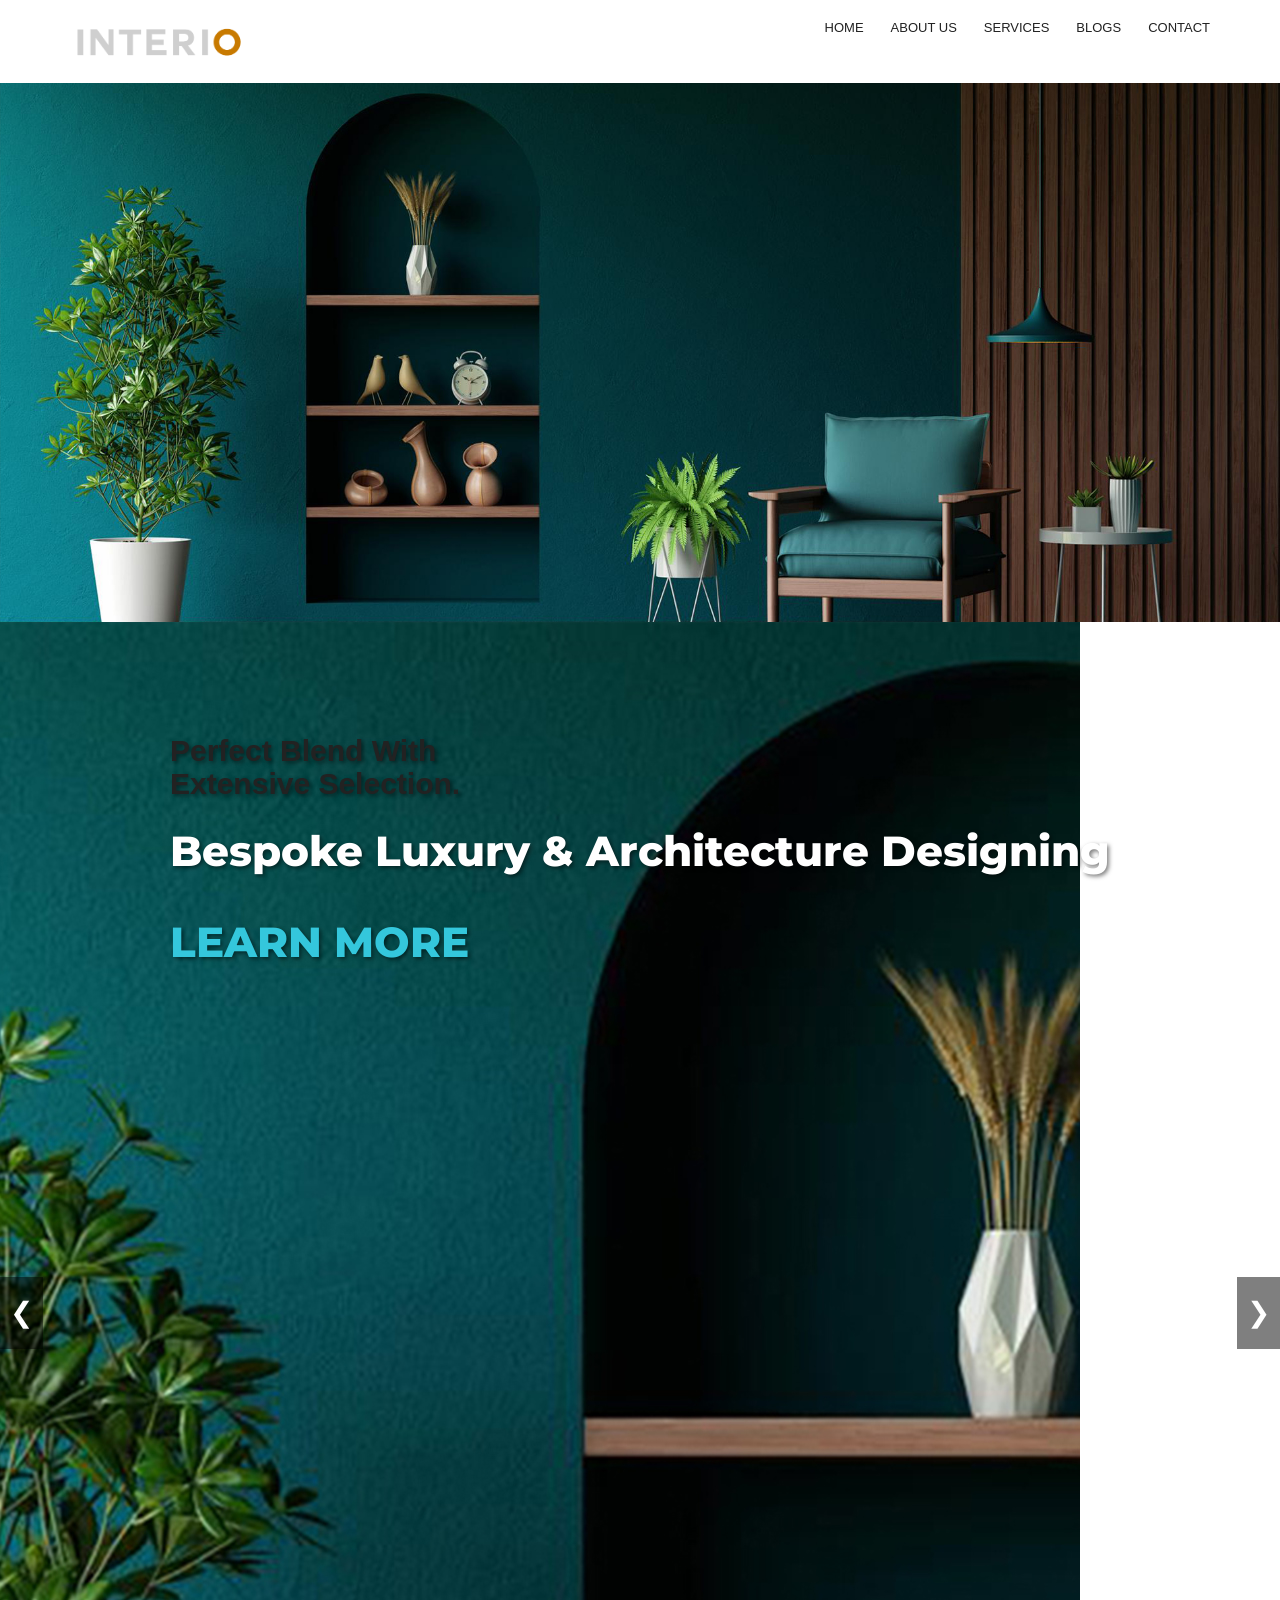
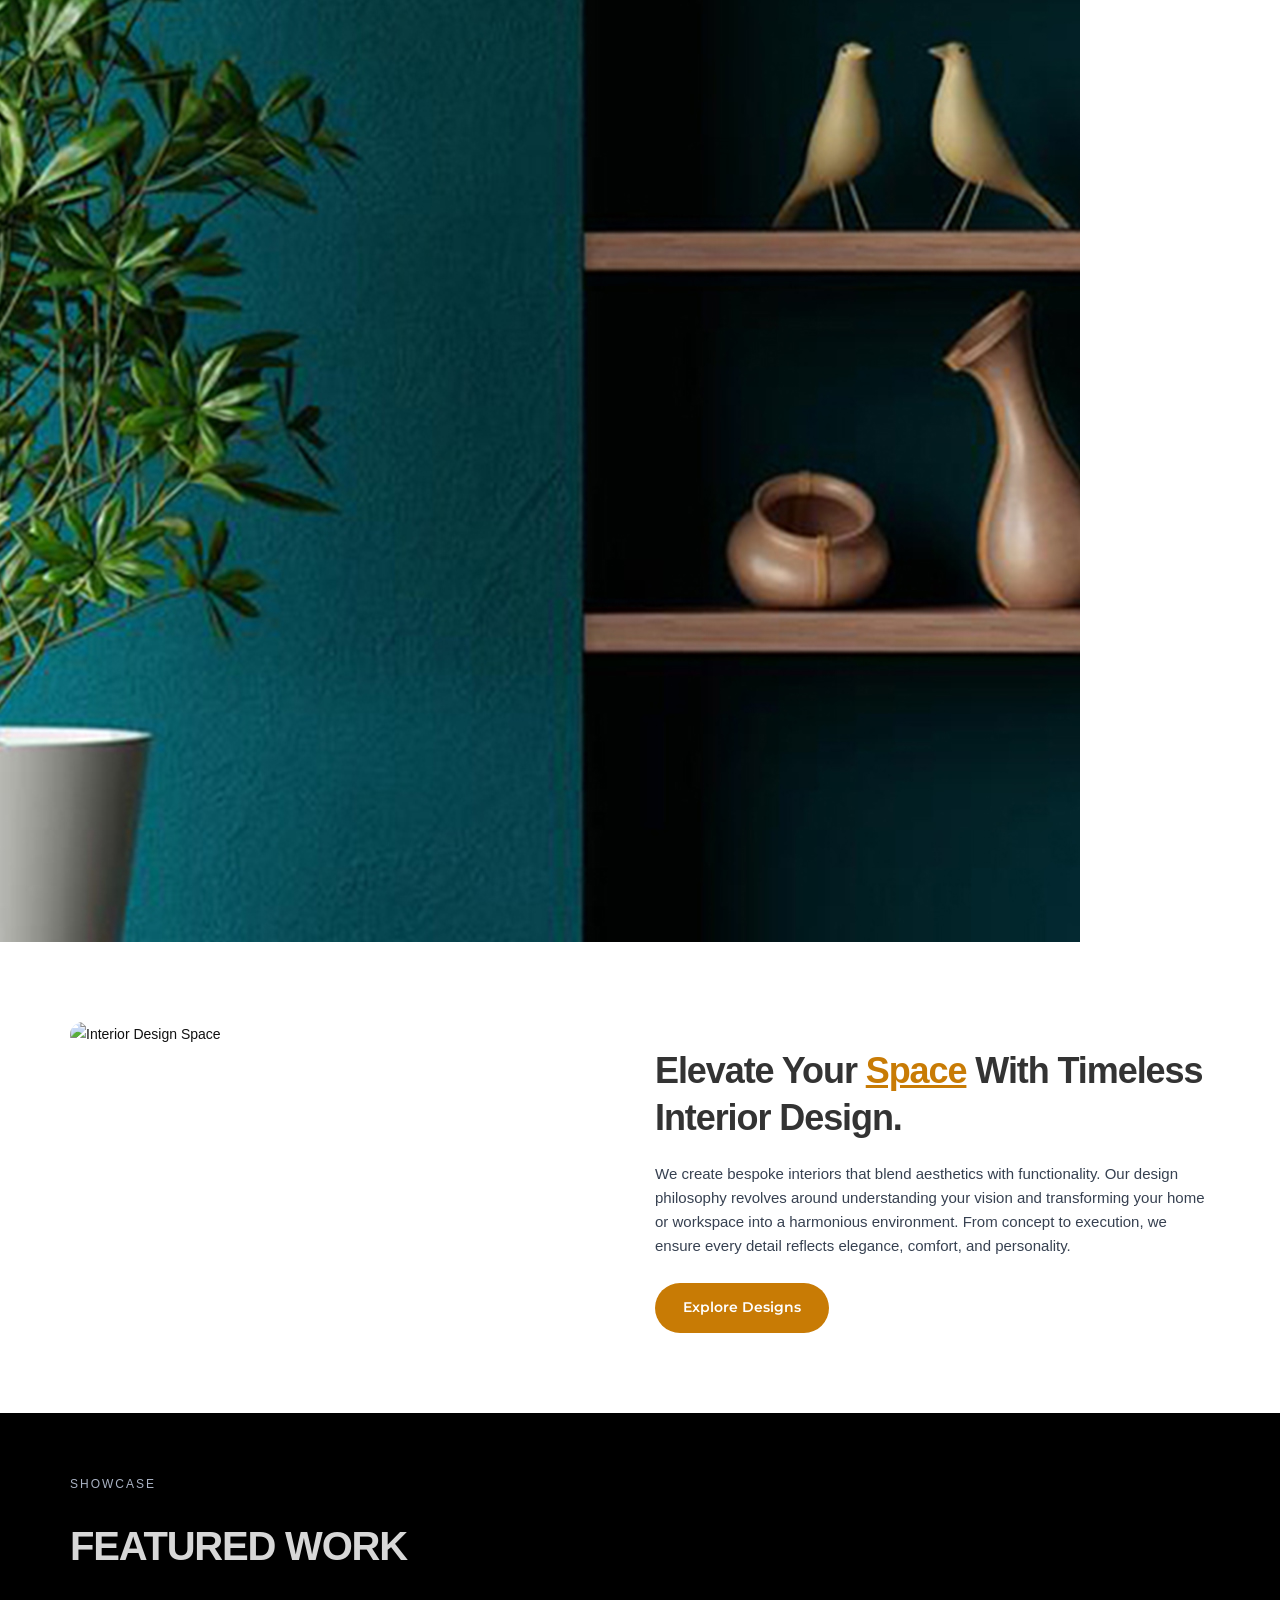
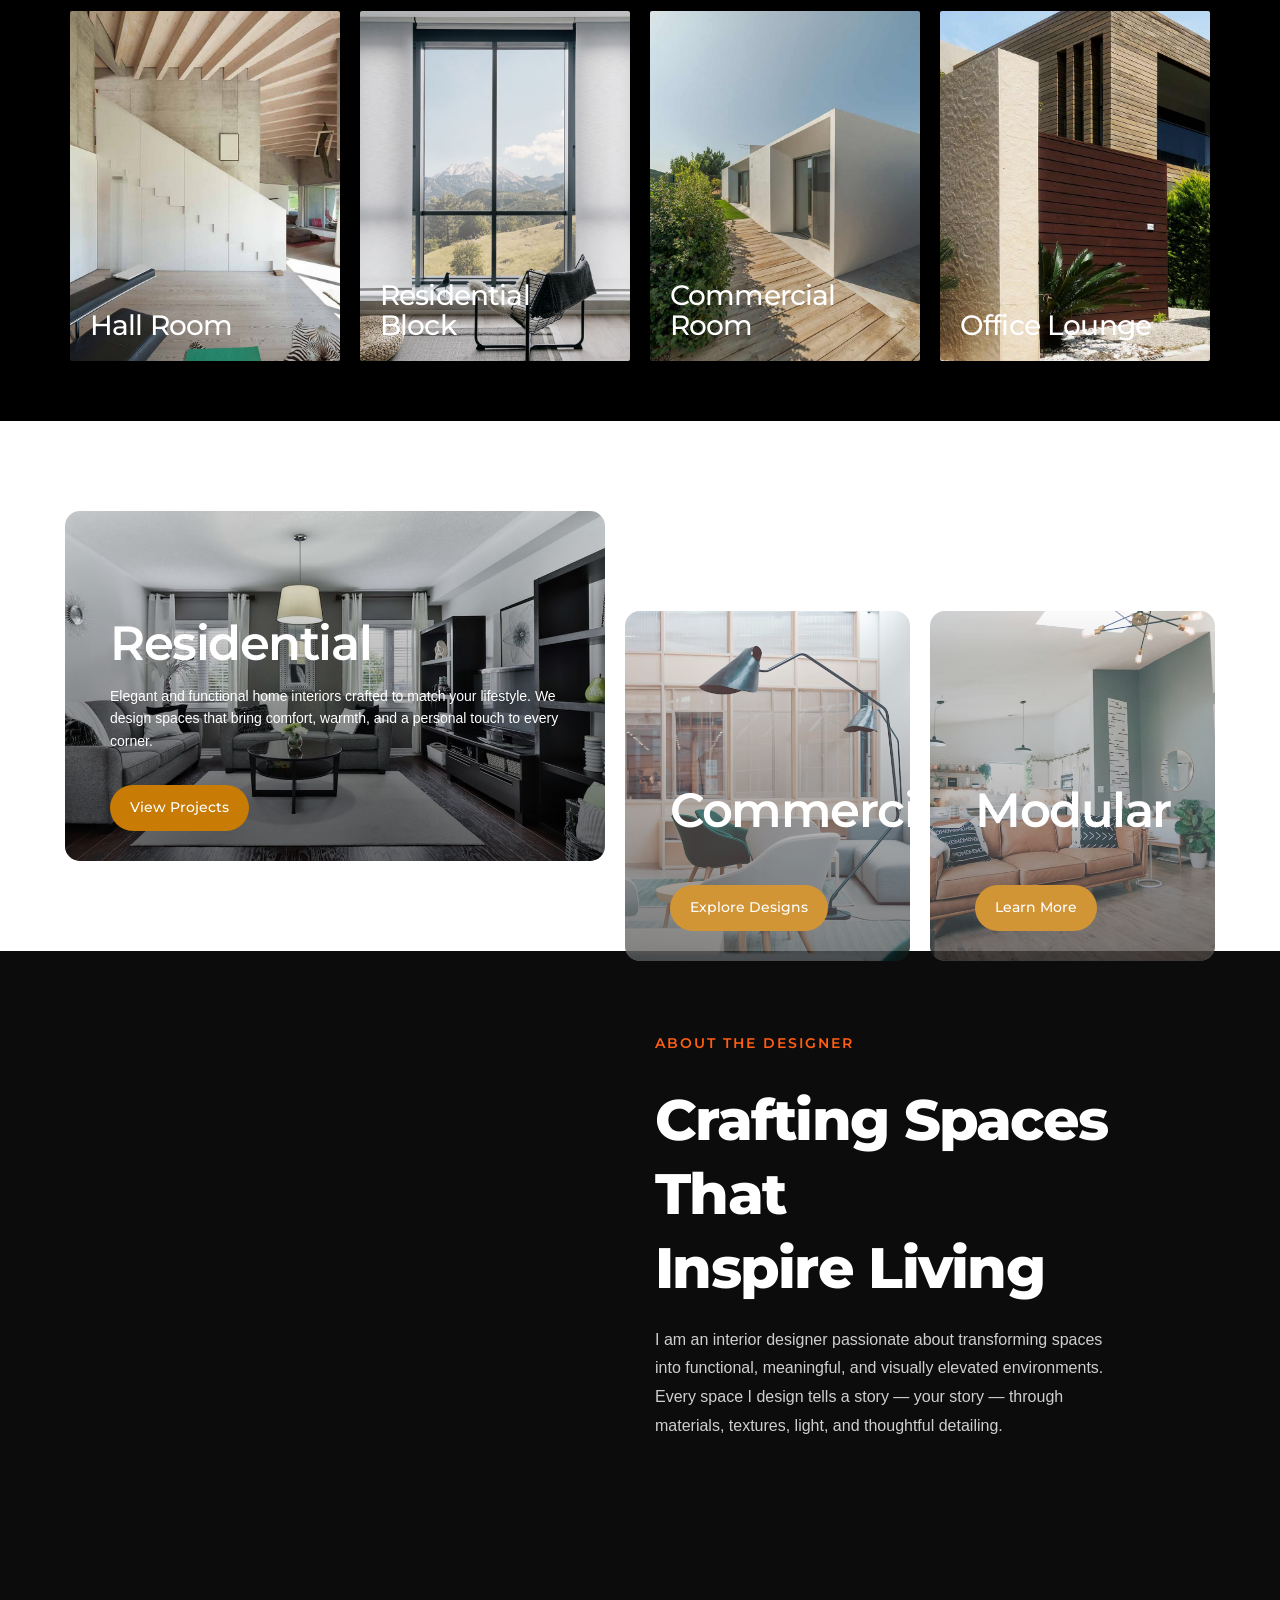
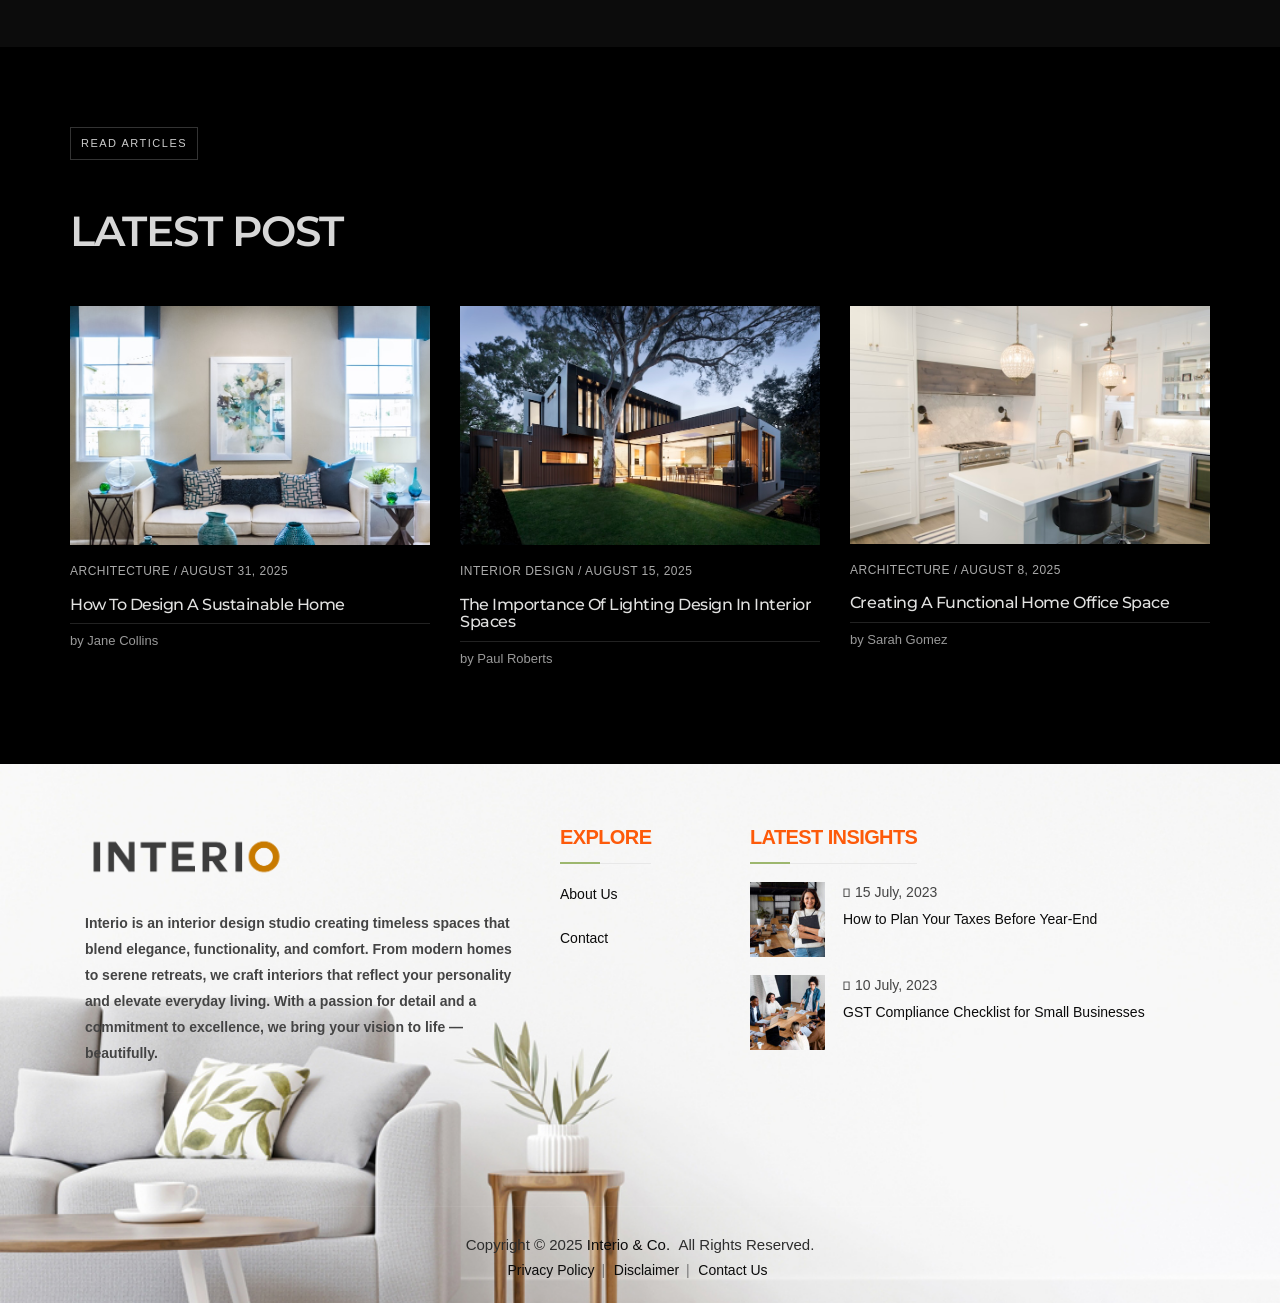
==== index.html @ 6f5ecada "initial commit" ====
<!DOCTYPE html>
<html>

<head>
    <meta charset="utf-8">
    <meta name="viewport" content="width=device-width, initial-scale=1.0">
    <meta name="description"
        content="Certified financial advisors offering investment planning, wealth management, retirement planning, and financial guidance.">
    <meta name="keywords" content="financial advisor, investment, wealth management, financial planning">
    <title>Home</title>
    <link href="https://fonts.googleapis.com/css2?family=Roboto:wght@400;700&family=Open+Sans:wght@400;600&display=swap"
        rel="stylesheet">
    <link rel="stylesheet" href="https://cdn.jsdelivr.net/npm/remixicon@2.5.0/fonts/remixicon.css">
    <link rel="stylesheet" href="https://cdnjs.cloudflare.com/ajax/libs/font-awesome/6.0.0-beta3/css/all.min.css">
    <link rel="stylesheet" href="assets/css/style.css">
    <link rel="stylesheet" href="assets/css/middle_sections.css">
    <link rel="stylesheet" href="assets/css/anim-effects.css">
    <link rel="stylesheet" href="assets/css/components/header-44.css">
    <link rel="stylesheet" href="assets/css/components/footer-12.css">
    <link rel="stylesheet" href="assets/css/bootstrap.css">
    <link rel="stylesheet" href="assets/css/plugins.css">
    <link rel="stylesheet" href="assets/css/custom-Imports.css">
    <link rel="stylesheet" href="assets/css/resonsive.css">
    <link rel="stylesheet" href="https://cdnjs.cloudflare.com/ajax/libs/OwlCarousel2/2.3.4/assets/owl.carousel.min.css">
    <link rel="stylesheet"
        href="https://cdnjs.cloudflare.com/ajax/libs/OwlCarousel2/2.3.4/assets/owl.theme.default.min.css">
    <style>
        :root {
            --site-font: 'Montserrat', sans-serif;
        }

        body,
        #wrapper,
        #wrapper * {
            font-family: var(--site-font) !important;
        }
    </style>
</head>

<body class="theme-1">
    <div id="wrapper">
        <div id="header"></div>
        <div id="mainPageContent">

            <section class="home-81 section-wrapper">
                <div class="container">
                    <div class="row align-items-center">
                        <!-- Left Image -->
                        <div class="col-md-6">
                            <div class="home-81 image-box anim-cube-rotate">
                                <img src="assets/images/home-81-1.jpeg" alt="Interior Design Space"
                                    class="img-responsive">
                            </div>
                        </div>

                        <!-- Right Content -->
                        <div class="col-md-6 home-81 content-box anim-depth-pop">
                            <h2>
                                Elevate Your <span>Space</span> with Timeless<br>
                                Interior Design.
                            </h2>
                            <p>
                                We create bespoke interiors that blend aesthetics with functionality. Our design
                                philosophy revolves around
                                understanding your vision and transforming your home or workspace into a harmonious
                                environment.
                                From concept to execution, we ensure every detail reflects elegance, comfort, and
                                personality.
                            </p>
                            <button class="home-81 btn-red">Explore Designs</button>
                        </div>
                    </div>
                </div>
            </section>



            <section class="section-wrapper home-80">
                <div class="container text-left">
                    <span class="home-80-subtitle">SHOWCASE</span>
                    <h2 class="home-80-title anim-flip3d-left">FEATURED WORK</h2>

                    <div class="home-80-carousel owl-carousel anim-fade-in">
                        <div class="home-80-item">
                            <img src="assets/images/home-80-1.jpg" alt="Exhibition Center">
                            <div class="home-80-item-content">
                                <h4>Exhibition Center</h4>
                            </div>
                        </div>

                        <div class="home-80-item">
                            <img src="assets/images/home-80-2.jpg" alt="Hall Room">
                            <div class="home-80-item-content">
                                <h4>Hall Room</h4>
                            </div>
                        </div>

                        <div class="home-80-item">
                            <img src="assets/images/home-80-3.jpg" alt="Residential Block">
                            <div class="home-80-item-content">
                                <h4>Residential Block</h4>
                            </div>
                        </div>

                        <div class="home-80-item">
                            <img src="assets/images/home-80-4.jpg" alt="Commercial Room">
                            <div class="home-80-item-content">
                                <h4>Commercial Room</h4>
                            </div>
                        </div>

                        <div class="home-80-item">
                            <img src="assets/images/home-80-5.jpg" alt="Office Lounge">
                            <div class="home-80-item-content">
                                <h4>Office Lounge</h4>
                            </div>
                        </div>
                    </div>
                </div>
            </section>






            <section class="section-wrapper home-82">
                <div class="container">
                    <div class="row home-82-row">

                        <!-- Card 1 -->
                        <div class="col-sm-4 home-82-card expanded anim-bounce-in"
                            style="background-image: url('assets/images/home-82-1.JPG');">
                            <div class="home-82-content">
                                <h3 class="home-82-title">Residential</h3>
                                <p class="home-82-text">
                                    Elegant and functional home interiors crafted to match your lifestyle. We design
                                    spaces that
                                    bring comfort, warmth, and a personal touch to every corner.
                                </p>
                                <a href="#" class="home-82-btn">View Projects</a>
                            </div>
                        </div>

                        <!-- Card 2 -->
                        <div class="col-sm-4 home-82-card anim-bounce-in"
                            style="background-image: url('assets/images/home-82-2.jpg');">
                            <div class="home-82-content">
                                <h3 class="home-82-title">Commercial</h3>
                                <p class="home-82-text">
                                    Modern and productive spaces for offices, retail stores, corporate lounges &
                                    hospitality
                                    environments designed to reflect your brand identity.
                                </p>
                                <a href="#" class="home-82-btn">Explore Designs</a>
                            </div>
                        </div>

                        <!-- Card 3 -->
                        <div class="col-sm-4 home-82-card anim-bounce-in"
                            style="background-image: url('assets/images/home-82-3.jpg');">
                            <div class="home-82-content">
                                <h3 class="home-82-title">Modular</h3>
                                <p class="home-82-text">
                                    Custom-built modular kitchens, wardrobes, and furniture solutions built for
                                    aesthetics,
                                    durability, and intelligent space utilization.
                                </p>
                                <a href="#" class="home-82-btn">Learn More</a>
                            </div>
                        </div>

                    </div>
                </div>
            </section>



            <script>
                document.querySelectorAll('.home-82-card').forEach(card => {
                    card.addEventListener('mouseenter', () => {
                        document.querySelectorAll('.home-82-card').forEach(c => c.classList.remove('expanded'));
                        card.classList.add('expanded');
                    });
                });
            </script>


            <section class="section-wrapper about-47">
                <div class="container">
                    <div class="row about-47-row">

                        <div class="col-md-6 about-47-gallery text-center ">
                            <div class="about-47-img-wrap anim-slide-right">
                                <img src="assets/images/about-47-1.JPG" alt="Interior Design Living Room"
                                    class="about-47-img">
                            </div>
                            <div class="about-47-img-wrap anim-slide-right">
                                <img src="assets/images/about-47-2.JPG" alt="Minimalist Bedroom" class="about-47-img">
                            </div>
                            <div class="about-47-img-wrap anim-slide-right">
                                <img src="assets/images/about-47-3.JPG" alt="Modern Workspace" class="about-47-img">
                            </div>
                        </div>
                        <div class="col-md-6 about-47-text anim-slide-left">
                            <p class="about-47-subtitle">About the Designer</p>
                            <h2 class="about-47-title">
                                Crafting Spaces That <br> Inspire Living
                            </h2>
                            <p class="about-47-desc">
                                I am an interior designer passionate about transforming spaces into functional,
                                meaningful, and visually elevated environments. Every space I design tells a story
                                — your story — through materials, textures, light, and thoughtful detailing.
                            </p>
                        </div>
                    </div>
                </div>
            </section>




            <section class="section-wrapper blog-17">
                <div class="container blog-17-container">
                    <div class="text-left">
                        <a href="#" class="blog-17-read-articles text-uppercase">Read Articles</a>
                        <h2 class="blog-17-title">Latest Post</h2>
                    </div>

                    <div class="row blog-17-row">
                        <!-- Post 1 -->
                        <div class="col-sm-4 blog-17-post anim-slide-up">
                            <div class="blog-17-post-wrapper">
                                <img src="assets/images/blog-17-1.jpg" class="img-responsive" alt="Sustainable Home">
                                <div class="blog-17-meta">Architecture / August 31, 2025</div>
                                <h4 class="blog-17-post-title">How to Design a Sustainable Home</h4>
                                <p class="blog-17-author">by Jane Collins</p>
                            </div>
                        </div>

                        <!-- Post 2 -->
                        <div class="col-sm-4 blog-17-post anim-slide-up">
                            <div class="blog-17-post-wrapper">
                                <img src="assets/images/blog-17-2.jpg" class="img-responsive" alt="Interior Design">
                                <div class="blog-17-meta">Interior Design / August 15, 2025</div>
                                <h4 class="blog-17-post-title">The Importance of Lighting Design in Interior Spaces</h4>
                                <p class="blog-17-author">by Paul Roberts</p>
                            </div>
                        </div>

                        <!-- Post 3 -->
                        <div class="col-sm-4 blog-17-post anim-slide-up">
                            <div class="blog-17-post-wrapper">
                                <img src="assets/images/blog-17-3.jpg" class="img-responsive" alt="Home Office">
                                <div class="blog-17-meta">Architecture / August 8, 2025</div>
                                <h4 class="blog-17-post-title">Creating a Functional Home Office Space</h4>
                                <p class="blog-17-author">by Sarah Gomez</p>
                            </div>
                        </div>
                    </div>
                </div>
            </section>
        </div>
        <div id="footer"></div>
    </div>
    <script src="assets/js/jquery.js"></script>
    <script src="assets/js/init.js"></script>
    <script src="assets/js/plugins.js"></script>
    <script src="assets/js/jquery.main.js"></script>
    <script src="assets/js/gsap.min.js"></script>
    <script src="assets/js/ScrollTrigger.min.js"></script>
    <script src="assets/js/Observer.min.js"></script>
    <script src="assets/js/gsap.effects.js"></script>
    <script src="https://cdnjs.cloudflare.com/ajax/libs/OwlCarousel2/2.3.4/owl.carousel.min.js"></script>
    <script src="assets/js/common_js/send_email.js"></script>
    <script src="assets/js/common_js/html_image_editor.js"></script>
    <script src="assets/js/common_js/windows_postmessage.js"></script>
    <script>
        var fileName = document.title || "index";

        $(document).ready(function () {
            loadHeaderFooter("header", "client-assets/ien26297/ien26297/header.html");
            loadHeaderFooter("footer", "client-assets/ien26297/ien26297/footer.html");

            loadHeaderFooter("header", "header.html");
            loadHeaderFooter("footer", "footer.html");
        });

        function loadHeaderFooter(id, file) {
            $("#" + id).load(file, function (response, status, xhr) {
                if (status === "error") {
                    console.error("Error loading " + file + ":", xhr.status, xhr.statusText);
                    return;
                }

                $("#" + id).find("a").addClass("edit-site");

                if (id === "header") {
                    if (fileName.toLowerCase() === "index" || fileName.toLowerCase() === "home") {
                        $("#" + id).find(".main-header-section").css("display", "block");
                    } else {
                        $("#" + id).find(".main-header-section").css("display", "none");
                        $("#" + id).find(".header-breadcrumb-section").css("display", "block");
                        $("#" + id).find(".header-breadcrumb-section .Page_name")
                            .text(fileName.charAt(0).toUpperCase() + fileName.slice(1));
                    }
                }
            });
        }
    </script>
    <script src="assets/js/middle-section.js"></script>
    <script>
        $(document).ready(function () {

            // Remove accidental pre-initialization
            $(".home-80-carousel").removeClass("owl-loaded").owlCarousel({
                loop: true,
                margin: 20,
                autoplay: true,
                autoplayTimeout: 2000,
                autoplayHoverPause: true,
                nav: false,
                dots: false,
                responsive: {
                    0: { items: 1 },
                    480: { items: 2 },
                    768: { items: 3 },
                    992: { items: 4 }
                }
            });

        });

    </script>


</body>

</html>
---- assets/css/style.css ----
@import url('https://fonts.googleapis.com/css2?family=Quicksand:wght@600;700;800&display=swap');
@import url('https://fonts.googleapis.com/css2?family=Lato:wght@300;400;700&display=swap');
@import url('https://fonts.googleapis.com/css2?family=Raleway:wght@300;400;700&display=swap');
@import url('https://fonts.googleapis.com/css2?family=Open+Sans:wght@300;400;700&display=swap');
@import url('https://fonts.googleapis.com/css2?family=Roboto:wght@300;400;700&display=swap');
@import url('https://fonts.googleapis.com/css2?family=Oswald:wght@300;400;700&display=swap');
@import url('https://fonts.googleapis.com/css2?family=Playfair+Display:wght@400;700&display=swap');
@import url('https://fonts.googleapis.com/css2?family=Merriweather:wght@300;400;700&display=swap');
@import url('https://fonts.googleapis.com/css2?family=Nunito:wght@300;400;700&display=swap');
@import url('https://fonts.googleapis.com/css2?family=Source+Sans+Pro:wght@300;400;700&display=swap');
@import url('https://fonts.googleapis.com/css2?family=Work+Sans:wght@300;400;700&display=swap');
@import url('https://fonts.googleapis.com/css2?family=Cabin:ital,wght@0,400..700;1,400..700&family=Poppins:ital,wght@0,100;0,200;0,300;0,400;0,500;0,600;0,700;0,800;0,900;1,100;1,200;1,300;1,400;1,500;1,600;1,700;1,800;1,900&display=swap' );
/* Predefined theme classes */
.theme-1 {
  --primary-color: #505e4b;
  --secondary-color: #9db76e;
  --tertiary-color: #ffffff;
}

.theme-2 {
  --primary-color: #283259;
  --secondary-color: #1da6a6;
  --tertiary-color: #ffffff;
}

.theme-3 {
  --primary-color: #1d4d13;
  --secondary-color: #dd5050;
  --tertiary-color: #ffffff;
}

.theme-4 {
  --primary-color: #ffffff;
  --secondary-color: #106470;
  --tertiary-color: #34c7dc;
}

.theme-5 {
  --primary-color: #f0f8ff;
  --secondary-color: #59bb2c;
  --tertiary-color: #000000;
}

.theme-6 {
  --primary-color: #0caa85;
  --secondary-color: #f4a300;
  --tertiary-color: #ffffff;
}
.theme-7 {
  --primary-color: #591036;;
  --secondary-color: #611256;
  --tertiary-color: #ffffff;
}
.theme-18 {
  --primary-color: #7fb82d;
  --secondary-color: #c4c4c4;
  --tertiary-color: #ffffff;
}
.theme-19{
  --primary-color: #fff;
  --secondary-color: #ca6303;
  --tertiary-color: #000000;
}
.theme-24 {
  --primary-color: #0fb4f5;
  --secondary-color: #c4c4c4;
  --tertiary-color: #ffffff;
}
.theme-26 {
  --primary-color: #f64f37;
  --secondary-color: #c4c4c4;
  --tertiary-color: #ffffff;
}

body {
  background-color: var(--primary-color);
  color: var(--secondary-color);
}


/* Optional - Adjusting the elements based on the theme */
button {
  background-color: var(--secondary-color);
}

/* footer {
  background-color: var(--tertiary-color);
} */


.radio-holder .radio-button-placeholder {
  margin-bottom: 10px;
  position: absolute;

}

.radio-holder {
  position: absolute;
  top: 10px;
  padding: 10px;
  z-index: 99999;
  color: #f5b800;
  cursor: pointer;
  right: 0;
}


.dynamic-font {
  font-family: var(--font-family, sans-serif)!important;
  font-size: var(--font-size, 16px)!important;
  font-weight: var(--font-weight, normal)!important;
}




:root {
  --font-family:"Lato", "Helvetica Neue", Helvetica, Arial, sans-serif;
  --background-primary-color: #ffff;
  --text-color-default:#ffffff;
  --primay-theme-color: #ffc000;
  --secondary-theme-color: #f5b800;
  --tertiary-theme-color:#ebb100;
  --hover-theme-color:#fabc00;
  --post-hover-color:rgba(255, 192, 0, 0.6);
  --primay-border-color:#aaa;
  --secondary-border-color:#34c7dc;
  --navbar-border-color:#ffc000;
  --navbar-font-size:13px;
  --banner-font-size:44px;

}
/*
.theme-1 {
  --font-family:'Oswald', sans-serif;
  --background-primary-color: #038cc2;
  --text-color-default:#ffffff;
  --primay-theme-color: #00aeff;
  --secondary-theme-color: #007ff5;
  --tertiary-theme-color:#006eeb;
  --hover-theme-color:#08549b;
  --post-hover-color:rgba(0, 225, 255, 0.6);
  --primay-border-color:#aaa;
  --secondary-border-color:#0f75c9;
  --navbar-border-color:#ffffff;
  --navbar-font-size:14px;
  --banner-font-size:50px;
}

.theme-2 {
  --font-family:'Quicksand';
  --background-primary-color: #35b35a;
  --text-color-default:#ffffff;
  --primay-theme-color: #35b35a;
  --secondary-theme-color: #229946;
  --tertiary-theme-color:#178a39;
  --hover-theme-color:#136e2f;
  --post-hover-color:rgba(69, 194, 69, 0.6);
  --primay-border-color:#aaa;
  --secondary-border-color:#1a1a1a;
  --navbar-border-color:transparent;
  --font-size-custom:12px;
  --banner-font-size:40px;
} */

/* .dynamic-font{
  --font-primary: @fontName @fontFamily;
} */


.font-Oswald{
  --font-family:'Oswald', sans-serif;
}
.font-quicksand{
  --font-family:'Quicksand', sans-serif;
}
.font-roboto{
  --font-family:'Roboto', sans-serif;
}
.bolder{
  font-weight: bold;
}

[class^="font-"] {
  font-size: var(--font-size-custom) !important;
}

.font-12 {
  --font-size-custom: 12px;
}

.font-14 {
  --font-size-custom: 14px;
}

.font-15 {
  --font-size-custom: 15px;
}

.font-16 {
  --font-size-custom: 16px;
}

.font-18 {
  --font-size-custom: 18px;
}

.font-50 {
  --font-size-custom: 50px!important;
}
.rounded{
border-radius: 30px;
}
.dropdown-menu > li > a:hover{
  background-color: var(--hover-theme-color);
}




.clearfix:after, .widget:after, .search-form:after, .post-password-form p:after, .navigation-single:after {
  content: '';
  display: block;
  clear: both;
}

a,
button, .form-control, .features-aside .view-more, .features-aside .icn-wrap, .news-post:after, .widget_intro .aligncenter img, .why-panel-group .accOpener:after, .why-panel-group .accOpener:before, .why-panel-group.panel-group .accOpener:after, .why-panel-group.panel-group .accOpener:before, .pro-column .aligncenter > a:before, .pro-column .caption, .featured-column:before, .guide-column .icn-wrap, .guide-column .icn, .guide-column .icn:after, .price-box-column .icn-wrap, .logo-wrap > a:after, .price-list .icn-wrap, .partner-block .partner-list li a:before {
  -webkit-transition: 0.25s ease;
  -o-transition: 0.25s ease;
  transition: 0.25s ease;
  -webkit-transition-property: color, background, border, visibility, opacity, left, right, top, bottom, width, height, -webkit-box-shadow, -webkit-transform;
  transition-property: color, background, border, visibility, opacity, left, right, top, bottom, width, height, -webkit-box-shadow, -webkit-transform;
  -o-transition-property: color, box-shadow, background, border, visibility, opacity, left, right, top, bottom, transform, width, height;
  transition-property: color, box-shadow, background, border, visibility, opacity, left, right, top, bottom, transform, width, height;
  transition-property: color, box-shadow, background, border, visibility, opacity, left, right, top, bottom, transform, width, height, -webkit-box-shadow, -webkit-transform;
}

.logo img, .features-aside .icn-wrap img, .popular-post img, .upcoming-events-list img, .categories-list img, .getstarted-block img {
  vertical-align: top;
  max-width: 100%;
  height: auto;
}

/* chosen select styles */
.chosen-container {
  position: relative;
  display: inline-block;
  vertical-align: middle;
  text-align: left;
  font-size: 14px;
  font-family: "Lato", "Helvetica Neue", Helvetica, Arial, sans-serif;
  -webkit-user-select: none;
  -moz-user-select: none;
  -ms-user-select: none;
  user-select: none;
}

.chosen-container .chosen-drop {
  position: absolute;
  top: 100%;
  z-index: 1010;
  width: 100%;
  border: 1px solid var(--primay-border-color);
  border-top: 0;
  background: var(--text-color-default);
  -webkit-box-shadow: 0 4px 5px rgba(0, 0, 0, 0.15);
  box-shadow: 0 4px 5px rgba(0, 0, 0, 0.15);
  clip: rect(0, 0, 0, 0);
}

.chosen-container.chosen-with-drop .chosen-drop {
  clip: auto;
}

.chosen-container a {
  cursor: pointer;
}

.chosen-container .search-choice .group-name, .chosen-container .chosen-single .group-name {
  margin-right: 4px;
  overflow: hidden;
  white-space: nowrap;
  -o-text-overflow: ellipsis;
  text-overflow: ellipsis;
  font-weight: normal;
  color: #999999;
}

.chosen-container .search-choice .group-name:after, .chosen-container .chosen-single .group-name:after {
  content: ":";
  padding-left: 2px;
  vertical-align: top;
}

/* @end */
/* @group Single Chosen */
.chosen-container-single .chosen-single {
  position: relative;
  display: block;
  overflow: hidden;
  padding: 0 0 0 8px;
  height: 100%;
  border: 1px solid #e8e8e8;
  background-color: var(--text-color-default);
  color: var(--background-primary-color);
  text-decoration: none;
  white-space: nowrap;
}

.chosen-container-single .chosen-default {
  color: #999;
}

.chosen-container-single .chosen-single span {
  display: block;
  overflow: hidden;
  margin-right: 45px;
  -o-text-overflow: ellipsis;
  text-overflow: ellipsis;
  white-space: nowrap;
  height: 100%;
  padding: 13px 0;
}

.chosen-container-single .chosen-single-with-deselect span {
  margin-right: 38px;
}

.chosen-container-single .chosen-single abbr {
  position: absolute;
  top: 6px;
  right: 26px;
  display: block;
  width: 12px;
  height: 12px;
  background: url("chosen-sprite.png") -42px 1px no-repeat;
  font-size: 1px;
}

.chosen-container-single .chosen-single abbr:hover {
  background-position: -42px -10px;
}

.chosen-container-single.chosen-disabled .chosen-single abbr:hover {
  background-position: -42px -10px;
}

.chosen-container-single .chosen-single div {
  position: absolute;
  top: 0;
  right: 0;
  display: block;
  color: inherit;
  width: 40px;
  height: 100%;
}

.chosen-container-single .chosen-single div:before {
  position: absolute;
  content: "";
  top: 50%;
  bottom: auto;
  left: 50%;
  right: auto;
}

.chosen-container-single .chosen-single div:before {
  border: solid currentColor;
  border-width: 0 2px 2px 0;
  -webkit-transform: rotate(45deg) translateX(-50%);
  -ms-transform: rotate(45deg) translateX(-50%);
  transform: rotate(45deg) translateX(-50%);
  margin-top: -2px;
  width: 10px;
  height: 10px;
}

.chosen-container-single .chosen-single div b {
  display: block;
  width: 100%;
  height: 100%;
  background: url("chosen-sprite.png") no-repeat 0px 2px;
}

.chosen-container-single .chosen-search {
  position: relative;
  z-index: 1010;
  margin: 0;
  padding: 3px 4px;
  white-space: nowrap;
}

.chosen-container-single .chosen-search input[type="text"] {
  margin: 1px 0;
  padding: 4px 20px 4px 5px;
  width: 100%;
  height: auto;
  outline: 0;
  border: 1px solid var(--primay-border-color);
  background: url("chosen-sprite.png") no-repeat 100% -20px;
  font-size: 1em;
  font-family: sans-serif;
  line-height: normal;
  border-radius: 0;
}

.chosen-container-single .chosen-drop {
  margin-top: -1px;
  border-radius: 0 0 4px 4px;
  background-clip: padding-box;
}

.chosen-container-single.chosen-container-single-nosearch .chosen-search {
  position: absolute;
  clip: rect(0, 0, 0, 0);
}

/* @end */
/* @group Results */
.chosen-container .chosen-results {
  color: #444;
  position: relative;
  overflow-x: hidden;
  overflow-y: auto;
  margin: 0 4px 4px 0;
  padding: 0 0 0 4px;
  max-height: 240px;
  -webkit-overflow-scrolling: touch;
}

.chosen-container .chosen-results li {
  display: none;
  margin: 0;
  padding: 5px 6px;
  list-style: none;
  line-height: 15px;
  word-wrap: break-word;
  -webkit-touch-callout: none;
}

.chosen-container .chosen-results li.active-result {
  display: list-item;
  cursor: pointer;
}

.chosen-container .chosen-results li.disabled-result {
  display: list-item;
  color: #ccc;
  cursor: default;
}

.chosen-container .chosen-results li.highlighted {
  background-color: #3875d7;
  color: var(--text-color-default);
}

.chosen-container .chosen-results li.no-results {
  color: #777;
  display: list-item;
  background: #f4f4f4;
}

.chosen-container .chosen-results li.group-result {
  display: list-item;
  font-weight: bold;
  cursor: default;
}

.chosen-container .chosen-results li.group-option {
  padding-left: 15px;
}

.chosen-container .chosen-results li em {
  font-style: normal;
  text-decoration: underline;
}

/* @end */
/* @group Multi Chosen */
.chosen-container-multi .chosen-choices {
  position: relative;
  overflow: hidden;
  margin: 0;
  padding: 0 5px;
  width: 100%;
  height: auto;
  border: 1px solid var(--primay-border-color);
  background-color: var(--text-color-default);
  background-image: -webkit-gradient(linear, left top, left bottom, color-stop(1%, #eee), color-stop(15%, var(--text-color-default)));
  background-image: -webkit-linear-gradient(#eee 1%, var(--text-color-default) 15%);
  background-image: -o-linear-gradient(#eee 1%, var(--text-color-default) 15%);
  background-image: linear-gradient(#eee 1%, var(--text-color-default) 15%);
  cursor: text;
}

.chosen-container-multi .chosen-choices li {
  float: left;
  list-style: none;
}

.chosen-container-multi .chosen-choices li.search-field {
  margin: 0;
  padding: 0;
  white-space: nowrap;
}

.chosen-container-multi .chosen-choices li.search-field input[type="text"] {
  margin: 1px 0;
  padding: 0;
  height: 25px;
  outline: 0;
  border: 0 !important;
  background: transparent !important;
  -webkit-box-shadow: none;
  box-shadow: none;
  color: #999;
  font-size: 100%;
  font-family: sans-serif;
  line-height: normal;
  border-radius: 0;
  width: 25px;
}

.chosen-container-multi .chosen-choices li.search-choice {
  position: relative;
  margin: 3px 5px 3px 0;
  padding: 3px 20px 3px 5px;
  border: 1px solid var(--primay-border-color);
  max-width: 100%;
  border-radius: 3px;
  background-color: #eeeeee;
  background-image: -webkit-gradient(linear, left top, left bottom, color-stop(20%, #f4f4f4), color-stop(50%, #f0f0f0), color-stop(52%, #e8e8e8), to(#eee));
  background-image: -webkit-linear-gradient(#f4f4f4 20%, #f0f0f0 50%, #e8e8e8 52%, #eee 100%);
  background-image: -o-linear-gradient(#f4f4f4 20%, #f0f0f0 50%, #e8e8e8 52%, #eee 100%);
  background-image: linear-gradient(#f4f4f4 20%, #f0f0f0 50%, #e8e8e8 52%, #eee 100%);
  background-size: 100% 19px;
  background-repeat: repeat-x;
  background-clip: padding-box;
  -webkit-box-shadow: 0 0 2px var(--text-color-default) inset, 0 1px 0 rgba(0, 0, 0, 0.05);
  box-shadow: 0 0 2px var(--text-color-default) inset, 0 1px 0 rgba(0, 0, 0, 0.05);
  color: #333;
  line-height: 13px;
  cursor: default;
}

.chosen-container-multi .chosen-choices li.search-choice span {
  word-wrap: break-word;
}

.chosen-container-multi .chosen-choices li.search-choice .search-choice-close {
  position: absolute;
  top: 4px;
  right: 3px;
  display: block;
  width: 12px;
  height: 12px;
  background: url("chosen-sprite.png") -42px 1px no-repeat;
  font-size: 1px;
}

.chosen-container-multi .chosen-choices li.search-choice .search-choice-close:hover {
  background-position: -42px -10px;
}

.chosen-container-multi .chosen-choices li.search-choice-disabled {
  padding-right: 5px;
  border: 1px solid #ccc;
  background-color: #e4e4e4;
  background-image: -webkit-gradient(linear, left top, left bottom, color-stop(20%, #f4f4f4), color-stop(50%, #f0f0f0), color-stop(52%, #e8e8e8), to(#eee));
  background-image: -webkit-linear-gradient(#f4f4f4 20%, #f0f0f0 50%, #e8e8e8 52%, #eee 100%);
  background-image: -o-linear-gradient(#f4f4f4 20%, #f0f0f0 50%, #e8e8e8 52%, #eee 100%);
  background-image: linear-gradient(#f4f4f4 20%, #f0f0f0 50%, #e8e8e8 52%, #eee 100%);
  color: #666;
}

.chosen-container-multi .chosen-choices li.search-choice-focus {
  background: #d4d4d4;
}

.chosen-container-multi .chosen-choices li.search-choice-focus .search-choice-close {
  background-position: -42px -10px;
}

.chosen-container-multi .chosen-results {
  margin: 0;
  padding: 0;
}

.chosen-container-multi .chosen-drop .result-selected {
  display: list-item;
  color: #ccc;
  cursor: default;
}

/* @end */
/* @group Active  */
.chosen-container-active .chosen-single {
  border: 1px solid var(--hover-theme-color);
}

.chosen-container-active.chosen-with-drop .chosen-single {
  border: 1px solid var(--primay-border-color);
  border-bottom-right-radius: 0;
  border-bottom-left-radius: 0;
}

.chosen-container-active.chosen-with-drop .chosen-single div {
  border-left: none;
  background: transparent;
}

.chosen-container-active.chosen-with-drop .chosen-single div b {
  background-position: -18px 2px;
}

.chosen-container-active .chosen-choices {
  border: 1px solid var(--hover-theme-color);
  -webkit-box-shadow: 0 0 5px rgba(0, 0, 0, 0.3);
  box-shadow: 0 0 5px rgba(0, 0, 0, 0.3);
}

.chosen-container-active .chosen-choices li.search-field input[type="text"] {
  color: #222 !important;
}

/* @end */
/* @group Disabled Support */
.chosen-disabled {
  opacity: 0.5 !important;
  cursor: default;
}

.chosen-disabled .chosen-single {
  cursor: default;
}

.chosen-disabled .chosen-choices .search-choice .search-choice-close {
  cursor: default;
}

/*! jQuery UI - v1.11.4 - 2015-08-12
* http://jqueryui.com
* Includes: core.css, draggable.css, resizable.css, selectable.css, sortable.css, accordion.css, autocomplete.css, button.css, datepicker.css, dialog.css, menu.css, progressbar.css, selectmenu.css, slider.css, spinner.css, tabs.css, tooltip.css, theme.css
* To view and modify this theme, visit http://jqueryui.com/themeroller/?ffDefault=Trebuchet%20MS%2CTahoma%2CVerdana%2CArial%2Csans-serif&fwDefault=bold&fsDefault=1.1em&cornerRadius=4px&bgColorHeader=f6a828&bgTextureHeader=gloss_wave&bgImgOpacityHeader=35&borderColorHeader=e78f08&fcHeader=ffffff&iconColorHeader=ffffff&bgColorContent=eeeeee&bgTextureContent=highlight_soft&bgImgOpacityContent=100&borderColorContent=dddddd&fcContent=333333&iconColorContent=222222&bgColorDefault=f6f6f6&bgTextureDefault=glass&bgImgOpacityDefault=100&borderColorDefault=cccccc&fcDefault=1c94c4&iconColorDefault=ef8c08&bgColorHover=fdf5ce&bgTextureHover=glass&bgImgOpacityHover=100&borderColorHover=fbcb09&fcHover=c77405&iconColorHover=ef8c08&bgColorActive=ffffff&bgTextureActive=glass&bgImgOpacityActive=65&borderColorActive=fbd850&fcActive=eb8f00&iconColorActive=ef8c08&bgColorHighlight=ffe45c&bgTextureHighlight=highlight_soft&bgImgOpacityHighlight=75&borderColorHighlight=fed22f&fcHighlight=363636&iconColorHighlight=228ef1&bgColorError=b81900&bgTextureError=diagonals_thick&bgImgOpacityError=18&borderColorError=cd0a0a&fcError=ffffff&iconColorError=ffd27a&bgColorOverlay=666666&bgTextureOverlay=diagonals_thick&bgImgOpacityOverlay=20&opacityOverlay=50&bgColorShadow=000000&bgTextureShadow=flat&bgImgOpacityShadow=10&opacityShadow=20&thicknessShadow=5px&offsetTopShadow=-5px&offsetLeftShadow=-5px&cornerRadiusShadow=5px
* Copyright 2015 jQuery Foundation and other contributors; Licensed MIT */
/* Layout helpers
----------------------------------*/
.ui-helper-hidden {
  display: none;
}

.ui-helper-hidden-accessible {
  border: 0;
  clip: rect(0 0 0 0);
  height: 1px;
  margin: -1px;
  overflow: hidden;
  padding: 0;
  position: absolute;
  width: 1px;
}

.ui-helper-reset {
  margin: 0;
  padding: 0;
  border: 0;
  outline: 0;
  line-height: 1.3;
  text-decoration: none;
  font-size: 100%;
  list-style: none;
}

.ui-helper-clearfix:before,
.ui-helper-clearfix:after {
  content: "";
  display: table;
  border-collapse: collapse;
}

.ui-helper-clearfix:after {
  clear: both;
}

.ui-helper-clearfix {
  min-height: 0;
  /* support: IE7 */
}

.ui-helper-zfix {
  width: 100%;
  height: 100%;
  top: 0;
  left: 0;
  position: absolute;
  opacity: 0;
  filter: Alpha(Opacity=0);
  /* support: IE8 */
}

.ui-front {
  z-index: 100;
}

/* Interaction Cues
----------------------------------*/
.ui-state-disabled {
  cursor: default !important;
}

/* Icons
----------------------------------*/
/* states and images */
.ui-icon {
  display: block;
  text-indent: -99999px;
  overflow: hidden;
  background-repeat: no-repeat;
}

/* Misc visuals
----------------------------------*/
/* Overlays */
.ui-widget-overlay {
  position: fixed;
  top: 0;
  left: 0;
  width: 100%;
  height: 100%;
}

.ui-draggable-handle {
  -ms-touch-action: none;
  touch-action: none;
}

.ui-resizable {
  position: relative;
}

.ui-resizable-handle {
  position: absolute;
  font-size: 0.1px;
  display: block;
  -ms-touch-action: none;
  touch-action: none;
}

.ui-resizable-disabled .ui-resizable-handle,
.ui-resizable-autohide .ui-resizable-handle {
  display: none;
}

.ui-resizable-n {
  cursor: n-resize;
  height: 7px;
  width: 100%;
  top: -5px;
  left: 0;
}

.ui-resizable-s {
  cursor: s-resize;
  height: 7px;
  width: 100%;
  bottom: -5px;
  left: 0;
}

.ui-resizable-e {
  cursor: e-resize;
  width: 7px;
  right: -5px;
  top: 0;
  height: 100%;
}

.ui-resizable-w {
  cursor: w-resize;
  width: 7px;
  left: -5px;
  top: 0;
  height: 100%;
}

.ui-resizable-se {
  cursor: se-resize;
  width: 12px;
  height: 12px;
  right: 1px;
  bottom: 1px;
}

.ui-resizable-sw {
  cursor: sw-resize;
  width: 9px;
  height: 9px;
  left: -5px;
  bottom: -5px;
}

.ui-resizable-nw {
  cursor: nw-resize;
  width: 9px;
  height: 9px;
  left: -5px;
  top: -5px;
}

.ui-resizable-ne {
  cursor: ne-resize;
  width: 9px;
  height: 9px;
  right: -5px;
  top: -5px;
}

.ui-selectable {
  -ms-touch-action: none;
  touch-action: none;
}

.ui-selectable-helper {
  position: absolute;
  z-index: 100;
  border: 1px dotted black;
}

.ui-sortable-handle {
  -ms-touch-action: none;
  touch-action: none;
}

.ui-accordion .ui-accordion-header {
  display: block;
  cursor: pointer;
  position: relative;
  margin: 2px 0 0 0;
  padding: .5em .5em .5em .7em;
  min-height: 0;
  /* support: IE7 */
  font-size: 100%;
}

.ui-accordion .ui-accordion-icons {
  padding-left: 2.2em;
}

.ui-accordion .ui-accordion-icons .ui-accordion-icons {
  padding-left: 2.2em;
}

.ui-accordion .ui-accordion-header .ui-accordion-header-icon {
  position: absolute;
  left: .5em;
  top: 50%;
  margin-top: -8px;
}

.ui-accordion .ui-accordion-content {
  padding: 1em 2.2em;
  border-top: 0;
  overflow: auto;
}

.ui-autocomplete {
  position: absolute;
  top: 0;
  left: 0;
  cursor: default;
}

.ui-button {
  display: inline-block;
  position: relative;
  padding: 0;
  line-height: normal;
  margin-right: .1em;
  cursor: pointer;
  vertical-align: middle;
  text-align: center;
  overflow: visible;
  /* removes extra width in IE */
}

.ui-button,
.ui-button:link,
.ui-button:visited,
.ui-button:hover,
.ui-button:active {
  text-decoration: none;
}

/* to make room for the icon, a width needs to be set here */
.ui-button-icon-only {
  width: 2.2em;
}

/* button elements seem to need a little more width */
button.ui-button-icon-only {
  width: 2.4em;
}

.ui-button-icons-only {
  width: 3.4em;
}

button.ui-button-icons-only {
  width: 3.7em;
}

/* button text element */
.ui-button .ui-button-text {
  display: block;
  line-height: normal;
}

.ui-button-text-only .ui-button-text {
  padding: .4em 1em;
}

.ui-button-icon-only .ui-button-text,
.ui-button-icons-only .ui-button-text {
  padding: .4em;
  text-indent: -9999999px;
}

.ui-button-text-icon-primary .ui-button-text,
.ui-button-text-icons .ui-button-text {
  padding: .4em 1em .4em 2.1em;
}

.ui-button-text-icon-secondary .ui-button-text,
.ui-button-text-icons .ui-button-text {
  padding: .4em 2.1em .4em 1em;
}

.ui-button-text-icons .ui-button-text {
  padding-left: 2.1em;
  padding-right: 2.1em;
}

/* no icon support for input elements, provide padding by default */
input.ui-button {
  padding: .4em 1em;
}

/* button icon element(s) */
.ui-button-icon-only .ui-icon,
.ui-button-text-icon-primary .ui-icon,
.ui-button-text-icon-secondary .ui-icon,
.ui-button-text-icons .ui-icon,
.ui-button-icons-only .ui-icon {
  position: absolute;
  top: 50%;
  margin-top: -8px;
}

.ui-button-icon-only .ui-icon {
  left: 50%;
  margin-left: -8px;
}

.ui-button-text-icon-primary .ui-button-icon-primary,
.ui-button-text-icons .ui-button-icon-primary,
.ui-button-icons-only .ui-button-icon-primary {
  left: .5em;
}

.ui-button-text-icon-secondary .ui-button-icon-secondary,
.ui-button-text-icons .ui-button-icon-secondary,
.ui-button-icons-only .ui-button-icon-secondary {
  right: .5em;
}

/* button sets */
.ui-buttonset {
  margin-right: 7px;
}

.ui-buttonset .ui-button {
  margin-left: 0;
  margin-right: -.3em;
}

/* workarounds */
/* reset extra padding in Firefox, see h5bp.com/l */
input.ui-button::-moz-focus-inner,
button.ui-button::-moz-focus-inner {
  border: 0;
  padding: 0;
}

.ui-datepicker {
  width: 17em;
  padding: .2em .2em 0;
  display: none;
}

.ui-datepicker .ui-datepicker-header {
  position: relative;
  padding: .2em 0;
}

.ui-datepicker .ui-datepicker-prev,
.ui-datepicker .ui-datepicker-next {
  position: absolute;
  top: 2px;
  width: 1.8em;
  height: 1.8em;
}

.ui-datepicker .ui-datepicker-prev-hover,
.ui-datepicker .ui-datepicker-next-hover {
  top: 1px;
}

.ui-datepicker .ui-datepicker-prev {
  left: 2px;
}

.ui-datepicker .ui-datepicker-next {
  right: 2px;
}

.ui-datepicker .ui-datepicker-prev-hover {
  left: 1px;
}

.ui-datepicker .ui-datepicker-next-hover {
  right: 1px;
}

.ui-datepicker .ui-datepicker-prev span,
.ui-datepicker .ui-datepicker-next span {
  display: block;
  position: absolute;
  left: 50%;
  margin-left: -8px;
  top: 50%;
  margin-top: -8px;
}

.ui-datepicker .ui-datepicker-title {
  margin: 0 2.3em;
  line-height: 1.8em;
  text-align: center;
}

.ui-datepicker .ui-datepicker-title select {
  font-size: 1em;
  margin: 1px 0;
}

.ui-datepicker select.ui-datepicker-month,
.ui-datepicker select.ui-datepicker-year {
  width: 45%;
}

.ui-datepicker table {
  width: 100%;
  font-size: .9em;
  border-collapse: collapse;
  margin: 0 0 .4em;
}

.ui-datepicker th {
  padding: .7em .3em;
  text-align: center;
  font-weight: bold;
  border: 0;
}

.ui-datepicker td {
  border: 0;
  padding: 1px;
}

.ui-datepicker td span,
.ui-datepicker td a {
  display: block;
  padding: .2em;
  text-align: right;
  text-decoration: none;
}

.ui-datepicker .ui-datepicker-buttonpane {
  background-image: none;
  margin: .7em 0 0 0;
  padding: 0 .2em;
  border-left: 0;
  border-right: 0;
  border-bottom: 0;
}

.ui-datepicker .ui-datepicker-buttonpane button {
  float: right;
  margin: .5em .2em .4em;
  cursor: pointer;
  padding: .2em .6em .3em .6em;
  width: auto;
  overflow: visible;
}

.ui-datepicker .ui-datepicker-buttonpane button.ui-datepicker-current {
  float: left;
}

/* with multiple calendars */
.ui-datepicker.ui-datepicker-multi {
  width: auto;
}

.ui-datepicker-multi .ui-datepicker-group {
  float: left;
}

.ui-datepicker-multi .ui-datepicker-group table {
  width: 95%;
  margin: 0 auto .4em;
}

.ui-datepicker-multi-2 .ui-datepicker-group {
  width: 50%;
}

.ui-datepicker-multi-3 .ui-datepicker-group {
  width: 33.3%;
}

.ui-datepicker-multi-4 .ui-datepicker-group {
  width: 25%;
}

.ui-datepicker-multi .ui-datepicker-group-last .ui-datepicker-header,
.ui-datepicker-multi .ui-datepicker-group-middle .ui-datepicker-header {
  border-left-width: 0;
}

.ui-datepicker-multi .ui-datepicker-buttonpane {
  clear: left;
}

.ui-datepicker-row-break {
  clear: both;
  width: 100%;
  font-size: 0;
}

/* RTL support */
.ui-datepicker-rtl {
  direction: rtl;
}

.ui-datepicker-rtl .ui-datepicker-prev {
  right: 2px;
  left: auto;
}

.ui-datepicker-rtl .ui-datepicker-next {
  left: 2px;
  right: auto;
}

.ui-datepicker-rtl .ui-datepicker-prev:hover {
  right: 1px;
  left: auto;
}

.ui-datepicker-rtl .ui-datepicker-next:hover {
  left: 1px;
  right: auto;
}

.ui-datepicker-rtl .ui-datepicker-buttonpane {
  clear: right;
}

.ui-datepicker-rtl .ui-datepicker-buttonpane button {
  float: left;
}

.ui-datepicker-rtl .ui-datepicker-buttonpane button.ui-datepicker-current,
.ui-datepicker-rtl .ui-datepicker-group {
  float: right;
}

.ui-datepicker-rtl .ui-datepicker-group-last .ui-datepicker-header,
.ui-datepicker-rtl .ui-datepicker-group-middle .ui-datepicker-header {
  border-right-width: 0;
  border-left-width: 1px;
}

.ui-dialog {
  overflow: hidden;
  position: absolute;
  top: 0;
  left: 0;
  padding: .2em;
  outline: 0;
}

.ui-dialog .ui-dialog-titlebar {
  padding: .4em 1em;
  position: relative;
}

.ui-dialog .ui-dialog-title {
  float: left;
  margin: .1em 0;
  white-space: nowrap;
  width: 90%;
  overflow: hidden;
  -o-text-overflow: ellipsis;
  text-overflow: ellipsis;
}

.ui-dialog .ui-dialog-titlebar-close {
  position: absolute;
  right: .3em;
  top: 50%;
  width: 20px;
  margin: -10px 0 0 0;
  padding: 1px;
  height: 20px;
}

.ui-dialog .ui-dialog-content {
  position: relative;
  border: 0;
  padding: .5em 1em;
  background: none;
  overflow: auto;
}

.ui-dialog .ui-dialog-buttonpane {
  text-align: left;
  border-width: 1px 0 0 0;
  background-image: none;
  margin-top: .5em;
  padding: .3em 1em .5em .4em;
}

.ui-dialog .ui-dialog-buttonpane .ui-dialog-buttonset {
  float: right;
}

.ui-dialog .ui-dialog-buttonpane button {
  margin: .5em .4em .5em 0;
  cursor: pointer;
}

.ui-dialog .ui-resizable-se {
  width: 12px;
  height: 12px;
  right: -5px;
  bottom: -5px;
  background-position: 16px 16px;
}

.ui-draggable .ui-dialog-titlebar {
  cursor: move;
}

.ui-menu {
  list-style: none;
  padding: 0;
  margin: 0;
  display: block;
  outline: none;
}

.ui-menu .ui-menu {
  position: absolute;
}

.ui-menu .ui-menu-item {
  position: relative;
  margin: 0;
  padding: 3px 1em 3px .4em;
  cursor: pointer;
  min-height: 0;
  /* support: IE7 */
  /* support: IE10, see #8844 */
  list-style-image: url("[data-uri]");
}

.ui-menu .ui-menu-divider {
  margin: 5px 0;
  height: 0;
  font-size: 0;
  line-height: 0;
  border-width: 1px 0 0 0;
}

.ui-menu .ui-state-focus,
.ui-menu .ui-state-active {
  margin: -1px;
}

/* icon support */
.ui-menu-icons {
  position: relative;
}

.ui-menu-icons .ui-menu-item {
  padding-left: 2em;
}

/* left-aligned */
.ui-menu .ui-icon {
  position: absolute;
  top: 0;
  bottom: 0;
  left: .2em;
  margin: auto 0;
}

/* right-aligned */
.ui-menu .ui-menu-icon {
  left: auto;
  right: 0;
}

.ui-progressbar {
  height: 2em;
  text-align: left;
  overflow: hidden;
}

.ui-progressbar .ui-progressbar-value {
  margin: -1px;
  height: 100%;
}

.ui-progressbar .ui-progressbar-overlay {
  background: url("[data-uri]");
  height: 100%;
  filter: alpha(opacity=25);
  /* support: IE8 */
  opacity: 0.25;
}

.ui-progressbar-indeterminate .ui-progressbar-value {
  background-image: none;
}

.ui-selectmenu-menu {
  padding: 0;
  margin: 0;
  position: absolute;
  top: 0;
  left: 0;
  display: none;
}

.ui-selectmenu-menu .ui-menu {
  overflow: auto;
  /* Support: IE7 */
  overflow-x: hidden;
  padding-bottom: 1px;
}

.ui-selectmenu-menu .ui-menu .ui-selectmenu-optgroup {
  font-size: 1em;
  font-weight: bold;
  line-height: 1.5;
  padding: 2px 0.4em;
  margin: 0.5em 0 0 0;
  height: auto;
  border: 0;
}

.ui-selectmenu-open {
  display: block;
}

.ui-selectmenu-button {
  display: inline-block;
  overflow: hidden;
  position: relative;
  text-decoration: none;
  cursor: pointer;
}

.ui-selectmenu-button span.ui-icon {
  right: 0.5em;
  left: auto;
  margin-top: -8px;
  position: absolute;
  top: 50%;
}

.ui-selectmenu-button span.ui-selectmenu-text {
  text-align: left;
  padding: 0.4em 2.1em 0.4em 1em;
  display: block;
  line-height: 1.4;
  overflow: hidden;
  -o-text-overflow: ellipsis;
  text-overflow: ellipsis;
  white-space: nowrap;
}

.ui-slider {
  position: relative;
  text-align: left;
}

.ui-slider .ui-slider-handle {
  position: absolute;
  z-index: 2;
  cursor: default;
  -ms-touch-action: none;
  touch-action: none;
  border-radius: 100%;
  width: 16px;
  height: 16px;
}

.ui-slider .ui-slider-range {
  position: absolute;
  z-index: 1;
  font-size: .7em;
  display: block;
  border: 0;
  background-position: 0 0;
}

/* support: IE8 - See #6727 */
.ui-slider.ui-state-disabled .ui-slider-handle,
.ui-slider.ui-state-disabled .ui-slider-range {
  -webkit-filter: inherit;
  filter: inherit;
}

.ui-slider-horizontal {
  height: 5px;
}

.ui-slider-horizontal .ui-slider-handle {
  top: 50%;
  margin-left: -.6em;
  -webkit-transform: translateY(-50%);
  -ms-transform: translateY(-50%);
  transform: translateY(-50%);
}

.ui-slider-horizontal .ui-slider-range {
  top: 0;
  height: 100%;
}

.ui-slider-horizontal .ui-slider-range-min {
  left: 0;
}

.ui-slider-horizontal .ui-slider-range-max {
  right: 0;
}

.ui-slider-vertical {
  width: .8em;
  height: 100px;
}

.ui-slider-vertical .ui-slider-handle {
  left: -.3em;
  margin-left: 0;
  margin-bottom: -.6em;
}

.ui-slider-vertical .ui-slider-range {
  left: 0;
  width: 100%;
}

.ui-slider-vertical .ui-slider-range-min {
  bottom: 0;
}

.ui-slider-vertical .ui-slider-range-max {
  top: 0;
}

.ui-spinner {
  position: relative;
  display: inline-block;
  overflow: hidden;
  padding: 0;
  vertical-align: middle;
}

.ui-spinner-input {
  border: none;
  background: none;
  color: inherit;
  padding: 0;
  margin: .2em 0;
  vertical-align: middle;
  margin-left: .4em;
  margin-right: 22px;
}

.ui-spinner-button {
  width: 16px;
  height: 50%;
  font-size: .5em;
  padding: 0;
  margin: 0;
  text-align: center;
  position: absolute;
  cursor: default;
  display: block;
  overflow: hidden;
  right: 0;
}

/* more specificity required here to override default borders */
.ui-spinner a.ui-spinner-button {
  border-top: none;
  border-bottom: none;
  border-right: none;
}

/* vertically center icon */
.ui-spinner .ui-icon {
  position: absolute;
  margin-top: -8px;
  top: 50%;
  left: 0;
}

.ui-spinner-up {
  top: 0;
}

.ui-spinner-down {
  bottom: 0;
}

/* TR overrides */
.ui-spinner .ui-icon-triangle-1-s {
  /* need to fix icons sprite */
  background-position: -65px -16px;
}

.ui-tabs {
  position: relative;
  /* position: relative prevents IE scroll bug (element with position: relative inside container with overflow: auto appear as "fixed") */
  padding: .2em;
}

.ui-tabs .ui-tabs-nav {
  margin: 0;
  padding: .2em .2em 0;
}

.ui-tabs .ui-tabs-nav li {
  list-style: none;
  float: left;
  position: relative;
  top: 0;
  margin: 1px .2em 0 0;
  border-bottom-width: 0;
  padding: 0;
  white-space: nowrap;
}

.ui-tabs .ui-tabs-nav .ui-tabs-anchor {
  float: left;
  padding: .5em 1em;
  text-decoration: none;
}

.ui-tabs .ui-tabs-nav li.ui-tabs-active {
  margin-bottom: -1px;
  padding-bottom: 1px;
}

.ui-tabs .ui-tabs-nav li.ui-tabs-active .ui-tabs-anchor,
.ui-tabs .ui-tabs-nav li.ui-state-disabled .ui-tabs-anchor,
.ui-tabs .ui-tabs-nav li.ui-tabs-loading .ui-tabs-anchor {
  cursor: text;
}

.ui-tabs-collapsible .ui-tabs-nav li.ui-tabs-active .ui-tabs-anchor {
  cursor: pointer;
}

.ui-tabs .ui-tabs-panel {
  display: block;
  border-width: 0;
  padding: 1em 1.4em;
  background: none;
}

.ui-tooltip {
  padding: 8px;
  position: absolute;
  z-index: 9999;
  max-width: 300px;
  -webkit-box-shadow: 0 0 5px var(--primay-border-color);
  box-shadow: 0 0 5px var(--primay-border-color);
}

body .ui-tooltip {
  border-width: 2px;
}

/* Component containers
----------------------------------*/
.ui-widget {
  font-family: Trebuchet MS,Tahoma,Verdana,Arial,sans-serif;
  font-size: 1.1em;
}

.ui-widget .ui-widget {
  font-size: 1em;
}

.ui-widget input,
.ui-widget select,
.ui-widget textarea,
.ui-widget button {
  font-family: Trebuchet MS,Tahoma,Verdana,Arial,sans-serif;
  font-size: 1em;
}

.ui-widget-content {
  background-color: #eee;
  color: #333333;
}

.ui-widget-content a {
  color: #333333;
}

.ui-widget-header {
  border: 1px solid #e78f08;
  background: #f6a828 url("images/ui-bg_gloss-wave_35_f6a828_500x100.png") 50% 50% repeat-x;
  color: var(--text-color-default);
  font-weight: bold;
}

.ui-widget-header a {
  color: var(--text-color-default);
}

/* Interaction states
----------------------------------*/
.ui-state-default,
.ui-widget-content .ui-state-default,
.ui-widget-header .ui-state-default {
  border: 1px solid #cccccc;
  background: #f6f6f6 url("images/ui-bg_glass_100_f6f6f6_1x400.png") 50% 50% repeat-x;
  font-weight: bold;
  color: #1c94c4;
}

.ui-state-default a,
.ui-state-default a:link,
.ui-state-default a:visited {
  color: #1c94c4;
  text-decoration: none;
}

.ui-state-hover,
.ui-widget-content .ui-state-hover,
.ui-widget-header .ui-state-hover,
.ui-state-focus,
.ui-widget-content .ui-state-focus,
.ui-widget-header .ui-state-focus {
  border: 1px solid #fbcb09;
  background: #fdf5ce url("images/ui-bg_glass_100_fdf5ce_1x400.png") 50% 50% repeat-x;
  font-weight: bold;
  color: #c77405;
}

.ui-state-hover a,
.ui-state-hover a:hover,
.ui-state-hover a:link,
.ui-state-hover a:visited,
.ui-state-focus a,
.ui-state-focus a:hover,
.ui-state-focus a:link,
.ui-state-focus a:visited {
  color: #c77405;
  text-decoration: none;
}

.ui-state-active,
.ui-widget-content .ui-state-active,
.ui-widget-header .ui-state-active {
  border: 1px solid #fbd850;
  background: var(--text-color-default) url("images/ui-bg_glass_65_ffffff_1x400.png") 50% 50% repeat-x;
  font-weight: bold;
  color: #eb8f00;
}

.ui-state-active a,
.ui-state-active a:link,
.ui-state-active a:visited {
  color: #eb8f00;
  text-decoration: none;
}

/* Interaction Cues
----------------------------------*/
.ui-state-highlight,
.ui-widget-content .ui-state-highlight,
.ui-widget-header .ui-state-highlight {
  border: 1px solid #fed22f;
  background: #ffe45c url("images/ui-bg_highlight-soft_75_ffe45c_1x100.png") 50% top repeat-x;
  color: #363636;
}

.ui-state-highlight a,
.ui-widget-content .ui-state-highlight a,
.ui-widget-header .ui-state-highlight a {
  color: #363636;
}

.ui-state-error,
.ui-widget-content .ui-state-error,
.ui-widget-header .ui-state-error {
  border: 1px solid #cd0a0a;
  background: #b81900 url("images/ui-bg_diagonals-thick_18_b81900_40x40.png") 50% 50% repeat;
  color: var(--text-color-default);
}

.ui-state-error a,
.ui-widget-content .ui-state-error a,
.ui-widget-header .ui-state-error a {
  color: var(--text-color-default);
}

.ui-state-error-text,
.ui-widget-content .ui-state-error-text,
.ui-widget-header .ui-state-error-text {
  color: var(--text-color-default);
}

.ui-priority-primary,
.ui-widget-content .ui-priority-primary,
.ui-widget-header .ui-priority-primary {
  font-weight: bold;
}

.ui-priority-secondary,
.ui-widget-content .ui-priority-secondary,
.ui-widget-header .ui-priority-secondary {
  opacity: .7;
  filter: Alpha(Opacity=70);
  /* support: IE8 */
  font-weight: normal;
}

.ui-state-disabled,
.ui-widget-content .ui-state-disabled,
.ui-widget-header .ui-state-disabled {
  opacity: .35;
  filter: Alpha(Opacity=35);
  /* support: IE8 */
  background-image: none;
}

.ui-state-disabled .ui-icon {
  filter: Alpha(Opacity=35);
  /* support: IE8 - See #6059 */
}

/* Icons
----------------------------------*/
/* states and images */
.ui-icon {
  width: 16px;
  height: 16px;
}

.ui-icon,
.ui-widget-content .ui-icon {
  background-image: url("images/ui-icons_222222_256x240.png");
}

.ui-widget-header .ui-icon {
  background-image: url("images/ui-icons_ffffff_256x240.png");
}

.ui-state-default .ui-icon {
  background-image: url("images/ui-icons_ef8c08_256x240.png");
}

.ui-state-hover .ui-icon,
.ui-state-focus .ui-icon {
  background-image: url("images/ui-icons_ef8c08_256x240.png");
}

.ui-state-active .ui-icon {
  background-image: url("images/ui-icons_ef8c08_256x240.png");
}

.ui-state-highlight .ui-icon {
  background-image: url("images/ui-icons_228ef1_256x240.png");
}

.ui-state-error .ui-icon,
.ui-state-error-text .ui-icon {
  background-image: url("images/ui-icons_ffd27a_256x240.png");
}

/* positioning */
.ui-icon-blank {
  background-position: 16px 16px;
}

.ui-icon-carat-1-n {
  background-position: 0 0;
}

.ui-icon-carat-1-ne {
  background-position: -16px 0;
}

.ui-icon-carat-1-e {
  background-position: -32px 0;
}

.ui-icon-carat-1-se {
  background-position: -48px 0;
}

.ui-icon-carat-1-s {
  background-position: -64px 0;
}

.ui-icon-carat-1-sw {
  background-position: -80px 0;
}

.ui-icon-carat-1-w {
  background-position: -96px 0;
}

.ui-icon-carat-1-nw {
  background-position: -112px 0;
}

.ui-icon-carat-2-n-s {
  background-position: -128px 0;
}

.ui-icon-carat-2-e-w {
  background-position: -144px 0;
}

.ui-icon-triangle-1-n {
  background-position: 0 -16px;
}

.ui-icon-triangle-1-ne {
  background-position: -16px -16px;
}

.ui-icon-triangle-1-e {
  background-position: -32px -16px;
}

.ui-icon-triangle-1-se {
  background-position: -48px -16px;
}

.ui-icon-triangle-1-s {
  background-position: -64px -16px;
}

.ui-icon-triangle-1-sw {
  background-position: -80px -16px;
}

.ui-icon-triangle-1-w {
  background-position: -96px -16px;
}

.ui-icon-triangle-1-nw {
  background-position: -112px -16px;
}

.ui-icon-triangle-2-n-s {
  background-position: -128px -16px;
}

.ui-icon-triangle-2-e-w {
  background-position: -144px -16px;
}

.ui-icon-arrow-1-n {
  background-position: 0 -32px;
}

.ui-icon-arrow-1-ne {
  background-position: -16px -32px;
}

.ui-icon-arrow-1-e {
  background-position: -32px -32px;
}

.ui-icon-arrow-1-se {
  background-position: -48px -32px;
}

.ui-icon-arrow-1-s {
  background-position: -64px -32px;
}

.ui-icon-arrow-1-sw {
  background-position: -80px -32px;
}

.ui-icon-arrow-1-w {
  background-position: -96px -32px;
}

.ui-icon-arrow-1-nw {
  background-position: -112px -32px;
}

.ui-icon-arrow-2-n-s {
  background-position: -128px -32px;
}

.ui-icon-arrow-2-ne-sw {
  background-position: -144px -32px;
}

.ui-icon-arrow-2-e-w {
  background-position: -160px -32px;
}

.ui-icon-arrow-2-se-nw {
  background-position: -176px -32px;
}

.ui-icon-arrowstop-1-n {
  background-position: -192px -32px;
}

.ui-icon-arrowstop-1-e {
  background-position: -208px -32px;
}

.ui-icon-arrowstop-1-s {
  background-position: -224px -32px;
}

.ui-icon-arrowstop-1-w {
  background-position: -240px -32px;
}

.ui-icon-arrowthick-1-n {
  background-position: 0 -48px;
}

.ui-icon-arrowthick-1-ne {
  background-position: -16px -48px;
}

.ui-icon-arrowthick-1-e {
  background-position: -32px -48px;
}

.ui-icon-arrowthick-1-se {
  background-position: -48px -48px;
}

.ui-icon-arrowthick-1-s {
  background-position: -64px -48px;
}

.ui-icon-arrowthick-1-sw {
  background-position: -80px -48px;
}

.ui-icon-arrowthick-1-w {
  background-position: -96px -48px;
}

.ui-icon-arrowthick-1-nw {
  background-position: -112px -48px;
}

.ui-icon-arrowthick-2-n-s {
  background-position: -128px -48px;
}

.ui-icon-arrowthick-2-ne-sw {
  background-position: -144px -48px;
}

.ui-icon-arrowthick-2-e-w {
  background-position: -160px -48px;
}

.ui-icon-arrowthick-2-se-nw {
  background-position: -176px -48px;
}

.ui-icon-arrowthickstop-1-n {
  background-position: -192px -48px;
}

.ui-icon-arrowthickstop-1-e {
  background-position: -208px -48px;
}

.ui-icon-arrowthickstop-1-s {
  background-position: -224px -48px;
}

.ui-icon-arrowthickstop-1-w {
  background-position: -240px -48px;
}

.ui-icon-arrowreturnthick-1-w {
  background-position: 0 -64px;
}

.ui-icon-arrowreturnthick-1-n {
  background-position: -16px -64px;
}

.ui-icon-arrowreturnthick-1-e {
  background-position: -32px -64px;
}

.ui-icon-arrowreturnthick-1-s {
  background-position: -48px -64px;
}

.ui-icon-arrowreturn-1-w {
  background-position: -64px -64px;
}

.ui-icon-arrowreturn-1-n {
  background-position: -80px -64px;
}

.ui-icon-arrowreturn-1-e {
  background-position: -96px -64px;
}

.ui-icon-arrowreturn-1-s {
  background-position: -112px -64px;
}

.ui-icon-arrowrefresh-1-w {
  background-position: -128px -64px;
}

.ui-icon-arrowrefresh-1-n {
  background-position: -144px -64px;
}

.ui-icon-arrowrefresh-1-e {
  background-position: -160px -64px;
}

.ui-icon-arrowrefresh-1-s {
  background-position: -176px -64px;
}

.ui-icon-arrow-4 {
  background-position: 0 -80px;
}

.ui-icon-arrow-4-diag {
  background-position: -16px -80px;
}

.ui-icon-extlink {
  background-position: -32px -80px;
}

.ui-icon-newwin {
  background-position: -48px -80px;
}

.ui-icon-refresh {
  background-position: -64px -80px;
}

.ui-icon-shuffle {
  background-position: -80px -80px;
}

.ui-icon-transfer-e-w {
  background-position: -96px -80px;
}

.ui-icon-transferthick-e-w {
  background-position: -112px -80px;
}

.ui-icon-folder-collapsed {
  background-position: 0 -96px;
}

.ui-icon-folder-open {
  background-position: -16px -96px;
}

.ui-icon-document {
  background-position: -32px -96px;
}

.ui-icon-document-b {
  background-position: -48px -96px;
}

.ui-icon-note {
  background-position: -64px -96px;
}

.ui-icon-mail-closed {
  background-position: -80px -96px;
}

.ui-icon-mail-open {
  background-position: -96px -96px;
}

.ui-icon-suitcase {
  background-position: -112px -96px;
}

.ui-icon-comment {
  background-position: -128px -96px;
}

.ui-icon-person {
  background-position: -144px -96px;
}

.ui-icon-print {
  background-position: -160px -96px;
}

.ui-icon-trash {
  background-position: -176px -96px;
}

.ui-icon-locked {
  background-position: -192px -96px;
}

.ui-icon-unlocked {
  background-position: -208px -96px;
}

.ui-icon-bookmark {
  background-position: -224px -96px;
}

.ui-icon-tag {
  background-position: -240px -96px;
}

.ui-icon-home {
  background-position: 0 -112px;
}

.ui-icon-flag {
  background-position: -16px -112px;
}

.ui-icon-calendar {
  background-position: -32px -112px;
}

.ui-icon-cart {
  background-position: -48px -112px;
}

.ui-icon-pencil {
  background-position: -64px -112px;
}

.ui-icon-clock {
  background-position: -80px -112px;
}

.ui-icon-disk {
  background-position: -96px -112px;
}

.ui-icon-calculator {
  background-position: -112px -112px;
}

.ui-icon-zoomin {
  background-position: -128px -112px;
}

.ui-icon-zoomout {
  background-position: -144px -112px;
}

.ui-icon-search {
  background-position: -160px -112px;
}

.ui-icon-wrench {
  background-position: -176px -112px;
}

.ui-icon-gear {
  background-position: -192px -112px;
}

.ui-icon-heart {
  background-position: -208px -112px;
}

.ui-icon-star {
  background-position: -224px -112px;
}

.ui-icon-link {
  background-position: -240px -112px;
}

.ui-icon-cancel {
  background-position: 0 -128px;
}

.ui-icon-plus {
  background-position: -16px -128px;
}

.ui-icon-plusthick {
  background-position: -32px -128px;
}

.ui-icon-minus {
  background-position: -48px -128px;
}

.ui-icon-minusthick {
  background-position: -64px -128px;
}

.ui-icon-close {
  background-position: -80px -128px;
}

.ui-icon-closethick {
  background-position: -96px -128px;
}

.ui-icon-key {
  background-position: -112px -128px;
}

.ui-icon-lightbulb {
  background-position: -128px -128px;
}

.ui-icon-scissors {
  background-position: -144px -128px;
}

.ui-icon-clipboard {
  background-position: -160px -128px;
}

.ui-icon-copy {
  background-position: -176px -128px;
}

.ui-icon-contact {
  background-position: -192px -128px;
}

.ui-icon-image {
  background-position: -208px -128px;
}

.ui-icon-video {
  background-position: -224px -128px;
}

.ui-icon-script {
  background-position: -240px -128px;
}

.ui-icon-alert {
  background-position: 0 -144px;
}

.ui-icon-info {
  background-position: -16px -144px;
}

.ui-icon-notice {
  background-position: -32px -144px;
}

.ui-icon-help {
  background-position: -48px -144px;
}

.ui-icon-check {
  background-position: -64px -144px;
}

.ui-icon-bullet {
  background-position: -80px -144px;
}

.ui-icon-radio-on {
  background-position: -96px -144px;
}

.ui-icon-radio-off {
  background-position: -112px -144px;
}

.ui-icon-pin-w {
  background-position: -128px -144px;
}

.ui-icon-pin-s {
  background-position: -144px -144px;
}

.ui-icon-play {
  background-position: 0 -160px;
}

.ui-icon-pause {
  background-position: -16px -160px;
}

.ui-icon-seek-next {
  background-position: -32px -160px;
}

.ui-icon-seek-prev {
  background-position: -48px -160px;
}

.ui-icon-seek-end {
  background-position: -64px -160px;
}

.ui-icon-seek-start {
  background-position: -80px -160px;
}

/* ui-icon-seek-first is deprecated, use ui-icon-seek-start instead */
.ui-icon-seek-first {
  background-position: -80px -160px;
}

.ui-icon-stop {
  background-position: -96px -160px;
}

.ui-icon-eject {
  background-position: -112px -160px;
}

.ui-icon-volume-off {
  background-position: -128px -160px;
}

.ui-icon-volume-on {
  background-position: -144px -160px;
}

.ui-icon-power {
  background-position: 0 -176px;
}

.ui-icon-signal-diag {
  background-position: -16px -176px;
}

.ui-icon-signal {
  background-position: -32px -176px;
}

.ui-icon-battery-0 {
  background-position: -48px -176px;
}

.ui-icon-battery-1 {
  background-position: -64px -176px;
}

.ui-icon-battery-2 {
  background-position: -80px -176px;
}

.ui-icon-battery-3 {
  background-position: -96px -176px;
}

.ui-icon-circle-plus {
  background-position: 0 -192px;
}

.ui-icon-circle-minus {
  background-position: -16px -192px;
}

.ui-icon-circle-close {
  background-position: -32px -192px;
}

.ui-icon-circle-triangle-e {
  background-position: -48px -192px;
}

.ui-icon-circle-triangle-s {
  background-position: -64px -192px;
}

.ui-icon-circle-triangle-w {
  background-position: -80px -192px;
}

.ui-icon-circle-triangle-n {
  background-position: -96px -192px;
}

.ui-icon-circle-arrow-e {
  background-position: -112px -192px;
}

.ui-icon-circle-arrow-s {
  background-position: -128px -192px;
}

.ui-icon-circle-arrow-w {
  background-position: -144px -192px;
}

.ui-icon-circle-arrow-n {
  background-position: -160px -192px;
}

.ui-icon-circle-zoomin {
  background-position: -176px -192px;
}

.ui-icon-circle-zoomout {
  background-position: -192px -192px;
}

.ui-icon-circle-check {
  background-position: -208px -192px;
}

.ui-icon-circlesmall-plus {
  background-position: 0 -208px;
}

.ui-icon-circlesmall-minus {
  background-position: -16px -208px;
}

.ui-icon-circlesmall-close {
  background-position: -32px -208px;
}

.ui-icon-squaresmall-plus {
  background-position: -48px -208px;
}

.ui-icon-squaresmall-minus {
  background-position: -64px -208px;
}

.ui-icon-squaresmall-close {
  background-position: -80px -208px;
}

.ui-icon-grip-dotted-vertical {
  background-position: 0 -224px;
}

.ui-icon-grip-dotted-horizontal {
  background-position: -16px -224px;
}

.ui-icon-grip-solid-vertical {
  background-position: -32px -224px;
}

.ui-icon-grip-solid-horizontal {
  background-position: -48px -224px;
}

.ui-icon-gripsmall-diagonal-se {
  background-position: -64px -224px;
}

.ui-icon-grip-diagonal-se {
  background-position: -80px -224px;
}

/* Misc visuals
----------------------------------*/
/* Corner radius */
.ui-corner-all,
.ui-corner-top,
.ui-corner-left,
.ui-corner-tl {
  border-top-left-radius: 4px;
}

.ui-corner-all,
.ui-corner-top,
.ui-corner-right,
.ui-corner-tr {
  border-top-right-radius: 4px;
}

.ui-corner-all,
.ui-corner-bottom,
.ui-corner-left,
.ui-corner-bl {
  border-bottom-left-radius: 4px;
}

.ui-corner-all,
.ui-corner-bottom,
.ui-corner-right,
.ui-corner-br {
  border-bottom-right-radius: 4px;
}

/* Overlays */
.ui-widget-overlay {
  background: #666666 url("images/ui-bg_diagonals-thick_20_666666_40x40.png") 50% 50% repeat;
  opacity: .5;
  filter: Alpha(Opacity=50);
  /* support: IE8 */
}

.ui-widget-shadow {
  margin: -5px 0 0 -5px;
  padding: 5px;
  background: #000000 url("images/ui-bg_flat_10_000000_40x100.png") 50% 50% repeat-x;
  opacity: .2;
  filter: Alpha(Opacity=20);
  /* support: IE8 */
  border-radius: 5px;
}

.quantity {
  position: relative;
}

.quantity input[type=number]::-webkit-inner-spin-button,
.quantity input[type=number]::-webkit-outer-spin-button {
  -webkit-appearance: none;
  margin: 0;
}

.quantity input[type=number] {
  -moz-appearance: textfield;
}

.quantity input {
  float: left;
  display: block;
  padding: 0;
  margin: 0;
  padding-left: 20px;
  border: 1px solid #eee;
  width: 100%;
  height: 42px;
}

.quantity input:focus {
  outline: 0;
}

.quantity-nav {
  float: left;
  position: relative;
  height: 42px;
}

.quantity-button {
  position: relative;
  cursor: pointer;
  border-left: 1px solid #eee;
  width: 20px;
  text-align: center;
  color: #333;
  font-size: 13px;
  font-family: "Trebuchet MS", Helvetica, sans-serif !important;
  line-height: 1.7;
  -webkit-transform: translateX(-100%);
  -ms-transform: translateX(-100%);
  transform: translateX(-100%);
  -webkit-user-select: none;
  -moz-user-select: none;
  -ms-user-select: none;
  -o-user-select: none;
  user-select: none;
}

.quantity-button.quantity-up {
  position: absolute;
  height: 50%;
  top: 0;
  border-bottom: 1px solid #eee;
}

.quantity-button.quantity-down {
  position: absolute;
  bottom: -1px;
  height: 50%;
}

/* ---------------------------------------------------------
 2. Embedded fonts styles
 ---------------------------------------------------------*/
/*!
 * Font Awesome Free 5.0.8 by @fontawesome - https://fontawesome.com
 * License - https://fontawesome.com/license (Icons: CC BY 4.0, Fonts: SIL OFL 1.1, Code: MIT License)
 */
@font-face {
  font-family: 'Font Awesome 5 Free';
  font-style: normal;
  font-weight: 400;
  src: url("./fonts//fa-regular-400.eot");
  src: url("./fonts//fa-regular-400.eot?#iefix") format("embedded-opentype"), url("./fonts//fa-regular-400.woff2") format("woff2"), url("./fonts//fa-regular-400.woff") format("woff"), url("./fonts//fa-regular-400.ttf") format("truetype"), url("./fonts//fa-regular-400.svg#fontawesome") format("svg");
}

.far {
  font-family: 'Font Awesome 5 Free';
  font-weight: 400;
}

/*!
 * Font Awesome Free 5.0.8 by @fontawesome - https://fontawesome.com
 * License - https://fontawesome.com/license (Icons: CC BY 4.0, Fonts: SIL OFL 1.1, Code: MIT License)
 */
@font-face {
  font-family: 'Font Awesome 5 Free';
  font-style: normal;
  font-weight: 900;
  src: url("./fonts//fa-solid-900.eot");
  src: url("./fonts//fa-solid-900.eot?#iefix") format("embedded-opentype"), url("./fonts//fa-solid-900.woff2") format("woff2"), url("./fonts//fa-solid-900.woff") format("woff"), url("./fonts//fa-solid-900.ttf") format("truetype"), url("./fonts//fa-solid-900.svg#fontawesome") format("svg");
}

.fa,
.fas {
  font-family: 'Font Awesome 5 Free';
  font-weight: 900;
}

/*!
 * Font Awesome Free 5.0.8 by @fontawesome - https://fontawesome.com
 * License - https://fontawesome.com/license (Icons: CC BY 4.0, Fonts: SIL OFL 1.1, Code: MIT License)
 */
@font-face {
  font-family: 'Font Awesome 5 Brands';
  font-style: normal;
  font-weight: normal;
  src: url("./fonts//fa-brands-400.eot");
  src: url("./fonts//fa-brands-400.eot?#iefix") format("embedded-opentype"), url("./fonts//fa-brands-400.woff2") format("woff2"), url("./fonts//fa-brands-400.woff") format("woff"), url("./fonts//fa-brands-400.ttf") format("truetype"), url("./fonts//fa-brands-400.svg#fontawesome") format("svg");
}

.fab {
  font-family: 'Font Awesome 5 Brands';
}

/*!
 * Font Awesome Free 5.0.8 by @fontawesome - https://fontawesome.com
 * License - https://fontawesome.com/license (Icons: CC BY 4.0, Fonts: SIL OFL 1.1, Code: MIT License)
 */
.fa,
.fas,
.far,
.fal,
.fab {
  -moz-osx-font-smoothing: grayscale;
  -webkit-font-smoothing: antialiased;
  display: inline-block;
  font-style: normal;
  font-variant: normal;
  text-rendering: auto;
  line-height: 1;
}

.fa-lg {
  font-size: 1.33333em;
  line-height: 0.75em;
  vertical-align: -.0667em;
}

.fa-xs {
  font-size: .75em;
}

.fa-sm {
  font-size: .875em;
}

.fa-1x {
  font-size: 1em;
}

.fa-2x {
  font-size: 2em;
}

.fa-3x {
  font-size: 3em;
}

.fa-4x {
  font-size: 4em;
}

.fa-5x {
  font-size: 5em;
}

.fa-6x {
  font-size: 6em;
}

.fa-7x {
  font-size: 7em;
}

.fa-8x {
  font-size: 8em;
}

.fa-9x {
  font-size: 9em;
}

.fa-10x {
  font-size: 10em;
}

.fa-fw {
  text-align: center;
  width: 1.25em;
}

.fa-ul {
  list-style-type: none;
  margin-left: 2.5em;
  padding-left: 0;
}

.fa-ul > li {
  position: relative;
}

.fa-li {
  left: -2em;
  position: absolute;
  text-align: center;
  width: 2em;
  line-height: inherit;
}

.fa-border {
  border: solid 0.08em #eee;
  border-radius: .1em;
  padding: .2em .25em .15em;
}

.fa-pull-left {
  float: left;
}

.fa-pull-right {
  float: right;
}

.fa.fa-pull-left,
.fas.fa-pull-left,
.far.fa-pull-left,
.fal.fa-pull-left,
.fab.fa-pull-left {
  margin-right: .3em;
}

.fa.fa-pull-right,
.fas.fa-pull-right,
.far.fa-pull-right,
.fal.fa-pull-right,
.fab.fa-pull-right {
  margin-left: .3em;
}

.fa-spin {
  -webkit-animation: fa-spin 2s infinite linear;
  animation: fa-spin 2s infinite linear;
}

.fa-pulse {
  -webkit-animation: fa-spin 1s infinite steps(8);
  animation: fa-spin 1s infinite steps(8);
}

@-webkit-keyframes fa-spin {
  0% {
    -webkit-transform: rotate(0deg);
    transform: rotate(0deg);
  }
  100% {
    -webkit-transform: rotate(360deg);
    transform: rotate(360deg);
  }
}

@keyframes fa-spin {
  0% {
    -webkit-transform: rotate(0deg);
    transform: rotate(0deg);
  }
  100% {
    -webkit-transform: rotate(360deg);
    transform: rotate(360deg);
  }
}

.fa-rotate-90 {
  -ms-filter: "progid:DXImageTransform.Microsoft.BasicImage(rotation=1)";
  -webkit-transform: rotate(90deg);
  -ms-transform: rotate(90deg);
  transform: rotate(90deg);
}

.fa-rotate-180 {
  -ms-filter: "progid:DXImageTransform.Microsoft.BasicImage(rotation=2)";
  -webkit-transform: rotate(180deg);
  -ms-transform: rotate(180deg);
  transform: rotate(180deg);
}

.fa-rotate-270 {
  -ms-filter: "progid:DXImageTransform.Microsoft.BasicImage(rotation=3)";
  -webkit-transform: rotate(270deg);
  -ms-transform: rotate(270deg);
  transform: rotate(270deg);
}

.fa-flip-horizontal {
  -ms-filter: "progid:DXImageTransform.Microsoft.BasicImage(rotation=0, mirror=1)";
  -webkit-transform: scale(-1, 1);
  -ms-transform: scale(-1, 1);
  transform: scale(-1, 1);
}

.fa-flip-vertical {
  -ms-filter: "progid:DXImageTransform.Microsoft.BasicImage(rotation=2, mirror=1)";
  -webkit-transform: scale(1, -1);
  -ms-transform: scale(1, -1);
  transform: scale(1, -1);
}

.fa-flip-horizontal.fa-flip-vertical {
  -ms-filter: "progid:DXImageTransform.Microsoft.BasicImage(rotation=2, mirror=1)";
  -webkit-transform: scale(-1, -1);
  -ms-transform: scale(-1, -1);
  transform: scale(-1, -1);
}

:root .fa-rotate-90,
:root .fa-rotate-180,
:root .fa-rotate-270,
:root .fa-flip-horizontal,
:root .fa-flip-vertical {
  -webkit-filter: none;
  filter: none;
}

.fa-stack {
  display: inline-block;
  height: 2em;
  line-height: 2em;
  position: relative;
  vertical-align: middle;
  width: 2em;
}

.fa-stack-1x,
.fa-stack-2x {
  left: 0;
  position: absolute;
  text-align: center;
  width: 100%;
}

.fa-stack-1x {
  line-height: inherit;
}

.fa-stack-2x {
  font-size: 2em;
}

.fa-inverse {
  color: var(--text-color-default);
}

/* Font Awesome uses the Unicode Private Use Area (PUA) to ensure screen
readers do not read off random characters that represent icons */
.fa-500px:before {
  content: "\f26e";
}

.fa-accessible-icon:before {
  content: "\f368";
}

.fa-accusoft:before {
  content: "\f369";
}

.fa-address-book:before {
  content: "\f2b9";
}

.fa-address-card:before {
  content: "\f2bb";
}

.fa-adjust:before {
  content: "\f042";
}

.fa-adn:before {
  content: "\f170";
}

.fa-adversal:before {
  content: "\f36a";
}

.fa-affiliatetheme:before {
  content: "\f36b";
}

.fa-algolia:before {
  content: "\f36c";
}

.fa-align-center:before {
  content: "\f037";
}

.fa-align-justify:before {
  content: "\f039";
}

.fa-align-left:before {
  content: "\f036";
}

.fa-align-right:before {
  content: "\f038";
}

.fa-amazon:before {
  content: "\f270";
}

.fa-amazon-pay:before {
  content: "\f42c";
}

.fa-ambulance:before {
  content: "\f0f9";
}

.fa-american-sign-language-interpreting:before {
  content: "\f2a3";
}

.fa-amilia:before {
  content: "\f36d";
}

.fa-anchor:before {
  content: "\f13d";
}

.fa-android:before {
  content: "\f17b";
}

.fa-angellist:before {
  content: "\f209";
}

.fa-angle-double-down:before {
  content: "\f103";
}

.fa-angle-double-left:before {
  content: "\f100";
}

.fa-angle-double-right:before {
  content: "\f101";
}

.fa-angle-double-up:before {
  content: "\f102";
}

.fa-angle-down:before {
  content: "\f107";
}

.fa-angle-left:before {
  content: "\f104";
}

.fa-angle-right:before {
  content: "\f105";
}

.fa-angle-up:before {
  content: "\f106";
}

.fa-angrycreative:before {
  content: "\f36e";
}

.fa-angular:before {
  content: "\f420";
}

.fa-app-store:before {
  content: "\f36f";
}

.fa-app-store-ios:before {
  content: "\f370";
}

.fa-apper:before {
  content: "\f371";
}

.fa-apple:before {
  content: "\f179";
}

.fa-apple-pay:before {
  content: "\f415";
}

.fa-archive:before {
  content: "\f187";
}

.fa-arrow-alt-circle-down:before {
  content: "\f358";
}

.fa-arrow-alt-circle-left:before {
  content: "\f359";
}

.fa-arrow-alt-circle-right:before {
  content: "\f35a";
}

.fa-arrow-alt-circle-up:before {
  content: "\f35b";
}

.fa-arrow-circle-down:before {
  content: "\f0ab";
}

.fa-arrow-circle-left:before {
  content: "\f0a8";
}

.fa-arrow-circle-right:before {
  content: "\f0a9";
}

.fa-arrow-circle-up:before {
  content: "\f0aa";
}

.fa-arrow-down:before {
  content: "\f063";
}

.fa-arrow-left:before {
  content: "\f060";
}

.fa-arrow-right:before {
  content: "\f061";
}

.fa-arrow-up:before {
  content: "\f062";
}

.fa-arrows-alt:before {
  content: "\f0b2";
}

.fa-arrows-alt-h:before {
  content: "\f337";
}

.fa-arrows-alt-v:before {
  content: "\f338";
}

.fa-assistive-listening-systems:before {
  content: "\f2a2";
}

.fa-asterisk:before {
  content: "\f069";
}

.fa-asymmetrik:before {
  content: "\f372";
}

.fa-at:before {
  content: "\f1fa";
}

.fa-audible:before {
  content: "\f373";
}

.fa-audio-description:before {
  content: "\f29e";
}

.fa-autoprefixer:before {
  content: "\f41c";
}

.fa-avianex:before {
  content: "\f374";
}

.fa-aviato:before {
  content: "\f421";
}

.fa-aws:before {
  content: "\f375";
}

.fa-backward:before {
  content: "\f04a";
}

.fa-balance-scale:before {
  content: "\f24e";
}

.fa-ban:before {
  content: "\f05e";
}

.fa-band-aid:before {
  content: "\f462";
}

.fa-bandcamp:before {
  content: "\f2d5";
}

.fa-barcode:before {
  content: "\f02a";
}

.fa-bars:before {
  content: "\f0c9";
}

.fa-baseball-ball:before {
  content: "\f433";
}

.fa-basketball-ball:before {
  content: "\f434";
}

.fa-bath:before {
  content: "\f2cd";
}

.fa-battery-empty:before {
  content: "\f244";
}

.fa-battery-full:before {
  content: "\f240";
}

.fa-battery-half:before {
  content: "\f242";
}

.fa-battery-quarter:before {
  content: "\f243";
}

.fa-battery-three-quarters:before {
  content: "\f241";
}

.fa-bed:before {
  content: "\f236";
}

.fa-beer:before {
  content: "\f0fc";
}

.fa-behance:before {
  content: "\f1b4";
}

.fa-behance-square:before {
  content: "\f1b5";
}

.fa-bell:before {
  content: "\f0f3";
}

.fa-bell-slash:before {
  content: "\f1f6";
}

.fa-bicycle:before {
  content: "\f206";
}

.fa-bimobject:before {
  content: "\f378";
}

.fa-binoculars:before {
  content: "\f1e5";
}

.fa-birthday-cake:before {
  content: "\f1fd";
}

.fa-bitbucket:before {
  content: "\f171";
}

.fa-bitcoin:before {
  content: "\f379";
}

.fa-bity:before {
  content: "\f37a";
}

.fa-black-tie:before {
  content: "\f27e";
}

.fa-blackberry:before {
  content: "\f37b";
}

.fa-blind:before {
  content: "\f29d";
}

.fa-blogger:before {
  content: "\f37c";
}

.fa-blogger-b:before {
  content: "\f37d";
}

.fa-bluetooth:before {
  content: "\f293";
}

.fa-bluetooth-b:before {
  content: "\f294";
}

.fa-bold:before {
  content: "\f032";
}

.fa-bolt:before {
  content: "\f0e7";
}

.fa-bomb:before {
  content: "\f1e2";
}

.fa-book:before {
  content: "\f02d";
}

.fa-bookmark:before {
  content: "\f02e";
}

.fa-bowling-ball:before {
  content: "\f436";
}

.fa-box:before {
  content: "\f466";
}

.fa-boxes:before {
  content: "\f468";
}

.fa-braille:before {
  content: "\f2a1";
}

.fa-briefcase:before {
  content: "\f0b1";
}

.fa-btc:before {
  content: "\f15a";
}

.fa-bug:before {
  content: "\f188";
}

.fa-building:before {
  content: "\f1ad";
}

.fa-bullhorn:before {
  content: "\f0a1";
}

.fa-bullseye:before {
  content: "\f140";
}

.fa-buromobelexperte:before {
  content: "\f37f";
}

.fa-bus:before {
  content: "\f207";
}

.fa-buysellads:before {
  content: "\f20d";
}

.fa-calculator:before {
  content: "\f1ec";
}

.fa-calendar:before {
  content: "\f133";
}

.fa-calendar-alt:before {
  content: "\f073";
}

.fa-calendar-check:before {
  content: "\f274";
}

.fa-calendar-minus:before {
  content: "\f272";
}

.fa-calendar-plus:before {
  content: "\f271";
}

.fa-calendar-times:before {
  content: "\f273";
}

.fa-camera:before {
  content: "\f030";
}

.fa-camera-retro:before {
  content: "\f083";
}

.fa-car:before {
  content: "\f1b9";
}

.fa-caret-down:before {
  content: "\f0d7";
}

.fa-caret-left:before {
  content: "\f0d9";
}

.fa-caret-right:before {
  content: "\f0da";
}

.fa-caret-square-down:before {
  content: "\f150";
}

.fa-caret-square-left:before {
  content: "\f191";
}

.fa-caret-square-right:before {
  content: "\f152";
}

.fa-caret-square-up:before {
  content: "\f151";
}

.fa-caret-up:before {
  content: "\f0d8";
}

.fa-cart-arrow-down:before {
  content: "\f218";
}

.fa-cart-plus:before {
  content: "\f217";
}

.fa-cc-amazon-pay:before {
  content: "\f42d";
}

.fa-cc-amex:before {
  content: "\f1f3";
}

.fa-cc-apple-pay:before {
  content: "\f416";
}

.fa-cc-diners-club:before {
  content: "\f24c";
}

.fa-cc-discover:before {
  content: "\f1f2";
}

.fa-cc-jcb:before {
  content: "\f24b";
}

.fa-cc-mastercard:before {
  content: "\f1f1";
}

.fa-cc-paypal:before {
  content: "\f1f4";
}

.fa-cc-stripe:before {
  content: "\f1f5";
}

.fa-cc-visa:before {
  content: "\f1f0";
}

.fa-centercode:before {
  content: "\f380";
}

.fa-certificate:before {
  content: "\f0a3";
}

.fa-chart-area:before {
  content: "\f1fe";
}

.fa-chart-bar:before {
  content: "\f080";
}

.fa-chart-line:before {
  content: "\f201";
}

.fa-chart-pie:before {
  content: "\f200";
}

.fa-check:before {
  content: "\f00c";
}

.fa-check-circle:before {
  content: "\f058";
}

.fa-check-square:before {
  content: "\f14a";
}

.fa-chess:before {
  content: "\f439";
}

.fa-chess-bishop:before {
  content: "\f43a";
}

.fa-chess-board:before {
  content: "\f43c";
}

.fa-chess-king:before {
  content: "\f43f";
}

.fa-chess-knight:before {
  content: "\f441";
}

.fa-chess-pawn:before {
  content: "\f443";
}

.fa-chess-queen:before {
  content: "\f445";
}

.fa-chess-rook:before {
  content: "\f447";
}

.fa-chevron-circle-down:before {
  content: "\f13a";
}

.fa-chevron-circle-left:before {
  content: "\f137";
}

.fa-chevron-circle-right:before {
  content: "\f138";
}

.fa-chevron-circle-up:before {
  content: "\f139";
}

.fa-chevron-down:before {
  content: "\f078";
}

.fa-chevron-left:before {
  content: "\f053";
}

.fa-chevron-right:before {
  content: "\f054";
}

.fa-chevron-up:before {
  content: "\f077";
}

.fa-child:before {
  content: "\f1ae";
}

.fa-chrome:before {
  content: "\f268";
}

.fa-circle:before {
  content: "\f111";
}

.fa-circle-notch:before {
  content: "\f1ce";
}

.fa-clipboard:before {
  content: "\f328";
}

.fa-clipboard-check:before {
  content: "\f46c";
}

.fa-clipboard-list:before {
  content: "\f46d";
}

.fa-clock:before {
  content: "\f017";
}

.fa-clone:before {
  content: "\f24d";
}

.fa-closed-captioning:before {
  content: "\f20a";
}

.fa-cloud:before {
  content: "\f0c2";
}

.fa-cloud-download-alt:before {
  content: "\f381";
}

.fa-cloud-upload-alt:before {
  content: "\f382";
}

.fa-cloudscale:before {
  content: "\f383";
}

.fa-cloudsmith:before {
  content: "\f384";
}

.fa-cloudversify:before {
  content: "\f385";
}

.fa-code:before {
  content: "\f121";
}

.fa-code-branch:before {
  content: "\f126";
}

.fa-codepen:before {
  content: "\f1cb";
}

.fa-codiepie:before {
  content: "\f284";
}

.fa-coffee:before {
  content: "\f0f4";
}

.fa-cog:before {
  content: "\f013";
}

.fa-cogs:before {
  content: "\f085";
}

.fa-columns:before {
  content: "\f0db";
}

.fa-comment:before {
  content: "\f075";
}

.fa-comment-alt:before {
  content: "\f27a";
}

.fa-comments:before {
  content: "\f086";
}

.fa-compass:before {
  content: "\f14e";
}

.fa-compress:before {
  content: "\f066";
}

.fa-connectdevelop:before {
  content: "\f20e";
}

.fa-contao:before {
  content: "\f26d";
}

.fa-copy:before {
  content: "\f0c5";
}

.fa-copyright:before {
  content: "\f1f9";
}

.fa-cpanel:before {
  content: "\f388";
}

.fa-creative-commons:before {
  content: "\f25e";
}

.fa-credit-card:before {
  content: "\f09d";
}

.fa-crop:before {
  content: "\f125";
}

.fa-crosshairs:before {
  content: "\f05b";
}

.fa-css3:before {
  content: "\f13c";
}

.fa-css3-alt:before {
  content: "\f38b";
}

.fa-cube:before {
  content: "\f1b2";
}

.fa-cubes:before {
  content: "\f1b3";
}

.fa-cut:before {
  content: "\f0c4";
}

.fa-cuttlefish:before {
  content: "\f38c";
}

.fa-d-and-d:before {
  content: "\f38d";
}

.fa-dashcube:before {
  content: "\f210";
}

.fa-database:before {
  content: "\f1c0";
}

.fa-deaf:before {
  content: "\f2a4";
}

.fa-delicious:before {
  content: "\f1a5";
}

.fa-deploydog:before {
  content: "\f38e";
}

.fa-deskpro:before {
  content: "\f38f";
}

.fa-desktop:before {
  content: "\f108";
}

.fa-deviantart:before {
  content: "\f1bd";
}

.fa-digg:before {
  content: "\f1a6";
}

.fa-digital-ocean:before {
  content: "\f391";
}

.fa-discord:before {
  content: "\f392";
}

.fa-discourse:before {
  content: "\f393";
}

.fa-dna:before {
  content: "\f471";
}

.fa-dochub:before {
  content: "\f394";
}

.fa-docker:before {
  content: "\f395";
}

.fa-dollar-sign:before {
  content: "\f155";
}

.fa-dolly:before {
  content: "\f472";
}

.fa-dolly-flatbed:before {
  content: "\f474";
}

.fa-dot-circle:before {
  content: "\f192";
}

.fa-download:before {
  content: "\f019";
}

.fa-draft2digital:before {
  content: "\f396";
}

.fa-dribbble:before {
  content: "\f17d";
}

.fa-dribbble-square:before {
  content: "\f397";
}

.fa-dropbox:before {
  content: "\f16b";
}

.fa-drupal:before {
  content: "\f1a9";
}

.fa-dyalog:before {
  content: "\f399";
}

.fa-earlybirds:before {
  content: "\f39a";
}

.fa-edge:before {
  content: "\f282";
}

.fa-edit:before {
  content: "\f044";
}

.fa-eject:before {
  content: "\f052";
}

.fa-elementor:before {
  content: "\f430";
}

.fa-ellipsis-h:before {
  content: "\f141";
}

.fa-ellipsis-v:before {
  content: "\f142";
}

.fa-ember:before {
  content: "\f423";
}

.fa-empire:before {
  content: "\f1d1";
}

.fa-envelope:before {
  content: "\f0e0";
}

.fa-envelope-open:before {
  content: "\f2b6";
}

.fa-envelope-square:before {
  content: "\f199";
}

.fa-envira:before {
  content: "\f299";
}

.fa-eraser:before {
  content: "\f12d";
}

.fa-erlang:before {
  content: "\f39d";
}

.fa-ethereum:before {
  content: "\f42e";
}

.fa-etsy:before {
  content: "\f2d7";
}

.fa-euro-sign:before {
  content: "\f153";
}

.fa-exchange-alt:before {
  content: "\f362";
}

.fa-exclamation:before {
  content: "\f12a";
}

.fa-exclamation-circle:before {
  content: "\f06a";
}

.fa-exclamation-triangle:before {
  content: "\f071";
}

.fa-expand:before {
  content: "\f065";
}

.fa-expand-arrows-alt:before {
  content: "\f31e";
}

.fa-expeditedssl:before {
  content: "\f23e";
}

.fa-external-link-alt:before {
  content: "\f35d";
}

.fa-external-link-square-alt:before {
  content: "\f360";
}

.fa-eye:before {
  content: "\f06e";
}

.fa-eye-dropper:before {
  content: "\f1fb";
}

.fa-eye-slash:before {
  content: "\f070";
}

.fa-facebook:before {
  content: "\f09a";
}

.fa-facebook-f:before {
  content: "\f39e";
}

.fa-facebook-messenger:before {
  content: "\f39f";
}

.fa-facebook-square:before {
  content: "\f082";
}

.fa-fast-backward:before {
  content: "\f049";
}

.fa-fast-forward:before {
  content: "\f050";
}

.fa-fax:before {
  content: "\f1ac";
}

.fa-female:before {
  content: "\f182";
}

.fa-fighter-jet:before {
  content: "\f0fb";
}

.fa-file:before {
  content: "\f15b";
}

.fa-file-alt:before {
  content: "\f15c";
}

.fa-file-archive:before {
  content: "\f1c6";
}

.fa-file-audio:before {
  content: "\f1c7";
}

.fa-file-code:before {
  content: "\f1c9";
}

.fa-file-excel:before {
  content: "\f1c3";
}

.fa-file-image:before {
  content: "\f1c5";
}

.fa-file-pdf:before {
  content: "\f1c1";
}

.fa-file-powerpoint:before {
  content: "\f1c4";
}

.fa-file-video:before {
  content: "\f1c8";
}

.fa-file-word:before {
  content: "\f1c2";
}

.fa-film:before {
  content: "\f008";
}

.fa-filter:before {
  content: "\f0b0";
}

.fa-fire:before {
  content: "\f06d";
}

.fa-fire-extinguisher:before {
  content: "\f134";
}

.fa-firefox:before {
  content: "\f269";
}

.fa-first-aid:before {
  content: "\f479";
}

.fa-first-order:before {
  content: "\f2b0";
}

.fa-firstdraft:before {
  content: "\f3a1";
}

.fa-flag:before {
  content: "\f024";
}

.fa-flag-checkered:before {
  content: "\f11e";
}

.fa-flask:before {
  content: "\f0c3";
}

.fa-flickr:before {
  content: "\f16e";
}

.fa-flipboard:before {
  content: "\f44d";
}

.fa-fly:before {
  content: "\f417";
}

.fa-folder:before {
  content: "\f07b";
}

.fa-folder-open:before {
  content: "\f07c";
}

.fa-font:before {
  content: "\f031";
}

.fa-font-awesome:before {
  content: "\f2b4";
}

.fa-font-awesome-alt:before {
  content: "\f35c";
}

.fa-font-awesome-flag:before {
  content: "\f425";
}

.fa-fonticons:before {
  content: "\f280";
}

.fa-fonticons-fi:before {
  content: "\f3a2";
}

.fa-football-ball:before {
  content: "\f44e";
}

.fa-fort-awesome:before {
  content: "\f286";
}

.fa-fort-awesome-alt:before {
  content: "\f3a3";
}

.fa-forumbee:before {
  content: "\f211";
}

.fa-forward:before {
  content: "\f04e";
}

.fa-foursquare:before {
  content: "\f180";
}

.fa-free-code-camp:before {
  content: "\f2c5";
}

.fa-freebsd:before {
  content: "\f3a4";
}

.fa-frown:before {
  content: "\f119";
}

.fa-futbol:before {
  content: "\f1e3";
}

.fa-gamepad:before {
  content: "\f11b";
}

.fa-gavel:before {
  content: "\f0e3";
}

.fa-gem:before {
  content: "\f3a5";
}

.fa-genderless:before {
  content: "\f22d";
}

.fa-get-pocket:before {
  content: "\f265";
}

.fa-gg:before {
  content: "\f260";
}

.fa-gg-circle:before {
  content: "\f261";
}

.fa-gift:before {
  content: "\f06b";
}

.fa-git:before {
  content: "\f1d3";
}

.fa-git-square:before {
  content: "\f1d2";
}

.fa-github:before {
  content: "\f09b";
}

.fa-github-alt:before {
  content: "\f113";
}

.fa-github-square:before {
  content: "\f092";
}

.fa-gitkraken:before {
  content: "\f3a6";
}

.fa-gitlab:before {
  content: "\f296";
}

.fa-gitter:before {
  content: "\f426";
}

.fa-glass-martini:before {
  content: "\f000";
}

.fa-glide:before {
  content: "\f2a5";
}

.fa-glide-g:before {
  content: "\f2a6";
}

.fa-globe:before {
  content: "\f0ac";
}

.fa-gofore:before {
  content: "\f3a7";
}

.fa-golf-ball:before {
  content: "\f450";
}

.fa-goodreads:before {
  content: "\f3a8";
}

.fa-goodreads-g:before {
  content: "\f3a9";
}

.fa-google:before {
  content: "\f1a0";
}

.fa-google-drive:before {
  content: "\f3aa";
}

.fa-google-play:before {
  content: "\f3ab";
}

.fa-google-plus:before {
  content: "\f2b3";
}

.fa-google-plus-g:before {
  content: "\f0d5";
}

.fa-google-plus-square:before {
  content: "\f0d4";
}

.fa-google-wallet:before {
  content: "\f1ee";
}

.fa-graduation-cap:before {
  content: "\f19d";
}

.fa-gratipay:before {
  content: "\f184";
}

.fa-grav:before {
  content: "\f2d6";
}

.fa-gripfire:before {
  content: "\f3ac";
}

.fa-grunt:before {
  content: "\f3ad";
}

.fa-gulp:before {
  content: "\f3ae";
}

.fa-h-square:before {
  content: "\f0fd";
}

.fa-hacker-news:before {
  content: "\f1d4";
}

.fa-hacker-news-square:before {
  content: "\f3af";
}

.fa-hand-lizard:before {
  content: "\f258";
}

.fa-hand-paper:before {
  content: "\f256";
}

.fa-hand-peace:before {
  content: "\f25b";
}

.fa-hand-point-down:before {
  content: "\f0a7";
}

.fa-hand-point-left:before {
  content: "\f0a5";
}

.fa-hand-point-right:before {
  content: "\f0a4";
}

.fa-hand-point-up:before {
  content: "\f0a6";
}

.fa-hand-pointer:before {
  content: "\f25a";
}

.fa-hand-rock:before {
  content: "\f255";
}

.fa-hand-scissors:before {
  content: "\f257";
}

.fa-hand-spock:before {
  content: "\f259";
}

.fa-handshake:before {
  content: "\f2b5";
}

.fa-hashtag:before {
  content: "\f292";
}

.fa-hdd:before {
  content: "\f0a0";
}

.fa-heading:before {
  content: "\f1dc";
}

.fa-headphones:before {
  content: "\f025";
}

.fa-heart:before {
  content: "\f004";
}

.fa-heartbeat:before {
  content: "\f21e";
}

.fa-hips:before {
  content: "\f452";
}

.fa-hire-a-helper:before {
  content: "\f3b0";
}

.fa-history:before {
  content: "\f1da";
}

.fa-hockey-puck:before {
  content: "\f453";
}

.fa-home:before {
  content: "\f015";
}

.fa-hooli:before {
  content: "\f427";
}

.fa-hospital:before {
  content: "\f0f8";
}

.fa-hospital-symbol:before {
  content: "\f47e";
}

.fa-hotjar:before {
  content: "\f3b1";
}

.fa-hourglass:before {
  content: "\f254";
}

.fa-hourglass-end:before {
  content: "\f253";
}

.fa-hourglass-half:before {
  content: "\f252";
}

.fa-hourglass-start:before {
  content: "\f251";
}

.fa-houzz:before {
  content: "\f27c";
}

.fa-html5:before {
  content: "\f13b";
}

.fa-hubspot:before {
  content: "\f3b2";
}

.fa-i-cursor:before {
  content: "\f246";
}

.fa-id-badge:before {
  content: "\f2c1";
}

.fa-id-card:before {
  content: "\f2c2";
}

.fa-image:before {
  content: "\f03e";
}

.fa-images:before {
  content: "\f302";
}

.fa-imdb:before {
  content: "\f2d8";
}

.fa-inbox:before {
  content: "\f01c";
}

.fa-indent:before {
  content: "\f03c";
}

.fa-industry:before {
  content: "\f275";
}

.fa-info:before {
  content: "\f129";
}

.fa-info-circle:before {
  content: "\f05a";
}

.fa-instagram:before {
  content: "\f16d";
}

.fa-internet-explorer:before {
  content: "\f26b";
}

.fa-ioxhost:before {
  content: "\f208";
}

.fa-italic:before {
  content: "\f033";
}

.fa-itunes:before {
  content: "\f3b4";
}

.fa-itunes-note:before {
  content: "\f3b5";
}

.fa-jenkins:before {
  content: "\f3b6";
}

.fa-joget:before {
  content: "\f3b7";
}

.fa-joomla:before {
  content: "\f1aa";
}

.fa-js:before {
  content: "\f3b8";
}

.fa-js-square:before {
  content: "\f3b9";
}

.fa-jsfiddle:before {
  content: "\f1cc";
}

.fa-key:before {
  content: "\f084";
}

.fa-keyboard:before {
  content: "\f11c";
}

.fa-keycdn:before {
  content: "\f3ba";
}

.fa-kickstarter:before {
  content: "\f3bb";
}

.fa-kickstarter-k:before {
  content: "\f3bc";
}

.fa-korvue:before {
  content: "\f42f";
}

.fa-language:before {
  content: "\f1ab";
}

.fa-laptop:before {
  content: "\f109";
}

.fa-laravel:before {
  content: "\f3bd";
}

.fa-lastfm:before {
  content: "\f202";
}

.fa-lastfm-square:before {
  content: "\f203";
}

.fa-leaf:before {
  content: "\f06c";
}

.fa-leanpub:before {
  content: "\f212";
}

.fa-lemon:before {
  content: "\f094";
}

.fa-less:before {
  content: "\f41d";
}

.fa-level-down-alt:before {
  content: "\f3be";
}

.fa-level-up-alt:before {
  content: "\f3bf";
}

.fa-life-ring:before {
  content: "\f1cd";
}

.fa-lightbulb:before {
  content: "\f0eb";
}

.fa-line:before {
  content: "\f3c0";
}

.fa-link:before {
  content: "\f0c1";
}

.fa-linkedin:before {
  content: "\f08c";
}

.fa-linkedin-in:before {
  content: "\f0e1";
}

.fa-linode:before {
  content: "\f2b8";
}

.fa-linux:before {
  content: "\f17c";
}

.fa-lira-sign:before {
  content: "\f195";
}

.fa-list:before {
  content: "\f03a";
}

.fa-list-alt:before {
  content: "\f022";
}

.fa-list-ol:before {
  content: "\f0cb";
}

.fa-list-ul:before {
  content: "\f0ca";
}

.fa-location-arrow:before {
  content: "\f124";
}

.fa-lock:before {
  content: "\f023";
}

.fa-lock-open:before {
  content: "\f3c1";
}

.fa-long-arrow-alt-down:before {
  content: "\f309";
}

.fa-long-arrow-alt-left:before {
  content: "\f30a";
}

.fa-long-arrow-alt-right:before {
  content: "\f30b";
}

.fa-long-arrow-alt-up:before {
  content: "\f30c";
}

.fa-low-vision:before {
  content: "\f2a8";
}

.fa-lyft:before {
  content: "\f3c3";
}

.fa-magento:before {
  content: "\f3c4";
}

.fa-magic:before {
  content: "\f0d0";
}

.fa-magnet:before {
  content: "\f076";
}

.fa-male:before {
  content: "\f183";
}

.fa-map:before {
  content: "\f279";
}

.fa-map-marker:before {
  content: "\f041";
}

.fa-map-marker-alt:before {
  content: "\f3c5";
}

.fa-map-pin:before {
  content: "\f276";
}

.fa-map-signs:before {
  content: "\f277";
}

.fa-mars:before {
  content: "\f222";
}

.fa-mars-double:before {
  content: "\f227";
}

.fa-mars-stroke:before {
  content: "\f229";
}

.fa-mars-stroke-h:before {
  content: "\f22b";
}

.fa-mars-stroke-v:before {
  content: "\f22a";
}

.fa-maxcdn:before {
  content: "\f136";
}

.fa-medapps:before {
  content: "\f3c6";
}

.fa-medium:before {
  content: "\f23a";
}

.fa-medium-m:before {
  content: "\f3c7";
}

.fa-medkit:before {
  content: "\f0fa";
}

.fa-medrt:before {
  content: "\f3c8";
}

.fa-meetup:before {
  content: "\f2e0";
}

.fa-meh:before {
  content: "\f11a";
}

.fa-mercury:before {
  content: "\f223";
}

.fa-microchip:before {
  content: "\f2db";
}

.fa-microphone:before {
  content: "\f130";
}

.fa-microphone-slash:before {
  content: "\f131";
}

.fa-microsoft:before {
  content: "\f3ca";
}

.fa-minus:before {
  content: "\f068";
}

.fa-minus-circle:before {
  content: "\f056";
}

.fa-minus-square:before {
  content: "\f146";
}

.fa-mix:before {
  content: "\f3cb";
}

.fa-mixcloud:before {
  content: "\f289";
}

.fa-mizuni:before {
  content: "\f3cc";
}

.fa-mobile:before {
  content: "\f10b";
}

.fa-mobile-alt:before {
  content: "\f3cd";
}

.fa-modx:before {
  content: "\f285";
}

.fa-monero:before {
  content: "\f3d0";
}

.fa-money-bill-alt:before {
  content: "\f3d1";
}

.fa-moon:before {
  content: "\f186";
}

.fa-motorcycle:before {
  content: "\f21c";
}

.fa-mouse-pointer:before {
  content: "\f245";
}

.fa-music:before {
  content: "\f001";
}

.fa-napster:before {
  content: "\f3d2";
}

.fa-neuter:before {
  content: "\f22c";
}

.fa-newspaper:before {
  content: "\f1ea";
}

.fa-nintendo-switch:before {
  content: "\f418";
}

.fa-node:before {
  content: "\f419";
}

.fa-node-js:before {
  content: "\f3d3";
}

.fa-npm:before {
  content: "\f3d4";
}

.fa-ns8:before {
  content: "\f3d5";
}

.fa-nutritionix:before {
  content: "\f3d6";
}

.fa-object-group:before {
  content: "\f247";
}

.fa-object-ungroup:before {
  content: "\f248";
}

.fa-odnoklassniki:before {
  content: "\f263";
}

.fa-odnoklassniki-square:before {
  content: "\f264";
}

.fa-opencart:before {
  content: "\f23d";
}

.fa-openid:before {
  content: "\f19b";
}

.fa-opera:before {
  content: "\f26a";
}

.fa-optin-monster:before {
  content: "\f23c";
}

.fa-osi:before {
  content: "\f41a";
}

.fa-outdent:before {
  content: "\f03b";
}

.fa-page4:before {
  content: "\f3d7";
}

.fa-pagelines:before {
  content: "\f18c";
}

.fa-paint-brush:before {
  content: "\f1fc";
}

.fa-palfed:before {
  content: "\f3d8";
}

.fa-pallet:before {
  content: "\f482";
}

.fa-paper-plane:before {
  content: "\f1d8";
}

.fa-paperclip:before {
  content: "\f0c6";
}

.fa-paragraph:before {
  content: "\f1dd";
}

.fa-paste:before {
  content: "\f0ea";
}

.fa-patreon:before {
  content: "\f3d9";
}

.fa-pause:before {
  content: "\f04c";
}

.fa-pause-circle:before {
  content: "\f28b";
}

.fa-paw:before {
  content: "\f1b0";
}

.fa-paypal:before {
  content: "\f1ed";
}

.fa-pen-square:before {
  content: "\f14b";
}

.fa-pencil-alt:before {
  content: "\f303";
}

.fa-percent:before {
  content: "\f295";
}

.fa-periscope:before {
  content: "\f3da";
}

.fa-phabricator:before {
  content: "\f3db";
}

.fa-phoenix-framework:before {
  content: "\f3dc";
}

.fa-phone:before {
  content: "\f095";
}

.fa-phone-square:before {
  content: "\f098";
}

.fa-phone-volume:before {
  content: "\f2a0";
}

.fa-php:before {
  content: "\f457";
}

.fa-pied-piper:before {
  content: "\f2ae";
}

.fa-pied-piper-alt:before {
  content: "\f1a8";
}

.fa-pied-piper-pp:before {
  content: "\f1a7";
}

.fa-pills:before {
  content: "\f484";
}

.fa-pinterest:before {
  content: "\f0d2";
}

.fa-pinterest-p:before {
  content: "\f231";
}

.fa-pinterest-square:before {
  content: "\f0d3";
}

.fa-plane:before {
  content: "\f072";
}

.fa-play:before {
  content: "\f04b";
}

.fa-play-circle:before {
  content: "\f144";
}

.fa-playstation:before {
  content: "\f3df";
}

.fa-plug:before {
  content: "\f1e6";
}

.fa-plus:before {
  content: "\f067";
}

.fa-plus-circle:before {
  content: "\f055";
}

.fa-plus-square:before {
  content: "\f0fe";
}

.fa-podcast:before {
  content: "\f2ce";
}

.fa-pound-sign:before {
  content: "\f154";
}

.fa-power-off:before {
  content: "\f011";
}

.fa-print:before {
  content: "\f02f";
}

.fa-product-hunt:before {
  content: "\f288";
}

.fa-pushed:before {
  content: "\f3e1";
}

.fa-puzzle-piece:before {
  content: "\f12e";
}

.fa-python:before {
  content: "\f3e2";
}

.fa-qq:before {
  content: "\f1d6";
}

.fa-qrcode:before {
  content: "\f029";
}

.fa-question:before {
  content: "\f128";
}

.fa-question-circle:before {
  content: "\f059";
}

.fa-quidditch:before {
  content: "\f458";
}

.fa-quinscape:before {
  content: "\f459";
}

.fa-quora:before {
  content: "\f2c4";
}

.fa-quote-left:before {
  content: "\f10d";
}

.fa-quote-right:before {
  content: "\f10e";
}

.fa-random:before {
  content: "\f074";
}

.fa-ravelry:before {
  content: "\f2d9";
}

.fa-react:before {
  content: "\f41b";
}

.fa-rebel:before {
  content: "\f1d0";
}

.fa-recycle:before {
  content: "\f1b8";
}

.fa-red-river:before {
  content: "\f3e3";
}

.fa-reddit:before {
  content: "\f1a1";
}

.fa-reddit-alien:before {
  content: "\f281";
}

.fa-reddit-square:before {
  content: "\f1a2";
}

.fa-redo:before {
  content: "\f01e";
}

.fa-redo-alt:before {
  content: "\f2f9";
}

.fa-registered:before {
  content: "\f25d";
}

.fa-rendact:before {
  content: "\f3e4";
}

.fa-renren:before {
  content: "\f18b";
}

.fa-reply:before {
  content: "\f3e5";
}

.fa-reply-all:before {
  content: "\f122";
}

.fa-replyd:before {
  content: "\f3e6";
}

.fa-resolving:before {
  content: "\f3e7";
}

.fa-retweet:before {
  content: "\f079";
}

.fa-road:before {
  content: "\f018";
}

.fa-rocket:before {
  content: "\f135";
}

.fa-rocketchat:before {
  content: "\f3e8";
}

.fa-rockrms:before {
  content: "\f3e9";
}

.fa-rss:before {
  content: "\f09e";
}

.fa-rss-square:before {
  content: "\f143";
}

.fa-ruble-sign:before {
  content: "\f158";
}

.fa-rupee-sign:before {
  content: "\f156";
}

.fa-safari:before {
  content: "\f267";
}

.fa-sass:before {
  content: "\f41e";
}

.fa-save:before {
  content: "\f0c7";
}

.fa-schlix:before {
  content: "\f3ea";
}

.fa-scribd:before {
  content: "\f28a";
}

.fa-search:before {
  content: "\f002";
}

.fa-search-minus:before {
  content: "\f010";
}

.fa-search-plus:before {
  content: "\f00e";
}

.fa-searchengin:before {
  content: "\f3eb";
}

.fa-sellcast:before {
  content: "\f2da";
}

.fa-sellsy:before {
  content: "\f213";
}

.fa-server:before {
  content: "\f233";
}

.fa-servicestack:before {
  content: "\f3ec";
}

.fa-share:before {
  content: "\f064";
}

.fa-share-alt:before {
  content: "\f1e0";
}

.fa-share-alt-square:before {
  content: "\f1e1";
}

.fa-share-square:before {
  content: "\f14d";
}

.fa-shekel-sign:before {
  content: "\f20b";
}

.fa-shield-alt:before {
  content: "\f3ed";
}

.fa-ship:before {
  content: "\f21a";
}

.fa-shipping-fast:before {
  content: "\f48b";
}

.fa-shirtsinbulk:before {
  content: "\f214";
}

.fa-shopping-bag:before {
  content: "\f290";
}

.fa-shopping-basket:before {
  content: "\f291";
}

.fa-shopping-cart:before {
  content: "\f07a";
}

.fa-shower:before {
  content: "\f2cc";
}

.fa-sign-in-alt:before {
  content: "\f2f6";
}

.fa-sign-language:before {
  content: "\f2a7";
}

.fa-sign-out-alt:before {
  content: "\f2f5";
}

.fa-signal:before {
  content: "\f012";
}

.fa-simplybuilt:before {
  content: "\f215";
}

.fa-sistrix:before {
  content: "\f3ee";
}

.fa-sitemap:before {
  content: "\f0e8";
}

.fa-skyatlas:before {
  content: "\f216";
}

.fa-skype:before {
  content: "\f17e";
}

.fa-slack:before {
  content: "\f198";
}

.fa-slack-hash:before {
  content: "\f3ef";
}

.fa-sliders-h:before {
  content: "\f1de";
}

.fa-slideshare:before {
  content: "\f1e7";
}

.fa-smile:before {
  content: "\f118";
}

.fa-snapchat:before {
  content: "\f2ab";
}

.fa-snapchat-ghost:before {
  content: "\f2ac";
}

.fa-snapchat-square:before {
  content: "\f2ad";
}

.fa-snowflake:before {
  content: "\f2dc";
}

.fa-sort:before {
  content: "\f0dc";
}

.fa-sort-alpha-down:before {
  content: "\f15d";
}

.fa-sort-alpha-up:before {
  content: "\f15e";
}

.fa-sort-amount-down:before {
  content: "\f160";
}

.fa-sort-amount-up:before {
  content: "\f161";
}

.fa-sort-down:before {
  content: "\f0dd";
}

.fa-sort-numeric-down:before {
  content: "\f162";
}

.fa-sort-numeric-up:before {
  content: "\f163";
}

.fa-sort-up:before {
  content: "\f0de";
}

.fa-soundcloud:before {
  content: "\f1be";
}

.fa-space-shuttle:before {
  content: "\f197";
}

.fa-speakap:before {
  content: "\f3f3";
}

.fa-spinner:before {
  content: "\f110";
}

.fa-spotify:before {
  content: "\f1bc";
}

.fa-square:before {
  content: "\f0c8";
}

.fa-square-full:before {
  content: "\f45c";
}

.fa-stack-exchange:before {
  content: "\f18d";
}

.fa-stack-overflow:before {
  content: "\f16c";
}

.fa-star:before {
  content: "\f005";
}

.fa-star-half:before {
  content: "\f089";
}

.fa-staylinked:before {
  content: "\f3f5";
}

.fa-steam:before {
  content: "\f1b6";
}

.fa-steam-square:before {
  content: "\f1b7";
}

.fa-steam-symbol:before {
  content: "\f3f6";
}

.fa-step-backward:before {
  content: "\f048";
}

.fa-step-forward:before {
  content: "\f051";
}

.fa-stethoscope:before {
  content: "\f0f1";
}

.fa-sticker-mule:before {
  content: "\f3f7";
}

.fa-sticky-note:before {
  content: "\f249";
}

.fa-stop:before {
  content: "\f04d";
}

.fa-stop-circle:before {
  content: "\f28d";
}

.fa-stopwatch:before {
  content: "\f2f2";
}

.fa-strava:before {
  content: "\f428";
}

.fa-street-view:before {
  content: "\f21d";
}

.fa-strikethrough:before {
  content: "\f0cc";
}

.fa-stripe:before {
  content: "\f429";
}

.fa-stripe-s:before {
  content: "\f42a";
}

.fa-studiovinari:before {
  content: "\f3f8";
}

.fa-stumbleupon:before {
  content: "\f1a4";
}

.fa-stumbleupon-circle:before {
  content: "\f1a3";
}

.fa-subscript:before {
  content: "\f12c";
}

.fa-subway:before {
  content: "\f239";
}

.fa-suitcase:before {
  content: "\f0f2";
}

.fa-sun:before {
  content: "\f185";
}

.fa-superpowers:before {
  content: "\f2dd";
}

.fa-superscript:before {
  content: "\f12b";
}

.fa-supple:before {
  content: "\f3f9";
}

.fa-sync:before {
  content: "\f021";
}

.fa-sync-alt:before {
  content: "\f2f1";
}

.fa-syringe:before {
  content: "\f48e";
}

.fa-table:before {
  content: "\f0ce";
}

.fa-table-tennis:before {
  content: "\f45d";
}

.fa-tablet:before {
  content: "\f10a";
}

.fa-tablet-alt:before {
  content: "\f3fa";
}

.fa-tachometer-alt:before {
  content: "\f3fd";
}

.fa-tag:before {
  content: "\f02b";
}

.fa-tags:before {
  content: "\f02c";
}

.fa-tasks:before {
  content: "\f0ae";
}

.fa-taxi:before {
  content: "\f1ba";
}

.fa-telegram:before {
  content: "\f2c6";
}

.fa-telegram-plane:before {
  content: "\f3fe";
}

.fa-tencent-weibo:before {
  content: "\f1d5";
}

.fa-terminal:before {
  content: "\f120";
}

.fa-text-height:before {
  content: "\f034";
}

.fa-text-width:before {
  content: "\f035";
}

.fa-th:before {
  content: "\f00a";
}

.fa-th-large:before {
  content: "\f009";
}

.fa-th-list:before {
  content: "\f00b";
}

.fa-themeisle:before {
  content: "\f2b2";
}

.fa-thermometer:before {
  content: "\f491";
}

.fa-thermometer-empty:before {
  content: "\f2cb";
}

.fa-thermometer-full:before {
  content: "\f2c7";
}

.fa-thermometer-half:before {
  content: "\f2c9";
}

.fa-thermometer-quarter:before {
  content: "\f2ca";
}

.fa-thermometer-three-quarters:before {
  content: "\f2c8";
}

.fa-thumbs-down:before {
  content: "\f165";
}

.fa-thumbs-up:before {
  content: "\f164";
}

.fa-thumbtack:before {
  content: "\f08d";
}

.fa-ticket-alt:before {
  content: "\f3ff";
}

.fa-times:before {
  content: "\f00d";
}

.fa-times-circle:before {
  content: "\f057";
}

.fa-tint:before {
  content: "\f043";
}

.fa-toggle-off:before {
  content: "\f204";
}

.fa-toggle-on:before {
  content: "\f205";
}

.fa-trademark:before {
  content: "\f25c";
}

.fa-train:before {
  content: "\f238";
}

.fa-transgender:before {
  content: "\f224";
}

.fa-transgender-alt:before {
  content: "\f225";
}

.fa-trash:before {
  content: "\f1f8";
}

.fa-trash-alt:before {
  content: "\f2ed";
}

.fa-tree:before {
  content: "\f1bb";
}

.fa-trello:before {
  content: "\f181";
}

.fa-tripadvisor:before {
  content: "\f262";
}

.fa-trophy:before {
  content: "\f091";
}

.fa-truck:before {
  content: "\f0d1";
}

.fa-tty:before {
  content: "\f1e4";
}

.fa-tumblr:before {
  content: "\f173";
}

.fa-tumblr-square:before {
  content: "\f174";
}

.fa-tv:before {
  content: "\f26c";
}

.fa-twitch:before {
  content: "\f1e8";
}

.fa-twitter:before {
  content: "\f099";
}

.fa-twitter-square:before {
  content: "\f081";
}

.fa-typo3:before {
  content: "\f42b";
}

.fa-uber:before {
  content: "\f402";
}

.fa-uikit:before {
  content: "\f403";
}

.fa-umbrella:before {
  content: "\f0e9";
}

.fa-underline:before {
  content: "\f0cd";
}

.fa-undo:before {
  content: "\f0e2";
}

.fa-undo-alt:before {
  content: "\f2ea";
}

.fa-uniregistry:before {
  content: "\f404";
}

.fa-universal-access:before {
  content: "\f29a";
}

.fa-university:before {
  content: "\f19c";
}

.fa-unlink:before {
  content: "\f127";
}

.fa-unlock:before {
  content: "\f09c";
}

.fa-unlock-alt:before {
  content: "\f13e";
}

.fa-untappd:before {
  content: "\f405";
}

.fa-upload:before {
  content: "\f093";
}

.fa-usb:before {
  content: "\f287";
}

.fa-user:before {
  content: "\f007";
}

.fa-user-circle:before {
  content: "\f2bd";
}

.fa-user-md:before {
  content: "\f0f0";
}

.fa-user-plus:before {
  content: "\f234";
}

.fa-user-secret:before {
  content: "\f21b";
}

.fa-user-times:before {
  content: "\f235";
}

.fa-users:before {
  content: "\f0c0";
}

.fa-ussunnah:before {
  content: "\f407";
}

.fa-utensil-spoon:before {
  content: "\f2e5";
}

.fa-utensils:before {
  content: "\f2e7";
}

.fa-vaadin:before {
  content: "\f408";
}

.fa-venus:before {
  content: "\f221";
}

.fa-venus-double:before {
  content: "\f226";
}

.fa-venus-mars:before {
  content: "\f228";
}

.fa-viacoin:before {
  content: "\f237";
}

.fa-viadeo:before {
  content: "\f2a9";
}

.fa-viadeo-square:before {
  content: "\f2aa";
}

.fa-viber:before {
  content: "\f409";
}

.fa-video:before {
  content: "\f03d";
}

.fa-vimeo:before {
  content: "\f40a";
}

.fa-vimeo-square:before {
  content: "\f194";
}

.fa-vimeo-v:before {
  content: "\f27d";
}

.fa-vine:before {
  content: "\f1ca";
}

.fa-vk:before {
  content: "\f189";
}

.fa-vnv:before {
  content: "\f40b";
}

.fa-volleyball-ball:before {
  content: "\f45f";
}

.fa-volume-down:before {
  content: "\f027";
}

.fa-volume-off:before {
  content: "\f026";
}

.fa-volume-up:before {
  content: "\f028";
}

.fa-vuejs:before {
  content: "\f41f";
}

.fa-warehouse:before {
  content: "\f494";
}

.fa-weibo:before {
  content: "\f18a";
}

.fa-weight:before {
  content: "\f496";
}

.fa-weixin:before {
  content: "\f1d7";
}

.fa-whatsapp:before {
  content: "\f232";
}

.fa-whatsapp-square:before {
  content: "\f40c";
}

.fa-wheelchair:before {
  content: "\f193";
}

.fa-whmcs:before {
  content: "\f40d";
}

.fa-wifi:before {
  content: "\f1eb";
}

.fa-wikipedia-w:before {
  content: "\f266";
}

.fa-window-close:before {
  content: "\f410";
}

.fa-window-maximize:before {
  content: "\f2d0";
}

.fa-window-minimize:before {
  content: "\f2d1";
}

.fa-window-restore:before {
  content: "\f2d2";
}

.fa-windows:before {
  content: "\f17a";
}

.fa-won-sign:before {
  content: "\f159";
}

.fa-wordpress:before {
  content: "\f19a";
}

.fa-wordpress-simple:before {
  content: "\f411";
}

.fa-wpbeginner:before {
  content: "\f297";
}

.fa-wpexplorer:before {
  content: "\f2de";
}

.fa-wpforms:before {
  content: "\f298";
}

.fa-wrench:before {
  content: "\f0ad";
}

.fa-xbox:before {
  content: "\f412";
}

.fa-xing:before {
  content: "\f168";
}

.fa-xing-square:before {
  content: "\f169";
}

.fa-y-combinator:before {
  content: "\f23b";
}

.fa-yahoo:before {
  content: "\f19e";
}

.fa-yandex:before {
  content: "\f413";
}

.fa-yandex-international:before {
  content: "\f414";
}

.fa-yelp:before {
  content: "\f1e9";
}

.fa-yen-sign:before {
  content: "\f157";
}

.fa-yoast:before {
  content: "\f2b1";
}

.fa-youtube:before {
  content: "\f167";
}

.fa-youtube-square:before {
  content: "\f431";
}

.sr-only {
  border: 0;
  clip: rect(0, 0, 0, 0);
  height: 1px;
  margin: -1px;
  overflow: hidden;
  padding: 0;
  position: absolute;
  width: 1px;
}

.sr-only-focusable:active, .sr-only-focusable:focus {
  clip: auto;
  height: auto;
  margin: 0;
  overflow: visible;
  position: static;
  width: auto;
}

/* ---------------------------------------------------------
 3. General reset
 ---------------------------------------------------------*/
img {
  max-width: 100%;
  height: auto;
}

.comment-form input[type='text'],
.search-form input[type='text'],
.post-password-form input[type='text'], .comment-form
input[type='tel'],
.search-form
input[type='tel'],
.post-password-form
input[type='tel'], .comment-form
input[type='email'],
.search-form
input[type='email'],
.post-password-form
input[type='email'], .comment-form
input[type='search'],
.search-form
input[type='search'],
.post-password-form
input[type='search'], .comment-form
input[type='password'],
.search-form
input[type='password'],
.post-password-form
input[type='password'], .comment-form
input[type='url'],
.search-form
input[type='url'],
.post-password-form
input[type='url'], .comment-form
input[type='date'],
.search-form
input[type='date'],
.post-password-form
input[type='date'], .comment-form
textarea,
.search-form
textarea,
.post-password-form
textarea {
  -webkit-appearance: none;
  -webkit-border-radius: 0;
  border: 1px solid #999;
  padding: .5em .7em;
}

.comment-form input[type='text']:focus,
.search-form input[type='text']:focus,
.post-password-form input[type='text']:focus, .comment-form
input[type='tel']:focus,
.search-form
input[type='tel']:focus,
.post-password-form
input[type='tel']:focus, .comment-form
input[type='email']:focus,
.search-form
input[type='email']:focus,
.post-password-form
input[type='email']:focus, .comment-form
input[type='search']:focus,
.search-form
input[type='search']:focus,
.post-password-form
input[type='search']:focus, .comment-form
input[type='password']:focus,
.search-form
input[type='password']:focus,
.post-password-form
input[type='password']:focus, .comment-form
input[type='url']:focus,
.search-form
input[type='url']:focus,
.post-password-form
input[type='url']:focus, .comment-form
input[type='date']:focus,
.search-form
input[type='date']:focus,
.post-password-form
input[type='date']:focus, .comment-form
textarea:focus,
.search-form
textarea:focus,
.post-password-form
textarea:focus {
  border-color: #333;
}

.comment-form input[type='text']::-webkit-input-placeholder,
.search-form input[type='text']::-webkit-input-placeholder,
.post-password-form input[type='text']::-webkit-input-placeholder, .comment-form
input[type='tel']::-webkit-input-placeholder,
.search-form
input[type='tel']::-webkit-input-placeholder,
.post-password-form
input[type='tel']::-webkit-input-placeholder, .comment-form
input[type='email']::-webkit-input-placeholder,
.search-form
input[type='email']::-webkit-input-placeholder,
.post-password-form
input[type='email']::-webkit-input-placeholder, .comment-form
input[type='search']::-webkit-input-placeholder,
.search-form
input[type='search']::-webkit-input-placeholder,
.post-password-form
input[type='search']::-webkit-input-placeholder, .comment-form
input[type='password']::-webkit-input-placeholder,
.search-form
input[type='password']::-webkit-input-placeholder,
.post-password-form
input[type='password']::-webkit-input-placeholder, .comment-form
input[type='url']::-webkit-input-placeholder,
.search-form
input[type='url']::-webkit-input-placeholder,
.post-password-form
input[type='url']::-webkit-input-placeholder, .comment-form
input[type='date']::-webkit-input-placeholder,
.search-form
input[type='date']::-webkit-input-placeholder,
.post-password-form
input[type='date']::-webkit-input-placeholder, .comment-form
textarea::-webkit-input-placeholder,
.search-form
textarea::-webkit-input-placeholder,
.post-password-form
textarea::-webkit-input-placeholder {
  color: #ccc;
}

.comment-form input[type='text']::-moz-placeholder,
.search-form input[type='text']::-moz-placeholder,
.post-password-form input[type='text']::-moz-placeholder, .comment-form
input[type='tel']::-moz-placeholder,
.search-form
input[type='tel']::-moz-placeholder,
.post-password-form
input[type='tel']::-moz-placeholder, .comment-form
input[type='email']::-moz-placeholder,
.search-form
input[type='email']::-moz-placeholder,
.post-password-form
input[type='email']::-moz-placeholder, .comment-form
input[type='search']::-moz-placeholder,
.search-form
input[type='search']::-moz-placeholder,
.post-password-form
input[type='search']::-moz-placeholder, .comment-form
input[type='password']::-moz-placeholder,
.search-form
input[type='password']::-moz-placeholder,
.post-password-form
input[type='password']::-moz-placeholder, .comment-form
input[type='url']::-moz-placeholder,
.search-form
input[type='url']::-moz-placeholder,
.post-password-form
input[type='url']::-moz-placeholder, .comment-form
input[type='date']::-moz-placeholder,
.search-form
input[type='date']::-moz-placeholder,
.post-password-form
input[type='date']::-moz-placeholder, .comment-form
textarea::-moz-placeholder,
.search-form
textarea::-moz-placeholder,
.post-password-form
textarea::-moz-placeholder {
  opacity: 1;
  color: #ccc;
}

.comment-form input[type='text']:-moz-placeholder,
.search-form input[type='text']:-moz-placeholder,
.post-password-form input[type='text']:-moz-placeholder, .comment-form
input[type='tel']:-moz-placeholder,
.search-form
input[type='tel']:-moz-placeholder,
.post-password-form
input[type='tel']:-moz-placeholder, .comment-form
input[type='email']:-moz-placeholder,
.search-form
input[type='email']:-moz-placeholder,
.post-password-form
input[type='email']:-moz-placeholder, .comment-form
input[type='search']:-moz-placeholder,
.search-form
input[type='search']:-moz-placeholder,
.post-password-form
input[type='search']:-moz-placeholder, .comment-form
input[type='password']:-moz-placeholder,
.search-form
input[type='password']:-moz-placeholder,
.post-password-form
input[type='password']:-moz-placeholder, .comment-form
input[type='url']:-moz-placeholder,
.search-form
input[type='url']:-moz-placeholder,
.post-password-form
input[type='url']:-moz-placeholder, .comment-form
input[type='date']:-moz-placeholder,
.search-form
input[type='date']:-moz-placeholder,
.post-password-form
input[type='date']:-moz-placeholder, .comment-form
textarea:-moz-placeholder,
.search-form
textarea:-moz-placeholder,
.post-password-form
textarea:-moz-placeholder {
  color: #ccc;
}

.comment-form input[type='text']:-ms-input-placeholder,
.search-form input[type='text']:-ms-input-placeholder,
.post-password-form input[type='text']:-ms-input-placeholder, .comment-form
input[type='tel']:-ms-input-placeholder,
.search-form
input[type='tel']:-ms-input-placeholder,
.post-password-form
input[type='tel']:-ms-input-placeholder, .comment-form
input[type='email']:-ms-input-placeholder,
.search-form
input[type='email']:-ms-input-placeholder,
.post-password-form
input[type='email']:-ms-input-placeholder, .comment-form
input[type='search']:-ms-input-placeholder,
.search-form
input[type='search']:-ms-input-placeholder,
.post-password-form
input[type='search']:-ms-input-placeholder, .comment-form
input[type='password']:-ms-input-placeholder,
.search-form
input[type='password']:-ms-input-placeholder,
.post-password-form
input[type='password']:-ms-input-placeholder, .comment-form
input[type='url']:-ms-input-placeholder,
.search-form
input[type='url']:-ms-input-placeholder,
.post-password-form
input[type='url']:-ms-input-placeholder, .comment-form
input[type='date']:-ms-input-placeholder,
.search-form
input[type='date']:-ms-input-placeholder,
.post-password-form
input[type='date']:-ms-input-placeholder, .comment-form
textarea:-ms-input-placeholder,
.search-form
textarea:-ms-input-placeholder,
.post-password-form
textarea:-ms-input-placeholder {
  color: #ccc;
}

.comment-form input[type='text'].placeholder,
.search-form input[type='text'].placeholder,
.post-password-form input[type='text'].placeholder, .comment-form
input[type='tel'].placeholder,
.search-form
input[type='tel'].placeholder,
.post-password-form
input[type='tel'].placeholder, .comment-form
input[type='email'].placeholder,
.search-form
input[type='email'].placeholder,
.post-password-form
input[type='email'].placeholder, .comment-form
input[type='search'].placeholder,
.search-form
input[type='search'].placeholder,
.post-password-form
input[type='search'].placeholder, .comment-form
input[type='password'].placeholder,
.search-form
input[type='password'].placeholder,
.post-password-form
input[type='password'].placeholder, .comment-form
input[type='url'].placeholder,
.search-form
input[type='url'].placeholder,
.post-password-form
input[type='url'].placeholder, .comment-form
input[type='date'].placeholder,
.search-form
input[type='date'].placeholder,
.post-password-form
input[type='date'].placeholder, .comment-form
textarea.placeholder,
.search-form
textarea.placeholder,
.post-password-form
textarea.placeholder {
  color: #ccc;
}

.widget {
  margin-bottom: 1.2em;
}

.widget ul {
  padding-left: 2em;
}

.widget select {
  min-width: 150px;
}

.comment-form label {
  display: block;
  padding-bottom: 4px;
}

.comment-form textarea {
  overflow: auto;
  margin: 0;
  height: 120px;
  min-height: 120px;
}

.comment-form textarea,
.comment-form input[type='text'] {
  margin: 0 4px 0 0;
  width: 300px;
}

.comment-form input[type='submit'] {
  display: block;
  float: none;
}

.post-password-form label {
  display: block;
}

.post-password-form input[type='password'] {
  margin: 0 4px 0 0;
  width: 300px;
}

.search-form input {
  float: left;
  height: 2em;
}

.search-form input[type='search'] {
  margin: 0 4px 0 0;
  width: 150px;
}

.post-password-form input {
  float: left;
  height: 2em;
}

.post-password-form input[type='password'] {
  width: 150px;
}

.comment-form input[type='submit'],
.post-password-form input[type='submit'],
.search-form input[type='submit'] {
  background: #333;
  color: var(--text-color-default);
  height: 2em;
  border: none;
  padding: 0 .5em;
}

.comment-form input[type='submit']:hover,
.post-password-form input[type='submit']:hover,
.search-form input[type='submit']:hover {
  opacity: 0.8;
}

.commentlist {
  margin: 0 0 1.2em;
}

.commentlist .edit-link {
  margin: 0;
}

.commentlist .avatar-holder {
  float: left;
  margin: 0 1.2em 4px 0;
}

.commentlist-item .commentlist-item {
  padding: 0;
}

@media (min-width: 768px) {
  .commentlist-item .commentlist-item {
    padding: 0 0 0 2em;
  }
}

.comment,
.commentlist-holder {
  overflow: hidden;
}

.commentlist-item .commentlist-item,
.commentlist-item + .commentlist-item {
  padding-top: 1.2em;
}

.widget_calendar #next {
  text-align: right;
}

.gallery-item dt {
  float: none;
  padding: 0;
}

.navigation,
.navigation-comments {
  position: relative;
  vertical-align: middle;
  margin-bottom: 1.2em;
}

.navigation .screen-reader-text,
.navigation-comments .screen-reader-text {
  position: absolute;
  left: -99999px;
}

.navigation .page-numbers,
.navigation-comments .page-numbers {
  display: inline-block;
  vertical-align: middle;
  padding: 0 .4em;
}

@media (max-width: 767px) {
  .navigation .page-numbers,
  .navigation-comments .page-numbers {
    padding: 0;
  }
}

.navigation .next,
.navigation .prev,
.navigation-comments .next,
.navigation-comments .prev {
  display: inline-block;
  vertical-align: middle;
  max-width: 50%;
  background: #666;
  color: var(--text-color-default);
  padding: .4em;
  text-decoration: none;
}

@media (max-width: 767px) {
  .navigation .next,
  .navigation .prev,
  .navigation-comments .next,
  .navigation-comments .prev {
    padding: .2em;
  }
}

.navigation-single {
  margin-bottom: 1.2em;
}

.navigation-single .next,
.navigation-single .prev {
  float: left;
  vertical-align: middle;
  max-width: 50%;
  background: #666;
  color: var(--text-color-default);
  text-decoration: none;
}

.navigation-single .next a,
.navigation-single .prev a {
  color: inherit;
  text-decoration: none;
  padding: .4em;
  display: block;
}

@media (max-width: 767px) {
  .navigation-single .next a,
  .navigation-single .prev a {
    padding: .2em;
  }
}

.navigation-single .next {
  float: right;
}

.wp-caption {
  max-width: 100%;
  clear: both;
  border: 1px solid #ccc;
  padding: .4em;
  margin-bottom: 1.2em;
}

.wp-caption img {
  margin: 0;
  vertical-align: top;
}

.wp-caption p {
  margin: .4em 0 0;
}

div.aligncenter {
  margin: 0 auto 1.2em;
}

img.aligncenter {
  display: block;
  margin: 0 auto;
}

.alignleft {
  float: left;
  margin: 0 1.2em 4px 0;
}

.alignright {
  float: right;
  margin: 0 0 4px 1.2em;
}

.mejs-container {
  margin-bottom: 1.2em;
}

.wp-caption-text,
.gallery,
.alignnone,
.gallery-caption,
.sticky,
.bypostauthor {
  height: auto;
}

/* Slick slider styles */
.slider {
  position: relative;
  display: block;
  -webkit-box-sizing: border-box;
  box-sizing: border-box;
  -webkit-touch-callout: none;
  -webkit-user-select: none;
  -khtml-user-select: none;
  -moz-user-select: none;
  -ms-user-select: none;
  user-select: none;
  -ms-touch-action: pan-y;
  touch-action: pan-y;
  -webkit-tap-highlight-color: transparent;
}

.slick-list {
  position: relative;
  overflow: hidden;
  display: block;
  margin: 0;
  padding: 0;
}

.slick-list:focus {
  outline: none;
}

.slick-list.dragging {
  cursor: pointer;
  cursor: hand;
}

.slider .slick-track,
.slider .slick-list {
  -webkit-transform: translate3d(0, 0, 0);
  -moz-transform: translate3d(0, 0, 0);
  -ms-transform: translate3d(0, 0, 0);
  -o-transform: translate3d(0, 0, 0);
  transform: translate3d(0, 0, 0);
}

.slick-track {
  position: relative;
  left: 0;
  top: 0;
  display: block;
}

.slick-track:before, .slick-track:after {
  content: "";
  display: table;
}

.slick-track:after {
  clear: both;
}

.slick-loading .slick-track {
  visibility: hidden;
}

.slick-slide {
  float: left;
  height: 100%;
  min-height: 1px;
  display: none;
}

[dir="rtl"] .slick-slide {
  float: right;
}

.slick-slide img {
  display: block;
}

.slick-slide.slick-loading img {
  display: none;
}

.slick-slide.dragging img {
  pointer-events: none;
}

.slick-initialized .slick-slide {
  display: block;
}

.slick-loading .slick-slide {
  visibility: hidden;
}

.slick-vertical .slick-slide {
  display: block;
  height: auto;
  border: 1px solid transparent;
}

.slick-arrow.slick-hidden {
  display: none;
}

html {
  background-color: var(--background-primary-color);
}

body, html {
  height: 100%; /* Ensure the body and html can extend to the full height */
  margin: 0; /* Prevents the entire page from scrolling */
}

h1,
h2,
h3,
h4,
h5,
h6,
.h {
  text-transform: capitalize;
}

h1 a,
h2 a,
h3 a,
h4 a,
h5 a,
h6 a,
.h a {
  color: inherit;
}

h1 a:hover, h1 a:focus, h1 a:active,
h2 a:hover,
h2 a:focus,
h2 a:active,
h3 a:hover,
h3 a:focus,
h3 a:active,
h4 a:hover,
h4 a:focus,
h4 a:active,
h5 a:hover,
h5 a:focus,
h5 a:active,
h6 a:hover,
h6 a:focus,
h6 a:active,
.h a:hover,
.h a:focus,
.h a:active {
  color: var(--primay-theme-color);
}

p {
  margin: 0 0 26px;
}

.element-block {
  display: block;
}

.form-control {
  -webkit-box-shadow: none;
  box-shadow: none;
  -webkit-appearance: none;
}

.bg-cover {
  background-size: cover;
  background-position: 50% 50%;
}

.bg-dark {
  background-color: var(--background-primary-color);
}

.bg-gray {
  background-color: #f6f6f6;
}

.bg-light {
  background-color: #fcfcfc;
}

.font-lato {
  font-family: var( --font-family);
}
.font-quicksand {
  font-family: 'Quicksand', sans-serif;
}
.font-roboto {
  font-family: "Roboto", "Helvetica Neue", Helvetica, Arial, sans-serif;
}

.font-base {
  font-family:var(--font-family);
}

.font-serif {
  font-family: "Roboto Slab", Georgia, "Times New Roman", Times, serif;
}

.fw-bold {
  font-weight: 700;
}

.fw-normal {
  font-weight: 400;
}

.fw-light {
  font-weight: 300;
}

.fw-semi {
  font-weight: 600;
}

.text-gray {
  color: var(--text-color-default);
}

.text-white {
  color: var(--text-color-default);
}

.bg-success {
  background-color: #28ca6c;
}

.rounded-circle {
  border-radius: 100%;
}

.btn {
  font-size: 12px;
  border-width: 2px;
}
.rounded-btn .btn{
  border-radius: 40px!important;
}
.rounded-btn .user-links{
  border-radius: 40px!important;
}
.rounded-btn .pricing-section .btn{
  border-radius: 40px!important;
}
.ttn {
  text-transform: none;
}

.btn-white {
  background-color: var(--text-color-default);
  color: var(--background-primary-color);
  border-color: var(--text-color-default);
}

.btn-white:hover {
  color: var(--background-primary-color);
  background-color: #d9d9d9;
  border-color: #d9d9d9;
}

.btn-dark {
  background-color: var(--background-primary-color);
  color: var(--text-color-default);
  border-color: var(--background-primary-color);
}

.btn-dark:hover {
  color: var(--text-color-default);
  border-color: #494949;
  background-color: #494949;
}

.btn-default:hover, .btn-default:focus, .btn-default:active {
  color: var(--text-color-default);
  background-color: var(--primay-theme-color);
  border-color: var(--primay-theme-color);
}

.dropdown-menu {
  -webkit-box-shadow: 0 0 3px rgba(0, 0, 0, 0.18);
  box-shadow: 0 0 3px rgba(0, 0, 0, 0.18);
}

/* Position the nested dropdown and initially hide it */
.dropdown-submenu {
  position: relative;
}

.dropdown-submenu > a .fas {
  margin-left: 5px;
}

/* Position submenu to the right and hide it initially */
.dropdown-submenu .dropdown-menu {
  display: none;
  position: absolute;
  top: 0;
  left: 100%; /* Position it to the right of the parent menu */
  margin-top: -1px;
}

/* Show the submenu on hover */
.dropdown-submenu:hover > .dropdown-menu {
  display: block;
}


.anim {
  -webkit-transition: all 0.5s ease 0.3s;
  -o-transition: all 0.5s ease 0.3s;
  transition: all 0.5s ease 0.3s;
  opacity: 0;
  visibility: hidden;
  -webkit-transform: translateY(30px);
  -ms-transform: translateY(30px);
  transform: translateY(30px);
}

.anim.delay1 {
  -webkit-transition-delay: 0.8s;
  -o-transition-delay: 0.8s;
  transition-delay: 0.8s;
}

.anim.delay2 {
  -webkit-transition-delay: 1.2s;
  -o-transition-delay: 1.2s;
  transition-delay: 1.2s;
}

.slick-active .anim {
  opacity: 1;
  visibility: visible;
  -webkit-transform: translateY(0);
  -ms-transform: translateY(0);
  transform: translateY(0);
}

.no-shrink {
  -ms-flex-negative: 0;
  flex-shrink: 0;
}

.text-noCase {
  text-transform: none;
}

.static-block {
  position: static;
}

.price-tag {
  border-radius: 2px;
  font-size: 13px;
  line-height: 1;
  padding: 3px 9px;
  display: inline-block;
  vertical-align: top;
}

.star-rating {
  display: -webkit-box;
  display: -ms-flexbox;
  display: flex;
  -webkit-box-orient: horizontal;
  -webkit-box-direction: normal;
  -ms-flex-flow: row nowrap;
  flex-flow: row nowrap;
  margin: 0 -1px;
}

.star-rating.justify-end {
  -webkit-box-pack: end;
  -ms-flex-pack: end;
  justify-content: flex-end;
}

.star-rating > li {
  margin-left: 1px;
  margin-right: 1px;
  color: var(--primay-theme-color);
  font-size: 11px;
  line-height: 1;
}

form .star-rating {
  margin-top: 8px;
}

form .star-rating > li {
  color: #ccc;
}

form .star-rating .customFormReset:checked + label {
  color: var(--primay-theme-color);
}

.product-module .star-rating {
  margin-bottom: 10px;
}

.widget .star-rating {
  padding-left: 0;
}

.reviews-wrap .star-rating {
  margin-right: 16px;
}

.widget-cources-list .star-rating {
  padding-top: 5px;
}

.customFormReset {
  position: fixed;
  z-index: -1111;
  opacity: 0;
  left: -9999px;
  top: 0;
}

/* ---------------------------------------------------------
 4. Wrapper  / #wrapper
 ---------------------------------------------------------*/


/* ---------------------------------------------------------
 5. Page Header  / #page-header
 ---------------------------------------------------------*/
#page-header {
  /* position: relative; */
  width: 100%;
  z-index: 99;
}

#page-header.v3 .sticky {
  position: static;
}

#page-header.v3 .navbar-search-form .search-collapse, #page-header.v3 .navbar-search-form .search-collapse.collapsing, #page-header.v3 .navbar-search-form .search-collapse.collapse, #page-header.v3 .navbar-search-form .search-collapse.collapse.in {
  right: 130px;
}

#page-header.page-header-stick .sticky {
  background: var(--background-primary-color);
  border-bottom: 2px solid var(--navbar-border-color);
}

/* ---------------------------------------------------------
 6. Top Bar  / .top-bar
 ---------------------------------------------------------*/
.top-bar.bg-light {
  border-bottom: 1px solid #f0f0f0;
}

.top-bar .top-bar-holder {
  display: -webkit-box;
  display: -ms-flexbox;
  display: flex;
}

.top-bar .top-bar-holder:after, .top-bar .top-bar-holder:before {
  display: none;
}

.top-bar .col {
  display: -webkit-box;
  display: -ms-flexbox;
  display: flex;
}

.top-bar .justify-end {
  -webkit-box-align: center;
  -ms-flex-align: center;
  align-items: center;
  -webkit-box-pack: end;
  -ms-flex-pack: end;
  justify-content: flex-end;
}

.top-bar .align-center {
  -webkit-box-align: center;
  -ms-flex-align: center;
  align-items: center;
}

.top-bar p {
  margin: 0;
}

/* ---------------------------------------------------------
 7. Bar links  / .top-links
 ---------------------------------------------------------*/
.bar-links {
  display: -webkit-box;
  display: -ms-flexbox;
  display: flex;
  -webkit-box-orient: horizontal;
  -webkit-box-direction: normal;
  -ms-flex-flow: row wrap;
  flex-flow: row wrap;
  -webkit-box-align: stretch;
  -ms-flex-align: stretch;
  align-items: stretch;
  margin-bottom: 0;
}

.bar-links > li {
  display: -webkit-box;
  display: -ms-flexbox;
  display: flex;
  -webkit-box-orient: horizontal;
  -webkit-box-direction: normal;
  -ms-flex-flow: row nowrap;
  flex-flow: row nowrap;
  -webkit-box-align: stretch;
  -ms-flex-align: stretch;
  align-items: stretch;
}

.bar-links > li + li {
  margin-left: -1px;
}

.bar-links > li > a {
  display: -webkit-box;
  display: -ms-flexbox;
  display: flex;
  -webkit-box-align: center;
  -ms-flex-align: center;
  align-items: center;
  color: inherit;
  border: solid currentColor;
  border-width: 0 1px;
  border-radius: 1px;
  letter-spacing: 0.5px;
  font-size: 32px;
  line-height: 1;
  padding: 4px 7px;
}

.bar-links > li > a:hover {
  -webkit-box-shadow: 0 0 5px var(--text-color-default), inset 0 0 5px 0 var(--text-color-default);
  box-shadow: 0 0 5px var(--text-color-default), inset 0 0 5px 0 var(--text-color-default);
}

.bar-links .dt {
  color: #e8e8e8;
  margin-right: 10px;
}

/* ---------------------------------------------------------
 8. User links  / .user-links
 ---------------------------------------------------------*/
.user-links {
  display: -webkit-box;
  display: -ms-flexbox;
  display: flex;
  -webkit-box-align: center;
  -ms-flex-align: center;
  align-items: center;
  -webkit-box-orient: horizontal;
  -webkit-box-direction: normal;
  -ms-flex-flow: row nowrap;
  flex-flow: row nowrap;
  font-size: 12px;
  line-height: 1.33333;
  padding: 5px 12px;
  margin-bottom: 0;
}

.user-links > li > a {
  color: var(--text-color-default);
}

.user-links > li > a:hover {
  color: var(--text-color-default);
}

.user-links .sep {
  color: var(--text-color-default);
}

.nav-holder .user-links {
  background-color: rgba(34, 34, 34, 0.1);
  width: 107px;
  -webkit-box-pack: center;
  -ms-flex-pack: center;
  justify-content: center;
}

.nav-holder .user-links > li > a {
  color: inherit;
}

.nav-holder .user-links > li > a:hover {
  color: var(--background-primary-color);
}

.nav-holder .user-links .sep {
  color: inherit;
}

/* ---------------------------------------------------------
 9. Header holder  / .header-holder
 ---------------------------------------------------------*/
/* .header-holder {
  padding-top: 10px;
  padding-bottom: 10px;
} */

.header-holder.sticky {
  position: fixed;
  left: 0;
  top: 0;
  right: 0;
  background: var(--background-primary-color);
  -webkit-box-shadow: 2px 2px 10px 0 rgba(0, 0, 0, 0.2);
  box-shadow: 2px 2px 10px 0 rgba(0, 0, 0, 0.2);
}

.header-holder.align-center .row {
  -webkit-box-align: center;
  -ms-flex-align: center;
  align-items: center;
}

.header-holder .row {
  display: -webkit-box;
  display: -ms-flexbox;
  display: flex;
}

.header-holder .row:after, .header-holder .row:before {
  display: none;
}

/* ---------------------------------------------------------
 10. Logo  / .logo
 ---------------------------------------------------------*/
.logo {
  max-width: 129px;
  margin-top: 5px;
}

.aside .logo {
  margin-bottom: 13px;
}

/* ---------------------------------------------------------
 11. Nav  / #nav
 ---------------------------------------------------------*/
#nav {
  background-color: transparent;
  border: 0;
  display: -webkit-box;
  display: -ms-flexbox;
  display: flex;
  -webkit-box-orient: horizontal;
  -webkit-box-direction: normal;
  -ms-flex-flow: row nowrap;
  flex-flow: row nowrap;
  -webkit-box-pack: end;
  -ms-flex-pack: end;
  justify-content: flex-end;
  -webkit-box-align: center;
  -ms-flex-align: center;
  align-items: center;
  margin-bottom: 0;
  min-height: 1px;
  position: static;
}

#nav:after, #nav:before {
  display: none;
}

/* #nav .navbar-toggle {
  margin: 0;
} */

#nav .navbar-toggle:hover .icon-bar, #nav .navbar-toggle:focus .icon-bar, #nav .navbar-toggle:active .icon-bar {
  background-color: var(--text-color-default);
}

#nav .navbar-collapse {
  position: absolute;
  /* left: 0; */
  top: 100%;
  right: 0;
  background-color: var(--text-color-default);
  /* z-index: 999; */
}

.nav-holder #nav {
  -webkit-box-pack: start;
  -ms-flex-pack: start;
  justify-content: flex-start;
}

/* ---------------------------------------------------------
 12. Navbar search form  / .navbar-search-form
 ---------------------------------------------------------*/
.navbar-search-form {
  margin: 0 0 0 9px;
  padding: 0;
}

.navbar-search-form .search-opener {
  color: var(--background-primary-color);
}

.navbar-search-form .search-opener:hover {
  color: #28ca6c;
}

.navbar-search-form .search-collapse, .navbar-search-form .search-collapse.collapsing, .navbar-search-form .search-collapse.collapse, .navbar-search-form .search-collapse.collapse.in {
  position: absolute;
  top: 100%;
  right: 0;
}

.navbar-search-form .btn {
  position: absolute;
  top: 0;
  right: 0;
  padding: 0;
  background-color: transparent;
  color: var(--background-primary-color);
  border: solid #e8e8e8;
  border-width: 0 0 0 1px;
  width: 35px;
  height: 100%;
}

.navbar-search-form .btn:hover {
  color: #28ca6c;
}

.nav-holder .navbar-search-form .search-opener {
  color: inherit;
}

.nav-holder .navbar-search-form .search-opener:hover {
  color: var(--background-primary-color);
}

/* ---------------------------------------------------------
 13. Main navigation / .main-navigation
 ---------------------------------------------------------*/
.main-navigation {
  margin: 0;
}

/* ---------------------------------------------------------
 14. Intro block  / .intro-block
 ---------------------------------------------------------*/
.intro-block {
  overflow: hidden;
}

/* ---------------------------------------------------------
 15. Intro block slide  / .intro-block-slide
 ---------------------------------------------------------*/
.intro-block-slide {
  min-height: 100vh;
  color: var(--text-color-default);
  font-size: 18px;
  line-height: 1.44444;
  text-align: center;
}

.intro-block-slide.overlay:before {
  position: absolute;
  content: "";
  top: 0;
  bottom: 0;
  left: 0;
  right: 0;
}

.intro-block-slide.overlay:before {
  pointer-events: none;
  background-color: rgba(0, 0, 0, 0.35);
}

.intro-block-slide .align-wrap {
  position: relative;
  z-index: 2;
  min-height: inherit;
  white-space: nowrap;
}

.intro-block-slide .align-wrap:before {
  content: '';
  display: inline-block;
  vertical-align: middle;
  width: 0;
  min-height: inherit;
}

.intro-block-slide .align-wrap > .align {
  white-space: normal;
  display: inline-block;
  vertical-align: middle;
  max-width: 99%;
}

.intro-block-slide .align-wrap .align {
  max-width: 562px;
  margin-left: -3px;
  padding: 35px 20px 60px;
}

.intro-block-slide .intro-block-heading {
  color: inherit;
  font-weight: 700;
  margin: 0 0 13px;
}

.intro-block-slide .btns-wrap {
  display: -webkit-box;
  display: -ms-flexbox;
  display: flex;
  -webkit-box-orient: horizontal;
  -webkit-box-direction: normal;
  -ms-flex-flow: row wrap;
  flex-flow: row wrap;
  -webkit-box-pack: center;
  -ms-flex-pack: center;
  justify-content: center;
  padding-top: 32px;
}

.intro-block-slide .btn {
  vertical-align: top;
  margin-right: 5px;
  margin-bottom: 5px;
  min-width: 145px;
  font-size: 12px;
  padding-top: 13px;
  padding-bottom: 13px;
}

.intro-block-slide p {
  margin: 0;
}

/* ---------------------------------------------------------
 16. Fade slider  / .fade-slider
 ---------------------------------------------------------*/
.fade-slider .slick-arrow {
  position: absolute;
  top: 50%;
  z-index: 9;
  background-color: rgba(0, 0, 0, 0.3);
  -webkit-transform: translateY(-50%);
  -ms-transform: translateY(-50%);
  transform: translateY(-50%);
  display: -webkit-box;
  display: -ms-flexbox;
  display: flex;
  -webkit-box-align: center;
  -ms-flex-align: center;
  align-items: center;
  -webkit-box-pack: center;
  -ms-flex-pack: center;
  justify-content: center;
  color: var(--text-color-default);
  font-size: 12px;
  width: 20px;
  height: 40px;
}

.fade-slider .slick-arrow.slick-prev {
  left: 0;
}

.fade-slider .slick-arrow.slick-next {
  right: 0;
}

.fade-slider .slick-arrow:focus {
  color: var(--text-color-default);
}

.fade-slider .slick-arrow:hover {
  color: var(--text-color-default);
  background-color: #000;
}

/* ---------------------------------------------------------
 17. Feature aside  / .feacture-aside
 ---------------------------------------------------------*/
.features-aside .col {
  display: -webkit-box;
  display: -ms-flexbox;
  display: flex;
  -webkit-box-orient: horizontal;
  -webkit-box-direction: normal;
  -ms-flex-flow: row nowrap;
  flex-flow: row nowrap;
  -webkit-box-align: center;
  -ms-flex-align: center;
  align-items: center;
  -webkit-box-flex: 1;
  -ms-flex-positive: 1;
  flex-grow: 1;
  -ms-flex-preferred-size: 0;
  flex-basis: 0;
  color: var(--text-color-default);
  padding: 15px 10px;
}

.features-aside .col:nth-child(2) {
  background-color: var(--secondary-theme-color);
}

.features-aside .col:nth-child(2):hover {
  background-color: var(--hover-theme-color);
}

.features-aside .col:nth-child(3) {
  background-color: var(--tertiary-theme-color);
}

.features-aside .col:nth-child(3):hover {
  background-color: var(--hover-theme-color);
}

.features-aside .col:hover {
  background-color: var(--hover-theme-color);
}

.features-aside .col:hover .icn-wrap {
  -webkit-transform: rotateY(360deg);
  transform: rotateY(360deg);
}

.features-aside .col:hover .view-more {
  -webkit-transform: translateX(3px);
  -ms-transform: translateX(3px);
  transform: translateX(3px);
}

.features-aside .features-aside-heading {
  color: inherit;
  margin: 0 0 2px;
  font-size: 18px;
  line-height: 1.16667;
}

.features-aside .icn-wrap {
  -webkit-transform: rotateY(0deg);
  transform: rotateY(0deg);
  margin-right: 20px;
  width: 43px;
}

.intro-block .features-aside {
  -webkit-transform: translateY(-30px);
  -ms-transform: translateY(-30px);
  transform: translateY(-30px);
  margin: 0 -15px -30px;
}

/* ---------------------------------------------------------
 18. Popular posts block  / .popular-posts-block
 ---------------------------------------------------------*/
.popular-posts-block {
  padding-top: 35px;
  padding-bottom: 35px;
}

.popular-posts-block .btns-wrap {
  padding-top: 20px;
}

.popular-posts-block .btns-wrap .btn {
  vertical-align: top;
  min-width: 175px;
}

/* ---------------------------------------------------------
 19. Popular posts hand  / .popular-posts-hand
 ---------------------------------------------------------*/
.popular-posts-head {
  overflow: hidden;
}

.popular-posts-head .popular-head-heading {
  margin: 0 0 39px;
}

/* ---------------------------------------------------------
 20. Popular post  / .popular-post
 ---------------------------------------------------------*/
.popular-post {
  overflow: hidden;
  position: relative;
  border-radius: 1px;
  -webkit-box-shadow: inset 0 0 0 1px #e8e8e8;
  box-shadow: inset 0 0 0 1px #e8e8e8;
  padding: 0 20px;
  margin-bottom: 40px;
}

.popular-post:hover {
  -webkit-box-shadow: inset 0 0 0 1px var(--secondary-border-color);
  box-shadow: inset 0 0 0 1px var(--secondary-border-color);
}

.popular-post:hover .aligncenter:before {
  -webkit-transform: translateY(0);
  -ms-transform: translateY(0);
  transform: translateY(0);
}

.popular-post .gutter-reset {
  margin-left: -20px;
  margin-right: -20px;
}

.popular-post .aligncenter {
  margin: 0 -20px 20px;
  position: relative;
  z-index: 1;
}

.popular-post .aligncenter:before {
  position: absolute;
  content: "";
  top: 0;
  bottom: 0;
  left: 0;
  right: 0;
}

.popular-post .aligncenter:before {
  background: var(--post-hover-color);
  -webkit-transform: translateY(-100%);
  -ms-transform: translateY(-100%);
  transform: translateY(-100%);
  -webkit-transition: all 0.25s linear;
  -o-transition: all 0.25s linear;
  transition: all 0.25s linear;
}

.popular-post .aligncenter img {
  display: block;
  max-width: none;
  width: 100%;
}

.popular-post .post-heading {
  text-transform: none;
  margin: 0 0 17px;
  font-weight: 400;
  font-size: 17px;
  line-height: 1.29412;
}

.popular-post .post-foot {
  color: var(--text-color-default);
  display: -webkit-box;
  display: -ms-flexbox;
  display: flex;
  -webkit-box-pack: justify;
  -ms-flex-pack: justify;
  justify-content: space-between;
  -webkit-box-align: center;
  -ms-flex-align: center;
  align-items: center;
  border-radius: 1px;
  -webkit-box-shadow: inset 0 1px 0 #e8e8e8;
  box-shadow: inset 0 1px 0 #e8e8e8;
  padding: 19px 20px 21px;
}

/* ---------------------------------------------------------
 21. Post author / .post-auther
 ---------------------------------------------------------*/
.post-author {
  display: -webkit-box;
  display: -ms-flexbox;
  display: flex;
  -webkit-box-align: center;
  -ms-flex-align: center;
  align-items: center;
  overflow: hidden;
  margin-bottom: 24px;
}

.post-author .alignleft {
  margin: 0 7px 0 0;
  overflow: hidden;
  width: 35px;
  height: 35px;
}

.post-author .author-heading {
  margin: 0;
  color: var(--text-color-default);
  font-weight: 400;
  font-size: 13px;
  font-family: var(--font-family);
}

.post-author .author-heading-subtitle {
  margin: 4px 0 0;
  font-size: 12px;
  line-height: 1.16667;
}

.widget_popular_posts .post-author {
  margin-bottom: 0;
  padding-top: 9px;
}

/* ---------------------------------------------------------
 22. Post statuses list / .post-statuses-list
 ---------------------------------------------------------*/
.post-statuses-list {
  margin-bottom: 0;
  display: -webkit-box;
  display: -ms-flexbox;
  display: flex;
  -webkit-box-orient: horizontal;
  -webkit-box-direction: normal;
  -ms-flex-flow: row wrap;
  flex-flow: row wrap;
}

.post-statuses-list > li {
  display: -webkit-box;
  display: -ms-flexbox;
  display: flex;
  -webkit-box-align: center;
  -ms-flex-align: center;
  align-items: center;
  font-size: 13px;
  line-height: 1;
  margin-right: 13px;
}

.post-statuses-list > li > a {
  color: inherit;
}

.post-statuses-list > li > a:hover {
  color: var(--secondary-border-color);
}

.post-statuses-list .icn {
  margin-right: 1px;
  font-size: 16px;
}

/* ---------------------------------------------------------
 23. Popular post slider / .popular-post-slider
 ---------------------------------------------------------*/
.popular-posts-slider {
  padding-bottom: 45px;
}

.popular-posts-slider .slick-arrow {
  position: absolute;
  display: -webkit-box;
  display: -ms-flexbox;
  display: flex;
  -webkit-box-align: center;
  -ms-flex-align: center;
  align-items: center;
  -webkit-box-pack: center;
  -ms-flex-pack: center;
  justify-content: center;
  color: var(--background-primary-color);
  border: 1px solid #e8e8e8;
  font-size: 14px;
  left: 50%;
  -webkit-transform: translateX(-50%);
  -ms-transform: translateX(-50%);
  transform: translateX(-50%);
  bottom: 0;
  margin-left: 25px;
  width: 34px;
  height: 34px;
}

.popular-posts-slider .slick-arrow.slick-disabled {
  pointer-events: none;
  color: var(--text-color-default);
}

.popular-posts-slider .slick-arrow:hover {
  background-color: var(--secondary-border-color);
  color: var(--text-color-default);
  border-color: var(--secondary-border-color);
}

.popular-posts-slider .slick-prev {
  margin-left: -25px;
}

/* ---------------------------------------------------------
 24. Coounter aside / .counter-aside
 ---------------------------------------------------------*/
.counter-aside {
  position: relative;
  overflow: hidden;
  min-height: 280px;
  color: var(--text-color-default);
  text-align: center;
}

.counter-aside .align-wrap {
  min-height: inherit;
  white-space: nowrap;
}

.counter-aside .align-wrap:before {
  content: '';
  display: inline-block;
  vertical-align: middle;
  width: 0;
  min-height: inherit;
}

.counter-aside .align-wrap > .align {
  white-space: normal;
  display: inline-block;
  vertical-align: middle;
  max-width: 99%;
}

.counter-aside .align-wrap .align {
  max-width: none;
  width: 100%;
  margin-left: -3px;
  padding-top: 35px;
  padding-bottom: 0;
}

.counter-aside .counter-aside-heading {
  color: inherit;
  margin: 0 0 30px;
  font-size: 14px;
  line-height: 1;
}

.counter-aside .countdown {
  font-size: 42px;
  padding-bottom: 10px;
  margin-bottom: 18px;
  position: relative;
}

.counter-aside .countdown:after {
  position: absolute;
  content: "";
  top: auto;
  bottom: 0;
  left: 50%;
  right: auto;
}

.counter-aside .countdown:after {
  -webkit-transform: translateX(-50%);
  -ms-transform: translateX(-50%);
  transform: translateX(-50%);
  width: 30px;
  height: 3px;
}

.counter-aside .col {
  margin-bottom: 20px;
}

/* ---------------------------------------------------------
 25. Upcoming events block / .upcoming-events-block
 ---------------------------------------------------------*/
.upcoming-events-block {
  padding-top: 45px;
  padding-bottom: 24px;
}

/* ---------------------------------------------------------
 26. Block header / .block-header
 ---------------------------------------------------------*/
.block-header {
  overflow: hidden;
  position: relative;
  padding-bottom: 11px;
  margin-bottom: 40px;
}

.block-header:after {
  position: absolute;
  content: "";
  top: auto;
  bottom: 0;
  left: 0;
  right: auto;
}

.block-header:after {
  width: 39px;
  height: 1px;
}

.block-header .block-header-heading {
  margin: 0 0 6px;
}

.block-header p {
  margin: 0;
}

/* ---------------------------------------------------------
 27. Upcoming events list / .upcoming-events-list
 ---------------------------------------------------------*/
.upcoming-events-list {
  margin-bottom: 0;
}

.upcoming-events-list > li {
  overflow: hidden;
  margin-bottom: 30px;
}

.upcoming-events-list > li + li {
  padding-top: 40px;
  border-top: 1px solid #e8e8e8;
}

.upcoming-events-list .time {
  display: -webkit-box;
  display: -ms-flexbox;
  display: flex;
  -webkit-box-align: end;
  -ms-flex-align: end;
  align-items: flex-end;
  -webkit-box-orient: horizontal;
  -webkit-box-direction: normal;
  -ms-flex-flow: row wrap;
  flex-flow: row wrap;
  letter-spacing: -0.6px;
  font-size: 20px;
  line-height: 1;
}

.upcoming-events-list .alignright {
  margin: 0 auto 15px;
  max-width: 221px;
  float: none;
}

.upcoming-events-list .alignleft {
  float: none;
}

.upcoming-events-list .date {
  font-size: 40px;
}

.upcoming-events-list .month {
  font-size: 14px;
  margin-bottom: 3px;
}

.upcoming-events-list .day {
  width: 100%;
  padding-top: 6px;
}

.upcoming-events-list .description-wrap {
  overflow: hidden;
  padding-top: 7px;
}

.upcoming-events-list address {
  margin: 0 0 12px;
}

.upcoming-events-list .list-heading {
  text-transform: none;
  font-weight: 400;
  margin: 0 0 8px;
}

.upcoming-events-list .btn {
  vertical-align: top;
  min-width: 107px;
}

/* ---------------------------------------------------------
 28. Course search aside / .course-search-aside
 ---------------------------------------------------------*/
.course-search-aside {
  padding-top: 35px;
  padding-bottom: 35px;
  text-align: center;
}

.course-search-aside.bg-dark {
  color: #999;
}

.course-search-aside p {
  margin: 0;
}

/* ---------------------------------------------------------
 29. Course search form / .course-search-form
 ---------------------------------------------------------*/
.course-search-form {
  text-align: center;
  position: relative;
}

.course-search-form label.element-block {
  margin: 0 0 25px;
  font-size: 28px;
  color: var(--background-primary-color);
}

.course-search-form select {
  width: 100%;
}

.course-search-form .chosen-container {
  display: block;
  width: 100%;
  height: 52px;
}

.course-search-form .btn {
  margin-left: 8px;
  margin-bottom: 15px;
  width: 157px;
  height: 52px;
}

.course-search-form .tag-new-text {
  position: absolute;
  left: 15px;
  bottom: 100%;
  z-index: 4;
  font-size: 18px;
  line-height: 1.11111;
  padding: 14px 20px;
  margin-bottom: 35px;
  color: var(--background-primary-color);
}

/* ---------------------------------------------------------
 30. Categories aside / .Categories-aside
 ---------------------------------------------------------*/
.categories-aside {
  color: var(--text-color-default);
  position: relative;
  z-index: 1;
  padding-top: 35px;
  padding-bottom: 20px;
}

.categories-aside:before {
  position: absolute;
  content: "";
  top: 0;
  bottom: 0;
  left: 0;
  right: 0;
}

.categories-aside:before {
  background-color: rgba(0, 0, 0, 0.15);
  pointer-events: none;
}

.categories-aside .holder {
  position: relative;
  z-index: 1;
}

/* ---------------------------------------------------------
 31. Categories list / .Categories-list
 ---------------------------------------------------------*/
.categories-list {
  display: -webkit-box;
  display: -ms-flexbox;
  display: flex;
  -webkit-box-orient: horizontal;
  -webkit-box-direction: normal;
  -ms-flex-flow: row wrap;
  flex-flow: row wrap;
  -webkit-box-pack: center;
  -ms-flex-pack: center;
  justify-content: center;
  margin: 0 -10px;
}

.categories-list > li {
  padding-right: 10px;
  padding-left: 10px;
  margin-bottom: 20px;
}

.categories-list > li > a {
  display: -webkit-box;
  display: -ms-flexbox;
  display: flex;
  color: inherit;
  -webkit-box-align: center;
  -ms-flex-align: center;
  align-items: center;
  -webkit-box-pack: center;
  -ms-flex-pack: center;
  justify-content: center;
  -webkit-box-orient: horizontal;
  -webkit-box-direction: normal;
  -ms-flex-flow: row wrap;
  flex-flow: row wrap;
  background-color: rgba(255, 255, 255, 0.1);
  border-radius: 5px;
  overflow: hidden;
  border-bottom: 3px solid transparent;
  width: 132px;
  height: 145px;
}

.categories-list .icn-wrap,
.categories-list h5, .categories-list .h5 {
  width: 100%;
}

.categories-list h5, .categories-list .h5 {
  margin: 0;
  color: inherit;
  text-transform: uppercase;
}

.categories-list .icn-wrap {
  display: -webkit-box;
  display: -ms-flexbox;
  display: flex;
  -webkit-box-align: center;
  -ms-flex-align: center;
  align-items: center;
  -webkit-box-pack: center;
  -ms-flex-pack: center;
  justify-content: center;
  margin-bottom: 22px;
  height: 51px;
}

/* ---------------------------------------------------------
 32. Getstarted block / .getstarted-block
 ---------------------------------------------------------*/
.getstarted-block {
  padding-top: 35px;
  padding-bottom: 36px;
  text-align: center;
}

.getstarted-block .col {
  margin-bottom: 30px;
}

.getstarted-block .alignleft {
  overflow: hidden;
  border-radius: 5px;
  max-width: 255px;
  margin: 0 auto 15px;
  float: none;
}

.getstarted-block .description-wrap {
  overflow: hidden;
}

.getstarted-block h2, .getstarted-block .h2 {
  margin: 0 0 14px;
  font-size: 21px;
  line-height: 1.42857;
}

.getstarted-block .btn {
  vertical-align: top;
  min-width: 133px;
}

.getstarted-block p {
  margin: 0 0 19px;
}

/* ---------------------------------------------------------
 33. Limit counter / .limit-counter
 ---------------------------------------------------------*/
.limit-counter {
  padding-top: 11px;
}

.limit-counter .title {
  margin-bottom: 28px;
  font-size: 16px;
}

/* ---------------------------------------------------------
 34. Getstarted bar / .getstarted-bar
 ---------------------------------------------------------*/
.getstarted-bar {
  border: 1px solid #e8e8e8;
  padding-top: 25px;
  padding-bottom: 15px;
}

.getstarted-bar h4, .getstarted-bar .h4,
.getstarted-bar .btn {
  margin: 0 0 15px;
}

.getstarted-bar .btn {
  padding-top: 9px;
  padding-bottom: 10px;
  font-size: 14px;
  min-width: 158px;
}

/* ---------------------------------------------------------
 35. Testimonials block / .testimonials-block
 ---------------------------------------------------------*/
.testimonials-block {
  padding-top: 40px;
  padding-bottom: 43px;
}

.testimonials-block h2, .testimonials-block .h2 {
  margin: 0 0 28px;
}

/* ---------------------------------------------------------
 36. Textimonial quote / .textimonial-quote
 ---------------------------------------------------------*/
.testimonial-quote {
  margin: 0 auto;
  padding: 0;
  border: 0;
  font-size: 15px;
  line-height: 1.66667;
  width: 100%;
  max-width: 615px;
}

.testimonial-quote q,
.testimonial-quote p {
  font: inherit;
  margin: 0 0 23px;
  opacity: 0;
  -webkit-transform: translateY(-60px);
  -ms-transform: translateY(-60px);
  transform: translateY(-60px);
  -webkit-transition: all 0.55s linear;
  -o-transition: all 0.55s linear;
  transition: all 0.55s linear;
}

.testimonial-quote .avatar {
  overflow: hidden;
  margin: 0 auto 12px;
  width: 65px;
  height: 65px;
  opacity: 0;
  -webkit-transform: translateY(60px);
  -ms-transform: translateY(60px);
  transform: translateY(60px);
  -webkit-transition: all 0.55s linear;
  -o-transition: all 0.55s linear;
  transition: all 0.55s linear;
}

.testimonial-quote .avatar img {
  display: block;
  width: 100%;
}

.testimonial-quote cite {
  font-style: normal;
}

.testimonial-quote h5, .testimonial-quote .h5 {
  margin: 0;
  font-weight: 400;
  opacity: 0;
  -webkit-transform: translateY(80px);
  -ms-transform: translateY(80px);
  transform: translateY(80px);
  -webkit-transition: all 0.55s linear;
  -o-transition: all 0.55s linear;
  transition: all 0.55s linear;
}

/* ---------------------------------------------------------
 37. Textimonial slider / .textimonial-slider
 ---------------------------------------------------------*/
.testimonail-slider {
  padding-bottom: 50px;
}

.testimonail-slider .slick-arrow {
  position: absolute;
  bottom: 0;
  left: 50%;
  z-index: 2;
  display: -webkit-box;
  display: -ms-flexbox;
  display: flex;
  -webkit-box-align: center;
  -ms-flex-align: center;
  align-items: center;
  -webkit-box-pack: center;
  -ms-flex-pack: center;
  justify-content: center;
  border: 1px solid #e8e8e8;
  color: var(--text-color-default);
  -webkit-transform: translateX(-50%);
  -ms-transform: translateX(-50%);
  transform: translateX(-50%);
  margin-left: -25px;
  width: 36px;
  height: 36px;
}

.testimonail-slider .slick-arrow:hover {
  color: var(--text-color-default);
  background-color: var(--secondary-border-color);
}

.testimonail-slider .slick-next {
  margin-left: 25px;
}

.testimonail-slider .slick-active q,
.testimonail-slider .slick-active p,
.testimonail-slider .slick-active h5, .testimonail-slider .slick-active .h5,
.testimonail-slider .slick-active .avatar {
  opacity: 1;
  -webkit-transform: translateY(0);
  -ms-transform: translateY(0);
  transform: translateY(0);
}

/* ---------------------------------------------------------
 38. Seperator hand / .seperator-hand
 ---------------------------------------------------------*/
.seperator-head {
  overflow: hidden;
  font-size: 16px;
  line-height: 1.375;
  padding-bottom: 12px;
  position: relative;
}

.seperator-head:before {
  position: absolute;
  content: "";
  top: auto;
  bottom: 0;
  left: 50%;
  right: auto;
}

.seperator-head:after {
  position: absolute;
  content: "";
  top: auto;
  bottom: 0;
  left: 50%;
  right: auto;
}

.seperator-head:before, .seperator-head:after {
  pointer-events: none;
  height: 1px;
  width: 100%;
  height: 1px;
  -webkit-transform: translateX(-50%);
  -ms-transform: translateX(-50%);
  transform: translateX(-50%);
}

.seperator-head:before {
  max-width: 50px;
  z-index: 1;
}

.seperator-head:after {
  max-width: 290px;
  background-color: #e8e8e8;
}

.seperator-head h2, .seperator-head .h2 {
  margin: 0 0 10px;
}

.news-block .seperator-head,
.how-work-block .seperator-head {
  margin-bottom: 35px;
}

.professionals-block .seperator-head,
.popular-posts-block .seperator-head,
.pricing-details-block .seperator-head {
  margin-bottom: 25px;
}

.contact-block .seperator-head {
  margin-bottom: 60px;
}

.seperator-head p {
  margin: 0 0 13px;
}

/* ---------------------------------------------------------
 39. News block / .news-block
 ---------------------------------------------------------*/
.news-block {
  padding-top: 35px;
  padding-bottom: 25px;
}

/* ---------------------------------------------------------
 40. News post / .news-post
 ---------------------------------------------------------*/
.news-post {
  line-height: 1.57143;
  margin-bottom: 30px;
  z-index: 1;
  overflow: hidden;
  position: relative;
  padding: 31px 30px;
  border-radius: 1px;
}

.news-post:before {
  position: absolute;
  content: "";
  top: 0;
  bottom: 0;
  left: 0;
  right: 0;
}

.news-post:after {
  position: absolute;
  content: "";
  top: auto;
  bottom: 0;
  left: 0;
  right: 0;
}

.news-post:after {
  width: 100%;
  height: 2px;
}

.news-post:before {
  border: 1px solid #e8e8e8;
  z-index: -1;
  border-radius: inherit;
}

.news-post:hover .aligncenter:before {
  -webkit-transform: translateY(0);
  -ms-transform: translateY(0);
  transform: translateY(0);
}

.news-post .aligncenter {
  margin: -31px -30px 30px;
  position: relative;
}

.news-post .aligncenter:before {
  position: absolute;
  content: "";
  top: 0;
  bottom: 0;
  left: 0;
  right: 0;
}

.news-post .aligncenter:before {
  background: var(--post-hover-color);
  -webkit-transform: translateY(-100%);
  -ms-transform: translateY(-100%);
  transform: translateY(-100%);
  -webkit-transition: all 0.25s linear;
  -o-transition: all 0.25s linear;
  transition: all 0.25s linear;
}

.news-post .aligncenter img {
  display: block;
  width: 100%;
}

.news-post h3, .news-post .h3 {
  margin: 0 0 13px;
  font-weight: 400;
  line-height: 1.22222;
  text-transform: none;
}

.news-post .time {
  font-weight: 600;
  font-size: 12px;
  line-height: 1.33333;
}

.news-post .time a {
  color: inherit;
}

.news-post p {
  margin: 0 0 16px;
}

/* ---------------------------------------------------------
 41. Subscription aside block / .subscription-aside-block
 ---------------------------------------------------------*/
.subscription-aside-block {
  padding-top: 20px;
  padding-bottom: 20px;
}

/* ---------------------------------------------------------
 42. Newsletter sub form / .newsletter-sub-form
 ---------------------------------------------------------*/
.newsletter-sub-form {
  font-weight: 600;
}

.newsletter-sub-form .text-wrap {
  display: -webkit-box;
  display: -ms-flexbox;
  display: flex;
  -webkit-box-align: center;
  -ms-flex-align: center;
  align-items: center;
  margin-bottom: 20px;
}

.newsletter-sub-form .icn {
  display: -webkit-box;
  display: -ms-flexbox;
  display: flex;
  -webkit-box-align: center;
  -ms-flex-align: center;
  align-items: center;
  -webkit-box-pack: center;
  -ms-flex-pack: center;
  justify-content: center;
  font-size: 40px;
  background-color: #e6ad00;
  margin-right: 19px;
  width: 80px;
  height: 80px;
}

.newsletter-sub-form label {
  font-size: 20px;
  line-height: 1.1;
  margin-bottom: 0;
}

.newsletter-sub-form .form-control {
  border-color: transparent;
}

.newsletter-sub-form .form-control,
.newsletter-sub-form .btn {
  height: 52px;
}

.newsletter-sub-form .btn {
  width: 100px;
}

.newsletter-sub-form .text-dark {
  color: var(--background-primary-color);
}

.newsletter-sub-form p {
  margin: 0;
}

/* ---------------------------------------------------------
 43. Footer area / .footer-area
 ---------------------------------------------------------*/
.footer-area .btn-default {
  color: inherit;
  border-color: currentColor;
  background-color: transparent;
  font-weight: 600;
  border-radius: 1px;
}

.footer-area .btn-default:hover {
  background-color: var(--text-color-default);
  border-color: var(--text-color-default);
  color: var(--text-color-default);
}

/* ---------------------------------------------------------
 44. aside / .aside
 ---------------------------------------------------------*/
.aside {
  padding-top: 30px;
  padding-bottom: 17px;
}

.aside h3, .aside .h3 {
  color: inherit;
  margin: 0 0 29px;
  text-transform: uppercase;
  font-size: 15px;
  padding-bottom: 17px;
  border-bottom: 1px solid rgba(232, 232, 232, 0.1);
}

.aside .col {
  margin-bottom: 25px;
}

.aside p {
  margin: 0 0 23px;
}

/* ---------------------------------------------------------
 45. Widget cources list / .widget-cources-list
 ---------------------------------------------------------*/
.widget-cources-list {
  margin-bottom: 0;
}

.widget-cources-list > li {
  overflow: hidden;
  margin-bottom: 30px;
}

.widget-cources-list > li:hover .alignleft:before {
  -webkit-transform: translateX(0);
  -ms-transform: translateX(0);
  transform: translateX(0);
}

.widget-cources-list > li > a {
  color: inherit;
}

.widget-cources-list > li > a:hover {
  color: var(--secondary-border-color);
}

.widget-cources-list .alignleft {
  margin: 0 15px 0 0;
  max-width: 60px;
  position: relative;
}

.widget-cources-list .alignleft:before {
  position: absolute;
  content: "";
  top: 0;
  bottom: 0;
  left: 0;
  right: 0;
}

.widget-cources-list .alignleft:before {
  background: var(--post-hover-color);
  -webkit-transform: translateX(-100%);
  -ms-transform: translateX(-100%);
  transform: translateX(-100%);
  -webkit-transition: all 0.25s linear;
  -o-transition: all 0.25s linear;
  transition: all 0.25s linear;
}

.widget-cources-list .alignleft img {
  display: block;
  width: 100%;
}

.widget-cources-list .description-wrap {
  overflow: hidden;
}

.widget-cources-list h4, .widget-cources-list .h4 {
  margin: 0;
  font-weight: 400;
  font-size: 14px;
  line-height: 1.28571;
  color: inherit;
}

/* ---------------------------------------------------------
 46.Fooer-navigation / .fooer-navigation
 ---------------------------------------------------------*/
.fooer-navigation {
  margin-bottom: 0;
}

.fooer-navigation > li {
  padding-left: 14px;
  font-size: 15px;
  line-height: 1.33333;
  position: relative;
  margin-bottom: 10px;
}

.fooer-navigation > li:before {
  position: absolute;
  content: "";
  top: 0;
  bottom: auto;
  left: 0;
  right: auto;
}

.fooer-navigation > li:before {
  border-radius: 100%;
  background-color: currentColor;
  top: 8px;
  width: 4px;
  height: 4px;
}

.fooer-navigation > li.active > a {
  color: var(--text-color-default);
}

.fooer-navigation > li > a {
  color: inherit;
}

.fooer-navigation > li > a:hover {
  color: var(--text-color-default);
}

/* ---------------------------------------------------------
 47. Ft address / .ft-address
 ---------------------------------------------------------*/
.ft-address {
  margin: 0;
  font: inherit;
}

.ft-address dl {
  margin: 0;
  overflow: hidden;
}

.ft-address dt {
  float: left;
  margin: 2px 8px 0 0;
  font-size: 20px;
  line-height: 1;
  clear: left;
  width: 18px;
  text-align: center;
}

.ft-address dd {
  margin: 0 0 12px;
  overflow: hidden;
}

.ft-address a {
  color: inherit;
}

.ft-address a:hover {
  color: var(--secondary-border-color);
}

/* ---------------------------------------------------------
 48. Social networks / .social-networks
 ---------------------------------------------------------*/
.socail-networks {
  margin-bottom: 0;
  display: -webkit-box;
  display: -ms-flexbox;
  display: flex;
  -webkit-box-orient: horizontal;
  -webkit-box-direction: normal;
  -ms-flex-flow: row wrap;
  flex-flow: row wrap;
  -webkit-box-align: center;
  -ms-flex-align: center;
  align-items: center;
}

.socail-networks > li {
  margin-left: 7px;
}

.socail-networks > li > a {
  font-size: 20px;
  color: var(--text-color-default);
}

.socail-networks > li > a:hover {
  color: var(--secondary-border-color);
}

#page-footer .socail-networks {
  -webkit-box-pack: center;
  -ms-flex-pack: center;
  justify-content: center;
}

#page-footer .socail-networks > li {
  margin-left: 4px;
  margin-right: 4px;
}

.bookmarkFoot .socail-networks > li > a,
.professionals-block .socail-networks > li > a,
.profile-info .socail-networks > li > a {
  display: -webkit-box;
  display: -ms-flexbox;
  display: flex;
  -webkit-box-align: center;
  -ms-flex-align: center;
  align-items: center;
  -webkit-box-pack: center;
  -ms-flex-pack: center;
  justify-content: center;
  color: var(--text-color-default);
  font-size: 12px;
  background-color: #408cff;
  border-radius: 2px;
  width: 32px;
  height: 32px;
}

.bookmarkFoot .socail-networks > li > a.facebook,
.professionals-block .socail-networks > li > a.facebook,
.profile-info .socail-networks > li > a.facebook {
  background-color: #3b5998;
}

.bookmarkFoot .socail-networks > li > a.facebook:hover,
.professionals-block .socail-networks > li > a.facebook:hover,
.profile-info .socail-networks > li > a.facebook:hover {
  background-color: #2d4373;
}

.bookmarkFoot .socail-networks > li > a.twitter,
.professionals-block .socail-networks > li > a.twitter,
.profile-info .socail-networks > li > a.twitter {
  background-color: #55acee;
}

.bookmarkFoot .socail-networks > li > a.twitter:hover,
.professionals-block .socail-networks > li > a.twitter:hover,
.profile-info .socail-networks > li > a.twitter:hover {
  background-color: #2795e9;
}

.bookmarkFoot .socail-networks > li > a.google,
.professionals-block .socail-networks > li > a.google,
.profile-info .socail-networks > li > a.google {
  background-color: #dd4b39;
}

.bookmarkFoot .socail-networks > li > a.google:hover,
.professionals-block .socail-networks > li > a.google:hover,
.profile-info .socail-networks > li > a.google:hover {
  background-color: #c23321;
}

.bookmarkFoot .socail-networks > li > a.linkedin,
.professionals-block .socail-networks > li > a.linkedin,
.profile-info .socail-networks > li > a.linkedin {
  background-color: #408cff;
}

.bookmarkFoot .socail-networks > li > a.linkedin:hover,
.professionals-block .socail-networks > li > a.linkedin:hover,
.profile-info .socail-networks > li > a.linkedin:hover {
  background-color: #0d6dff;
}

.bookmarkFoot .socail-networks > li > a:hover,
.professionals-block .socail-networks > li > a:hover,
.profile-info .socail-networks > li > a:hover {
  background-color: #0d6dff;
}

.professionals-block .socail-networks {
  -webkit-box-pack: center;
  -ms-flex-pack: center;
  justify-content: center;
}

.professionals-block .socail-networks > li {
  margin: 0 0 8px;
}

.profile-info .socail-networks > li {
  margin-left: 0;
  margin-right: 4px;
}

.top-bar .socail-networks {
  border: solid #f0f0f0;
  border-width: 0 1px;
  padding: 7px 7px 7px 0;
}

.top-bar .socail-networks > li > a {
  font-size: 14px;
  color: #999;
}

.top-bar .socail-networks > li > a:hover {
  color: var(--primay-theme-color);
}

/* ---------------------------------------------------------
 49. Page footer / .page-footer
 ---------------------------------------------------------*/
#page-footer {
  border-top: 1px solid rgba(208, 208, 208, 0.04);
  padding-top: 30px;
  padding-bottom: 30px;
  text-align: center;
}

#page-footer p {
  margin: 0;
}

#page-footer p a {
  color: inherit;
}

#page-footer p a:hover {
  color: var(--text-color-default);
}

/* ---------------------------------------------------------
 50. Heading banner / .heading-banner
 ---------------------------------------------------------*/
.heading-banner {
  position: relative;
  overflow: hidden;
}

.heading-banner:before {
  position: absolute;
  content: "";
  top: 0;
  bottom: 0;
  left: 0;
  right: 0;
}

.heading-banner:before {
  z-index: 1;
  pointer-events: none;
  background-color: rgba(0, 0, 0, 0.2);
}

.heading-banner .holder {
  position: relative;
  z-index: 2;
  min-height: 100px;
  white-space: nowrap;
}

.heading-banner .holder:before {
  content: '';
  display: inline-block;
  vertical-align: middle;
  width: 0;
  min-height: inherit;
}

.heading-banner .holder > .align {
  white-space: normal;
  display: inline-block;
  vertical-align: middle;
  max-width: 99%;
}

.heading-banner .holder .align {
  padding-top: 15px;
  padding-bottom: 15px;
  margin-left: -4px;
}

.heading-banner h1, .heading-banner .h1 {
  margin: 0;
  color: inherit;
}

/* ---------------------------------------------------------
 51. Breadcrumb / .breadcrumb
 ---------------------------------------------------------*/
.breadcrumb-nav {
  border-bottom: 1px solid #e8e8e8;
}

.breadcrumb-nav .breadcrumb {
  margin-bottom: 0;
}

.breadcrumb > li + li:before {
  padding: 0 8px;
}

.breadcrumb a {
  color: inherit;
}

.breadcrumb a:hover {
  color: var(--secondary-border-color);
}

/* ---------------------------------------------------------
 52. Show head / .show-head
 ---------------------------------------------------------*/
.show-head {
  display: -webkit-box;
  display: -ms-flexbox;
  display: flex;
  -webkit-box-align: center;
  -ms-flex-align: center;
  align-items: center;
  -webkit-box-pack: justify;
  -ms-flex-pack: justify;
  justify-content: space-between;
  -webkit-box-orient: horizontal;
  -webkit-box-direction: normal;
  -ms-flex-flow: row wrap;
  flex-flow: row wrap;
  margin-bottom: 30px;
}

.show-head select {
  width: 100%;
}

.show-head .chosen-single {
  height: 40px;
}

.show-head .chosen-single span {
  padding: 5px 0;
}

.show-head p {
  margin: 0;
}

/* ---------------------------------------------------------
 53. Pagination / .pagination
 ---------------------------------------------------------*/
.pagination {
  display: -webkit-box;
  display: -ms-flexbox;
  display: flex;
}

.pagination > li {
  margin-right: 8px;
}

.pagination > li > a {
  font-weight: 700;
  font-size: 14px;
  line-height: 1.28571;
}

.flex-wrap {
  display: -webkit-box;
  display: -ms-flexbox;
  display: flex;
  -webkit-box-orient: horizontal;
  -webkit-box-direction: normal;
  -ms-flex-flow: row wrap;
  flex-flow: row wrap;
}

/* ---------------------------------------------------------
 54. Two columns / #two-columns
 ---------------------------------------------------------*/
#two-columns {
  padding-top: 30px;
  padding-bottom: 30px;
}

/* ---------------------------------------------------------
 55. Content / #content
 ---------------------------------------------------------*/
#content {
  margin-bottom: 35px;
}

/* ---------------------------------------------------------
 56. Widget / .widget
 ---------------------------------------------------------*/
.widget {
  margin-bottom: 30px;
}

.widget > h3, .widget > .h3 {
  text-transform: uppercase;
  position: relative;
  border-bottom: 1px solid #e8e8e8;
  font-weight: 600;
  font-size: 15px;
  margin: 0 0 30px;
  padding-bottom: 14px;
}

.widget > h3:after, .widget > .h3:after {
  position: absolute;
  content: "";
  top: auto;
  bottom: -1px;
  left: 0;
  right: 0;
}

.widget > h3:after, .widget > .h3:after {
  width: 40px;
  height: 2px;
}

.widget > ul {
  padding: 0;
}

.widget > ul.widget-cources-list > li {
  margin-bottom: 26px;
}

.widget > ul > li {
  margin-bottom: 6px;
}

.widget > ul > li.active > a {
  color: var(--background-primary-color);
}

.widget > ul > li > a {
  color: var(--text-color-default);
}

.widget > ul > li > a:hover {
  color: var(--background-primary-color);
}

/* ---------------------------------------------------------
 57. Widget search / .widget-search
 ---------------------------------------------------------*/
.widget_search {
  position: relative;
}

.widget_search button {
  position: absolute;
  top: 16px;
  border: 0;
  padding: 0;
  right: 10px;
  background-color: transparent;
  color: #d0d0d0;
  font-size: 13px;
  width: 14px;
  height: 14px;
}

.widget_search button:hover {
  color: var(--secondary-border-color);
}

/* ---------------------------------------------------------
 58. Search form / .search-form
 ---------------------------------------------------------*/
.search-form {
  position: relative;
}

.search-form input[type='search'] {
  -webkit-box-sizing: border-box;
  box-sizing: border-box;
  border-color: #e8e8e8;
  width: 100%;
  height: 45px;
  padding: 7px 35px 7px 12px;
}

/* ---------------------------------------------------------
 59. Widget intro / .widget-intro
 ---------------------------------------------------------*/
.widget_intro .aligncenter {
  position: relative;
  overflow: hidden;
}

.widget_intro .aligncenter img {
  display: block;
  max-width: none;
  width: 100%;
}

.widget_intro .btn-play {
  z-index: 2;
  position: absolute;
  color: var(--text-color-default);
  left: 0;
  top: 0;
  display: -webkit-box;
  display: -ms-flexbox;
  display: flex;
  -webkit-box-align: center;
  -ms-flex-align: center;
  align-items: center;
  -webkit-box-pack: center;
  -ms-flex-pack: center;
  justify-content: center;
  background-color: rgba(0, 0, 0, 0.2);
  font-size: 50px;
  border: 2px solid transparent;
  width: 100%;
  height: 100%;
}

.widget_intro .btn-play:hover + img {
  -webkit-transform: scale(1.05);
  -ms-transform: scale(1.05);
  transform: scale(1.05);
}

/* ---------------------------------------------------------
 60. Single head / .single-haad
 ---------------------------------------------------------*/
.single-head {
  overflow: hidden;
  margin-bottom: 40px;
}

.single-head h1, .single-head .h1 {
  margin: 0 0 20px;
}

.single-head .holder-wrap {
  display: -webkit-box;
  display: -ms-flexbox;
  display: flex;
}

.single-head .rating-holder {
  margin-left: auto;
}

.rating-holder .subtitle {
  color: var(--text-color-default);
  font-size: 13px;
}

/* ---------------------------------------------------------
 61. Profiler wrap / .profiler-wrap
 ---------------------------------------------------------*/
.profiler-wrap {
  display: -webkit-box;
  display: -ms-flexbox;
  display: flex;
  -webkit-box-align: center;
  -ms-flex-align: center;
  align-items: center;
  margin-bottom: 15px;
  margin-right: 40px;
}

.profiler-wrap .alignleft {
  margin: 0 10px 0 0;
  width: 35px;
  height: 35px;
}

.profiler-wrap .description-wrap {
  overflow: hidden;
}

.profiler-wrap .title {
  font-size: 13px;
  line-height: 1.15385;
  color: var(--text-color-default);
  margin-bottom: 4px;
}

.profiler-wrap .subtitle {
  color: #555555;
  font-size: 12px;
  line-height: 1.16667;
}

.profiler-wrap .icn-wrap {
  font-size: 35px;
  line-height: 1;
}

/* ---------------------------------------------------------
 62. Content heading / .content-heading
 ---------------------------------------------------------*/
.content-h1 {
  margin: 0 0 16px;
}

/* ---------------------------------------------------------
 63. View header / .view-header
 ---------------------------------------------------------*/
.view-header .d-col {
  margin-right: 40px;
}

.view-header .icn-wrap {
  font-size: 34px;
  line-height: 1;
}

/* ---------------------------------------------------------
 64. Content aligncenter / .content-aligncenter
 ---------------------------------------------------------*/
.content-aligncenter {
  position: relative;
  margin-bottom: 48px !important;
}

.content-aligncenter img {
  display: block;
  width: 100%;
  max-width: none;
}

/* ---------------------------------------------------------
 64. SectionRowPanelGroup / .sectionRowPanelGroup
 ---------------------------------------------------------*/
.sectionRowPanelGroup, .sectionRowPanelGroup.panel-group {
  margin-bottom: 49px;
}

.sectionRowPanelGroup .panel, .sectionRowPanelGroup.panel-group .panel {
  -webkit-box-shadow: none;
  box-shadow: none;
}

.sectionRowPanelGroup .panel + .panel, .sectionRowPanelGroup.panel-group .panel + .panel {
  margin-top: -1px;
}

.sectionRowPanelGroup .panel-body, .sectionRowPanelGroup.panel-group .panel-body {
  border: 0 !important;
  padding: 0 10px 0 39px;
}

.sectionRowPanelGroup .panel-heading, .sectionRowPanelGroup.panel-group .panel-heading {
  border: 0;
  border-radius: 0;
  background-color: transparent;
  padding: 0;
}

.sectionRowPanelGroup .panel-collapse, .sectionRowPanelGroup.panel-group .panel-collapse {
  background-color: #fcfcfc;
}

.sectionRowPanelGroup .panel-title, .sectionRowPanelGroup.panel-group .panel-title {
  color: #555555;
  text-transform: none;
  font-size: 14px;
  line-height: 1.14286;
  font-family: var(--font-family);
}

.sectionRowPanelGroup .panel-title .label, .sectionRowPanelGroup.panel-group .panel-title .label {
  margin-left: 15px;
  padding: 3px 6px;
  font-size: 11px;
}

.sectionRowPanelGroup .accOpener, .sectionRowPanelGroup.panel-group .accOpener {
  position: relative;
  display: -webkit-box;
  display: -ms-flexbox;
  display: flex;
  -webkit-box-align: center;
  -ms-flex-align: center;
  align-items: center;
  -webkit-box-pack: justify;
  -ms-flex-pack: justify;
  justify-content: space-between;
  padding: 10px 10px 10px 39px;
  min-height: 51px;
}

.sectionRowPanelGroup .accOpener[aria-expanded="true"], .sectionRowPanelGroup.panel-group .accOpener[aria-expanded="true"] {
  background-color: #fcfcfc;
}

.sectionRowPanelGroup .accOpener[aria-expanded="true"] .accOpenerIcn, .sectionRowPanelGroup.panel-group .accOpener[aria-expanded="true"] .accOpenerIcn {
  -webkit-transform: rotate(90deg);
  -ms-transform: rotate(90deg);
  transform: rotate(90deg);
}

.sectionRowPanelGroup .accOpener:hover, .sectionRowPanelGroup.panel-group .accOpener:hover {
  background-color: #fcfcfc;
}

.sectionRowPanelGroup .accOpenerCol, .sectionRowPanelGroup.panel-group .accOpenerCol {
  display: -webkit-box;
  display: -ms-flexbox;
  display: flex;
  -webkit-box-align: center;
  -ms-flex-align: center;
  align-items: center;
}

.sectionRowPanelGroup .accOpenerIcn, .sectionRowPanelGroup.panel-group .accOpenerIcn {
  position: absolute;
  left: 8px;
  top: 16px;
  font-size: 20px;
  color: #e8e8e8;
}

.sectionRowPanelGroup .inlineIcn, .sectionRowPanelGroup.panel-group .inlineIcn {
  margin-right: 8px;
  min-width: 15px;
  text-align: center;
}

.sectionRowPanelGroup .tagText, .sectionRowPanelGroup.panel-group .tagText {
  font-size: 11px;
  line-height: 1.18182;
  padding: 3px 7px;
  border-radius: 4px;
}

.sectionRowPanelGroup .timeCount, .sectionRowPanelGroup.panel-group .timeCount {
  font-size: 12px;
  line-height: 1.25;
  color: #999;
  margin-left: 14px;
}

/* ---------------------------------------------------------
 65. BookmarkFoot / .bookmarkFoot
 ---------------------------------------------------------*/
.bookmarkFoot {
  border-top: 1px solid #e8e8e8;
  padding-top: 26px;
  padding-bottom: 16px;
}

.bookmarkFoot .bookmarkCol {
  margin-bottom: 10px;
}

.bookmarkFoot .bookmarkCol.text-right {
  text-align: left;
}

.bookmarkFoot .title {
  font-weight: 500;
  color: var(--background-primary-color);
}

.bookmarkFoot p {
  margin: 0;
}

.bookmarkFoot p a {
  color: var(--text-color-default);
}

.bookmarkFoot p a:hover {
  color: var(--background-primary-color);
}

/* ---------------------------------------------------------
 66. instructorInfoBox / .instructorInfoBox
 ---------------------------------------------------------*/
.instructorInfoBox {
  overflow: hidden;
  position: relative;
  border: 1px solid #e8e8e8;
  padding: 10px 15px;
}

.instructorInfoBox .alignleft {
  margin: 0 15px 0 0;
  overflow: hidden;
  border-radius: 2px;
  width: 45px;
}

.instructorInfoBox .alignleft img {
  display: block;
  max-width: none;
  width: 100%;
  border-radius: inherit;
}

.instructorInfoBox .description-wrap {
  overflow: hidden;
}

.instructorInfoBox h3, .instructorInfoBox .h3 {
  margin: 0 0 6px;
  font-size: 17px;
}

.instructorInfoBox h4, .instructorInfoBox .h4 {
  margin: 0 0 16px;
  color: inherit;
  font-size: 14px;
  font-family: var(--font-family);
}

.instructorInfoBox .btn {
  vertical-align: top;
}

.instructorInfoBox p {
  margin: 0 0 15px;
}

/* ---------------------------------------------------------
 67. ReviewsList / .reviewsList
 ---------------------------------------------------------*/
.reviewsList > li {
  overflow: hidden;
  margin-bottom: 29px;
}

.reviewsList .alignleft {
  margin: 0 20px 0 0;
}

.reviewsList .description-wrap {
  overflow: hidden;
  border-radius: 2px;
  border: 1px solid #e8e8e8;
  padding: 22px;
}

.reviewsList time {
  color: #999;
}

.reviewsList h3, .reviewsList .h3 {
  margin: 0;
  font-weight: 500;
  font-size: 14px;
  line-height: 1.28571;
}

.reviewsList .descrHead {
  display: -webkit-box;
  display: -ms-flexbox;
  display: flex;
  -webkit-box-pack: justify;
  -ms-flex-pack: justify;
  justify-content: space-between;
  -webkit-box-align: center;
  -ms-flex-align: center;
  align-items: center;
  margin-bottom: 12px;
}

.reviewsList p {
  margin: 0;
}

/* ---------------------------------------------------------
 68. ReviesSubmissionForm / .reviesSubmissionForm
 ---------------------------------------------------------*/
.reviesSubmissionForm .form-group {
  display: -webkit-box;
  display: -ms-flexbox;
  display: flex;
  -webkit-box-align: start;
  -ms-flex-align: start;
  align-items: flex-start;
  margin-bottom: 20px;
}

.reviesSubmissionForm .form-group > label,
.reviesSubmissionForm .form-group > .formLabel {
  width: 95px;
  margin: 0 5px 0 0;
}

.reviesSubmissionForm .form-control {
  width: calc(100% - 100px);
}

.reviesSubmissionForm .required {
  color: var(--primay-theme-color);
}

.reviesSubmissionForm textarea, .reviesSubmissionForm textarea.form-control {
  resize: none;
  height: 121px;
}

.reviesSubmissionForm .btn {
  min-width: 105px;
  vertical-align: top;
  margin-left: 100px;
}

/* ---------------------------------------------------------
 69. Widget box / .widget-box
 ---------------------------------------------------------*/
.widget_box {
  overflow: visible;
  border: 1px solid #e8e8e8;
  padding: 0 15px;
}

.widget_box .widgetHead {
  margin: -1px -15px 24px;
  padding: 22px 10px;
}

.widget_box .widgetHead h3, .widget_box .widgetHead .h3 {
  margin: 0;
  font-size: 14px;
}

/* ---------------------------------------------------------
 70. Widget course select / .widget-course-select
 ---------------------------------------------------------*/
.widget_course_select .price {
  display: -webkit-box;
  display: -ms-flexbox;
  display: flex;
  -webkit-box-align: center;
  -ms-flex-align: center;
  align-items: center;
  font-size: 26px;
  line-height: 1;
  color: var(--background-primary-color);
  margin-bottom: 24px;
}

.widget_course_select .price:before {
  color: var(--text-color-default);
  text-transform: uppercase;
  font-size: 13px;
  content: attr(data-label);
  margin-right: 6px;
  display: inline-block;
}

.widget_course_select > ul > li {
  display: -webkit-box;
  display: -ms-flexbox;
  display: flex;
  -webkit-box-align: start;
  -ms-flex-align: start;
  align-items: flex-start;
  border: solid #e8e8e8;
  border-width: 1px 0;
  margin-bottom: -1px;
  padding: 14px 0;
}

.widget_course_select > ul > li:last-child {
  border-bottom: 0;
}

.widget_course_select > ul .icn {
  min-width: 17px;
  text-align: center;
  margin-right: 8px;
  margin-top: 6px;
}

/* ---------------------------------------------------------
 71. Tag clouds / .tag-clouds
 ---------------------------------------------------------*/
.tag-clouds {
  display: -webkit-box;
  display: -ms-flexbox;
  display: flex;
  -webkit-box-orient: horizontal;
  -webkit-box-direction: normal;
  -ms-flex-flow: row wrap;
  flex-flow: row wrap;
}

.tag-clouds > li {
  margin-right: 7px;
  margin-bottom: 9px;
}

.tag-clouds > li > a {
  display: block;
  border: 1px solid #e8e8e8;
  border-radius: 2px;
  font-size: 13px;
  line-height: 1.23077;
  padding: 4px 8px;
  text-align: center;
}

.tag-clouds > li > a:hover {
  background-color: var(--primay-theme-color);
  border-color: transparent;
}

/* ---------------------------------------------------------
 72. VisualImageHolder / .visualImageHolder
 ---------------------------------------------------------*/
.visualImageHolder {
  position: relative;
}

.visualImageHolder > img {
  display: block;
  max-width: none;
  width: 100%;
}

/* ---------------------------------------------------------
 73. CaptionAddress / .captionAddress
 ---------------------------------------------------------*/
.captionAddress {
  color: #555555;
  font-size: 14px;
  line-height: 1.28571;
  margin-bottom: 0;
}

.captionAddress .title {
  color: var(--background-primary-color);
  font-size: 12px;
  line-height: 1.16667;
  margin-bottom: 5px;
}

.captionAddress .addressColumn {
  position: relative;
  -webkit-box-flex: 1;
  -ms-flex-positive: 1;
  flex-grow: 1;
  -ms-flex-preferred-size: 0;
  flex-basis: 0;
  padding: 15px 18px 10px 30px;
}

.captionAddress .addressColumn + .addressColumn {
  border-top: 1px solid rgba(255, 255, 255, 0.3);
}

.captionAddress .icn {
  text-align: center;
  position: absolute;
  left: 8px;
  top: 15px;
  font-size: 14px;
  min-width: 15px;
}

/* ---------------------------------------------------------
 74. TicketsInfoAside / .ticketsInfoAside
 ---------------------------------------------------------*/
.ticketsInfoAside {
  padding: 10px 15px;
}

.ticketsInfoAside .btn {
  vertical-align: top;
  display: block;
  width: 100%;
}

.ticketsInfoAside .comming-timer .countdown-row .countdown-section {
  min-width: 60px;
  width: auto;
  margin: 0 31px 0 0;
}

.ticketsInfoAside .comming-timer .countdown-row .countdown-section:first-child {
  margin: 0 31px 0 0;
}

.ticketsInfoAside .comming-timer .countdown-row .countdown-section .countdown-amount {
  font-size: 24px;
  line-height: 1;
  background: none;
  border-top: none;
  padding: 0;
  border-bottom: none;
}

.ticketsInfoAside .comming-timer .countdown-row .countdown-section .countdown-amount:before {
  display: none;
}

.ticketsInfoAside .comming-timer .countdown-row .countdown-section .countdown-period {
  color: #ccc;
}

/* ---------------------------------------------------------
 76. EventContentTabsWrap / .eventContentTabsWrap
 ---------------------------------------------------------*/
.eventContentTabsWrap {
  margin-bottom: 40px;
}

.eventContentTabsWrap .nav-tabs {
  margin-bottom: -1px;
}

.eventContentTabsWrap .nav-tabs > li.active > a {
  color: #555555;
}

.eventContentTabsWrap .nav-tabs > li > a {
  font-size: 15px;
  line-height: 1.26667;
  color: #555555;
  padding: 8px 10px;
}

.eventContentTabsWrap .tab-content {
  border: 1px solid #e8e8e8;
  padding: 10px 15px;
}

/* ---------------------------------------------------------
 77. ListDefault / .listDefault
 ---------------------------------------------------------*/
.listDefault {
  margin-bottom: 0;
  line-height: 1.64286;
}

.listDefault > li {
  margin-bottom: 14px;
  padding-left: 17px;
  position: relative;
}

.listDefault > li:before {
  position: absolute;
  content: "";
  top: 0;
  bottom: auto;
  left: 0;
  right: auto;
}

.listDefault > li:before {
  border-radius: 100%;
  top: 9px;
  width: 6px;
  height: 6px;
}

/* ---------------------------------------------------------
 78. MapHolder / .mapHolder
 ---------------------------------------------------------*/
.mapHolder {
  position: relative;
  margin-bottom: 50px;
}

.mapHolder .mapMarker {
  position: absolute;
  left: 50%;
  top: 30%;
  z-index: 1;
  width: 26px;
}

.mapHolder > img {
  display: block;
  max-width: none;
  width: 100%;
}

.contact-block .mapHolder {
  margin-bottom: 0;
}

/* ---------------------------------------------------------
 79. ShareWrap / .shareWrap
 ---------------------------------------------------------*/
.shareWrap {
  display: -webkit-box;
  display: -ms-flexbox;
  display: flex;
  -webkit-box-align: center;
  -ms-flex-align: center;
  align-items: center;
}

.shareWrap .title {
  font-weight: 500;
  margin-right: 18px;
  color: var(--background-primary-color);
}

/* ---------------------------------------------------------
 80. Widget archives / .widget_archives
 ---------------------------------------------------------*/
.widget_archives select {
  width: 100%;
}

/* ---------------------------------------------------------
 81. PostActionsInfo / .postActionsInfo
 ---------------------------------------------------------*/
.postActionsInfo {
  margin-bottom: 20px;
  display: -webkit-box;
  display: -ms-flexbox;
  display: flex;
  -webkit-box-align: center;
  -ms-flex-align: center;
  align-items: center;
}

.postActionsInfo > li {
  font-size: 9px;
  line-height: 1.11111;
  margin-right: 8px;
}

.postActionsInfo > li > a {
  color: inherit;
  display: -webkit-box;
  display: -ms-flexbox;
  display: flex;
  -webkit-box-align: center;
  -ms-flex-align: center;
  align-items: center;
}

.postActionsInfo > li > a:hover {
  color: var(--background-primary-color);
}

.postActionsInfo .icn {
  margin-right: 5px;
}

/* ---------------------------------------------------------
 82. BlogPost / .blogPost
 ---------------------------------------------------------*/
.blogPost {
  position: relative;
  border-bottom: 1px solid #e8e8e8;
  padding-bottom: 30px;
  margin-bottom: 30px;
}

.blogPost.single {
  border-bottom: 0;
  padding-bottom: 0;
  margin-bottom: 0;
}

.blogPost .aligncenter img {
  display: block;
  width: 100%;
  max-width: none;
}

.blogPost .timeStamp {
  position: absolute;
  left: 10px;
  top: 10px;
  color: #555555;
  background-color: var(--text-color-default);
  border: 1px solid #e8e8e8;
  width: 60px;
  font-size: 12px;
  line-height: 1.25;
  padding: 10px;
}

.blogPost .timeStamp .date {
  font-size: 24px;
  line-height: 1;
  border-bottom: 1px solid #e8e8e8;
  padding-bottom: 12px;
  margin-bottom: 12px;
}

.blogPost > .btn {
  vertical-align: top;
  min-width: 123px;
}

/* ---------------------------------------------------------
 83. ContentRightImage / .contentRightImage
 ---------------------------------------------------------*/
.contentRightImage {
  position: relative;
  overflow: hidden;
  max-width: 395px;
  margin: 0 0 30px 40px;
  border-radius: 2px;
}

.contentRightImage .imageCaption {
  position: absolute;
  left: 0;
  right: 0;
  bottom: 0;
  padding: 20px 15px;
  background-color: rgba(0, 0, 0, 0.6);
}

.contentRightImage img {
  vertical-align: top;
  border-radius: inherit;
}

.contentRightImage p {
  margin: 0;
}

/* ---------------------------------------------------------
 84. WriterAsideInfo / .writerAsideInfo
 ---------------------------------------------------------*/
.writerAsideInfo {
  overflow: hidden;
  padding: 20px 15px;
  margin-bottom: 40px;
}

.writerAsideInfo .alignleft {
  background-color: #d0d0d0;
  overflow: hidden;
  border-radius: 3px;
  margin: 0 15px 0 0;
  width: 57px;
  height: 57px;
}

.writerAsideInfo .alignleft .imagePlaceholder {
  font-size: 37px;
  margin-top: 23px;
}

.writerAsideInfo .alignleft img {
  display: block;
  width: 100%;
  max-width: none;
}

.writerAsideInfo h3, .writerAsideInfo .h3 {
  margin: 0 0 17px;
  font-size: 16px;
}

.writerAsideInfo .description-wrap {
  overflow: hidden;
  padding-top: 14px;
}

.writerAsideInfo p {
  margin: 0;
}

/* ---------------------------------------------------------
 85. CommentsList / .commentsList
 ---------------------------------------------------------*/
.commentsList {
  border: 1px solid #e8e8e8;
  overflow: hidden;
}

.commentsList li {
  position: relative;
  padding: 10px 15px;
  border-bottom: 1px solid #e8e8e8;
  margin-bottom: -1px;
}

.commentsList ul {
  overflow: hidden;
  margin: 10px -15px 0;
  border-top: 1px solid #e8e8e8;
}

.commentsList ul li {
  padding-left: 25px;
}

.commentsList ul li:last-child {
  padding-bottom: 0;
}

.commentsList .alignleft {
  margin: 0 15px 0 0;
  overflow: hidden;
  border-radius: 2px;
  width: 45px;
}

.commentsList .alignleft img {
  display: block;
  max-width: none;
  width: 100%;
  border-radius: inherit;
}

.commentsList .description-wrap {
  overflow: hidden;
}

.commentsList h3, .commentsList .h3 {
  margin: 0 0 6px;
  font-size: 17px;
}

.commentsList time {
  margin: 0 0 10px;
  color: inherit;
  font-size: 14px;
}

.commentsList .btn {
  vertical-align: top;
  min-width: 71px;
}

.commentsList p {
  margin: 0 0 15px;
}

/* ---------------------------------------------------------
 86. CommentForm / .commentForm
 ---------------------------------------------------------*/
.commentForm .required {
  color: #d9534f;
}

.commentForm .btn {
  font-size: 16px;
  min-width: 164px;
  margin-top: 18px;
}

.commentForm .form-control {
  width: 100%;
}

.commentForm textarea, .commentForm textarea.form-control {
  resize: none;
  height: 144px;
}

/* ---------------------------------------------------------
 87. Text info block / .text-info-block
 ---------------------------------------------------------*/
.text-info-block {
  padding-top: 30px;
  padding-bottom: 35px;
}

.text-info-block .image {
  max-width: none;
  width: 100%;
}

.text-info-block h1, .text-info-block .h1 {
  margin: 0 0 20px;
  font-size: 20px;
  line-height: 30px;
}

/* ---------------------------------------------------------
 88. Why lms block / .why-lms-block
 ---------------------------------------------------------*/
.why-lms-block {
  padding-top: 35px;
  padding-bottom: 15px;
}

.why-lms-block .col {
  margin-bottom: 30px;
}

/* ---------------------------------------------------------
 89. Sep heading / .Sep-heading
 ---------------------------------------------------------*/
.sep-heading {
  margin: 0 0 30px;
  position: relative;
  padding-bottom: 13px;
}

.sep-heading:after {
  position: absolute;
  content: "";
  top: auto;
  bottom: 0;
  left: 0;
  right: auto;
}

.sep-heading:after {
  width: 39px;
  height: 1px;
}

/* ---------------------------------------------------------
 90. Why say slider / .why-say-slider
 ---------------------------------------------------------*/
.why-say-slider {
  padding-top: 40px;
}

.why-say-slider .slick-arrow {
  display: -webkit-box;
  display: -ms-flexbox;
  display: flex;
  -webkit-box-align: center;
  -ms-flex-align: center;
  align-items: center;
  -webkit-box-pack: center;
  -ms-flex-pack: center;
  justify-content: center;
  position: absolute;
  top: 0;
  right: 0;
  border: 1px solid #e8e8e8;
  color: var(--background-primary-color);
  width: 34px;
  height: 34px;
}

.why-say-slider .slick-arrow.slick-disabled {
  color: #999;
  pointer-events: none;
}

.why-say-slider .slick-prev {
  right: 38px;
}

/* ---------------------------------------------------------
 91. Say quote / .say-quote
 ---------------------------------------------------------*/
.say-quote {
  border: 0;
  padding: 0;
  margin: 0;
  color: #333333;
}

.say-quote q {
  font: 300 16px/1.75 "Roboto Slab", Georgia, "Times New Roman", Times, serif;
  border: 1px solid #e8e8e8;
  position: relative;
  border-radius: 3px;
  padding: 15px 10px;
  margin-bottom: 23px;
}

.say-quote q:after, .say-quote q:before {
  border: solid transparent;
  content: " ";
  height: 0;
  width: 0;
  position: absolute;
  pointer-events: none;
}

.say-quote q:after {
  border-width: 7px;
}

.say-quote q:before {
  border-width: 8px;
}

.say-quote q:after, .say-quote q:before {
  top: 100%;
  left: 50%;
}

.say-quote q:after {
  border-color: rgba(255, 255, 255, 0);
  border-top-color: var(--text-color-default);
  margin-left: -7px;
}

.say-quote q:before {
  border-color: rgba(232, 232, 232, 0);
  border-top-color: #e8e8e8;
  margin-left: -8px;
}

.say-quote q:after, .say-quote q:before {
  left: 61px;
}

.say-quote cite {
  overflow: hidden;
  display: -webkit-box;
  display: -ms-flexbox;
  display: flex;
  -webkit-box-align: center;
  -ms-flex-align: center;
  align-items: center;
  font-style: normal;
  font-size: 15px;
  line-height: 1.13333;
  padding-left: 30px;
  padding-right: 30px;
}

.say-quote .alignleft {
  margin: 0 27px 0 0;
  width: 67px;
  height: 67px;
}

.say-quote .author-title {
  font-size: 15px;
  line-height: 1.13333;
  margin-bottom: 0;
}

.say-quote .author-subtitle {
  color: var(--text-color-default);
}

/* ---------------------------------------------------------
 92. Why panel group / .why-panel-group
 ---------------------------------------------------------*/
.why-panel-group .panel, .why-panel-group.panel-group .panel {
  -webkit-box-shadow: none;
  box-shadow: none;
}

.why-panel-group .panel + .panel, .why-panel-group.panel-group .panel + .panel {
  margin-top: -1px;
}

.why-panel-group .panel-heading, .why-panel-group.panel-group .panel-heading {
  border: 0;
  padding: 0;
  background-color: transparent;
}

.why-panel-group .panel-body, .why-panel-group.panel-group .panel-body {
  padding: 0 24px;
  border: 0 !important;
}

.why-panel-group .panel-title, .why-panel-group.panel-group .panel-title {
  text-transform: none;
  font-size: 17px;
  line-height: 1.17647;
}

.why-panel-group .accOpener, .why-panel-group.panel-group .accOpener {
  position: relative;
  padding: 20px 54px 20px 25px;
}

.why-panel-group .accOpener:before, .why-panel-group.panel-group .accOpener:before {
  position: absolute;
  content: "";
  top: 50%;
  bottom: auto;
  left: auto;
  right: 0;
}

.why-panel-group .accOpener:after, .why-panel-group.panel-group .accOpener:after {
  position: absolute;
  content: "";
  top: 50%;
  bottom: auto;
  left: auto;
  right: 0;
}

.why-panel-group .accOpener[aria-expanded="true"]:before, .why-panel-group.panel-group .accOpener[aria-expanded="true"]:before {
  opacity: 0;
  visibility: hidden;
}

.why-panel-group .accOpener:after, .why-panel-group .accOpener:before, .why-panel-group.panel-group .accOpener:after, .why-panel-group.panel-group .accOpener:before {
  -webkit-transform: translateY(-50%);
  -ms-transform: translateY(-50%);
  transform: translateY(-50%);
  right: 28px;
}

.why-panel-group .accOpener:before, .why-panel-group.panel-group .accOpener:before {
  -webkit-transform: translateY(-50%);
  -ms-transform: translateY(-50%);
  transform: translateY(-50%);
  border-left: 1px solid var(--primay-border-color);
  height: 14px;
  margin-right: 6px;
}

.why-panel-group .accOpener:after, .why-panel-group.panel-group .accOpener:after {
  width: 14px;
  border-bottom: 1px solid var(--primay-border-color);
}

/* ---------------------------------------------------------
 93. Aside note block / .aside-note-block
 ---------------------------------------------------------*/
.aside-note-block {
  padding-top: 40px;
  padding-bottom: 21px;
  text-align: center;
}

.aside-note-block .col {
  margin-bottom: 20px;
}

.aside-note-block .col.text-right {
  text-align: center;
}

.aside-note-block h3, .aside-note-block .h3 {
  margin: 0 0 7px;
  color: inherit;
}

.aside-note-block .alignleft {
  margin: 0 0 10px;
  float: none;
}

.aside-note-block .descr-wrap {
  overflow: hidden;
}

.aside-note-block p {
  margin: 0;
}

/* ---------------------------------------------------------
 94. Professionals block / .professionals-block
 ---------------------------------------------------------*/
.professionals-block {
  padding-top: 35px;
  padding-bottom: 10px;
}

/* ---------------------------------------------------------
 95. Pro column / .pro-column
 ---------------------------------------------------------*/
.pro-column {
  position: relative;
  margin-bottom: 30px;
  padding: 0 22px 32px;
  border: 1px solid #e8e8e8;
  font-size: 14px;
  line-height: 1.42857;
}

.pro-column:hover .aligncenter > a:before {
  opacity: 1;
  visibility: visible;
}

.pro-column:hover .caption {
  -webkit-transform: translateY(0);
  -ms-transform: translateY(0);
  transform: translateY(0);
}

.pro-column .aligncenter {
  position: relative;
  overflow: hidden;
  margin: 0 -23px 25px;
}

.pro-column .aligncenter > a:before {
  position: absolute;
  content: "";
  top: 0;
  bottom: 0;
  left: 0;
  right: 0;
}

.pro-column .aligncenter > a:before {
  -webkit-transform-origin: 50% 50% 0;
  -ms-transform-origin: 50% 50% 0;
  transform-origin: 50% 50% 0;
  background-color: rgba(0, 0, 0, 0.3);
  opacity: 0;
  visibility: hidden;
  z-index: 1;
}

.pro-column .aligncenter img {
  display: block;
  width: 100%;
  max-width: none;
}

.pro-column h3, .pro-column .h3 {
  margin: 0 0 2px;
}

.pro-column h4, .pro-column .h4 {
  margin: 0 0 10px;
}

.pro-column .caption {
  position: absolute;
  left: 0;
  bottom: 0;
  top: 0;
  padding: 5px;
  z-index: 2;
  background-color: rgba(0, 0, 0, 0.3);
  width: 50px;
}

.pro-column p {
  margin: 0;
}

/* ---------------------------------------------------------
 96. Contact block / .contact-block
 ---------------------------------------------------------*/
.contact-block {
  padding-top: 77px;
}

/* ---------------------------------------------------------
 97. Detail column / .detail-column
 ---------------------------------------------------------*/
.detail-column {
  display: -webkit-box;
  display: -ms-flexbox;
  display: flex;
  -webkit-box-align: center;
  -ms-flex-align: center;
  align-items: center;
  line-height: 1;
  margin-bottom: 30px;
}

.detail-column .icn-wrap {
  margin-right: 15px;
}

.detail-column h3, .detail-column .h3 {
  margin: 0 0 13px;
  font-size: 14px;
}

.detail-column img {
  vertical-align: top;
  width: 35px;
}

.detail-column a {
  color: inherit;
}

.detail-column a:hover {
  color: var(--secondary-border-color);
}

.detail-column p {
  margin: 0;
}

/* ---------------------------------------------------------
 98. Sep or / .sep-or
 ---------------------------------------------------------*/
.sep-or {
  position: relative;
  border-color: #e8e8e8;
  margin-top: 44px;
  margin-bottom: 76px;
}

.sep-or:before {
  position: absolute;
  content: "";
  top: 50%;
  bottom: auto;
  left: 50%;
  right: auto;
}

.sep-or:before {
  background-color: var(--text-color-default);
  padding-left: 20px;
  padding-right: 20px;
  font: 600 11px/1 "Lato", "Helvetica Neue", Helvetica, Arial, sans-serif;
  text-transform: uppercase;
  -webkit-transform: translate(-50%, -50%);
  -ms-transform: translate(-50%, -50%);
  transform: translate(-50%, -50%);
  text-transform: uppercase;
  content: attr(data-text);
}

/* ---------------------------------------------------------
 99. Contact form / .contact-form
 ---------------------------------------------------------*/
.contact-form {
  margin-bottom: 35px;
}

.contact-form h3, .contact-form .h3 {
  position: relative;
  margin: 0 0 50px;
  text-transform: none;
  padding-bottom: 12px;
}

.contact-form h3:after, .contact-form .h3:after {
  position: absolute;
  content: "";
  top: auto;
  bottom: 0;
  left: 50%;
  right: auto;
}

.contact-form h3:after, .contact-form .h3:after {
  -webkit-transform: translateX(-50%);
  -ms-transform: translateX(-50%);
  transform: translateX(-50%);
  width: 49px;
  height: 1px;
}

.contact-form .form-group {
  margin-bottom: 37px;
}

.contact-form .form-control {
  width: 100%;
}

.contact-form textarea, .contact-form textarea.form-control {
  resize: none;
  height: 160px;
}

.contact-form .btn {
  min-width: 173px;
}

/* ---------------------------------------------------------
 100. Btn aside block / .btn-aside-block
 ---------------------------------------------------------*/
.btn-aside-block {
  padding-top: 23px;
  padding-bottom: 13px;
  text-align: center;
}

.btn-aside-block .col {
  margin-bottom: 20px;
}

.btn-aside-block .col.text-right {
  text-align: center;
}

.btn-aside-block h3, .btn-aside-block .h3 {
  margin: 0;
}

.btn-aside-block p {
  margin: 0;
}

/* ---------------------------------------------------------
 101. User log block / .user-log-block
 ---------------------------------------------------------*/
.user-log-block {
  padding-top: 35px;
  padding-bottom: 15px;
}

/* ---------------------------------------------------------
 102. User log form / .user-log-form
 ---------------------------------------------------------*/
.user-log-form {
  border: 1px solid #e8e8e8;
  margin-bottom: 30px;
  padding: 22px 16px;
  overflow: hidden;
}

.user-log-form h2, .user-log-form .h2 {
  margin: 0 0 16px;
}

.user-log-form .form-group {
  margin-bottom: 21px;
}

.user-log-form .btn {
  min-width: 100px;
  margin-right: 17px;
  float: left;
}

.user-log-form .custom-check-wrap {
  display: block;
}

.user-log-form .forget-link {
  display: inline-block;
  margin-top: 8px;
}

.user-log-form p {
  margin: 0;
}

.user-log-form p a:hover {
  color: var(--secondary-border-color);
}

/* ---------------------------------------------------------
 103. Custom check wrap / .custom-check-wrap
 ---------------------------------------------------------*/
.custom-check-wrap {
  position: relative;
  display: inline-block;
}

.custom-check-wrap input:checked + .fake-label:after {
  display: block;
}

.custom-check-wrap .fake-label {
  position: relative;
  padding-left: 19px;
}

.custom-check-wrap .fake-label:before {
  position: absolute;
  content: "";
  top: 0;
  bottom: auto;
  left: 0;
  right: auto;
}

.custom-check-wrap .fake-label:after {
  position: absolute;
  content: "";
  top: 0;
  bottom: auto;
  left: 0;
  right: auto;
}

.custom-check-wrap .fake-label:before {
  border: 1px solid var(--primay-border-color);
  -webkit-box-shadow: inset 0 0 5px rgba(0, 0, 0, 0.3);
  box-shadow: inset 0 0 5px rgba(0, 0, 0, 0.3);
  top: 8px;
  width: 13px;
  height: 13px;
}

.custom-check-wrap .fake-label:after {
  border: solid #28ca6c;
  border-width: 0 0 2px 2px;
  -webkit-transform: rotate(-45deg);
  -ms-transform: rotate(-45deg);
  transform: rotate(-45deg);
  left: 3px;
  top: 12px;
  display: none;
  width: 7px;
  height: 4px;
}

/* ---------------------------------------------------------
 104. Instructor profile block / .instructor-profile-block
 ---------------------------------------------------------*/
.instructor-profile-block {
  padding-top: 40px;
  padding-bottom: 22px;
}

/* ---------------------------------------------------------
 105. Profiler aside / .profiler-aside
 ---------------------------------------------------------*/
.profiler-aside {
  margin-bottom: 30px;
}

/* ---------------------------------------------------------
 106. Profiler info / .profiler-info
 ---------------------------------------------------------*/
.profile-info {
  overflow: hidden;
  position: relative;
  color: var(--primay-border-color);
  padding: 0 15px 23px;
  margin-bottom: 25px;
}

.profile-info .aligncenter {
  margin: 0 -15px 29px;
}

.profile-info .aligncenter img {
  display: block;
  max-width: none;
  width: 100%;
}

.profile-info dl {
  margin: 0;
  overflow: hidden;
  line-height: 1;
}

.profile-info dl a {
  color: inherit;
}

.profile-info dl a:hover {
  color: var(--primay-theme-color);
}

.profile-info dt {
  float: left;
  margin: 0 5px 0 0;
  width: 18px;
  font-size: 17px;
  text-align: center;
}

.profile-info dd {
  overflow: hidden;
  margin: 0 0 4px;
  padding-top: 4px;
}

.profile-info .sep {
  border-color: rgba(85, 85, 85, 0.4);
  margin: 23px -15px;
}

/* ---------------------------------------------------------
 107. Text form / .text-form
 ---------------------------------------------------------*/
.text-form .form-group {
  margin-bottom: 19px;
  position: relative;
}

.text-form .btn {
  min-width: 120px;
  vertical-align: top;
}

.text-form .form-control {
  width: 100%;
}

.text-form textarea, .text-form textarea.form-control {
  height: 128px;
  resize: none;
}

.text-form h3, .text-form .h3 {
  margin: 0 0 24px;
}

/* ---------------------------------------------------------
 108. Profile desription content/ .profile-desription-content
 ---------------------------------------------------------*/
.profile-desription-content {
  margin-bottom: 30px;
}

.profile-desription-content > h3, .profile-desription-content > .h3 {
  margin: 0 0 17px;
}

/* ---------------------------------------------------------
 109. List feature box/ .list-feature-box
 ---------------------------------------------------------*/
.list-feature-box {
  overflow: hidden;
  position: relative;
  border: 1px solid #e8e8e8;
  padding: 32px 27px 18px;
  margin-bottom: 37px;
}

.list-feature-box h3, .list-feature-box .h3 {
  margin: 0 0 18px;
}

/* ---------------------------------------------------------
 110. Table wrap/ .table-wrap
 ---------------------------------------------------------*/
.table-wrap {
  width: 100%;
  overflow: hidden;
}

/* ---------------------------------------------------------
 111. Topics data table / .topics-data-table
 ---------------------------------------------------------*/
.topics-data-table, .forum-data-table, .topics-data-table.table, .table.forum-data-table {
  font-size: 14px;
  line-height: 1.57143;
  table-layout: fixed;
  width: 100%;
  border: 1px solid #e8e8e8;
}

.topics-data-table thead tr, .forum-data-table thead tr, .topics-data-table.table thead tr, .table.forum-data-table thead tr {
  border-width: 1px;
  border-style: solid;
}

.topics-data-table th, .forum-data-table th, .topics-data-table.table th, .table.forum-data-table th {
  font-weight: 400;
  font-size: 13px;
  line-height: 1.23077;
  padding: 12px 15px;
  text-align: inherit;
  color: #333333;
  border: 0;
}

/* ---------------------------------------------------------
 112. Forum table / .forum-table
 ---------------------------------------------------------*/
.forum-data-table thead tr, .forum-data-table.table thead tr {
  border-color: var(--background-primary-color);
}

.forum-data-table th, .forum-data-table.table th {
  color: #ccc;
}

.forum-data-table h4, .forum-data-table .h4, .forum-data-table.table h4, .forum-data-table.table .h4 {
  margin: 0 0 15px;
}

.forum-data-table p, .forum-data-table.table p {
  margin: 0;
}

.forum-data-table p > a:not(.btn):hover, .forum-data-table.table p > a:not(.btn):hover {
  color: var(--secondary-border-color);
}

/* ---------------------------------------------------------
 113. Product module / .product-module
 ---------------------------------------------------------*/
.product-module {
  width: 100%;
  position: relative;
  margin-bottom: 40px;
}

.product-module .aligncenter {
  position: relative;
  overflow: hidden;
  border-radius: 2px;
  margin: 0 0 20px;
}

.product-module .aligncenter img {
  max-width: none;
  width: 100%;
  border-radius: inherit;
  display: block;
}

.product-module h3, .product-module .h3 {
  margin: 0 0 7px;
}

.product-module .price {
  color: var(--background-primary-color);
  font-size: 15px;
  line-height: 1.13333;
  margin-bottom: 18px;
}

.product-module .btn {
  vertical-align: top;
  min-width: 120px;
}

/* ---------------------------------------------------------
 114. Filter ranger form / .filter-ranger-form
 ---------------------------------------------------------*/
.filter-ranger-form .get-results-wrap {
  display: -webkit-box;
  display: -ms-flexbox;
  display: flex;
  -webkit-box-align: center;
  -ms-flex-align: center;
  align-items: center;
  -webkit-box-pack: justify;
  -ms-flex-pack: justify;
  justify-content: space-between;
  padding-top: 19px;
}

.filter-ranger-form #demo {
  font-size: 12px;
  line-height: 1.33333;
}

.filter-ranger-form .btn {
  vertical-align: top;
  min-width: 80px;
}

.filter-ranger-form p {
  margin: 0;
}

/* ---------------------------------------------------------
 115. Reviews wrap / .reviews-wrap
 ---------------------------------------------------------*/
.reviews-wrap {
  display: -webkit-box;
  display: -ms-flexbox;
  display: flex;
  -webkit-box-align: center;
  -ms-flex-align: center;
  align-items: center;
  line-height: 1;
}

.reviews-wrap .text-small {
  font-size: 13px;
}

/* ---------------------------------------------------------
 116. Product description column / .product-description-column
 ---------------------------------------------------------*/
.product-description-column {
  overflow: hidden;
  margin-bottom: 30px;
}

.product-description-column .descr-wrap {
  overflow: hidden;
}

.product-description-column .alignleft {
  margin: 0 18px 0 0;
  max-width: 409px;
  border-radius: 1px;
  overflow: hidden;
}

.product-description-column .alignleft img {
  border-radius: inherit;
  vertical-align: top;
}

.product-description-column .price {
  color: var(--background-primary-color);
}

.product-description-column .query-wrap {
  display: -webkit-box;
  display: -ms-flexbox;
  display: flex;
  margin-bottom: 40px;
}

.product-description-column .query-wrap .quantity {
  width: 80px;
  margin-right: 15px;
  text-align: center;
}

.product-description-column .btn {
  vertical-align: top;
  min-width: 207px;
}

.product-description-column .storage-tag {
  margin-bottom: 22px;
}

.product-description-column .categories-wrap a {
  color: var(--background-primary-color);
}

.product-description-column .categories-wrap a:hover {
  color: var(--primay-theme-color);
}

.product-description-column p {
  margin: 0;
}

/* ---------------------------------------------------------
 117. Pro descr tab list / .pro-descr-tab-list
 ---------------------------------------------------------*/
.pro-descr-tab-list, .pro-descr-tab-list.nav-tabs, .pro-descr-tab-list.nav.nav-tabs {
  margin-bottom: 30px;
}

.pro-descr-tab-list > li, .pro-descr-tab-list.nav-tabs > li, .pro-descr-tab-list.nav.nav-tabs > li {
  margin-right: -1px;
}

.pro-descr-tab-list > li.active > a, .pro-descr-tab-list.nav-tabs > li.active > a, .pro-descr-tab-list.nav.nav-tabs > li.active > a {
  background-color: var(--text-color-default);
  color: var(--background-primary-color);
  border-bottom-color: transparent;
}

.pro-descr-tab-list > li > a, .pro-descr-tab-list.nav-tabs > li > a, .pro-descr-tab-list.nav.nav-tabs > li > a {
  border-radius: 3px 3px 0 0;
  border-color: #e8e8e8;
  color: var(--background-primary-color);
  background-color: #fcfcfc;
  font-size: 15px;
  line-height: 1.33333;
  margin-right: 0;
}

/* ---------------------------------------------------------
 118. Cart content block / .cart-content-block
 ---------------------------------------------------------*/
.cart-content-block {
  padding-top: 35px;
  padding-bottom: 35px;
}

.cart-content-block .price {
  color: var(--background-primary-color);
}

.cart-content-block .btn.element-block {
  width: 100%;
}

/* ---------------------------------------------------------
 119. Cart data table / .cart-data-table
 ---------------------------------------------------------*/
.cart-data-table {
  border: 1px solid #e8e8e8;
}

.cart-data-table, .cart-data-table.table {
  table-layout: fixed;
}

.cart-data-table thead, .cart-data-table.table thead {
  border-bottom: 1px solid #e8e8e8;
}

.cart-data-table th, .cart-data-table.table th {
  font-weight: 400;
  padding: 18px 10px;
  border: 0;
}

.cart-data-table .col01 > div, .cart-data-table.table .col01 > div {
  position: relative;
}

.cart-data-table .btn-remove, .cart-data-table.table .btn-remove {
  position: absolute;
  top: 50%;
  color: #ccc;
  font-size: 14px;
  -webkit-transform: translateY(-50%);
  -ms-transform: translateY(-50%);
  transform: translateY(-50%);
  right: 5px;
}

.cart-data-table .btn-remove:hover, .cart-data-table.table .btn-remove:hover {
  color: #d9534f;
}

.cart-data-table .alignleft, .cart-data-table.table .alignleft {
  width: 45px;
  margin: 0 45px 0 0;
  border-radius: 2px;
  overflow: hidden;
}

.cart-data-table .alignleft img, .cart-data-table.table .alignleft img {
  max-width: none;
  width: 100%;
  display: block;
  border-radius: inherit;
}

.cart-data-table h3, .cart-data-table .h3, .cart-data-table.table h3, .cart-data-table.table .h3 {
  margin: 0;
}

.cart-data-table .quantity, .cart-data-table.table .quantity {
  width: 70px;
}

.cart-data-table .coupon-wrap .form-control, .cart-data-table.table .coupon-wrap .form-control {
  width: 100%;
  margin-bottom: 10px;
}

.cart-data-table .btn-default, .cart-data-table.table .btn-default {
  display: block;
  width: 100%;
}

/* ---------------------------------------------------------
 120. Table cart total / .table-cart-total
 ---------------------------------------------------------*/
.table-cart-total, .table-cart-total.table {
  border: 1px solid #e8e8e8;
  table-layout: fixed;
}

.table-cart-total td, .table-cart-total.table td {
  padding: 8px 12px;
}

.table-cart-total td:first-child, .table-cart-total.table td:first-child {
  background-color: #fcfcfc;
  color: var(--background-primary-color);
}

.table-cart-total select, .table-cart-total.table select {
  width: 100%;
}

.table-cart-total .chosen-container-single .chosen-single span, .table-cart-total.table .chosen-container-single .chosen-single span {
  padding-top: 7px;
  padding-bottom: 7px;
}

.table-cart-total .btn-calculate, .table-cart-total.table .btn-calculate {
  margin-bottom: 15px;
  display: inline-block;
  vertical-align: top;
}

/* ---------------------------------------------------------
 121. Radio list / .radio-list
 ---------------------------------------------------------*/
.radio-list > li {
  position: relative;
  margin-bottom: 5px;
}

.confirmation-box .radio-list > li {
  margin-bottom: 20px;
}

.confirmation-box .radio-list img {
  margin-top: -8px;
  margin-left: 18px;
  display: inline-block;
  vertical-align: top;
}

.radio-list .text-q {
  position: absolute;
  right: 0;
  top: 50%;
  -webkit-transform: translateY(-50%);
  -ms-transform: translateY(-50%);
  transform: translateY(-50%);
}

/* ---------------------------------------------------------
 122. Custom radio wrap / .custom-radio-wrap
 ---------------------------------------------------------*/
.custom-radio-wrap {
  position: relative;
  padding-left: 26px;
  margin-bottom: 0;
  display: inline-block;
  vertical-align: top;
}

.custom-radio-wrap:before {
  position: absolute;
  content: "";
  top: 0;
  bottom: auto;
  left: 0;
  right: auto;
}

.custom-radio-wrap:after {
  position: absolute;
  content: "";
  top: 0;
  bottom: auto;
  left: 0;
  right: auto;
}

.custom-radio-wrap:after, .custom-radio-wrap:before {
  border-radius: 100%;
}

.custom-radio-wrap:before {
  border: 1px solid #ccc;
  -webkit-box-shadow: inset 0 0 5px rgba(0, 0, 0, 0.2);
  box-shadow: inset 0 0 5px rgba(0, 0, 0, 0.2);
  top: 6px;
  width: 14px;
  height: 14px;
}

.custom-radio-wrap:after {
  background-color: #000;
  border-radius: 100%;
  display: none;
  top: 9px;
  left: 3px;
  width: 8px;
  height: 8px;
}

input:checked + .custom-radio-wrap:after {
  display: block;
}

/* ---------------------------------------------------------
 122. Checkout block / .checkout-block
 ---------------------------------------------------------*/
.checkout-block {
  padding-top: 35px;
  padding-bottom: 30px;
}

/* ---------------------------------------------------------
 123. Strip note / .strip-note
 ---------------------------------------------------------*/
.strip-note {
  color: #555555;
  border-top: 2px solid #555555;
  background-color: #f6f6f6;
  overflow: hidden;
  padding: 19px 26px;
  margin-bottom: 25px;
}

.strip-note a {
  color: inherit;
}

.strip-note a:hover {
  color: var(--primay-theme-color);
}

.strip-note p {
  margin: 0;
}

/* ---------------------------------------------------------
 124. Checkout form / .checkout-form
 ---------------------------------------------------------*/
.checkout-form select {
  width: 100%;
}

.checkout-form .chosen-container-single .chosen-single span {
  padding-top: 7px;
  padding-bottom: 7px;
}

.checkout-form .title-check {
  margin-bottom: 13px;
  margin-top: 26px;
  font-size: 22px;
  color: var(--background-primary-color);
  line-height: 1.1;
}

.checkout-form .form-control {
  width: 100%;
}

.checkout-form .form-control + .form-control {
  margin-top: 11px;
}

.checkout-form .form-group {
  margin-bottom: 18px;
}

.checkout-form textarea, .checkout-form textarea.form-control {
  resize: none;
  height: 80px;
}

.checkout-form .m-descr {
  position: relative;
  margin-top: 16px;
  border-radius: 5px;
  background-color: var(--text-color-default);
  padding: 21px 25px;
}

.checkout-form .m-descr:after, .checkout-form .m-descr:before {
  border: solid transparent;
  content: " ";
  height: 0;
  width: 0;
  position: absolute;
  pointer-events: none;
}

.checkout-form .m-descr:after {
  border-width: 8px;
}

.checkout-form .m-descr:before {
  border-width: 9px;
}

.checkout-form .m-descr:after, .checkout-form .m-descr:before {
  bottom: 100%;
  left: 50%;
}

.checkout-form .m-descr:after {
  border-color: rgba(255, 255, 255, 0);
  border-bottom-color: var(--text-color-default);
  margin-left: -8px;
}

.checkout-form .m-descr:before {
  border-color: rgba(255, 255, 255, 0);
  border-bottom-color: var(--text-color-default);
  margin-left: -9px;
}

.checkout-form .m-descr:before, .checkout-form .m-descr:after {
  left: 30px;
}

.checkout-form .m-descr p {
  margin: 0;
}

.checkout-form .btn {
  vertical-align: top;
  min-width: 165px;
}

/* ---------------------------------------------------------
 125. Confirmation box / .confirmation-box
 ---------------------------------------------------------*/
.confirmation-box {
  background-color: #f6f6f6;
  overflow: hidden;
  position: relative;
  border-radius: 5px;
  padding: 38px 25px 20px;
}

.confirmation-box .sep {
  margin-left: -25px;
  margin-right: -25px;
  margin: 40px -25px 20px;
}

/* ---------------------------------------------------------
 126. Order data table / .order-data-table
 ---------------------------------------------------------*/
.order-data-table, .order-data-table.table {
  width: 100%;
  border: 1px solid #e8e8e8;
  table-layout: fixed;
}

.order-data-table thead, .order-data-table.table thead {
  border-bottom: 1px solid #e8e8e8;
}

.order-data-table th, .order-data-table.table th {
  font-weight: 400;
  border: 0;
  color: var(--background-primary-color);
}

.order-data-table th,
.order-data-table td, .order-data-table.table th,
.order-data-table.table td {
  padding: 5px 8px;
}

.order-data-table tbody tr, .order-data-table.table tbody tr {
  border: solid #e8e8e8;
  border-width: 1px 0;
}

.order-data-table .price,
.order-data-table .text-dark, .order-data-table.table .price,
.order-data-table.table .text-dark {
  color: var(--background-primary-color);
}

/* ---------------------------------------------------------
 127. No page block / .no-page-block
 ---------------------------------------------------------*/
.no-page-block {
  padding-top: 35px;
  padding-bottom: 45px;
}

.no-page-block h1, .no-page-block .h1 {
  margin: 0 0 24px;
  color: rgba(34, 34, 34, 0.55);
}

.no-page-block .text-large {
  color: #d4d4d4;
  font-size: 100px;
  line-height: 1;
}

.no-page-block p {
  margin: 0 0 50px;
}

/* ---------------------------------------------------------
 128. Intro learn search block / .intro-learn-search-block
 ---------------------------------------------------------*/
.intro-learn-search-block {
  position: relative;
  overflow: hidden;
  min-height: calc(100vh - 86px);
}

.intro-learn-search-block:before {
  position: absolute;
  content: "";
  top: 0;
  bottom: 0;
  left: 0;
  right: 0;
}

.intro-learn-search-block:before {
  background-color: rgba(0, 0, 0, 0.1);
  pointer-events: none;
}

.intro-learn-search-block .holder {
  position: relative;
  z-index: 1;
  min-height: inherit;
  white-space: nowrap;
}

.intro-learn-search-block .holder:before {
  content: '';
  display: inline-block;
  vertical-align: middle;
  width: 0;
  min-height: inherit;
}

.intro-learn-search-block .holder > .align {
  white-space: normal;
  display: inline-block;
  vertical-align: middle;
  max-width: 99%;
}

.intro-learn-search-block .align {
  padding-top: 30px;
  padding-bottom: 30px;
}

/* ---------------------------------------------------------
 129. Learn search form / .learn-search-form
 ---------------------------------------------------------*/
.learn-search-form {
  position: relative;
  overflow: hidden;
  background-color: rgba(0, 0, 0, 0.75);
  color: #ccc;
  padding: 15px;
}

.learn-search-form h1, .learn-search-form .h1 {
  margin: 0 0 8px;
  color: var(--text-color-default);
  text-transform: none;
}

.learn-search-form .input-group {
  margin-bottom: 38px;
}

.learn-search-form .btn-warning {
  height: 42px;
  color: var(--background-primary-color);
}

.learn-search-form p {
  margin: 0 0 25px;
}

/* ---------------------------------------------------------
 130. Learning cources list / .learning-cources-list
 ---------------------------------------------------------*/
.learning-cources-list {
  margin-bottom: 0;
}

.learning-cources-list > li {
  margin-bottom: 10px;
}

.learning-cources-list > li > a {
  color: inherit;
}

.learning-cources-list > li > a:hover {
  color: var(--primay-theme-color);
}

.learning-cources-list .icn {
  margin-right: 9px;
  min-width: 16px;
  text-align: center;
}

/* ---------------------------------------------------------
 131. Featured columns aside / .featured-columns-aside
 ---------------------------------------------------------*/
.featured-columns-aside {
  padding-top: 60px;
  padding-bottom: 30px;
}

/* ---------------------------------------------------------
 132. Featured columns / .featured-columns
 ---------------------------------------------------------*/
.featured-column {
  position: relative;
  overflow: hidden;
  margin-bottom: 30px;
}

.featured-column:before {
  position: absolute;
  content: "";
  top: 0;
  bottom: 0;
  left: 0;
  right: 0;
}

.featured-column:before {
  background-color: rgba(0, 0, 0, 0.2);
  opacity: 0;
  visibility: hidden;
}

.featured-column:hover:before {
  opacity: 1;
  visibility: visible;
}

.featured-column .caption {
  position: absolute;
  left: 0;
  bottom: 0;
  z-index: 2;
  right: 0;
  background-color: rgba(0, 0, 0, 0.7);
  padding: 17px 10px;
}

.featured-column h3, .featured-column .h3 {
  color: inherit;
  margin: 0;
}

.featured-column img {
  display: block;
  width: 100%;
  max-width: none;
}

/* ---------------------------------------------------------
 133. How work block / .how-work-block
 ---------------------------------------------------------*/
.how-work-block {
  padding-top: 35px;
  padding-bottom: 15px;
}

/* ---------------------------------------------------------
 134. Steps guide holder / .steps-guide-holder
 ---------------------------------------------------------*/
.steps-guide-holder {
  counter-reset: item;
  position: relative;
  z-index: 1;
  overflow: hidden;
}

/* ---------------------------------------------------------
 135. Guide column / .guide-column
 ---------------------------------------------------------*/
.guide-column {
  position: relative;
  overflow: hidden;
  font-size: 15px;
  line-height: 1.6;
  margin-bottom: 30px;
}

.guide-column:hover .icn {
  color: var(--text-color-default);
}

.guide-column:hover .icn:after {
  background-color: var(--primay-theme-color);
  border-color: rgba(255, 192, 0, 0.3);
}

.guide-column h3, .guide-column .h3 {
  margin: 0 0 13px;
}

.guide-column h3:before, .guide-column .h3:before {
  counter-increment: item;
  content: counters(item, ".", decimal) ".";
  display: inline-block;
}

.guide-column .icn-wrap {
  position: relative;
  border-radius: 100%;
  border: 1px solid #e8e8e8;
  background-color: var(--text-color-default);
  display: -webkit-box;
  display: -ms-flexbox;
  display: flex;
  -webkit-box-align: center;
  -ms-flex-align: center;
  align-items: center;
  -webkit-box-pack: center;
  -ms-flex-pack: center;
  justify-content: center;
  color: var(--background-primary-color);
  z-index: 1;
  margin: 0 auto 15px;
  width: 100px;
  height: 100px;
}

.guide-column .icn {
  font-size: 20px;
}

.guide-column .icn:after {
  position: absolute;
  content: "";
  top: 50%;
  bottom: auto;
  left: 50%;
  right: auto;
}

.guide-column .icn:after {
  border-radius: 100%;
  background-color: #eee;
  -webkit-transform: translate(-50%, -50%);
  -ms-transform: translate(-50%, -50%);
  transform: translate(-50%, -50%);
  border: 8px solid transparent;
  z-index: -1;
  background-clip: content-box;
  width: 74px;
  height: 74px;
}

.guide-column p {
  margin: 0;
}

/* ---------------------------------------------------------
 136. News column post / .news-column-post
 ---------------------------------------------------------*/
.news-column-post {
  margin-bottom: 30px;
  overflow: hidden;
}

.news-column-post:hover .alignleft:before {
  -webkit-transform: translateX(0);
  -ms-transform: translateX(0);
  transform: translateX(0);
}

.news-column-post .alignleft {
  position: relative;
  z-index: 1;
  width: 171px;
  float: none;
  margin: 0 auto -60px;
}

.news-column-post .alignleft:before {
  position: absolute;
  content: "";
  top: 0;
  bottom: 0;
  left: 0;
  right: 0;
}

.news-column-post .alignleft:before {
  background: var(--post-hover-color);
  -webkit-transform: translateX(-100%);
  -ms-transform: translateX(-100%);
  transform: translateX(-100%);
  -webkit-transition: all 0.25s linear;
  -o-transition: all 0.25s linear;
  transition: all 0.25s linear;
}

.news-column-post .alignleft img {
  display: block;
  max-width: none;
  width: 100%;
}

.news-column-post .descr-wrap {
  border: 1px solid #e8e8e8;
  overflow: hidden;
  border-radius: 1px;
  background-image: -webkit-gradient(linear, left top, right top, from(white), to(white)), -webkit-gradient(linear, left top, right top, from(#ffce55), to(#ffce55));
  background-image: -webkit-linear-gradient(left, white 0%, white 100%), -webkit-linear-gradient(left, #ffce55 0%, #ffce55 100%);
  background-image: -o-linear-gradient(left, white 0%, white 100%), -o-linear-gradient(left, #ffce55 0%, #ffce55 100%);
  background-image: linear-gradient(90deg, white 0%, white 100%), linear-gradient(90deg, #ffce55 0%, #ffce55 100%);
  background-repeat: no-repeat;
  background-position: 0 2px, 0 0;
  background-size: 100% calc(100% - 2px), 100% 2px;
  padding: 77px 15px 20px;
}

.news-column-post h3, .news-column-post .h3 {
  margin: 0 0 10px;
}

.news-column-post time {
  font-size: 12px;
  line-height: 1.16667;
}

.news-column-post time a {
  color: inherit;
}

.news-column-post time a:hover {
  color: var(--primay-theme-color);
}

.news-column-post p {
  margin: 0 0 20px;
}

/* ---------------------------------------------------------
 137. Nav holder / .nav-holder
 ---------------------------------------------------------*/
.nav-holder {
  padding-top: 10px;
  padding-bottom: 10px;
}

.nav-holder .row {
  display: -webkit-box;
  display: -ms-flexbox;
  display: flex;
  -webkit-box-align: center;
  -ms-flex-align: center;
  align-items: center;
}

.nav-holder .row:after, .nav-holder .row:before {
  display: none;
}

/* ---------------------------------------------------------
 138. H address / .h-address
 ---------------------------------------------------------*/
.h-address {
  display: -webkit-box;
  display: -ms-flexbox;
  display: flex;
  -webkit-box-pack: end;
  -ms-flex-pack: end;
  justify-content: flex-end;
  font-size: 12px;
  line-height: 1.5;
  margin: 0 -8px;
}

.h-address .ad-col {
  display: -webkit-box;
  display: -ms-flexbox;
  display: flex;
  -webkit-box-align: center;
  -ms-flex-align: center;
  align-items: center;
  padding-left: 8px;
  padding-right: 8px;
}

.h-address .icn {
  color: #bbb;
  text-align: center;
  width: 20px;
  font-size: 20px;
  margin-right: 12px;
}

.h-address .title {
  color: #888;
}

.h-address a {
  color: var(--background-primary-color);
}

.h-address a:hover {
  color: var(--primay-theme-color);
}

/* ---------------------------------------------------------
 139. Courses column aside / .courses-column-aside
 ---------------------------------------------------------*/
.courses-column-aside {
  padding-top: 44px;
  padding-bottom: 40px;
}

/* ---------------------------------------------------------
 140. Descr column / .descr-column
 ---------------------------------------------------------*/
.descr-column {
  margin-bottom: 30px;
  color: #888;
  font-size: 14px;
  line-height: 1.57143;
}

.descr-column h3, .descr-column .h3 {
  position: relative;
  margin: 0 0 15px;
  font-size: 16px;
  padding-bottom: 10px;
  text-transform: uppercase;
}

.descr-column h3:after, .descr-column .h3:after {
  position: absolute;
  content: "";
  top: auto;
  bottom: 0;
  left: 50%;
  right: auto;
}

.descr-column h3:after, .descr-column .h3:after {
  background-color: #ccc;
  -webkit-transform: translateX(-50%);
  -ms-transform: translateX(-50%);
  transform: translateX(-50%);
  width: 40px;
  height: 1px;
}

.descr-column .icn {
  font-size: 50px;
  margin-bottom: 25px;
}

.descr-column p {
  margin: 0;
}

/* ---------------------------------------------------------
 141. Become aside block / .become-aside-block
 ---------------------------------------------------------*/
.become-aside-block {
  min-height: 220px;
  position: relative;
  overflow: hidden;
  z-index: 1;
}

.become-aside-block:before {
  position: absolute;
  content: "";
  top: 0;
  bottom: 0;
  left: 0;
  right: 0;
}

.become-aside-block:after {
  position: absolute;
  content: "";
  top: 0;
  bottom: 0;
  left: 0;
  right: 0;
}

.become-aside-block:before {
  z-index: 2;
  background-color: rgba(0, 0, 0, 0.5);
}

.become-aside-block:after {
  background: -webkit-gradient(linear, left top, right top, from(rgba(245, 193, 47, 0)), to(#f5c12f));
  background: -webkit-linear-gradient(left, rgba(245, 193, 47, 0) 0%, #f5c12f 100%);
  background: -o-linear-gradient(left, rgba(245, 193, 47, 0) 0%, #f5c12f 100%);
  background: linear-gradient(to right, rgba(245, 193, 47, 0) 0%, #f5c12f 100%);
  z-index: 1;
  opacity: 0.3;
}

.become-aside-block .holder {
  position: relative;
  z-index: 3;
  min-height: inherit;
  white-space: nowrap;
}

.become-aside-block .holder:before {
  content: '';
  display: inline-block;
  vertical-align: middle;
  width: 0;
  min-height: inherit;
}

.become-aside-block .holder > .align {
  white-space: normal;
  display: inline-block;
  vertical-align: middle;
  max-width: 99%;
}

.become-aside-block .holder .align {
  margin-left: -4px;
  padding-top: 20px;
  padding-bottom: 20px;
}

.become-aside-block h2, .become-aside-block .h2 {
  margin: 0 0 5px;
  color: inherit;
}

.become-aside-block .btn {
  vertical-align: top;
  min-width: 175px;
}

.become-aside-block p {
  margin: 0 0 28px;
}

/* ---------------------------------------------------------
 142. Details block / .details-block
 ---------------------------------------------------------*/
.pricing-details-block {
  padding-top: 35px;
  padding-bottom: 15px;
}

/* ---------------------------------------------------------
 143. Price box column / .price-box-column
 ---------------------------------------------------------*/
.price-box-column {
  position: relative;
  border: 1px solid #e8e8e8;
  margin-bottom: 30px;
  font-size: 14px;
  line-height: 1.57143;
  padding: 27px 15px 46px;
}

.price-box-column:before {
  position: absolute;
  content: "";
  top: -1px;
  bottom: auto;
  left: 50%;
  right: auto;
}

.price-box-column:hover .icn-wrap, .price-box-column.active .icn-wrap {
  border-color: rgba(255, 192, 0, 0.5);
  color: var(--text-color-default);
}

.price-box-column:before {
  -webkit-transform: translateX(-50%);
  -ms-transform: translateX(-50%);
  transform: translateX(-50%);
  width: 110px;
  height: 2px;
}

.price-box-column .price {
  color: #000;
}

.price-box-column .text-large {
  font-size: 24px;
}

.price-box-column .icn-wrap {
  color: #000;
  display: -webkit-box;
  display: -ms-flexbox;
  display: flex;
  -webkit-box-align: center;
  -ms-flex-align: center;
  align-items: center;
  -webkit-box-pack: center;
  -ms-flex-pack: center;
  justify-content: center;
  background-color: #eee;
  background-clip: padding-box;
  border: 10px solid #f9f9f9;
  font-size: 40px;
  margin: 0 auto 16px;
  width: 120px;
  height: 120px;
}

.price-box-column h3, .price-box-column .h3 {
  margin: 0 0 20px;
  font-size: 13px;
  line-height: 1.23077;
}

.price-box-column .btn {
  vertical-align: top;
  margin-top: 30px;
  min-width: 124px;
}

.price-box-column p {
  margin: 0;
}

/* ---------------------------------------------------------
 144. Parteners aside block / .parteners-aside-block
 ---------------------------------------------------------*/
.parteners-aside-block {
  padding-top: 35px;
  padding-bottom: 35px;
}

.parteners-aside-block h2, .parteners-aside-block .h2 {
  margin: 0 0 27px;
}

/* ---------------------------------------------------------
 145. Logos slider / .logos-slider
 ---------------------------------------------------------*/
.logos-slider {
  margin-left: -15px;
  margin-right: -15px;
  padding-top: 45px;
}

.logos-slider .slick-arrow {
  display: -webkit-box;
  display: -ms-flexbox;
  display: flex;
  -webkit-box-align: center;
  -ms-flex-align: center;
  align-items: center;
  -webkit-box-pack: center;
  -ms-flex-pack: center;
  justify-content: center;
  position: absolute;
  top: 0;
  right: 15px;
  border: 1px solid #e8e8e8;
  color: var(--background-primary-color);
  width: 34px;
  height: 34px;
}

.logos-slider .slick-arrow.slick-disabled {
  color: #999;
  pointer-events: none;
}

.logos-slider .slick-prev {
  right: 53px;
}

/* ---------------------------------------------------------
 146. Logo wrap / .logo-wrap
 ---------------------------------------------------------*/
.logo-wrap {
  padding-left: 15px;
  padding-right: 15px;
}

.logo-wrap > a {
  position: relative;
  display: block;
  border: 1px solid #e8e8e8;
}

.logo-wrap > a:after {
  position: absolute;
  content: "";
  top: auto;
  bottom: -1px;
  left: 0;
  right: 0;
}

.logo-wrap > a:after {
  border-bottom: 3px solid transparent;
}

.logo-wrap img {
  display: block;
  max-width: none;
  width: 100%;
}

/*------------------------------------------------------------------
147. Back Top / #back-top
-------------------------------------------------------------------*/
#back-top {
  position: fixed;
  right: 20px;
  bottom: 20px;
  font-size: 25px;
  line-height: 0.53333;
  color: var(--text-color-default);
  cursor: pointer;
  float: right;
  width: 50px;
  height: 50px;
  padding: 16px 0;
  z-index: 9;
  opacity: 0;
  visibility: hidden;
  background: var(--primay-theme-color);
  border-radius: 5px;
  -webkit-transition: all 0.6s ease 0s;
  -o-transition: all 0.6s ease 0s;
  transition: all 0.6s ease 0s;
}

#back-top.active {
  opacity: 1;
  visibility: visible;
}

#back-top:hover {
  opacity: 0.7;
}

/*------------------------------------------------------------------
148. Loader Holder / .loader-holder
-------------------------------------------------------------------*/
.loader-holder {
  top: 0;
  left: 0;
  right: 0;
  bottom: 0;
  z-index: 9999;
  position: fixed;
  background-color: rgba(255, 255, 255, 0.9);
}

.loader-holder .block {
  top: 50%;
  left: 50%;
  position: absolute;
  -webkit-transform: translate(-50%, -50%);
  -ms-transform: translate(-50%, -50%);
  transform: translate(-50%, -50%);
}

/* ---------------------------------------------------------
 149. Example lightbox / .example-lightbox
 ---------------------------------------------------------*/
.popup-holder {
  position: relative;
  overflow: hidden;
  height: 0;
}

.lightbox-demo {
  padding: 5px;
  width: 500px;
}

.lightbox-demo .user-log-form {
  border: none;
}

.lightbox-demo h2 {
  margin: 0 0 10px;
}

.lightbox-demo p {
  margin: 0;
}

.comming-timer {
  overflow: hidden;
}

.comming-timer .countdown-row {
  overflow: hidden;
}

.comming-timer .countdown-row .countdown-section {
  width: 22%;
  float: left;
  margin: 0 0 0 11px;
}

.comming-timer .countdown-row .countdown-section:first-child {
  margin: 0 0 0 5px;
}

.comming-timer .countdown-row .countdown-section .countdown-amount {
  font-size: 42px;
  line-height: 30px;
  color: #f7f7f7;
  font-weight: 700;
  padding: 25px 10px;
  display: block;
  border-radius: 5px;
  background: #444444;
  border-top: 2px solid #666666;
  border-bottom: 2px solid #111111;
  position: relative;
  z-index: 1;
  margin: 0 0 2px;
}

.comming-timer .countdown-row .countdown-section .countdown-amount:before {
  position: absolute;
  content: "";
  top: 0;
  bottom: 50%;
  left: 0;
  right: 0;
}

.comming-timer .countdown-row .countdown-section .countdown-amount:before {
  background: #333333;
  z-index: -1;
}

/* ---------------------------------------------------------
 150. Intro Aside / .intro-aside
 ---------------------------------------------------------*/
.intro-aside {
  min-height: 290px;
  position: relative;
  z-index: 1;
  padding: 50px 0 0;
  font-size: 20px;
  line-height: 22px;
}

.intro-aside:before {
  position: absolute;
  content: "";
  top: 0;
  bottom: 0;
  left: 0;
  right: 0;
}

.intro-aside:before {
  background: rgba(0, 0, 0, 0.5);
  z-index: -1;
}

.intro-aside h2 {
  font-size: 27px;
  line-height: 35px;
  color: var(--text-color-default);
  font-weight: 700;
  margin: 0 0 25px;
  text-transform: none;
}

.intro-aside p {
  color: var(--text-color-default);
  margin: 0 0 31px;
}

.intro-aside .btn {
  padding: 8px 22px;
  font-size: 16px;
}

/* ---------------------------------------------------------
 151. Price block / .price-block
 ---------------------------------------------------------*/
.price-block {
  padding-top: 50px;
  padding-bottom: 50px;
}

.price-block .seperator-head {
  margin: 0 0 30px;
}

/* ---------------------------------------------------------
 152. Price List / .price-list
 ---------------------------------------------------------*/
.price-list {
  font-size: 14px;
  line-height: 22px;
  color: var(--text-color-default);
  position: relative;
  padding: 28px 20px 40px;
  border: 1px solid #e8e8e8;
}

.price-list:before {
  position: absolute;
  content: "";
  top: 0;
  bottom: auto;
  left: 50%;
  right: auto;
}

.price-list:before {
  pointer-events: none;
  width: 110px;
  height: 2px;
  z-index: 1;
  -webkit-transform: translateX(-50%);
  -ms-transform: translateX(-50%);
  transform: translateX(-50%);
}

.price-list:hover .icn-wrap {
  color: var(--text-color-default);
}

.price-list li {
  overflow: hidden;
  margin: 0 0 8px;
}

.price-list .price-heading {
  font-size: 13px;
  line-height: 16px;
  color: var(--background-primary-color);
  margin: 0 0 20px;
  letter-spacing: 1px;
}

.price-list .icn-wrap {
  font-size: 35px;
  line-height: 50px;
  display: block;
  background-color: #eeeeee;
  color: var(--background-primary-color);
  z-index: 1;
  margin: 0 auto 11px;
  width: 121px;
  height: 121px;
  padding: 26px 0 0;
  border: 10px solid #f9f9f9;
}

.price-list .price {
  font-size: 24px;
  line-height: 30px;
  color: #000;
  display: block;
  margin: 0 0 20px;
}

.price-list .price sup {
  font-size: 13px;
  line-height: 16px;
  display: inline-block;
  vertical-align: bottom;
  margin: 0 0 -4px -6px;
}

.price-list .btns {
  padding: 20px 0 0;
}

.price-list .btn {
  padding: 7px 32px;
}

/* ---------------------------------------------------------
 153. Partner block / .partner-block
 ---------------------------------------------------------*/
.partner-block {
  padding: 50px 0;
  overflow: hidden;
  background: #f7f7f7;
}

.partner-block .popular-posts-head .popular-head-heading {
  margin: 0 0 34px;
}

.partner-block .partner-list {
  overflow: hidden;
  margin: 0;
}

.partner-block .partner-list li {
  float: left;
  margin: 0 auto;
}

.partner-block .partner-list li a {
  position: relative;
  display: block;
}

.partner-block .partner-list li a:before {
  position: absolute;
  content: "";
  top: auto;
  bottom: 0;
  left: 0;
  right: auto;
}

.partner-block .partner-list li a:before {
  pointer-events: none;
  width: 0;
  height: 3px;
  z-index: 1;
  opacity: 0;
  visibility: hidden;
}

.partner-block .partner-list li a:hover:before {
  width: 100%;
  opacity: 1;
  visibility: visible;
}

.partner-block .partner-list .slick-arrow {
  position: absolute;
  display: -webkit-box;
  display: -ms-flexbox;
  display: flex;
  -webkit-box-align: center;
  -ms-flex-align: center;
  align-items: center;
  -webkit-box-pack: center;
  -ms-flex-pack: center;
  justify-content: center;
  color: var(--background-primary-color);
  border: 1px solid #e8e8e8;
  font-size: 14px;
  right: 17px;
  bottom: 100%;
  margin-bottom: 33px;
  width: 34px;
  height: 34px;
}

.partner-block .partner-list .slick-arrow.slick-disabled {
  pointer-events: none;
  color: var(--text-color-default);
}

.partner-block .partner-list .slick-arrow:hover {
  background-color: var(--secondary-border-color);
  color: var(--text-color-default);
  border-color: var(--secondary-border-color);
}

.partner-block .partner-list .slick-prev {
  margin-right: 41px;
}













.bg-theme,
.btn-theme,
.user-links,
.features-aside .col,
.counter-aside .countdown::after,
.block-header:after,
.seperator-head:before,
.news-post:hover:after,
.newsletter-sub-form .icn.bg-theme,
.widget > h3:after,
.widget > .h3:after,
.listDefault > li:before,
.sep-heading:after,
.contact-form h3:after,
.contact-form .h3:after,
.price-list:before,
.price-list:hover .icn-wrap,
.partner-block .partner-list li a:before,
.price-box-column:hover .icn-wrap,
.price-box-column.active .icn-wrap,
.price-box-column:before {
  background-color: var(--primay-theme-color); }

.upcoming-events-list .date,
.testimonial-quote h5.text-yellow,
.testimonial-quote .h5.text-yellow,
.news-post .time a:hover,
.ft-address dt,
.profiler-wrap .icn-wrap,
.view-header .icn-wrap,
.sectionRowPanelGroup .inlineIcn,
.sectionRowPanelGroup.panel-group .inlineIcn,
.ticketsInfoList .title,
.pro-column h4,
.pro-column .h4,
.user-log-form p a,
.forum-data-table p > a:not(.btn),
.forum-data-table.table p > a:not(.btn),
.no-page-block .text-bright,
.learning-cources-list .icn,
.descr-column .icn,
.intro-aside h2 .clr,
.become-aside-block .text-bright,
.ticketsInfoAside .comming-timer .countdown-row .countdown-section .countdown-amount {
  color: var(--primay-theme-color); }

.categories-list > li.active > a,
.categories-list > li > a:hover,
.widget_intro .btn-play:hover,
.topics-data-table thead tr,
.forum-data-table thead tr,
.topics-data-table.table thead tr,
.table.forum-data-table thead tr,
.logo-wrap > a:hover:after {
  border-color: var(--primay-theme-color); }


  .justify-start{
    justify-content: left!important;
  }

 /* Header-2 */
.header-2 .header-holder {
  background: var(--text-color-default);
}
.header-2 {
  font-family: 'Quicksand', sans-serif;
}



/* Header-3 */
.header-3 .header-holder {
  background: var(--text-color-default);
}
.header-3 {
  font-family: 'Oswald', sans-serif;
}
.header-3  .navbar-search-form .search-collapse, .navbar-search-form .search-collapse.collapsing, .navbar-search-form .search-collapse.collapse, .navbar-search-form .search-collapse.collapse.in {
  position: absolute;
  top: 100%;
  right: auto;
}


/* Header-4 */
.header-4 .header-holder.sticky .main-navigation.navbar-right > li > a{
  color: #ffff;
}
.header-2 {
  font-family: 'Oswald', sans-serif;
}
/* Header-5 */
.header-5 .header-holder.sticky .main-navigation.navbar-right > li > a{
  color: #ffff;
}
.header-5 {
  font-family: 'Merriweather', serif;
}


 /* Header-56 */
 .header-6  {
  background: var(--text-color-default);
}
.header-6 .sticky .main-navigation > li > a{
  color: #ffff;
}
.m-auto{
  margin: auto;
}
.w-max{
  width: max-content;
}
 /* Header-7 */

/* #header-7  {
  position: absolute;
  margin: 28px;
  width: -webkit-fill-available;
} */

.header-7 .sticky .main-navigation > li > a{
  color: #ffff;
}

.header-7  {
  background: #ffffff;
  border-radius: 67px;
}

/*
#header-1, #header-2, #header-3, #header-4, #header-5, #header-6 {
  display: none;
} */


.footer-area.fbg-1{
  background-image: url('images/bg-pattern01.png');
  background-size: cover;

}



/* Pricing section */
.pricing-section{
  margin-bottom: 10rem;
}
.pricing-section header {
  color: hsl(233, 13%, 49%);
  margin: 3.3rem 0;
  display: flex;
  flex-direction: column;
  justify-content: center;
  align-items: center;
}
.pricing-section .toggle {
  margin-top: 2rem;
  color: hsl(234, 14%, 74%);
  display: flex;
  align-items: center;
}
.pricing-section .toggle-btn {
  margin: 0 1rem;
}
.pricing-section .checkbox {
  display: none;
}

.pricing-section .sub {
  background: linear-gradient(135deg, rgb(255 192 0) 0%, rgb(201 97 21) 100%);
  display: flex;
  justify-content: flex-start;
  align-items: center;
  /* height: 25px;
  width: 50px; */
  height: 1.6rem;
  width: 3.3rem;
  border-radius: 1.6rem;
  padding: 0.3rem;
}
.pricing-section .circle {
  background-color: #fff;
  height: 1.4rem;
  width: 1.4rem;
  border-radius: 50%;
}
.pricing-section .checkbox:checked + .sub {
  justify-content: flex-end;
}

.pricing-section .cards {
  display: flex;
  justify-content: center;
  align-items: center;
  flex-wrap: wrap;

}

.pricing-section .card {
  background: #fff;
  color: hsl(233, 13%, 49%);
  border-radius: 0.8rem;
}

.pricing-section .cards .card.active {
  background: linear-gradient(135deg, rgb(255 192 0) 0%, rgb(201 97 21) 100%);
  color: #fff;
  display: flex;
  align-items: center;
  transform: scale(1.1);
  z-index: 1;
}
.pricing-section ul {
    display: flex;
    flex-direction: column;
    align-items: center;
    justify-content: space-around;
    padding: 30px 50px;
}
.pricing-section ul li {
  list-style-type: none;
  display: flex;
  justify-content: center;
  width: 100%;
  padding: 1rem 0;
}
.pricing-section ul li.price {
  font-size: 3rem;
  color: hsl(232, 13%, 33%);
  padding-bottom: 2rem;
}
.pricing-section .shadow {
  box-shadow: -5px 5px 15px 1px rgba(0, 0, 0, 0.1);
}

.pricing-section .card.active .price {
  color: #fff;
}

.pricing-section .btn {
  margin-top: 1rem;
  height: 2.6rem;
  width: 13.3rem;
  display: flex;
  justify-content: center;
  align-items: center;
  border-radius: 4px;
  background: linear-gradient(135deg, rgb(255 192 0) 0%, rgb(201 97 21) 100%);
  color: #fff;
  outline: none;
  border: 0;
  font-weight: bold;
}
.pricing-section .active-btn {
  background: #fff;
  color: hsl(27.57deg 82.22% 44.12%);
}
.pricing-section .bottom-bar {
  border-bottom: 2px solid hsla(240, 8%, 85%, 0.582);
}
.pricing-section .card.active .bottom-bar {
  border-bottom: 2px solid hsla(240, 8%, 85%, 0.253);
}
.pricing-section .pack {
  font-size: 1.1rem;
}

@media (max-width: 280px) {
  .pricing-section ul {
    margin: 1rem;
  }
  .pricing-section h1 {
    font-size: 1.2rem;
  }
  .pricing-section .toggle {
    display: flex;
    flex-direction: column;
    justify-content: space-around;
    align-items: center;
    height: 80px;
  }
  .pricing-section .cards {
    margin: 0;
    display: flex;
    flex-direction: column;
  }

  .pricing-section .card {
    transform: scale(0.8);
    margin-bottom: 1rem;
  }
  .pricing-section .cards .card.active {
    transform: scale(0.8);
  }
}

@media (min-width: 280px) and (max-width: 320px) {
  .pricing-section ul {
    margin: 20px;
  }
  .pricing-section .cards {
    display: flex;
    flex-direction: column;
  }
  .pricing-section .card {
    margin-bottom: 1rem;
  }
  .pricing-section .cards .card.active {
    transform: scale(1);
  }
}

@media (min-width: 320px) and (max-width: 414px) {
  .pricing-section .cards {
    display: flex;
    flex-direction: column;
  }
  .pricing-section .card {
    margin-bottom: 1rem;
  }
  .pricing-section .cards .card.active {
    transform: scale(1);
  }
}
@media (min-width: 414px) and (max-width: 768px) {
  .pricing-section .card {
    margin-bottom: 1rem;
    margin-right: 1rem;
  }
  .pricing-section .cards .card.active {
    transform: scale(1);
  }
}
@media (min-width: 768px) and (max-width: 1046px) {
  .pricing-section .cards {
    display: flex;
  }
  .pricing-section .card {
    margin-bottom: 1rem;
    margin-right: 1rem;
  }
  .pricing-section .cards .card.active {
    transform: scale(1);
  }
}

.rounded-img img{
  border-radius: 20px;
}
.rounded-img .logo img,.rounded-img .popular-post .aligncenter img {
  border-radius: 0px!important;
}


/* Style 1: color overlay */
.link-style1 .main-navigation > li > a:hover {
  background-color: transparent;
  color: var(--primay-theme-color);
  border-bottom: 2px solid var(--primay-theme-color);
}
/* Style 2: Underline with border */
.link-style2 .main-navigation > li > a:hover {
  background-color: transparent;
  color: var(--primay-theme-color);
  border-bottom: 2px solid var(--primay-theme-color);
}

/* Style 3: Overline */
.link-style3 .main-navigation > li > a:hover {
  background-color: transparent;
  color: var(--primay-theme-color);
  border-top: 2px solid var(--primay-theme-color);
}

/* Style 4: Border Around Text */
.link-style4 .main-navigation > li > a:hover {
  background-color: transparent;
  color: var(--primay-theme-color);
  border: 1px solid var(--primay-theme-color);
  padding: 4px;
  border-radius: 3px;
}

/* Style 5: Double Underline */
.link-style5 .main-navigation > li > a:hover {
  background-color: transparent;
  color: var(--primay-theme-color);
  border-bottom: 4px double var(--primay-theme-color);
}

/* Style 6: Dashed Underline */
.link-style6 .main-navigation > li > a:hover {
  background-color: transparent;
  color: var(--primay-theme-color);
  border-bottom: 2px dashed var(--primay-theme-color);
}

/* Style 7: Dotted Underline */
.link-style7 .main-navigation > li > a:hover {
  background-color: transparent;
  color: var(--primay-theme-color);
  border-bottom: 2px dotted var(--primay-theme-color);
}

/* Style 8: Background Fade */
.link-style8 .main-navigation > li > a:hover {
  background-color: rgba(0, 0, 0, 0.1);
  color: var(--primay-theme-color);
}

/* Style 9: Text Shadow */
.link-style9 .main-navigation > li > a:hover {
  background-color: transparent;
  color: var(--primay-theme-color);
  text-shadow: 1px 1px 5px rgba(0, 0, 0, 0.2);
}

/* Style 10: Gradient Underline */
/* .link-style10 .main-navigation > li > a:hover {
  background-color: transparent;
  color: var(--primay-theme-color);
  border-bottom: 5px solid;
  border-image: linear-gradient(to right, var(--primay-theme-color), transparent);
  border-image-slice: 1;
} */

.new-page-container{
  display:block;
}
.filter-container{
  display: block;
  margin-top: 0px;
}
.filter-container h3{
margin: 0px;
margin-bottom: 10px;
color: #fff;
}

.new-page-container{
  /* border-right: 2px solid #444; */
  padding-right: 39px;

}
#new-page-name{

}
#created-pages-dropdown{
  padding: 7px 10px;
  border-radius: 10px;
  border: 2px solid #d9d9d9;
  margin-bottom: 20px;
  list-style: none;
  height: fit-content;
  background: black;
  color: #fff;
  width: 133px;
  margin-left: 10px;
  margin-bottom:10px;
}

#sidebar input,#sidebar button{
  height: fit-content;
}
/* Hidden state for minimized sidebar */
#sidebar.minimized {
  transform: translateX(-100%);
}



/* Toggle button style */


#selected-sections-list li{
  font-weight: bold;
}
/*
#section-filter{
  padding: 7px 10px;
  border-radius: 10px;
  border:2px solid #d9d9d9;
  margin-bottom: 20px;
  list-style: none;
  height: fit-content;
  background: black;
  color: #fff;
  } */
.sidebar-btn{
  display: flex;
    gap: 20px;
    justify-content: center;
}
.remove-btn{
  border: none;
  color: red;
  vertical-align: center;
  background-color: transparent;
}
#clear-all-btn{
  padding: 5px;
  padding: 0px 18px;
}
#selected-sections-list{
  list-style:none ;

}
#selected-sections-list li{

  font-weight: 600;
  padding: 0px 6px;
  border-radius: 7px;
  margin-bottom: -9px;
  font-size: 12px;
  font-size: 14px;
  color: #b9b8b8;

}
.custom-btn{
  background: white;
  border-radius: 10px;
  color: black;
  font-weight: 600;
  padding: 2px 10px;
  margin-bottom: 10px;

}



#created-pages-container label{
  color:white;
}

#current-page-name{
  margin-bottom: 0px;
}

#pageCreationModal {
  position: fixed;
  z-index: 1000;
  left: 50%;
  top: 50%;
  transform: translate(-50%, -50%);
  background-color: white;
  padding: 20px 20px 30px;
  border: 1px solid #ccc;
  display: none;
  width: 550px;

  font-family: 'quicksand';
  text-align: center;
  border-radius: 20px;
  box-shadow: rgba(0, 0, 0, 0.24) 0px 3px 8px;
}
#pageCreationModal input{
  border-radius: 8px;
  padding: 3px 10px;
  width: stretch;
  border: 2px solid #acacac;
  background: #fff;
  color: #040404;
  margin-bottom: 10px;
}
.modal-custom-btn button{
  background: rgb(0, 0, 0);
  border-radius: 10px;
  color: rgb(255, 255, 255);
  font-weight: 600;
  padding: 2px 10px;
  border: 2px solid rgb(175, 173, 173);
  cursor: pointer;
}

#pageCreationModal h3 {
  margin-top: 0;
}

#pageCreationModal button {
  margin: 10px;
}

.modal {
  display: none;
  position: fixed;
  z-index: 1;
  left: 0;
  top: 0;
  width: 100%;
  height: 100%;
  background-color: rgba(0, 0, 0, 0.5);
}

.modal-content {
  background-color: #f9f9f9;
  margin: 14% auto;
  padding: 20px;
  width: 651px;
  border-radius: 20px;
}

.close {
  float: right;
  font-size: 20px;
  font-weight: bold;
  background: transparent;
  border-radius: 10px;
  width: 27px;
  height: 27px;
  border: none;
  position: relative;
  top: -36px;}

.close:hover,
.close:focus {
  color: black;
  text-decoration: none;
  cursor: pointer;
}
/* .filter-wrapper{
  display: flex;
  gap :20px;
  padding-right: 30px;
  border-right: 2px solid #444;
} */





.button-29 {
  align-items: center;
  align-items: center;
  appearance: none;
  background-image: radial-gradient(100% 100% at 100% 0, #5adaff 0, #5468ff 100%);
  border: 0;
  border-radius: 12px;
  /* box-shadow: rgba(45, 35, 66, .4) 0 2px 4px, rgba(45, 35, 66, .3) 0 7px 13px -3px, rgba(58, 65, 111, .5) 0 -3px 0 inset; */
  box-sizing: border-box;
  color: #fff;
  cursor: pointer;
  display: inline-flex
;
  /* font-family: "JetBrains Mono", monospace; */
  height: 48px;
  justify-content: center;
  line-height: 1;
  list-style: none;
  overflow: hidden;
 padding: 12px 14px;
  position: relative;
  text-align: left;
  text-decoration: none;
  transition: box-shadow .15s, transform .15s;
  user-select: none;
  -webkit-user-select: none;
  touch-action: manipulation;
  white-space: nowrap;
  will-change: box-shadow, transform;
  font-size: 13px;
  margin: 10px;
}

.button-29:focus {
  box-shadow: #3c4fe0 0 0 0 1.5px inset, rgba(45, 35, 66, .4) 0 2px 4px, rgba(45, 35, 66, .3) 0 7px 13px -3px, #3c4fe0 0 -3px 0 inset;
}

.button-29:hover {
  box-shadow: rgba(45, 35, 66, .4) 0 4px 8px, rgba(45, 35, 66, .3) 0 7px 13px -3px, #3c4fe0 0 -3px 0 inset;
  transform: translateY(-2px);
}

.button-29:active {
  box-shadow: #3c4fe0 0 3px 7px inset;
  transform: translateY(2px);
}



/* header-7 */


.main-header {
  position: relative;
  z-index: 999;
  width: 100%;
}

.main-header .header-top {
  position: relative;
  top: 40px;
  margin-top: -40px;
  background-color: #222222;
}

.main-header .header-top .top-left ul li {
  position: relative;
  color: #ffffff;
  font-size: 14px;
  margin-right: 70px;
  display: inline-block;
}

.main-header .header-top .top-left ul li span {
  position: relative;
  top: 2px;
  margin-right: 10px;
  color: #ffb200;
  font-size: 16px;
  line-height: 1em;
}

.main-header .header-top .top-left {
  position: relative;
  padding: 18px 0px;
}

.main-header.header-style-two .header-top .top-left {
  padding: 8px 0px;
}

.main-header .header-top .top-right {
  position: relative;
  text-align: right;
  padding: 10px 0px;
}

.main-header.header-style-two .header-top .top-right {
  padding: 8px 0px;
}

.main-header .header-top .top-right .social-nav {
  position: relative;
  float: left;
  z-index: 1;
  margin-top: 10px;
  margin-right: 45px;
}

.main-header .header-top .top-right .social-nav li a:hover {
  color: #ffb200!important;
}

.main-header.header-style-two .header-top .top-right .social-nav {
  margin-top: 0px;
  margin-right: 0px;
}

.main-header .header-top .top-right .social-nav li {
  position: relative;
  padding-left: 15px;
  display: inline-block;
}

.main-header .header-top .top-right .social-nav li a {
  position: relative;
  color: #000000;
  font-size: 16px;
  transition: all 0.3s ease;
  -moz-transition: all 0.3s ease;
  -webkit-transition: all 0.3s ease;
  -ms-transition: all 0.3s ease;
  -o-transition: all 0.3s ease;
}

.main-header .header-top .top-right .social-nav li a:hover {
  color: #ffb200;
}

.main-header.header-style-two .header-top .top-right .social-nav li a:hover {
  color: #222222;
}

.main-header .search-box {
  position: relative;
  float: left;
}

.main-header .search-box .form-group {
  position: relative;
  margin: 0px;
}

.main-header .search-box .form-group input[type="text"],
.main-header .search-box .form-group input[type="search"] {
  position: relative;
  line-height: 25px;
  padding: 10px 50px 10px 20px;
  background: rgba(255, 255, 255, 0.10);
  display: block;
  font-size: 14px;
  height: 40px;
  width: 270px;
  float: right;
  color: #ffffff;
  border-radius: 50px;
  transition: all 500ms ease;
  -moz-transition: all 500ms ease;
  -webkit-transition: all 500ms ease;
  -ms-transition: all 500ms ease;
  -o-transition: all 500ms ease;
}

.main-header .search-box .form-group input::-webkit-input-placeholder {
  color: rgba(255, 255, 255, 1);
}

.main-header .search-box .form-group button {
  position: absolute;
  right: 0px;
  top: 0px;
  height: 40px;
  width: 45px;
  display: block;
  font-size: 14px;
  color: #ffffff;
  line-height: 100%;
  font-weight: normal;
  background: none;
}

.main-header .main-box .logo-box {
  position: relative;
  float: left;
  left: 0px;
  z-index: 10;
  padding: 14px 0px;
}

.text-c {
  text-align: center;
}

s .main-header .main-box .logo-box .logo img {
  display: inline-block;
  max-width: 100%;
  -webkit-transition: all 300ms ease;
  -ms-transition: all 300ms ease;
  -o-transition: all 300ms ease;
  -moz-transition: all 300ms ease;
  transition: all 300ms ease;
}

.main-header .nav-toggler {
  position: absolute;
  top: 50%;
  margin-top: 0px;
  display: block;
}

.main-header .nav-toggler button {
  position: relative;
  display: block;
  color: #444444;
  text-align: center;
  font-size: 24px;
  line-height: 34px;
  font-weight: normal;
  background: none;
}

.main-header .header-upper {
  position: relative;
  top: 40px;
}

.main-header .header-upper .upper-right {
  padding-top: 40px;
}

.main-header .nav-outer {
  position: relative;
  bottom: -40px;
  padding: 0px 0px 0px 35px;
  background-color: #222222;
}

.header-style-two .header-top {
  background-color: #ffb200;
  top: auto;
  margin-top: 0px;
}

.main-header.header-style-two .header-top .top-left li {
  color: #222222;
  font-size: 14px;
}

.main-header.header-style-two .header-top .top-left li span {
  font-weight: 700
}

.header-style-three {
  position: absolute;
}

.header-style-two .nav-outer,
.header-style-three .nav-outer {
  position: static;
  background: none;
  margin: 0px;
  float: right;
  bottom: auto;
  padding-left: 0px;
}

.header-style-three .nav-outer .main-menu {
  padding-top: 35px;
}

.header-style-two .nav-outer .outer-box,
.header-style-three .nav-outer .outer-box {
  position: relative;
  float: right;
  margin-top: 19px;
  margin-left: 35px;
}

.header-style-two .nav-outer .outer-box .contact-number {
  position: relative;
  padding-left: 45px;
  color: #666666;
  font-size: 14px;
  font-weight: 700;
}

.header-style-three .nav-outer .outer-box .contact-number {
  color: #666666;
  position: relative;
  padding-left: 50px;
  font-size: 14px;
  font-weight: 700;
}

.header-style-two .nav-outer .outer-box .contact-number .icon,
.header-style-three .nav-outer .outer-box .contact-number .icon {
  position: absolute;
  left: 0px;
  top: 0px;
  color: #ffb200;
  line-height: 1em;
  font-size: 40px;
  font-weight: 400;
}

.header-style-two .nav-outer .outer-box .contact-number strong {
  color: #222222;
  font-size: 18px;
  display: block;
}

.header-style-three .nav-outer .outer-box .contact-number strong {
  color: #ffffff;
  font-size: 18px;
  display: block;
}

.main-header .header-upper .logo-box {
  padding: 30px 0px;
}

.main-header .info-box {
  position: relative;
  float: left;
  min-height: 56px;
  margin-left: 50px;
  font-size: 13px;
  color: #777777;
  text-align: left;
  text-transform: uppercase;
  padding: 0px 0px 20px 50px;
}

.main-header .info-box:last-child .theme-btn {
  padding: 11px 22px 10px;
}

.main-header .info-box .icon-box {
  position: absolute;
  left: 0px;
  top: 6px;
  color: #ffb200;
  font-size: 34px;
  line-height: 1em;
  -moz-transition: all 300ms ease;
  -webkit-transition: all 300ms ease;
  -ms-transition: all 300ms ease;
  -o-transition: all 300ms ease;
  transition: all 300ms ease;
}

.main-header .info-box li {
  position: relative;
  line-height: 20px;
  color: #777777;
  font-size: 16px;
  margin-bottom: 6px;
  font-weight: 400;
  text-transform: capitalize;
}

.main-header .info-box strong {
  position: relative;
  font-weight: 500;
  color: #333333;
  font-size: 18px;
  font-family: 'Montserrat', sans-serif;
}

.main-header .info-box .quote-btn {
  position: relative;
  line-height: 24px;
  color: #1f1f1f;
  font-size: 16px;
  font-weight: 600;
  padding: 14px 38px;
  border-radius: 50px;
  background: none;
  text-transform: uppercase;
  border: 2px solid #f2f2f2;
}

.main-header .info-box .quote-btn:hover {
  color: #ffffff;
  border-color: #26447b;
  background-color: #26447b;
}

.main-menu {
  position: static;
  float: left;
  -webkit-transition: all 300ms ease;
  -ms-transition: all 300ms ease;
  -o-transition: all 300ms ease;
  -moz-transition: all 300ms ease;
  transition: all 300ms ease;
}

.main-menu .navbar-collapse {
  padding: 0px;
}

.main-menu .navigation {
  position: static;
  margin: 0px;
}

.main-menu .navigation>li {
  position: relative;
  float: left;
  margin: 0px 25px;
  transition: all 500ms ease;
  -moz-transition: all 500ms ease;
  -webkit-transition: all 500ms ease;
  -ms-transition: all 500ms ease;
  -o-transition: all 500ms ease;
}

.main-menu .navigation>li:last-child::after {
  display: none;
}

.main-menu .navigation>li:before {
  position: absolute;
  content: '';
  left: 0px;
  bottom: 0px;
  width: 100%;
  height: 2px;
  opacity: 0;
  background-color: #ffb200;
  transition: all 500ms ease;
  -moz-transition: all 500ms ease;
  -webkit-transition: all 500ms ease;
  -ms-transition: all 500ms ease;
  -o-transition: all 500ms ease;
}

.main-menu .navigation>li:after {
  position: absolute;
  content: '';
  left: 50%;
  bottom: 0px;
  opacity: 0;
  margin-left: -6px;
  border-left: 6px solid transparent;
  border-right: 6px solid transparent;
  border-bottom: 8px solid #ffb200;
  transition: all 500ms ease;
  -moz-transition: all 500ms ease;
  -webkit-transition: all 500ms ease;
  -ms-transition: all 500ms ease;
  -o-transition: all 500ms ease;
}

.header-style-two .main-menu .navigation>li:before {
  bottom: 17px;
}

.main-menu .navigation>li:hover::before,
.main-menu .navigation>li.current::before,
.main-menu .navigation>li:hover::after,
.main-menu .navigation>li.current::after {
  opacity: 1;
}

.sticky-header .main-menu .navigation>li>a {
  padding: 20px 0px !important;
  color: #444444 !important;
  font-size: 13px;
  text-transform: uppercase !important;
}

.sticky-header .main-menu .navigation>li>a:after {
  opacity: 0 !important;
}

.sticky-header .main-menu .navigation>li:hover>a,
.sticky-header .main-menu .navigation>li.current>a {
  color: #ffb200 !important;
}

.sticky-header .nav-outer .options-box {
  margin-top: 26px;
}


/*Sticky Header*/

.sticky-header {
  position: fixed;
  opacity: 0;
  visibility: hidden;
  left: 0px;
  top: 0px;
  width: 100%;
  padding: 0px 0px;
  background: #ffffff;
  z-index: 0;
  border-bottom: 1px solid #e6e6e6;
  transition: all 500ms ease;
  -moz-transition: all 500ms ease;
  -webkit-transition: all 500ms ease;
  -ms-transition: all 500ms ease;
  -o-transition: all 500ms ease;
}

.sticky-header .logo {
  padding: 10px 0px 10px;
}

.fixed-header .sticky-header {
  z-index: 999;
  opacity: 1;
  visibility: visible;
  -ms-animation-name: fadeInDown;
  -moz-animation-name: fadeInDown;
  -op-animation-name: fadeInDown;
  -webkit-animation-name: fadeInDown;
  animation-name: fadeInDown;
  -ms-animation-duration: 500ms;
  -moz-animation-duration: 500ms;
  -op-animation-duration: 500ms;
  -webkit-animation-duration: 500ms;
  animation-duration: 500ms;
  -ms-animation-timing-function: linear;
  -moz-animation-timing-function: linear;
  -op-animation-timing-function: linear;
  -webkit-animation-timing-function: linear;
  animation-timing-function: linear;
  -ms-animation-iteration-count: 1;
  -moz-animation-iteration-count: 1;
  -op-animation-iteration-count: 1;
  -webkit-animation-iteration-count: 1;
  animation-iteration-count: 1;
}

.main-menu .navigation>li>a {
  position: relative;
  display: block;
  color: #ffffff;
  text-align: center;
  line-height: 30px;
  text-transform: uppercase;
  letter-spacing: 0px;
  opacity: 1;
  font-weight: 600;
  padding: 17px 0px;
  font-size: 14px;
  transition: all 500ms ease;
  -moz-transition: all 500ms ease;
  -webkit-transition: all 500ms ease;
  -ms-transition: all 500ms ease;
  -o-transition: all 500ms ease;
  font-family: 'Montserrat', sans-serif;
}

.header-style-two .main-menu .navigation>li,
.header-style-three .main-menu .navigation>li {
  position: relative;
  margin-right: 0px;
  margin-left: 30px;
}

.header-style-two .main-menu .navigation>li>a:after {
  position: absolute;
  content: '';
  left: 50%;
  bottom: 19px;
  margin-left: -6px;
  opacity: 0;
  border-left: 6px solid transparent;
  border-right: 6px solid transparent;
  border-bottom: 8px solid #ffb200;
  transition: all 500ms ease;
  -moz-transition: all 500ms ease;
  -webkit-transition: all 500ms ease;
  -ms-transition: all 500ms ease;
  -o-transition: all 500ms ease;
}

.header-style-two .main-menu .navigation>li.current>a::after,
.header-style-two .main-menu .navigation>li:hover>a::after {
  opacity: 1;
}

.header-style-two .sticky-header .main-menu .navigation>li {
  margin-right: 0px;
}

.header-style-two .main-menu .navigation>li.current>a,
.header-style-two .main-menu .navigation>li>a {
  color: #222222;
  padding: 26px 0px;
  text-transform: capitalize;
}

.header-style-three .main-menu .navigation>li.current>a,
.header-style-three .main-menu .navigation>li>a {
  color: #ffffff;
  text-transform: capitalize;
}

.header-style-two .main-menu .navigation>li>a:hover {
  color: #222222;
}

.header-style-two .main-menu .navigation>li:after {
  display: none;
}

.sticky-header .main-menu .navigation>li {
  position: relative;
  margin-right: 0px;
  margin-left: 45px;
}

.sticky-header .main-menu .navigation>li:before,
.sticky-header .main-menu .navigation>li:after {
  display: none;
}

.main-menu .navigation>li:hover>a:before,
.main-menu .navigation>li.current>a:before {
  width: 100%;
}

.main-menu .navigation>li>ul {
  position: absolute;
  left: 0px;
  top: 100%;
  width: 250px;
  padding: 0px;
  z-index: 100;
  display: none;
  background: #ffffff;
  border-top: 3px solid #ffb200;
  transition: all 300ms ease;
  -moz-transition: all 300ms ease;
  -webkit-transition: all 500ms ease;
  -ms-transition: all 300ms ease;
  -o-transition: all 300ms ease;
  -webkit-box-shadow: 2px 2px 5px 1px rgba(0, 0, 0, 0.05), -2px 0px 5px 1px rgba(0, 0, 0, 0.05);
  -ms-box-shadow: 2px 2px 5px 1px rgba(0, 0, 0, 0.05), -2px 0px 5px 1px rgba(0, 0, 0, 0.05);
  -o-box-shadow: 2px 2px 5px 1px rgba(0, 0, 0, 0.05), -2px 0px 5px 1px rgba(0, 0, 0, 0.05);
  -moz-box-shadow: 2px 2px 5px 1px rgba(0, 0, 0, 0.05), -2px 0px 5px 1px rgba(0, 0, 0, 0.05);
  box-shadow: 2px 2px 5px 1px rgba(0, 0, 0, 0.05), -2px 0px 5px 1px rgba(0, 0, 0, 0.05);
}

.main-menu .navigation>li>ul.from-right {
  left: auto;
  right: 0px;
}

.main-menu .navigation>li>ul>li {
  position: relative;
  width: 100%;
  border-bottom: 1px solid rgba(0, 0, 0, 0.10);
}

.main-menu .navigation>li>ul>li:last-child {
  border-bottom: none;
}

.main-menu .navigation>li>ul>li>a {
  position: relative;
  display: block;
  padding: 10px 15px;
  line-height: 24px;
  font-weight: 400;
  font-size: 14px;
  text-transform: capitalize;
  color: #272727;
  transition: all 500ms ease;
  -moz-transition: all 500ms ease;
  -webkit-transition: all 500ms ease;
  -ms-transition: all 500ms ease;
  -o-transition: all 500ms ease;
}

.main-menu .navigation>li>ul>li:hover>a {
  color: #ffffff;
  background: #2c2c2c;
}

.main-menu .navigation>li>ul>li.dropdown>a:after {
  font-family: 'FontAwesome';
  content: "\f105";
  position: absolute;
  right: 10px;
  top: 10px;
  width: 10px;
  height: 20px;
  display: block;
  color: #253d4a;
  line-height: 20px;
  font-size: 16px;
  font-weight: normal;
  text-align: center;
  z-index: 5;
}

.main-menu .navigation>li>ul>li.dropdown:hover>a:after {
  color: #ffffff;
}

.main-menu .navigation>li>ul>li>ul {
  position: absolute;
  left: 100%;
  top: 0px;
  width: 250px;
  padding: 0px;
  z-index: 100;
  display: none;
  background: #ffffff;
  border-top: 3px solid #ffb200;
  -webkit-box-shadow: 2px 2px 5px 1px rgba(0, 0, 0, 0.05), -2px 0px 5px 1px rgba(0, 0, 0, 0.05);
  -ms-box-shadow: 2px 2px 5px 1px rgba(0, 0, 0, 0.05), -2px 0px 5px 1px rgba(0, 0, 0, 0.05);
  -o-box-shadow: 2px 2px 5px 1px rgba(0, 0, 0, 0.05), -2px 0px 5px 1px rgba(0, 0, 0, 0.05);
  -moz-box-shadow: 2px 2px 5px 1px rgba(0, 0, 0, 0.05), -2px 0px 5px 1px rgba(0, 0, 0, 0.05);
  box-shadow: 2px 2px 5px 1px rgba(0, 0, 0, 0.05), -2px 0px 5px 1px rgba(0, 0, 0, 0.05);
}

.main-menu .navigation>li>ul>li>ul.from-right {
  left: auto;
  right: 0px;
}

.main-menu .navigation>li>ul>li>ul>li {
  position: relative;
  width: 100%;
  border-bottom: 1px solid rgba(0, 0, 0, 0.10);
}

.main-menu .navigation>li>ul>li>ul>li:last-child {
  border-bottom: none;
}

.main-menu .navigation>li>ul>li>ul>li>a {
  position: relative;
  display: block;
  padding: 10px 15px;
  line-height: 24px;
  font-weight: 400;
  font-size: 14px;
  text-transform: capitalize;
  color: #272727;
  transition: all 500ms ease;
  -moz-transition: all 500ms ease;
  -webkit-transition: all 500ms ease;
  -ms-transition: all 500ms ease;
  -o-transition: all 500ms ease;
}

.main-menu .navigation>li>ul>li>ul>li:hover>a {
  color: #ffffff;
  background: #2c2c2c;
}

.main-menu .navigation>li>ul>li>ul>li.dropdown>a:after {
  font-family: 'FontAwesome';
  content: "\f105";
  position: absolute;
  right: 10px;
  top: 11px;
  width: 10px;
  height: 20px;
  display: block;
  color: #272727;
  line-height: 20px;
  font-size: 16px;
  font-weight: normal;
  text-align: center;
  z-index: 5;
}

.main-menu .navigation>li>ul>li>ul>li.dropdown:hover>a:after {
  color: #ffffff;
}

.main-menu .navigation>li.dropdown:hover>ul {
  visibility: visible;
  opacity: 1;
  top: 100%;
}

.main-menu .navigation li>ul>li.dropdown:hover>ul {
  visibility: visible;
  opacity: 1;
  top: 0;
  transition: all 300ms ease;
  -moz-transition: all 300ms ease;
  -webkit-transition: all 500ms ease;
  -ms-transition: all 300ms ease;
  -o-transition: all 300ms ease;
}

.main-menu .navbar-collapse>ul li.dropdown .dropdown-btn {
  position: absolute;
  right: 10px;
  top: 6px;
  width: 30px;
  height: 30px;
  text-align: center;
  color: #ffffff;
  line-height: 28px;
  border: 1px solid #ffffff;
  background-size: 20px;
  cursor: pointer;
  z-index: 5;
  display: none;
}

.main-header .options-box {
  position: relative;
  float: left;
  margin-top: 42px;
  right: 0px;
  margin-left: 0px;
}

.main-header .options-box .options-nav {
  position: relative;
}

.main-header .options-box .options-nav>li {
  position: relative;
  color: #ffffff;
  font-size: 22px;
  margin-left: 28px;
  display: inline-block;
}

.main-header .options-box .options-nav li.menu-btn {
  cursor: pointer;
}

.main-header .options-box .options-nav>li>a {
  position: relative;
  color: #ffffff;
}

.main-header .header-lower .outer-box {
  position: relative;
  float: right;
}

.main-header .header-lower .outer-box .advisor-box {
  position: relative;
  float: left;
}

.main-header .header-lower .outer-box .advisor-box .advisor-btn {
  position: relative;
}

.main-header .header-lower .outer-box .advisor-box .advisor-btn span {
  position: relative;
  display: block;
  color: #222222;
  font-size: 16px;
  font-weight: 500;
  line-height: 24px;
  border-radius: 50px 0px 0px 50px;
  padding: 20px 20px 20px 28px;
  -webkit-transition: all 500ms ease;
  -ms-transition: all 500ms ease;
  -o-transition: all 500ms ease;
  -moz-transition: all 500ms ease;
  transition: all 500ms ease;
  font-family: 'Raleway', sans-serif;
  background-color: #ffb200;
}





/*

/* Adjusting background color and typography to fit the food theme */
.blog-2 .section-wrapper {
  background-color: #f0f8ff; /* A light, refreshing color */
  padding: 50px 0;
  border-radius: 12px;
  box-shadow: 0 10px 20px rgba(0, 0, 0, 0.1);
}

.blog-2 .text-info-block h1 {
  font-family: 'Georgia', serif;
  font-size: 38px;
  color: #8B4513; /* A warm, rich color */
  margin-bottom: 20px;
  text-transform: uppercase;
  font-weight: bold;
}

.blog-2 .text-info-block p {
  font-size: 18px;
  color: #555;
  line-height: 1.8;
  margin-bottom: 20px;
}

.blog-2 .text-info-block ul li {
  font-size: 16px;
  color: #333;
  margin-bottom: 10px;
  list-style-type: square;
}

.blog-2 .text-info-block ul li::before {
  color: #8B4513; /* A custom color for list bullets */
}

/* Layout and Image Styling */
.blog-2 .content-column {
  padding-right: 30px;
}

.blog-2 .image-column {
  position: relative;
  display: flex;
  justify-content: center;
  align-items: center;
}

.blog-2 .image-container {
  position: relative;
  width: 100%;
  height: auto;
}

.blog-2 .image {
  border-radius: 8px;
  width: 100%;
  height: auto;
  box-shadow: 0 4px 10px rgba(0, 0, 0, 0.2);
  transition: transform 0.3s ease;
}

.blog-2 .image:hover {
  transform: scale(1.05); /* Adds a zoom effect on hover */
}

.blog-2 .overlay-image {
  position: absolute;
  top: 0;
  left: 50%;
  transform: translateX(-50%);
  opacity: 0.7;
  z-index: -1;
  border-radius: 8px;
}

.blog-2 .image-container:hover .overlay-image {
  opacity: 0.5;
}


.carousel-inner > .item > img {
  width: 100%;
  height: 500px; /* Adjust height as needed */
  object-fit: cover;
}

/* Custom Caption Styling */
.carousel-caption {
  position: absolute;
  top: 50%;
  left: 50%;
  transform: translate(-50%, -50%);
  color: white;
  font-size: 24px;
  text-shadow: 2px 2px 4px rgba(0,0,0,0.5);
  font-weight: bold;
}

/* Custom Navigation Arrows */
.carousel-control.left, .carousel-control.right {
  background-image: none;
  color: #fff;
  font-size: 30px;
  padding: 10px;
}

/* Custom Dots Navigation */
.carousel-indicators li {
  background-color: #fff;
}
.carousel-indicators .active {
  background-color: #FF5733;
}

/* Optional - Custom Transition Effects */
.carousel {
  transition: transform 1s ease-in-out;
}


.carousel {
  position: relative;
  width: 100%;
  /* max-width: 1200px; */
  margin: 0 auto;
  overflow: hidden;
}

.carousel-inner {
  display: flex;
  transition: transform 1s ease-in-out;
}

.carousel-item {
  min-width: 100%;
  position: relative;
}

.carousel-caption {
  position: absolute;
  bottom: 20px;
  left: 50%;
  top: 50%;
  color: white;
  font-size: 3em;
  font-weight: 800;
  width: max-content;
}

.carousel-buttons {
  position: absolute;
  top: 50%;
  width: 100%;
  display: flex;
  justify-content: space-between;
  transform: translateY(-50%);
  z-index: 10; /* Ensure buttons are over the images */
}

.prev, .next {
  background-color: rgba(0, 0, 0, 0.5);
  color: white;
  font-size: 2em;
  padding: 10px;
  cursor: pointer;
}

.carousel-indicators {
  position: absolute;
  bottom: 31px;
  left: 50%;
  transform: translateX(-50%);
  display: flex;
  list-style: none;
  padding: 0;
  z-index: 10; /* Ensure indicators are over the images */
}

.carousel-indicators li {
  background-color: #666;
  border-radius: 50%;
  width: 15px;
  height: 15px;
  margin: 0 5px;
  cursor: pointer;
  transition: background-color 0.3s ease;
}

.carousel-indicators li.active {
  background-color: white;
}
.btn-teo-caption {
  position: absolute;
  top: 45%;
  left: 50%;
  transform: translateX(-50%);
  padding: 10px 20px;
  background-color: #37b8ca;
  color: white;
  font-weight: bold;
  border: 3px solid #106470;
  border-radius: 50px;
  text-align: center;
  text-decoration: none;
  font-size: 1em;
  z-index: 10;
}

.btn-teo-caption:hover {
  background-color: white;
  color: #106470;
  border: 3px solid #106470;
  transition: all 1s ease;
}


/* ---------------------------------------------------------
	 resposnsive styles
	 ---------------------------------------------------------*/
   @media (min-width: 576px) {
    .navbar-toggle {
      bottom: 12px;
    }
    #nav .navbar-collapse{
      /* z-index: 999!important; */
    }
    .bar-links > li > a {
      font-size: 12px;
      line-height: 1.33333;
      padding: 8px 10px;
    }
    .testimonail-slider {
      padding-left: 70px;
      padding-right: 70px;
      padding-bottom: 0;
    }
    .testimonail-slider .slick-arrow {
      top: 13px;
      bottom: auto;
      left: 3px;
      -webkit-transform: none;
      -ms-transform: none;
      transform: none;
      margin-left: 0;
    }
    .testimonail-slider .slick-next {
      left: auto;
      right: 3px;
      margin-left: 0;
    }
    .show-head select {
      width: 190px;
    }
    .view-header .d-flex {
      display: -webkit-box;
      display: -ms-flexbox;
      display: flex;
    }
    .sectionRowPanelGroup .panel-body, .sectionRowPanelGroup.panel-group .panel-body {
      padding: 0 38px 0 55px;
    }
    .sectionRowPanelGroup .accOpener, .sectionRowPanelGroup.panel-group .accOpener {
      padding: 19px 22px 19px 55px;
      min-height: 1px;
    }
    .sectionRowPanelGroup .accOpenerIcn, .sectionRowPanelGroup.panel-group .accOpenerIcn {
      left: 20px;
      top: 18px;
    }
    .bookmarkFoot {
      display: -webkit-box;
      display: -ms-flexbox;
      display: flex;
      -webkit-box-align: center;
      -ms-flex-align: center;
      align-items: center;
      -webkit-box-pack: justify;
      -ms-flex-pack: justify;
      justify-content: space-between;
    }
    .bookmarkFoot .bookmarkCol.text-right {
      text-align: right;
    }
    .instructorInfoBox {
      padding: 30px 25px;
    }
    .instructorInfoBox .alignleft {
      width: 80px;
      margin-right: 22px;
    }
    .reviesSubmissionForm > label,
    .reviesSubmissionForm > .formLabel {
      width: 145px;
    }
    .reviesSubmissionForm .form-control {
      width: calc(100% - 150px);
    }
    .captionAddress {
      display: -webkit-box;
      display: -ms-flexbox;
      display: flex;
      -webkit-box-orient: horizontal;
      -webkit-box-direction: normal;
      -ms-flex-flow: row nowrap;
      flex-flow: row nowrap;
      position: absolute;
      right: 0;
      left: 0;
      bottom: 0;
    }
    .ticketsInfoAside {
      display: -webkit-box;
      display: -ms-flexbox;
      display: flex;
      -webkit-box-align: center;
      -ms-flex-align: center;
      align-items: center;
      -webkit-box-pack: justify;
      -ms-flex-pack: justify;
      justify-content: space-between;
      padding: 26px;
    }
    .ticketsInfoAside .btn {
      width: auto;
      display: inline-block;
    }
    .ticketsInfoList {
      margin-bottom: 0;
    }
    .ticketsInfoList > li {
      min-width: 60px;
      margin-right: 31px;
    }
    .eventContentTabsWrap {
      display: -webkit-box;
      display: -ms-flexbox;
      display: flex;
      -webkit-box-align: start;
      -ms-flex-align: start;
      align-items: flex-start;
    }
    .eventContentTabsWrap .nav-tabs {
      border: 1px solid #e8e8e8;
      width: 171px;
      margin-right: -1px;
      padding-bottom: 1px;
      margin-bottom: 0;
    }
    .eventContentTabsWrap .nav-tabs > li {
      float: none;
    }
    .eventContentTabsWrap .nav-tabs > li.active > a {
      border: 0;
    }
    .eventContentTabsWrap .nav-tabs > li + li {
      border-top: 1px solid #e8e8e8;
    }
    .eventContentTabsWrap .nav-tabs > li > a {
      padding: 16px 25px;
      border: 0;
      margin: 0;
    }
    .eventContentTabsWrap .nav-tabs > li > a:hover {
      border: 0;
    }
    .mapHolder .mapMarker {
      width: auto;
    }
    .postActionsInfo > li {
      font-size: 13px;
      line-height: 1;
      margin-right: 18px;
    }
    .blogPost {
      margin-left: 80px;
      margin-bottom: 50px;
      padding-bottom: 40px;
    }
    .blogPost.single {
      margin-left: 0;
      padding-bottom: 0;
      margin-bottom: 0;
    }
    .blogPost + nav[aria-label="Page navigation"] {
      margin-left: 80px;
    }
    .blogPost .timeStamp {
      left: -80px;
      top: 0;
      background-color: transparent;
    }
    .writerAsideInfo {
      padding: 30px;
    }
    .writerAsideInfo .alignleft {
      margin: 0 24px 0 0;
      width: 110px;
      height: 110px;
    }
    .writerAsideInfo .alignleft .imagePlaceholder {
      font-size: 90px;
    }
    .commentsList li {
      padding: 30px 25px;
    }
    .commentsList ul {
      margin: 30px -25px 0;
    }
    .commentsList ul li {
      padding-left: 130px;
    }
    .commentsList .alignleft {
      width: 80px;
      margin-right: 22px;
    }
    .user-log-form .btns-wrap {
      display: -webkit-box;
      display: -ms-flexbox;
      display: flex;
      -webkit-box-align: center;
      -ms-flex-align: center;
      align-items: center;
      -webkit-box-pack: justify;
      -ms-flex-pack: justify;
      justify-content: space-between;
    }
    .user-log-form .custom-check-wrap {
      float: right;
      margin-bottom: 0;
      margin-top: 5px;
    }
    .user-log-form .forget-link {
      margin-top: 0;
      display: inline;
    }
    .table-cart-total td, .table-cart-total.table td {
      padding: 14px 18px;
    }
    .order-data-table th,
    .order-data-table td, .order-data-table.table th,
    .order-data-table.table td {
      padding: 15px 25px;
    }
    .learn-search-form {
      padding: 20px 30px;
    }
    .learning-cources-list {
      display: -webkit-box;
      display: -ms-flexbox;
      display: flex;
      -webkit-box-align: center;
      -ms-flex-align: center;
      align-items: center;
      -webkit-box-pack: justify;
      -ms-flex-pack: justify;
      justify-content: space-between;
      -webkit-box-orient: horizontal;
      -webkit-box-direction: normal;
      -ms-flex-flow: row wrap;
      flex-flow: row wrap;
      font-size: 15px;
      line-height: 1;
      margin-left: -5px;
      margin-right: -5px;
    }
    .learning-cources-list > li {
      padding-left: 5px;
      padding-right: 5px;
    }
    .news-column-post {
      display: -webkit-box;
      display: -ms-flexbox;
      display: flex;
      -webkit-box-orient: horizontal;
      -webkit-box-direction: normal;
      -ms-flex-flow: row nowrap;
      flex-flow: row nowrap;
      -webkit-box-align: center;
      -ms-flex-align: center;
      align-items: center;
    }
    .news-column-post .alignleft {
      margin: 0 -105px 0 0;
      float: left;
    }
    .news-column-post .descr-wrap {
      padding: 38px 41px 38px 140px;
    }
  }

  @media (min-width: 576px) and (max-width: 767px) {
    .hd-up-phone {
      display: none !important;
    }
  }

  @media (min-width: 768px) {
    #page-header.page-header-stick {
      position: absolute;
      left: 0;
      top: 0;
    }
    #page-header.v3 .main-navigation > li.dropdown:hover, #page-header.v3 .main-navigation.nav > li.dropdown:hover, #page-header.v3 .main-navigation.navbar-nav > li.dropdown:hover, #page-header.v3 .main-navigation.navbar-right > li.dropdown:hover {
      margin-bottom: -21px;
      padding-bottom: 21px;
    }
    .logo {
      max-width: 179px;
      margin-top: 11px;
      margin-bottom: 11px;
    }
    .aside .logo {
      margin-top: 6px;
      margin-bottom: 13px;
    }
    #nav {
      position: relative;
      padding-top: 15px;
    }
    #nav .navbar-collapse {
      position: static;
      background-color: transparent;
    }
    .page-header-stick #nav {
      color: var(--background-primary-color);
    }
    .nav-holder #nav {
      padding-top: 0;
    }
    .nav-holder #nav .navbar-collapse {
      padding: 0;
    }
    .page-header-stick .navbar-search-form .search-opener {
      color: var(--text-color-default);
    }
    .page-header-stick .navbar-search-form .search-opener:hover {
      color: #28ca6c;
    }
    .main-navigation > li, .main-navigation.nav > li, .main-navigation.navbar-nav > li, .main-navigation.navbar-right > li {
      margin-left: 13px;
    }
    .main-navigation > li.dropdown:hover, .main-navigation.nav > li.dropdown:hover, .main-navigation.navbar-nav > li.dropdown:hover, .main-navigation.navbar-right > li.dropdown:hover {
      margin-bottom: -28px;
      padding-bottom: 28px;
    }
    .main-navigation > li.open > a, .main-navigation.nav > li.open > a, .main-navigation.navbar-nav > li.open > a, .main-navigation.navbar-right > li.open > a {
      background-color: transparent;
      color: var(--primay-theme-color);
    }
    .main-navigation > li.active > a, .main-navigation.nav > li.active > a, .main-navigation.navbar-nav > li.active > a, .main-navigation.navbar-right > li.active > a {
      background-color: transparent;
      color: var(--primay-theme-color);
    }
    .main-navigation > li.active > a:hover, .main-navigation > li.active > a:focus, .main-navigation > li.active > a:active, .main-navigation.nav > li.active > a:hover, .main-navigation.nav > li.active > a:focus, .main-navigation.nav > li.active > a:active, .main-navigation.navbar-nav > li.active > a:hover, .main-navigation.navbar-nav > li.active > a:focus, .main-navigation.navbar-nav > li.active > a:active, .main-navigation.navbar-right > li.active > a:hover, .main-navigation.navbar-right > li.active > a:focus, .main-navigation.navbar-right > li.active > a:active {
      background-color: transparent;
      color: var(--primay-theme-color);
    }
    .main-navigation > li > a, .main-navigation.nav > li > a, .main-navigation.navbar-nav > li > a, .main-navigation.navbar-right > li > a {
      font-size: var(--navbar-font-size);
      line-height: 1.15385;
      padding: 0;
      display: inline;
      font-family: var(--font-family, sans-serif);
    }
    .main-navigation > li > a.dropdown-toggle:focus, .main-navigation > li > a.dropdown-toggle:hover, .main-navigation > li > a.dropdown-toggle:active, .main-navigation.nav > li > a.dropdown-toggle:focus, .main-navigation.nav > li > a.dropdown-toggle:hover, .main-navigation.nav > li > a.dropdown-toggle:active, .main-navigation.navbar-nav > li > a.dropdown-toggle:focus, .main-navigation.navbar-nav > li > a.dropdown-toggle:hover, .main-navigation.navbar-nav > li > a.dropdown-toggle:active, .main-navigation.navbar-right > li > a.dropdown-toggle:focus, .main-navigation.navbar-right > li > a.dropdown-toggle:hover, .main-navigation.navbar-right > li > a.dropdown-toggle:active {
      background-color: transparent;
      color: var(--primay-theme-color);
    }
    .main-navigation > li > a:hover, .main-navigation > li > a:focus, .main-navigation > li > a:active, .main-navigation.nav > li > a:hover, .main-navigation.nav > li > a:focus, .main-navigation.nav > li > a:active, .main-navigation.navbar-nav > li > a:hover, .main-navigation.navbar-nav > li > a:focus, .main-navigation.navbar-nav > li > a:active, .main-navigation.navbar-right > li > a:hover, .main-navigation.navbar-right > li > a:focus, .main-navigation.navbar-right > li > a:active {
      background-color: transparent;
      color: var(--primay-theme-color);
    }
    .main-navigation .dropdown-menu, .main-navigation.nav .dropdown-menu, .main-navigation.navbar-nav .dropdown-menu, .main-navigation.navbar-right .dropdown-menu {
      opacity: 0;
      visibility: hidden;
      display: block !important;
      padding: 0;
      left: 0;
      right: auto;
      border: solid var(--primay-theme-color);
      border-width: 3px 0 0;
      width: 234px;
    }
    .main-navigation .dropdown-menu > li > a, .main-navigation.nav .dropdown-menu > li > a, .main-navigation.navbar-nav .dropdown-menu > li > a, .main-navigation.navbar-right .dropdown-menu > li > a {
      font-size: 14px;
      line-height: 1.28571;
      font-family: "Roboto", "Helvetica Neue", Helvetica, Arial, sans-serif;
      padding: 9px 19px;
      text-transform: capitalize;
    }
    .page-header-stick .main-navigation > li.active > a, .page-header-stick .main-navigation.nav > li.active > a, .page-header-stick .main-navigation.navbar-nav > li.active > a, .page-header-stick .main-navigation.navbar-right > li.active > a {
      color: var(--primay-theme-color);
    }
    .page-header-stick .main-navigation > li > a, .page-header-stick .main-navigation.nav > li > a, .page-header-stick .main-navigation.navbar-nav > li > a, .page-header-stick .main-navigation.navbar-right > li > a {
      color: var(--text-color-default);
    }
    .page-header-stick .main-navigation > li > a:hover, .page-header-stick .main-navigation > li > a:focus, .page-header-stick .main-navigation > li > a:active, .page-header-stick .main-navigation.nav > li > a:hover, .page-header-stick .main-navigation.nav > li > a:focus, .page-header-stick .main-navigation.nav > li > a:active, .page-header-stick .main-navigation.navbar-nav > li > a:hover, .page-header-stick .main-navigation.navbar-nav > li > a:focus, .page-header-stick .main-navigation.navbar-nav > li > a:active, .page-header-stick .main-navigation.navbar-right > li > a:hover, .page-header-stick .main-navigation.navbar-right > li > a:focus, .page-header-stick .main-navigation.navbar-right > li > a:active {
      color: var(--primay-theme-color);
    }
    .nav-holder .main-navigation > li, .nav-holder .main-navigation.nav > li, .nav-holder .main-navigation.navbar-nav > li, .nav-holder .main-navigation.navbar-right > li {
      margin-left: 0;
      margin-right: 13px;
    }
    .nav-holder .main-navigation > li.active > a, .nav-holder .main-navigation.nav > li.active > a, .nav-holder .main-navigation.navbar-nav > li.active > a, .nav-holder .main-navigation.navbar-right > li.active > a {
      color: var(--background-primary-color);
    }
    .nav-holder .main-navigation > li > a, .nav-holder .main-navigation.nav > li > a, .nav-holder .main-navigation.navbar-nav > li > a, .nav-holder .main-navigation.navbar-right > li > a {
      color: var(--text-color-default);
    }
    .nav-holder .main-navigation > li > a:hover, .nav-holder .main-navigation > li > a:focus, .nav-holder .main-navigation > li > a:active, .nav-holder .main-navigation.nav > li > a:hover, .nav-holder .main-navigation.nav > li > a:focus, .nav-holder .main-navigation.nav > li > a:active, .nav-holder .main-navigation.navbar-nav > li > a:hover, .nav-holder .main-navigation.navbar-nav > li > a:focus, .nav-holder .main-navigation.navbar-nav > li > a:active, .nav-holder .main-navigation.navbar-right > li > a:hover, .nav-holder .main-navigation.navbar-right > li > a:focus, .nav-holder .main-navigation.navbar-right > li > a:active {
      color: var(--background-primary-color);
    }
    .popular-post .post-heading {
      margin: 0 0 7px;
    }
    .intro-block-slide {
      text-align: left;
    }
    .intro-block-slide .align-wrap .align {
      padding: 188px 0 177px;
    }
    .intro-block-slide .btns-wrap {
      -webkit-box-pack: start;
      -ms-flex-pack: start;
      justify-content: flex-start;
    }
    .intro-block-slide .btn {
      margin-left: 0;
      margin-right: 11px;
    }
    .features-aside {
      display: -webkit-box;
      display: -ms-flexbox;
      display: flex;
      -webkit-box-orient: horizontal;
      -webkit-box-direction: normal;
      -ms-flex-flow: row nowrap;
      flex-flow: row nowrap;
    }
    .features-aside .features-aside-heading {
      font-size: 15px;
      line-height: 1.2;
    }
    .features-aside .icn-wrap {
      width: 30px;
      margin-right: 10px;
    }
    .intro-block .features-aside {
      -webkit-transform: translateY(-100%);
      -ms-transform: translateY(-100%);
      transform: translateY(-100%);
      margin: 0 0 -100%;
    }
    .popular-posts-slider {
      margin-top: -36px;
      padding-top: 36px;
      padding-bottom: 0;
    }
    .popular-posts-slider .slick-arrow {
      right: 16px;
      left: auto;
      bottom: 100%;
      margin-left: 0;
    }
    .popular-posts-slider .slick-prev {
      margin-right: 41px;
      margin-left: 0;
    }
    .counter-aside {
      text-align: left;
    }
    .counter-aside .countdown:after {
      -webkit-transform: none;
      -ms-transform: none;
      transform: none;
      left: 0;
    }
    .counter-aside .col {
      margin-bottom: 0;
    }
    .counter-aside .align-wrap .align {
      padding-bottom: 41px;
    }
    .counter-aside .counter-aside-heading {
      margin: 0;
    }
    .upcoming-events-list .time {
      padding-top: 17px;
    }
    .upcoming-events-list .alignright {
      float: right;
      margin: 0 0 0 30px;
    }
    .upcoming-events-list .alignleft {
      margin: 0 30px 0 0;
      max-width: 140px;
      float: left;
    }
    .upcoming-events-list .list-heading {
      font-size: 23px;
    }
    .course-search-form {
      text-align: left;
    }
    .course-search-form.text-center {
      text-align: center;
    }
    .course-search-form .form-holder {
      display: -webkit-box;
      display: -ms-flexbox;
      display: flex;
      -webkit-box-orient: horizontal;
      -webkit-box-direction: normal;
      -ms-flex-flow: row nowrap;
      flex-flow: row nowrap;
      -webkit-box-align: center;
      -ms-flex-align: center;
      align-items: center;
    }
    .course-search-form .form-row {
      -webkit-box-flex: 1;
      -ms-flex-positive: 1;
      flex-grow: 1;
      display: -webkit-box;
      display: -ms-flexbox;
      display: flex;
      -webkit-box-orient: horizontal;
      -webkit-box-direction: normal;
      -ms-flex-flow: row wrap;
      flex-flow: row wrap;
      margin-left: -4px;
      margin-right: -4px;
    }
    .course-search-form .form-group {
      padding-left: 4px;
      padding-right: 4px;
      -webkit-box-flex: 1;
      -ms-flex-positive: 1;
      flex-grow: 1;
      -ms-flex-preferred-size: 0;
      flex-basis: 0;
      min-width: 33.333%;
    }
    .categories-list > li > a {
      width: 173px;
      height: 165px;
    }
    .getstarted-block {
      text-align: left;
    }
    .getstarted-block .alignleft {
      margin: 0 29px 0 0;
      float: left;
    }
    .getstarted-block h2, .getstarted-block .h2 {
      font-size: 28px;
      line-height: 1.21429;
    }
    .getstarted-block .description-wrap {
      padding-top: 9px;
    }
    .getstarted-bar {
      display: -webkit-box;
      display: -ms-flexbox;
      display: flex;
      -webkit-box-align: center;
      -ms-flex-align: center;
      align-items: center;
      -webkit-box-pack: center;
      -ms-flex-pack: center;
      justify-content: center;
      margin-top: 27px;
      padding-top: 21px;
      padding-bottom: 19px;
    }
    .getstarted-bar h4, .getstarted-bar .h4,
    .getstarted-bar .btn {
      margin: 0 15px;
    }
    .news-block .seperator-head,
    .how-work-block .seperator-head {
      margin-bottom: 59px;
    }
    .professionals-block .seperator-head,
    .popular-posts-block .seperator-head,
    .pricing-details-block .seperator-head {
      margin-bottom: 50px;
    }
    .testimonial-quote {
      font-size: 18px;
    }
    .newsletter-sub-form .form-holder {
      display: -webkit-box;
      display: -ms-flexbox;
      display: flex;
      -webkit-box-align: center;
      -ms-flex-align: center;
      align-items: center;
      -webkit-box-orient: horizontal;
      -webkit-box-direction: normal;
      -ms-flex-flow: row wrap;
      flex-flow: row wrap;
    }
    .newsletter-sub-form .form-holder.row:after, .newsletter-sub-form .form-holder.row:before {
      display: none;
    }
    .newsletter-sub-form .text-wrap {
      margin-bottom: 0;
    }
    .widget-cources-list .alignleft.large {
      max-width: 80px;
    }
    #page-footer .socail-networks {
      -webkit-box-pack: end;
      -ms-flex-pack: end;
      justify-content: flex-end;
    }
    #page-footer .socail-networks > li {
      margin-right: 0;
      margin-left: 7px;
    }
    .professionals-block .socail-networks > li {
      margin-left: 4px;
      margin-right: 4px;
    }
    .profile-info .socail-networks > li {
      margin-left: 0;
      margin-right: 7px;
    }
    #page-footer {
      text-align: left;
    }
    #page-footer .holder {
      display: -webkit-box;
      display: -ms-flexbox;
      display: flex;
      -webkit-box-align: center;
      -ms-flex-align: center;
      align-items: center;
      -webkit-box-orient: horizontal;
      -webkit-box-direction: normal;
      -ms-flex-flow: row wrap;
      flex-flow: row wrap;
    }
    #page-footer .holder.row:before, #page-footer .holder.row:after {
      display: none;
    }
    .heading-banner .holder {
      min-height: 181px;
    }
    .heading-banner h1, .heading-banner .h1 {
      font-size: 48px;
    }
    .captionAddress {
      top: 0;
      bottom: auto;
      left: auto;
      height: 100%;
      -webkit-box-orient: vertical;
      -webkit-box-direction: normal;
      -ms-flex-flow: column nowrap;
      flex-flow: column nowrap;
      width: 190px;
      height: 100%;
    }
    .captionAddress .title {
      margin-bottom: 12px;
    }
    .captionAddress .addressColumn {
      padding: 40px 18px 18px 45px;
    }
    .captionAddress .icn {
      left: 21px;
      top: 40px;
    }
    .eventContentTabsWrap .tab-content {
      padding: 36px 34px 26px;
    }
    .text-info-block {
      padding-top: 50px;
      padding-bottom: 70px;
    }
    .text-info-block h1, .text-info-block .h1 {
      font-size: 30px;
      line-height: 1.2;
    }
    .why-say-slider {
      padding-top: 0;
    }
    .why-say-slider .slick-arrow {
      margin-bottom: 41px;
      top: auto;
      bottom: 100%;
    }
    .say-quote q {
      padding: 37px 34px;
    }
    .aside-note-block {
      text-align: left;
      font-size: 18px;
      line-height: 1.22222;
    }
    .aside-note-block .col.text-right {
      text-align: right;
    }
    .aside-note-block h3, .aside-note-block .h3 {
      font-size: 26px;
      line-height: 1;
    }
    .aside-note-block .alignleft {
      float: left;
      margin: 0 17px 0 0;
    }
    .professionals-block {
      padding-top: 60px;
      padding-bottom: 48px;
    }
    .pro-column .caption {
      -webkit-transform: translateY(100%);
      -ms-transform: translateY(100%);
      transform: translateY(100%);
      top: auto;
      right: 0;
      padding: 20px;
      width: auto;
      background-color: transparent;
    }
    .contact-form {
      margin-bottom: 50px;
    }
    .btn-aside-block {
      text-align: left;
      padding-top: 53px;
      padding-bottom: 33px;
    }
    .btn-aside-block .col.text-right {
      text-align: right;
    }
    .user-log-block {
      padding-top: 55px;
      padding-bottom: 45px;
    }
    .user-log-form {
      padding: 32px 26px;
    }
    .topics-data-table, .topics-data-table.table {
      text-align: center;
      border: 0;
    }
    .topics-data-table th:first-child,
    .topics-data-table td:first-child, .topics-data-table.table th:first-child,
    .topics-data-table.table td:first-child {
      text-align: left;
      width: 33.333%;
    }
    .topics-data-table th:last-child,
    .topics-data-table td:last-child, .topics-data-table.table th:last-child,
    .topics-data-table.table td:last-child {
      text-align: right;
    }
    .topics-data-table td, .topics-data-table.table td {
      padding: 12px 15px;
    }
    .topics-data-table tbody tr, .topics-data-table.table tbody tr {
      border: 1px solid #e8e8e8;
    }
    .topics-data-table tbody tr:nth-child(odd), .topics-data-table.table tbody tr:nth-child(odd) {
      background-color: #fcfcfc;
    }
    .forum-data-table, .forum-data-table.table {
      table-layout: auto;
    }
    .forum-data-table th:first-child,
    .forum-data-table td:first-child, .forum-data-table.table th:first-child,
    .forum-data-table.table td:first-child {
      width: 60%;
    }
    .forum-data-table th:last-child,
    .forum-data-table td:last-child, .forum-data-table.table th:last-child,
    .forum-data-table.table td:last-child {
      text-align: inherit;
    }
    .forum-data-table .text-small, .forum-data-table.table .text-small {
      font-size: 12px;
      line-height: 1.75;
    }
    .forum-data-table .col01, .forum-data-table.table .col01 {
      width: 50%;
    }
    .forum-data-table .col02,
    .forum-data-table .col03, .forum-data-table.table .col02,
    .forum-data-table.table .col03 {
      width: 8%;
    }
    .forum-data-table .col04, .forum-data-table.table .col04 {
      width: 32%;
    }
    .cart-data-table th.col01, .cart-data-table.table th.col01 {
      padding-left: 110px;
    }
    .cart-data-table tbody tr, .cart-data-table.table tbody tr {
      border: solid #e8e8e8;
      border-width: 1px 0;
    }
    .cart-data-table tbody td, .cart-data-table.table tbody td {
      border: 0;
      vertical-align: middle;
      padding: 15px 10px;
    }
    .cart-data-table tbody td.btn-actions, .cart-data-table.table tbody td.btn-actions {
      padding-left: 30px;
      padding-right: 30px;
    }
    .cart-data-table .col01, .cart-data-table.table .col01 {
      width: 60%;
    }
    .cart-data-table .col01 > div, .cart-data-table.table .col01 > div {
      padding-left: 100px;
    }
    .cart-data-table .btn-remove, .cart-data-table.table .btn-remove {
      left: 30px;
      right: auto;
    }
    .cart-data-table .pro-name-wrap, .cart-data-table.table .pro-name-wrap {
      display: -webkit-box;
      display: -ms-flexbox;
      display: flex;
      -webkit-box-align: center;
      -ms-flex-align: center;
      align-items: center;
      width: 100%;
    }
    .cart-data-table .coupon-wrap, .cart-data-table.table .coupon-wrap {
      display: -webkit-box;
      display: -ms-flexbox;
      display: flex;
    }
    .cart-data-table .coupon-wrap .form-control, .cart-data-table.table .coupon-wrap .form-control {
      width: 157px;
      margin-right: 8px;
      margin-bottom: 0;
    }
    .cart-data-table .btn-default, .cart-data-table.table .btn-default {
      min-width: 132px;
      display: inline-block;
      vertical-align: top;
      width: auto;
    }
    .no-page-block {
      font-size: 16px;
      line-height: 1.75;
    }
    .no-page-block h1, .no-page-block .h1 {
      font-size: 60px;
      line-height: 1;
    }
    .no-page-block .text-large {
      font-size: 180px;
    }
    .intro-learn-search-block {
      min-height: calc(100vh - 93px);
    }
    .steps-guide-holder {
      display: -webkit-box;
      display: -ms-flexbox;
      display: flex;
      -webkit-box-orient: horizontal;
      -webkit-box-direction: normal;
      -ms-flex-flow: row wrap;
      flex-flow: row wrap;
    }
    .guide-column .icn-wrap {
      margin-bottom: 37px;
      width: 155px;
      height: 155px;
    }
    .guide-column .icn {
      font-size: 35px;
    }
    .guide-column .icn:after {
      width: 94px;
      height: 94px;
    }
    .nav-holder {
      padding-top: 21px;
      padding-bottom: 21px;
    }
    .courses-column-aside .holder {
      display: -webkit-box;
      display: -ms-flexbox;
      display: flex;
      -webkit-box-orient: horizontal;
      -webkit-box-direction: normal;
      -ms-flex-flow: row wrap;
      flex-flow: row wrap;
      -webkit-box-pack: center;
      -ms-flex-pack: center;
      justify-content: center;
    }
    .courses-column-aside .holder:after, .courses-column-aside .holder:before {
      display: none;
    }
    .featured-columns-aside {
      padding-bottom: 60px;
    }
    .logos-slider {
      padding-top: 0;
    }
    .logos-slider .slick-arrow {
      margin-bottom: 33px;
      top: auto;
      bottom: 100%;
    }
    .intro-aside {
      min-height: 320px;
      padding: 80px 0 0;
    }
    .intro-aside h2 {
      font-size: 40px;
      line-height: 45px;
    }
    .price-block {
      padding-top: 80px;
      padding-bottom: 75px;
    }
    .price-block .seperator-head {
      margin: 0 0 40px;
    }
    .partner-block {
      padding: 79px 0;
    }
  }

  @media (min-width: 768px) and (max-width: 1024px) {
    #page-header.v3 .main-navigation > li.open, #page-header.v3 .main-navigation.nav > li.open, #page-header.v3 .main-navigation.navbar-nav > li.open, #page-header.v3 .main-navigation.navbar-right > li.open {
      margin-bottom: -21px;
      padding-bottom: 21px;
    }
    .main-navigation > li.open, .main-navigation.nav > li.open, .main-navigation.navbar-nav > li.open, .main-navigation.navbar-right > li.open {
      margin-bottom: -38px;
      padding-bottom: 38px;
    }
    .main-navigation > li.open > .dropdown-menu, .main-navigation.nav > li.open > .dropdown-menu, .main-navigation.navbar-nav > li.open > .dropdown-menu, .main-navigation.navbar-right > li.open > .dropdown-menu {
      opacity: 1;
      visibility: visible;
    }
  }

  @media (min-width: 992px) {
    .bar-links > li > a {
      padding: 16px 15px;
    }
    /* .header-holder {
      padding-top: 20px;
      padding-bottom: 20px;
    } */
    .main-navigation > li, .main-navigation.nav > li, .main-navigation.navbar-nav > li, .main-navigation.navbar-right > li {
      margin-left: 27px;
    }
    .nav-holder .main-navigation > li, .nav-holder .main-navigation.nav > li, .nav-holder .main-navigation.navbar-nav > li, .nav-holder .main-navigation.navbar-right > li {
      margin-left: 0;
      margin-right: 27px;
    }
    .intro-block-slide .intro-block-heading {
      font-size: var(--banner-font-size);
      line-height: 1.02273;
    }
    .features-aside .col {
      padding: 20px 15px;
    }
    .features-aside .features-aside-heading {
      font-size: 17px;
      line-height: 1.23529;
    }
    .features-aside .icn-wrap {
      margin-right: 20px;
      width: 43px;
    }
    .popular-posts-block {
      padding-top: 63px;
      padding-bottom: 63px;
    }
    .popular-posts-block .btns-wrap .btn {
      font-size: 16px;
    }
    .popular-posts-head .popular-head-heading {
      font-size: 28px;
    }
    .popular-posts-slider .slick-arrow {
      right: 0;
    }
    .upcoming-events-block {
      padding-top: 62px;
      padding-bottom: 44px;
    }
    .block-header {
      font-size: 16px;
      line-height: 2;
    }
    .block-header .block-header-heading {
      font-size: 32px;
    }
    .upcoming-events-list {
      font-size: 15px;
    }
    .upcoming-events-list .time {
      font-size: 24px;
    }
    .upcoming-events-list .alignleft {
      margin: 0 73px 0 0;
      max-width: 150px;
    }
    .upcoming-events-list .date {
      font-size: 45px;
    }
    .course-search-aside {
      padding-top: 66px;
      padding-bottom: 55px;
    }
    .course-search-aside.extra-indent {
      padding-top: 40px;
      padding-bottom: 40px;
    }
    .course-search-form .tag-new-text {
      margin-bottom: 40px;
    }
    .categories-aside {
      padding-top: 55px;
      padding-bottom: 60px;
    }
    .getstarted-block {
      padding-top: 55px;
      padding-bottom: 56px;
      line-height: 1.71429;
    }
    .testimonials-block {
      padding-top: 57px;
      padding-bottom: 63px;
    }
    .testimonials-block h2, .testimonials-block .h2 {
      font-size: 32px;
    }
    .seperator-head h2, .seperator-head .h2 {
      font-size: 32px;
    }
    .news-block {
      padding-top: 65px;
      padding-bottom: 45px;
    }
    .news-post h3, .news-post .h3 {
      font-size: 18px;
    }
    .footer-area {
      line-height: 1.71429;
    }
    .aside {
      padding-top: 49px;
    }
    #page-footer {
      padding-top: 25px;
      padding-bottom: 25px;
    }
    #two-columns {
      padding-top: 80px;
      padding-bottom: 80px;
    }
    .widget {
      margin-bottom: 50px;
    }
    .text-info-block {
      padding-top: 90px;
      padding-bottom: 110px;
    }
    .text-info-block h1, .text-info-block .h1 {
      font-size: 32px;
      line-height: 1.125;
    }
    .why-lms-block {
      padding-top: 98px;
      padding-bottom: 64px;
    }
    .sep-heading {
      font-size: 28px;
    }
    .professionals-block {
      padding-top: 93px;
      padding-bottom: 57px;
    }
    .pro-column {
      margin-bottom: 45px;
    }
    .contact-form {
      margin-bottom: 80px;
    }
    .contact-form h3, .contact-form .h3 {
      font-size: 25px;
    }
    .btn-aside-block {
      font-size: 16px;
      line-height: 1.375;
    }
    .btn-aside-block h3, .btn-aside-block .h3 {
      font-size: 30px;
      line-height: 1.1;
    }
    .user-log-form h2, .user-log-form .h2 {
      font-size: 20px;
    }
    .instructor-profile-block {
      padding-top: 80px;
      padding-bottom: 72px;
    }
    .profile-info {
      padding-left: 30px;
      padding-right: 30px;
      margin-bottom: 48px;
    }
    .profile-info .aligncenter {
      margin-left: -30px;
      margin-right: -30px;
    }
    .profile-info .sep {
      margin-left: -30px;
      margin-right: -30px;
    }
    .text-form h3, .text-form .h3 {
      font-size: 17px;
    }
    .list-feature-box h3, .list-feature-box .h3 {
      font-size: 18px;
    }
    .product-description-column {
      margin-bottom: 50px;
    }
    .cart-content-block {
      padding-top: 51px;
      padding-bottom: 55px;
    }
    .cart-data-table th.col01, .cart-data-table.table th.col01 {
      padding-left: 215px;
    }
    .cart-data-table .col01, .cart-data-table.table .col01 {
      width: 65%;
    }
    .cart-data-table .col01 > div, .cart-data-table.table .col01 > div {
      padding-left: 215px;
    }
    .checkout-block {
      padding-top: 68px;
      padding-bottom: 100px;
    }
    .no-page-block {
      padding-top: 70px;
      padding-bottom: 90px;
    }
    .intro-learn-search-block {
      min-height: calc(100vh - 133px);
      font-size: 16px;
      line-height: 1.375;
    }
    .learn-search-form {
      padding: 50px 90px;
    }
    .how-work-block {
      padding-top: 60px;
      padding-bottom: 55px;
    }
    .steps-guide-holder:before {
      position: absolute;
      content: "";
      top: 0;
      bottom: 0;
      left: 0;
      right: 0;
    }
    .steps-guide-holder:before {
      z-index: -1;
      background: url(images/bg02.png) no-repeat;
      background-size: 100% auto;
      background-position: 0 0;
      display: block;
    }
    .h-address {
      font-size: 14px;
      line-height: 1.42857;
      margin-left: -15px;
      margin-right: -15px;
    }
    .h-address .ad-col {
      padding-left: 15px;
      padding-right: 15px;
    }
    .h-address .icn {
      width: 40px;
      font-size: 40px;
    }
    .courses-column-aside {
      padding-top: 74px;
    }
    .become-aside-block {
      font-size: 20px;
      line-height: 1.15;
      min-height: 364px;
    }
    .become-aside-block h2, .become-aside-block .h2 {
      font-size: 40px;
      line-height: 1.1;
    }
    .become-aside-block .btn {
      font-size: 16px;
      line-height: 1.25;
      padding-top: 14px;
      padding-bottom: 14px;
    }
    .pricing-details-block {
      padding-top: 69px;
      padding-bottom: 55px;
    }
    .parteners-aside-block {
      padding-top: 50px;
      padding-bottom: 47px;
    }
    .parteners-aside-block h2, .parteners-aside-block .h2 {
      font-size: 28px;
    }
    .comming-timer .countdown-row .countdown-section {
      width: 21%;
    }
    .comming-timer .countdown-row .countdown-amount {
      font-size: 28px;
    }
    .intro-aside {
      min-height: 364px;
      padding: 116px 0 0;
    }
    .price-block {
      padding-top: 95px;
      padding-bottom: 85px;
    }
    .price-block .seperator-head {
      margin: 0 0 50px;
    }
  }

  @media (min-width: 1025px) {
    .main-navigation > li.dropdown:hover > .dropdown-menu, .main-navigation.nav > li.dropdown:hover > .dropdown-menu, .main-navigation.navbar-nav > li.dropdown:hover > .dropdown-menu, .main-navigation.navbar-right > li.dropdown:hover > .dropdown-menu {
      opacity: 1;
      visibility: visible;
    }
  }

  @media (min-width: 1200px) {
    .content-h3 {
      font-size: 18px;
    }
    .alert {
      padding: 19px 30px;
    }
    /* .header-holder {
      padding-bottom: 25px;
    } */
    .features-aside .col {
      padding: 34px 36px;
    }
    .features-aside .features-aside-heading {
      font-size: 20px;
      line-height: 1.2;
    }
    .popular-posts-block {
      padding-top: 94px;
      padding-bottom: 60px;
    }
    .upcoming-events-block {
      padding-top: 80px;
      padding-bottom: 123px;
    }
    .categories-aside {
      padding-top: 100px;
      padding-bottom: 80px;
    }
    .getstarted-block {
      padding-top: 100px;
      padding-bottom: 101px;
    }
    .testimonials-block {
      padding-top: 92px;
      padding-bottom: 98px;
    }
    .news-block {
      padding-top: 91px;
      padding-bottom: 70px;
    }
    .subscription-aside-block {
      padding-top: 25px;
      padding-bottom: 25px;
    }
    .newsletter-sub-form .input-group {
      margin-left: 55px;
    }
    .footer-area .btn-default {
      min-width: 176px;
    }
    .aside {
      padding-top: 79px;
      padding-bottom: 4px;
    }
    .widget-cources-list .alignleft {
      margin: 0 20px 0 0;
    }
    .widget-cources-list .alignleft.rounded-circle {
      margin-right: 7px;
    }
    .pagination {
      margin: 13px 0;
    }
    .pagination > li > a {
      font-size: 17px;
      line-height: 1.29412;
    }
    #two-columns {
      padding-bottom: 57px;
    }
    .widget > h3, .widget > .h3 {
      padding-bottom: 10px;
    }
    .widget_categories {
      margin-bottom: 43px;
    }
    .widget_categories h3, .widget_categories .h3 {
      margin: 0 0 21px;
    }
    .widget_categories > ul > li {
      margin-bottom: 8px;
    }
    .widget_box {
      padding: 0 29px;
    }
    .widget_box .widgetHead {
      margin-left: -30px;
      margin-right: -30px;
    }
    .widget_course_select > ul > li {
      padding: 10px 0;
    }
    .ticketsInfoAside {
      padding: 25px 54px;
    }
    .listDefault > li {
      margin-bottom: 9px;
    }
    .why-lms-block .col {
      margin-bottom: 0;
    }
    .why-lms-block .widget {
      margin-bottom: 55px;
    }
    .sep-heading {
      font-size: 25px;
      padding-bottom: 17px;
      margin-bottom: 27px;
    }
    .why-panel-group .panel-body, .why-panel-group.panel-group .panel-body {
      padding: 0 53px 0 20px;
      line-height: 1.5;
    }
    .why-panel-group .accOpener, .why-panel-group.panel-group .accOpener {
      padding: 17px 54px 17px 19px;
    }
    .aside-note-block .btn {
      font-size: 17px;
      padding: 12px 15px;
    }
    .professionals-block .block-header .block-header-heading {
      font-size: 30px;
    }
    .pro-column h3, .pro-column .h3 {
      font-size: 18px;
    }
    .pro-column .caption {
      padding: 14px 20px;
    }
    .user-log-block {
      padding-top: 90px;
      padding-bottom: 80px;
    }
    .user-log-form {
      padding: 42px 46px;
    }
    .user-log-form .form-control {
      height: 52px;
    }
    .topics-data-table th, .topics-data-table.table th {
      padding: 22px 30px;
    }
    .topics-data-table td, .topics-data-table.table td {
      padding: 13px 30px;
    }
    .forum-data-table td, .forum-data-table.table td {
      padding: 15px 30px;
    }
    .product-description-column .descr-wrap h2 {
      margin-top: 11px;
    }
    .product-description-column .price {
      font-size: 17px;
      padding: 5px 0 17px;
    }
    .cart-content-block {
      padding-top: 96px;
      padding-bottom: 100px;
    }
    .cart-data-table tbody td, .cart-data-table.table tbody td {
      padding: 14px 10px;
    }
    .cart-data-table .col01 > div, .cart-data-table.table .col01 > div {
      padding-left: 89px;
    }
    .cart-data-table .alignleft, .cart-data-table.table .alignleft {
      margin: 0 65px 0 0;
    }
    .checkout-block {
      padding-top: 100px;
    }
    .strip-note {
      margin-bottom: 20px;
    }
    .checkout-form h2, .checkout-form .h2 {
      margin-bottom: 30px;
    }
    .checkout-form .title-check {
      margin-bottom: 29px;
    }
    .no-page-block {
      padding-top: 110px;
      padding-bottom: 143px;
    }
    .intro-learn-search-block .align {
      padding-top: 43px;
      padding-bottom: 52px;
    }
    .learn-search-form {
      padding: 50px 86px;
    }
    .learn-search-form h1, .learn-search-form .h1 {
      font-size: 38px;
      line-height: 1.05263;
    }
    .learn-search-form .form-control {
      height: 52px;
    }
    .learn-search-form .btn-warning {
      height: 52px;
    }
    .learn-search-form p {
      margin: 0 0 31px;
    }
    .learning-cources-list > li {
      padding-left: 10px;
      padding-right: 10px;
    }
    .featured-columns-aside {
      padding-bottom: 42px;
    }
    .how-work-block {
      padding-top: 94px;
      padding-bottom: 66px;
    }
    .how-work-block .seperator-head p {
      margin: 0 0 9px;
    }
    .steps-guide-holder h3, .steps-guide-holder .h3 {
      font-size: 19px;
    }
    .news-column-post {
      line-height: 1.6;
    }
    .news-column-post .alignleft {
      width: 211px;
    }
    .news-column-post .descr-wrap {
      padding: 38px 41px 46px 135px;
    }
    .news-column-post h3, .news-column-post .h3 {
      font-size: 18px;
      margin: 0 0 14px;
    }
    .pricing-details-block {
      padding-top: 94px;
      padding-bottom: 70px;
    }
    .parteners-aside-block {
      padding-top: 75px;
      padding-bottom: 82px;
    }
  }

  @media (min-width: 1400px) {
    .fade-slider .slick-arrow {
      font-size: 14px;
      -webkit-transform: none;
      -ms-transform: none;
      transform: none;
      width: 30px;
      height: 50px;
    }
    .fade-slider .slick-arrow.slick-prev {
      left: 25px;
    }
    .fade-slider .slick-arrow.slick-next {
      right: 25px;
    }
  }

  @media (max-width: 767px) {

    #nav .navbar-collapse {
      padding: 0;
    }
    .header-holder.sticky {
      position: static;
    }
    .tab-full-responsive, .tab-full-responsive.table {
      display: block;
      overflow: hidden;
    }
    .tab-full-responsive td, .tab-full-responsive.table td {
      float: left;
      clear: both;
      width: calc(100% + 130px);
      margin-left: -130px;
      white-space: nowrap;
    }
    .tab-full-responsive td:before, .tab-full-responsive.table td:before {
      -o-text-overflow: ellipsis;
      text-overflow: ellipsis;
      overflow: hidden;
      content: attr(data-title);
      color: var(--text-color-default);
      width: 130px;
      display: inline-block;
      vertical-align: top;
    }
    .tab-full-responsive td > span,
    .tab-full-responsive td > div, .tab-full-responsive.table td > span,
    .tab-full-responsive.table td > div {
      white-space: normal;
      width: calc(100% - 130px);
      display: inline-block;
      vertical-align: top;
    }
    .tab-full-responsive tbody, .tab-full-responsive.table tbody {
      display: block;
      border-left: 130px solid var(--background-primary-color);
    }
    .tab-full-responsive tbody:after, .tab-full-responsive.table tbody:after {
      content: '';
      clear: both;
      display: block;
    }
    .tab-full-responsive tbody tr, .tab-full-responsive.table tbody tr {
      display: block;
      float: left;
      width: 100%;
      clear: both;
      margin-bottom: 30px;
    }
    .tab-full-responsive tbody tr:last-child, .tab-full-responsive.table tbody tr:last-child {
      margin-bottom: 0;
    }
    .ticketsInfoAside .comming-timer .countdown-row .countdown-section {
      width: 46%;
      min-width: auto;
      margin: 0 0 15px;
    }
    .ticketsInfoAside .comming-timer .countdown-row .countdown-section:first-child {
      margin: 0 0 15px;
    }
    .comming-timer .countdown-row .countdown-section {
      width: 47%;
      margin: 0 0 15px;
    }
    .comming-timer .countdown-row .countdown-section:nth-child(2) {
      margin: 0 0 15px 10px;
    }
    .comming-timer .countdown-row .countdown-section:nth-child(4) {
      margin: 0 0 15px 10px;
    }
    .comming-timer .countdown-row .countdown-section:first-child {
      margin: 0 0 15px;
    }
  }

  @media (max-width: 575px) {
    .hd-phone {
      display: none !important;
    }
    .top-bar .col {
      -webkit-box-flex: 1;
      -ms-flex-positive: 1;
      flex-grow: 1;
      -ms-flex-preferred-size: 0;
      flex-basis: 0;
    }
    .ticketsInfoList > li {
      -webkit-box-flex: 1;
      -ms-flex-positive: 1;
      flex-grow: 1;
      -ms-flex-preferred-size: 0;
      flex-basis: 0;
    }
    .table-cart-total td, .table-cart-total.table td {
      width: 33.333%;
    }

  }
  @media (max-width: 768px) {

    #nav{
      padding-top: 0px;
    }
    .navbar-default .navbar-toggle{
      border-color:var(--tertiary-color)!important;
     }
     .navbar-default .navbar-toggle .icon-bar {
      background-color: var(--tertiary-color)!important;
  }
  #nav .navbar-collapse {
    background-color: var(--primary-color);
  }
 .main-navigation.navbar-right > li > a :hover{
    color: black;
  }
  .dropdown-menu > li > a:hover, .dropdown-menu > li > a:focus{
    color: #fff;
    background-color: var(--primary-color)!important;
  }
  .navbar-nav > li > a {
    padding-bottom: 8px;
    line-height: 8px;
}
.main-navigation.navbar-right > li > a {
  font-size: 13px;
}
.st-top-header-list {
  justify-content: space-between;
}
.st-top-header-list li {
  font-size: 9px;
}
  }

  .editMode-addedMargin{
    margin-top:54px!important;
  }

/* for custom header section for other pages */

.header-breadcrumb-section {
    padding: 120px 20px;
    position: relative;
    color: #fff;
    display: flex;
    align-items: center;
    justify-content: center;
    flex-direction: column;
    text-align: center;
display: none;
    /* Full width fix */
    width: 100%;
    max-width: 100%;
    box-sizing: border-box;

}
.header-breadcrumb-section {
    width: 100vw;
    margin-left: calc(-50vw + 50%);
}
.header-breadcrumb-section-breadcrumb a{
  color: #fff!important;
}

    /* Overlay */
    .header-breadcrumb-section::before {
        content: "";
        position: absolute;
        top: 0;
        left: 0;
        right: 0;
        bottom: 0;
        background: rgb(0 0 0 / 12%);
    }

    .header-breadcrumb-section .container {
        position: relative;
        z-index: 2;
    }

    /* Title */
    .header-breadcrumb-section-title {
        font-size: 48px;
        font-weight: 700;
        margin-bottom: 15px;
        color: #fff;
    }

    /* Breadcrumb */
    .header-breadcrumb-section-breadcrumb {
        font-size: 16px;
        color: #f2f2f2;
    }

    .header-38-pagename-breadcrumb a {
        color: #fff!important;
        text-decoration: none;
    }

    .header-breadcrumb-section-breadcrumb span {
        color: #fff;
    }

    /* Responsive styles */
    @media (max-width: 991px) {
        .header-breadcrumb-section-title {
            font-size: 36px;
        }
        .header-breadcrumb-section-breadcrumb {
            font-size: 15px;
        }
    }

    @media (max-width: 767px) {
        .header-38-pagename {
            padding: 80px 15px;
        }
        .header-breadcrumb-section-title {
            font-size: 28px;
        }
        .header-breadcrumb-section-breadcrumb {
            font-size: 14px;
        }
    }

    @media (max-width: 480px) {
        .header-breadcrumb-section {
            padding: 60px 10px;
        }
        .header-breadcrumb-section-title {
            font-size: 22px;
        }
        .header-breadcrumb-section-breadcrumb {
            font-size: 13px;
        }
    }
.input-rounded {
        border-radius: 8px;  /* Rounded corners */
     padding: 4px 10px;     /* Comfortable padding */
        box-shadow: inset 0 1px 2px rgba(0,0,0,0.1); /* subtle inner shadow */
    }
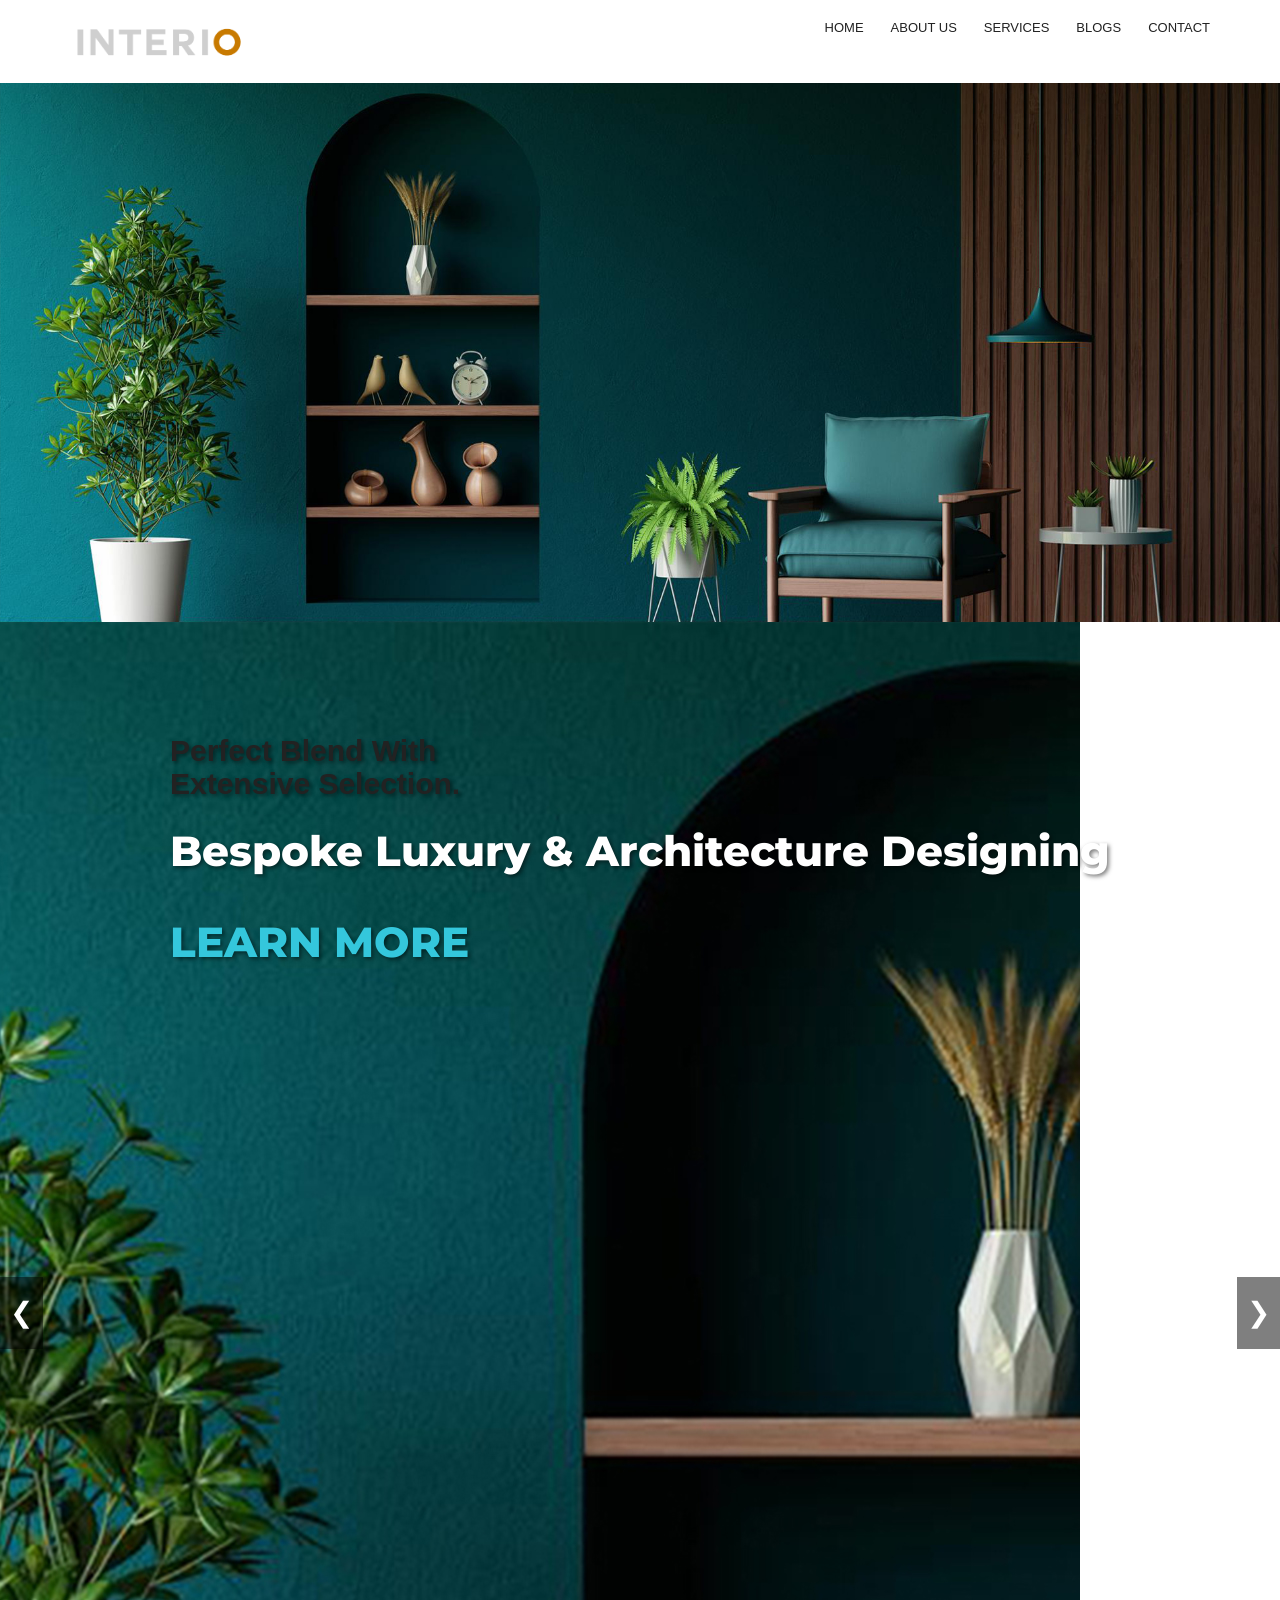
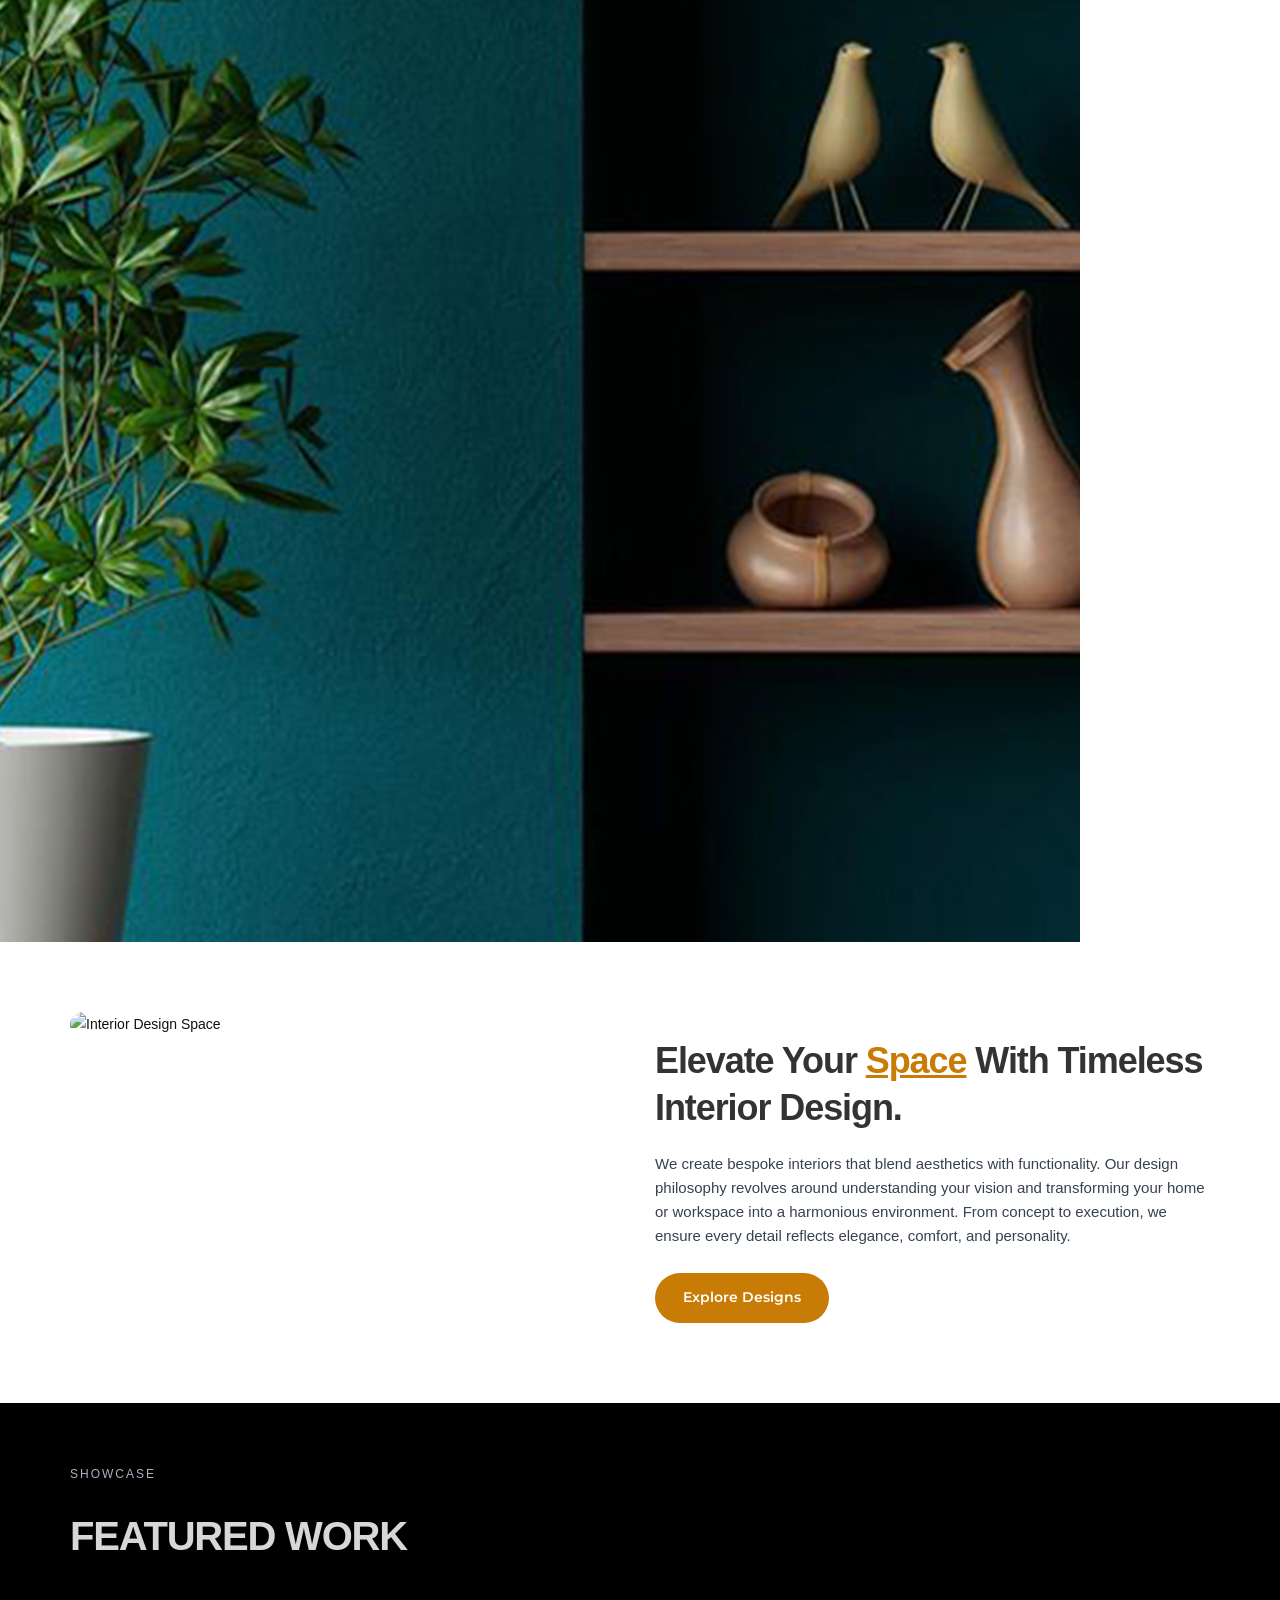
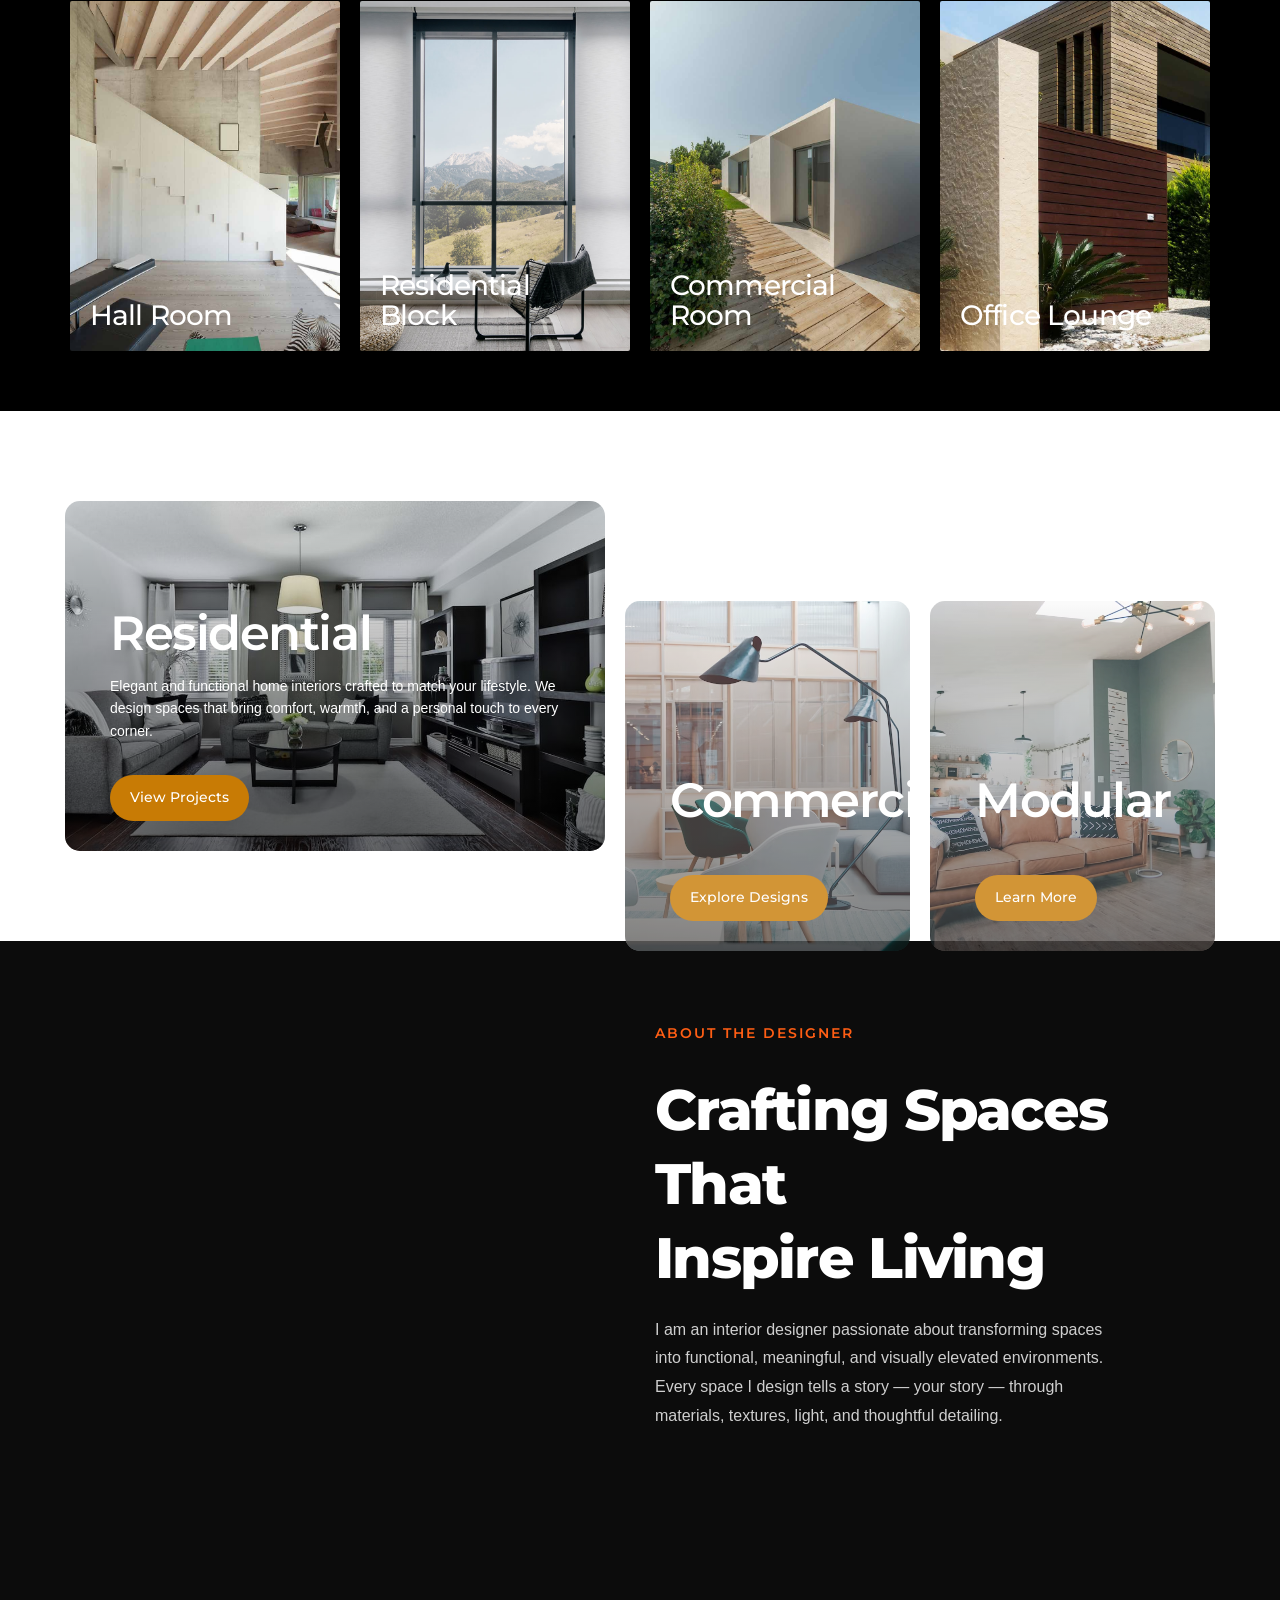
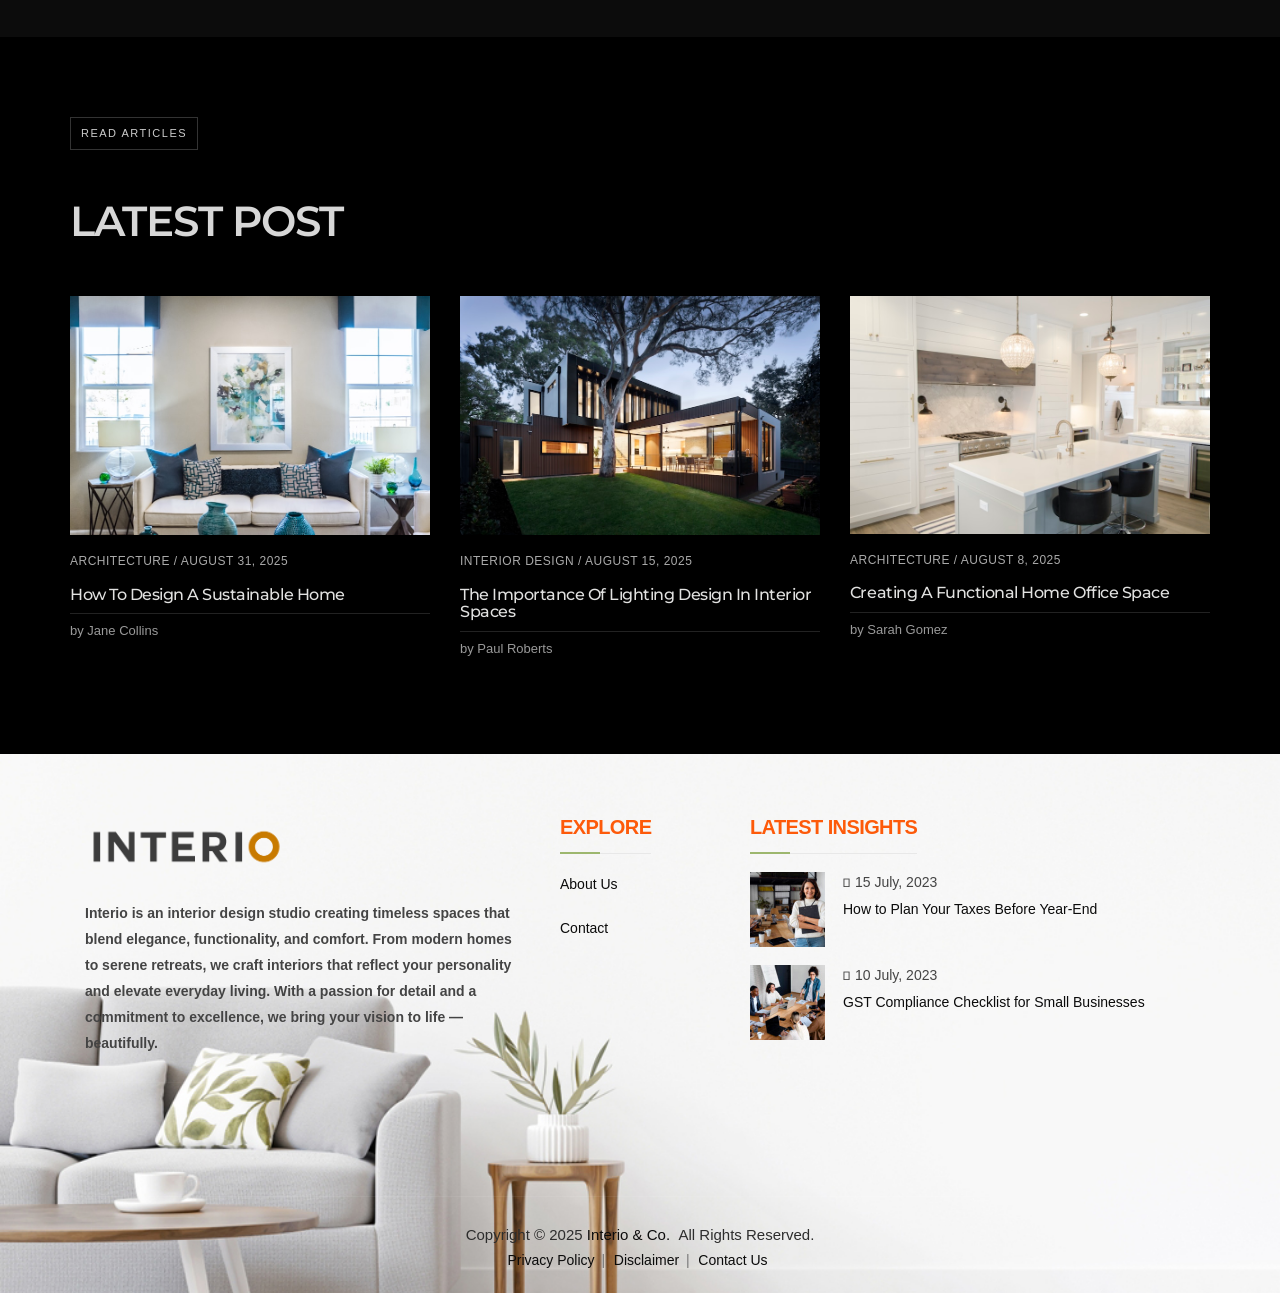
==== commit b3e87c87: "updated js" ====
--- a/index.html
+++ b/index.html
@@ -263,6 +263,7 @@
         </div>
         <div id="footer"></div>
     </div>
+    <script src="assets/js/middle-section.js"></script>
     <script src="assets/js/jquery.js"></script>
     <script src="assets/js/init.js"></script>
     <script src="assets/js/plugins.js"></script>
@@ -308,7 +309,6 @@
             });
         }
     </script>
-    <script src="assets/js/middle-section.js"></script>
     <script>
         $(document).ready(function () {
 
--- a/assets/css/custom-Imports.css
+++ b/assets/css/custom-Imports.css
@@ -41,6 +41,12 @@
 @import url('../css/components/header-43.css');
 @import url('../css/components/header-44.css');
 @import url('../css/components/header-45.css');
+@import url('../css/components/header-46.css');
+@import url('../css/components/header-47.css');
+@import url('../css/components/header-48.css');
+@import url('../css/components/header-49.css');
+@import url('../css/components/header-50.css');
+@import url('../css/components/header-51.css');
 
 @import url('../css/components/footer-6.css');
 @import url('../css/components/footer-7.css');
@@ -50,7 +56,13 @@
 @import url('../css/components/footer-11.css');
 @import url('../css/components/footer-12.css');
 @import url('../css/components/footer-13.css');
-
+@import url('../css/components/footer-14.css');
+@import url('../css/components/footer-15.css');
+@import url('../css/components/footer-16.css');
+@import url('../css/components/footer-17.css');
+@import url('../css/components/footer-18.css');
+@import url('../css/components/footer-19.css');
+@import url('../css/components/footer-20.css');
 @import url('../css/components/slider-1.css');
 @import url('../css/components/slider-2.css');
 @import url('../css/components/slider-4.css');
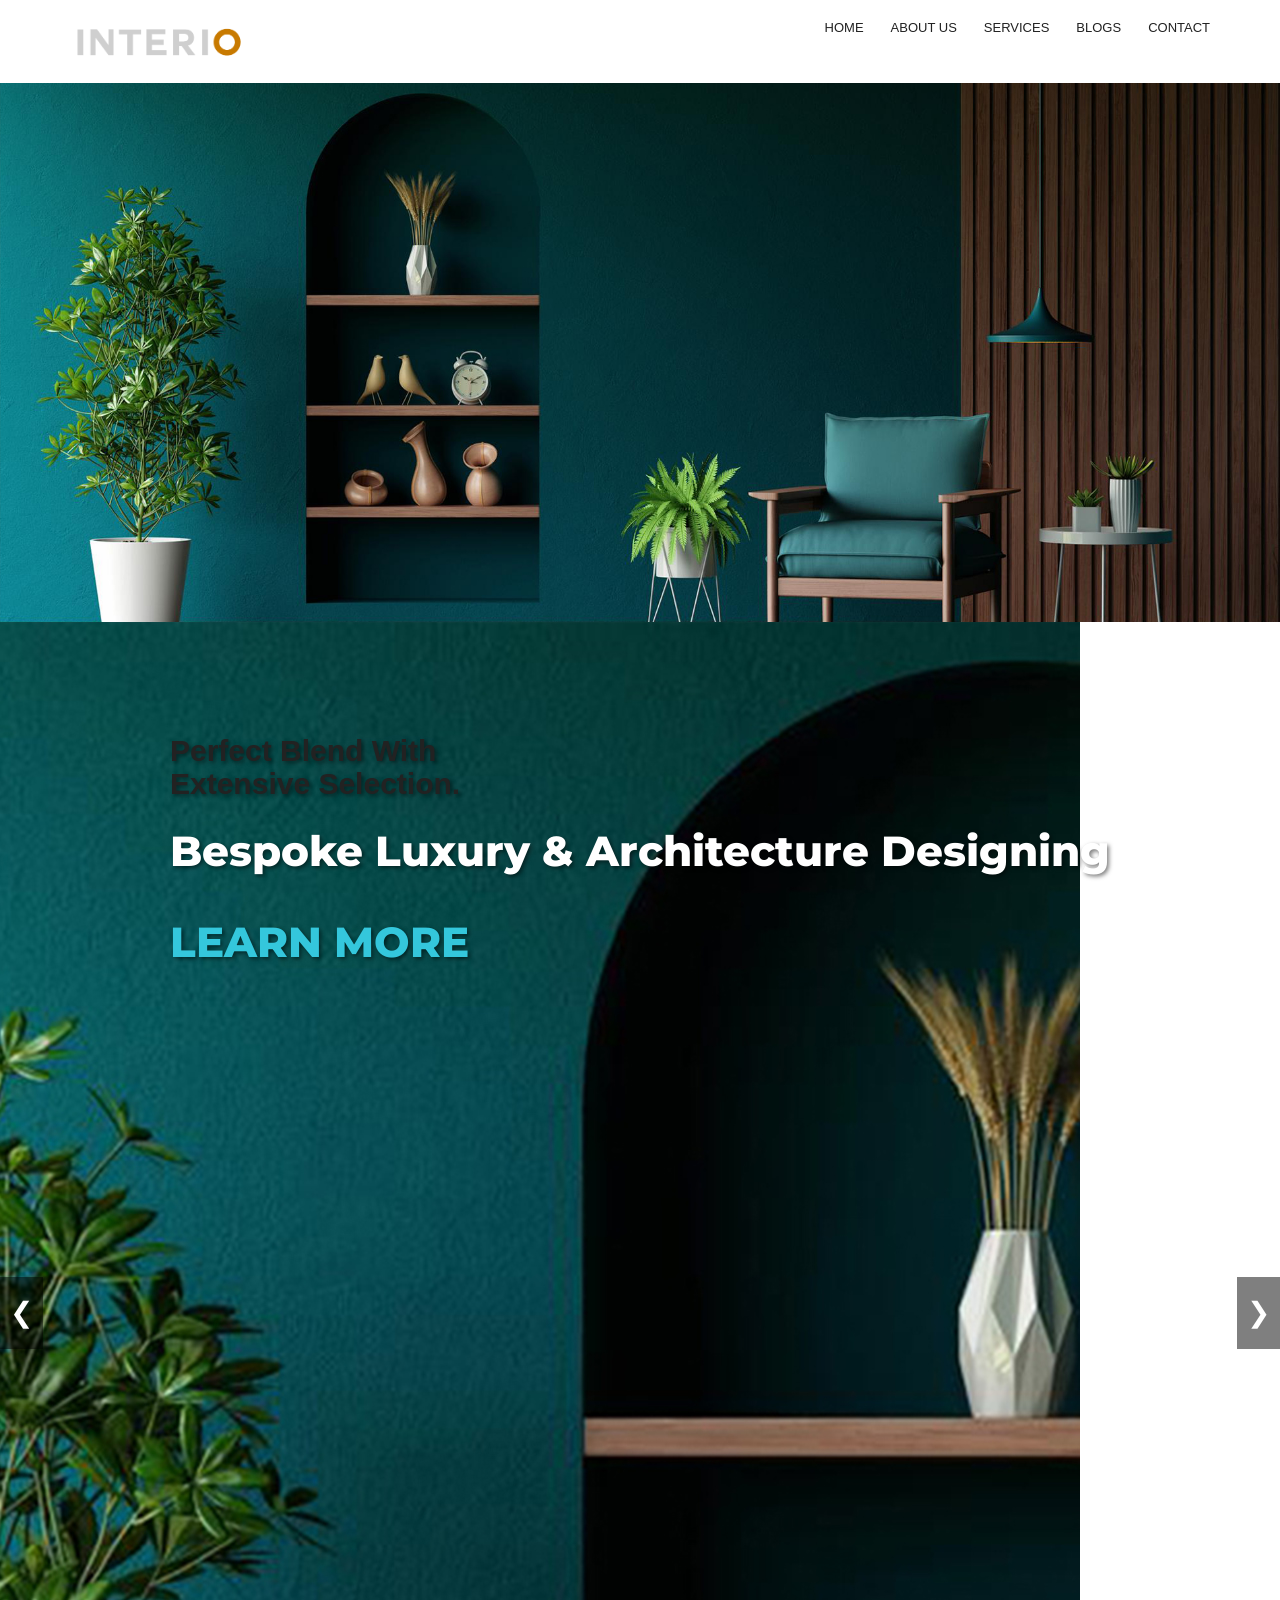
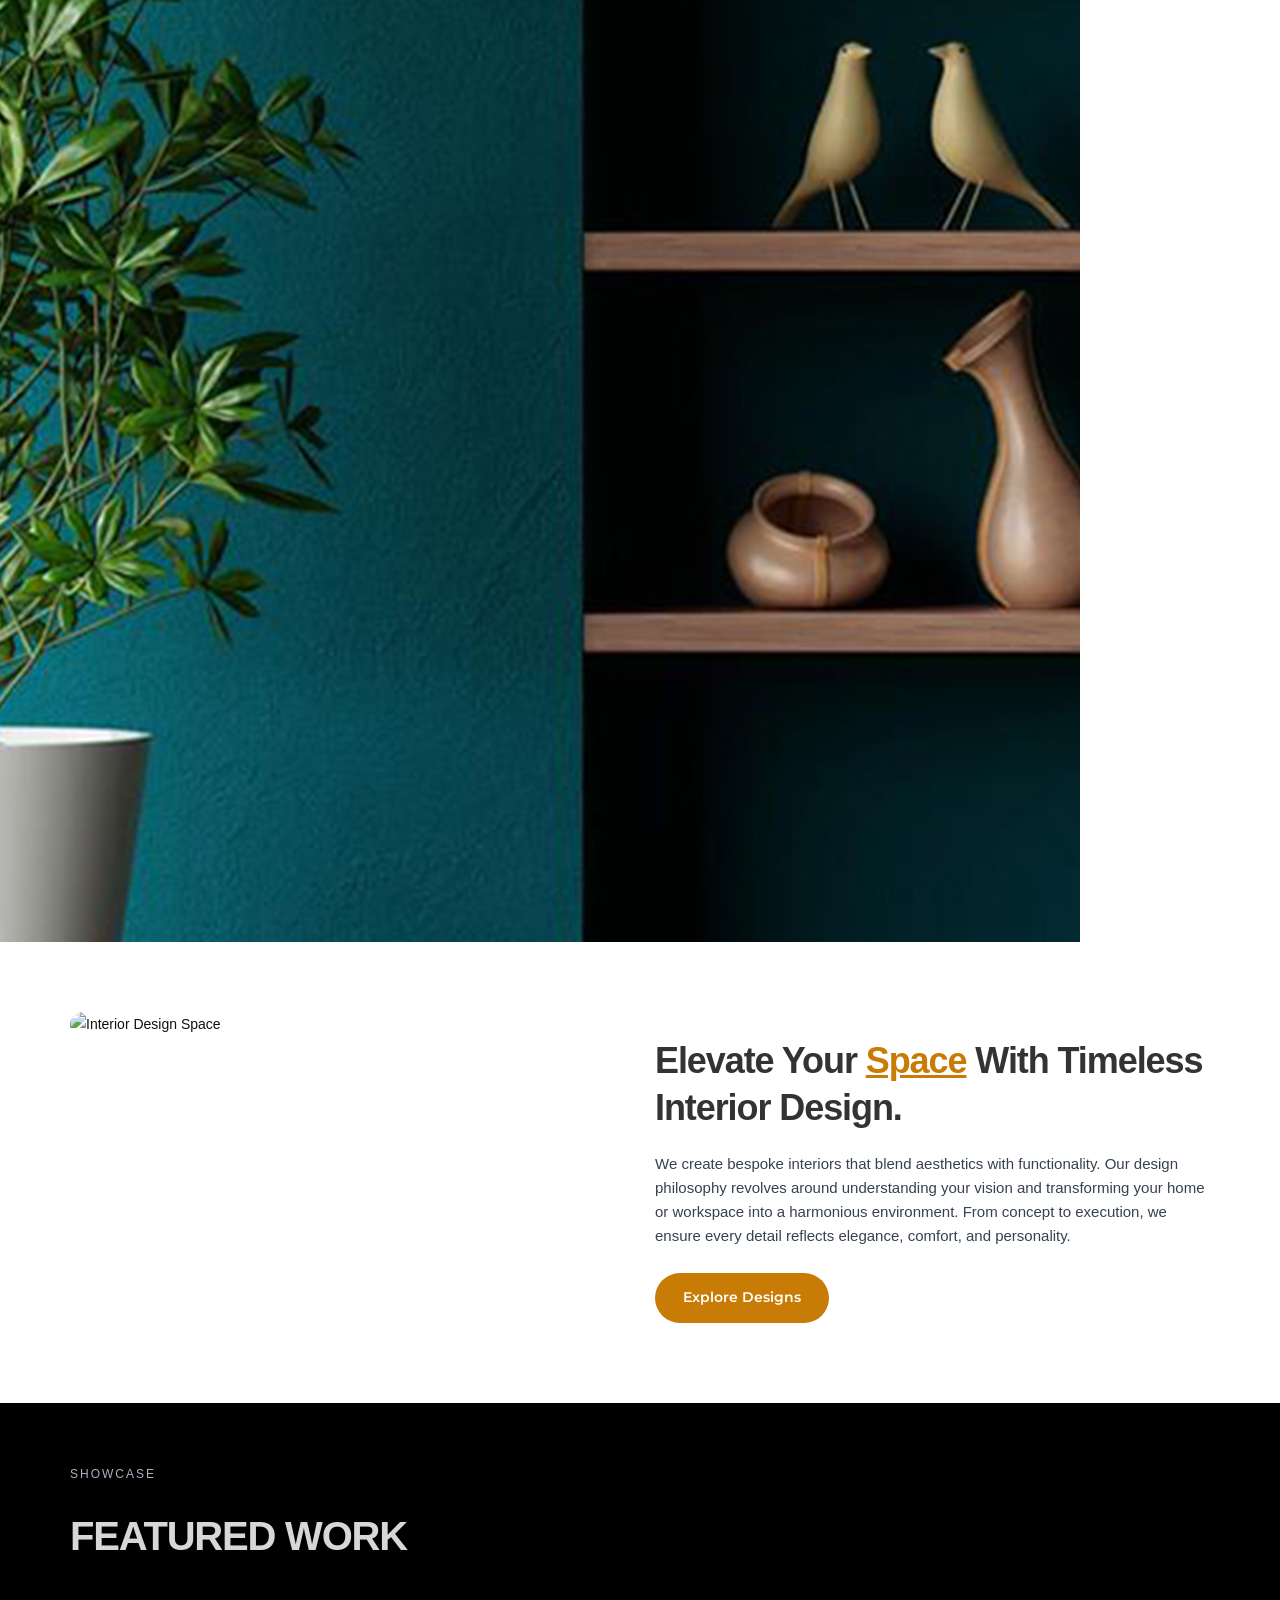
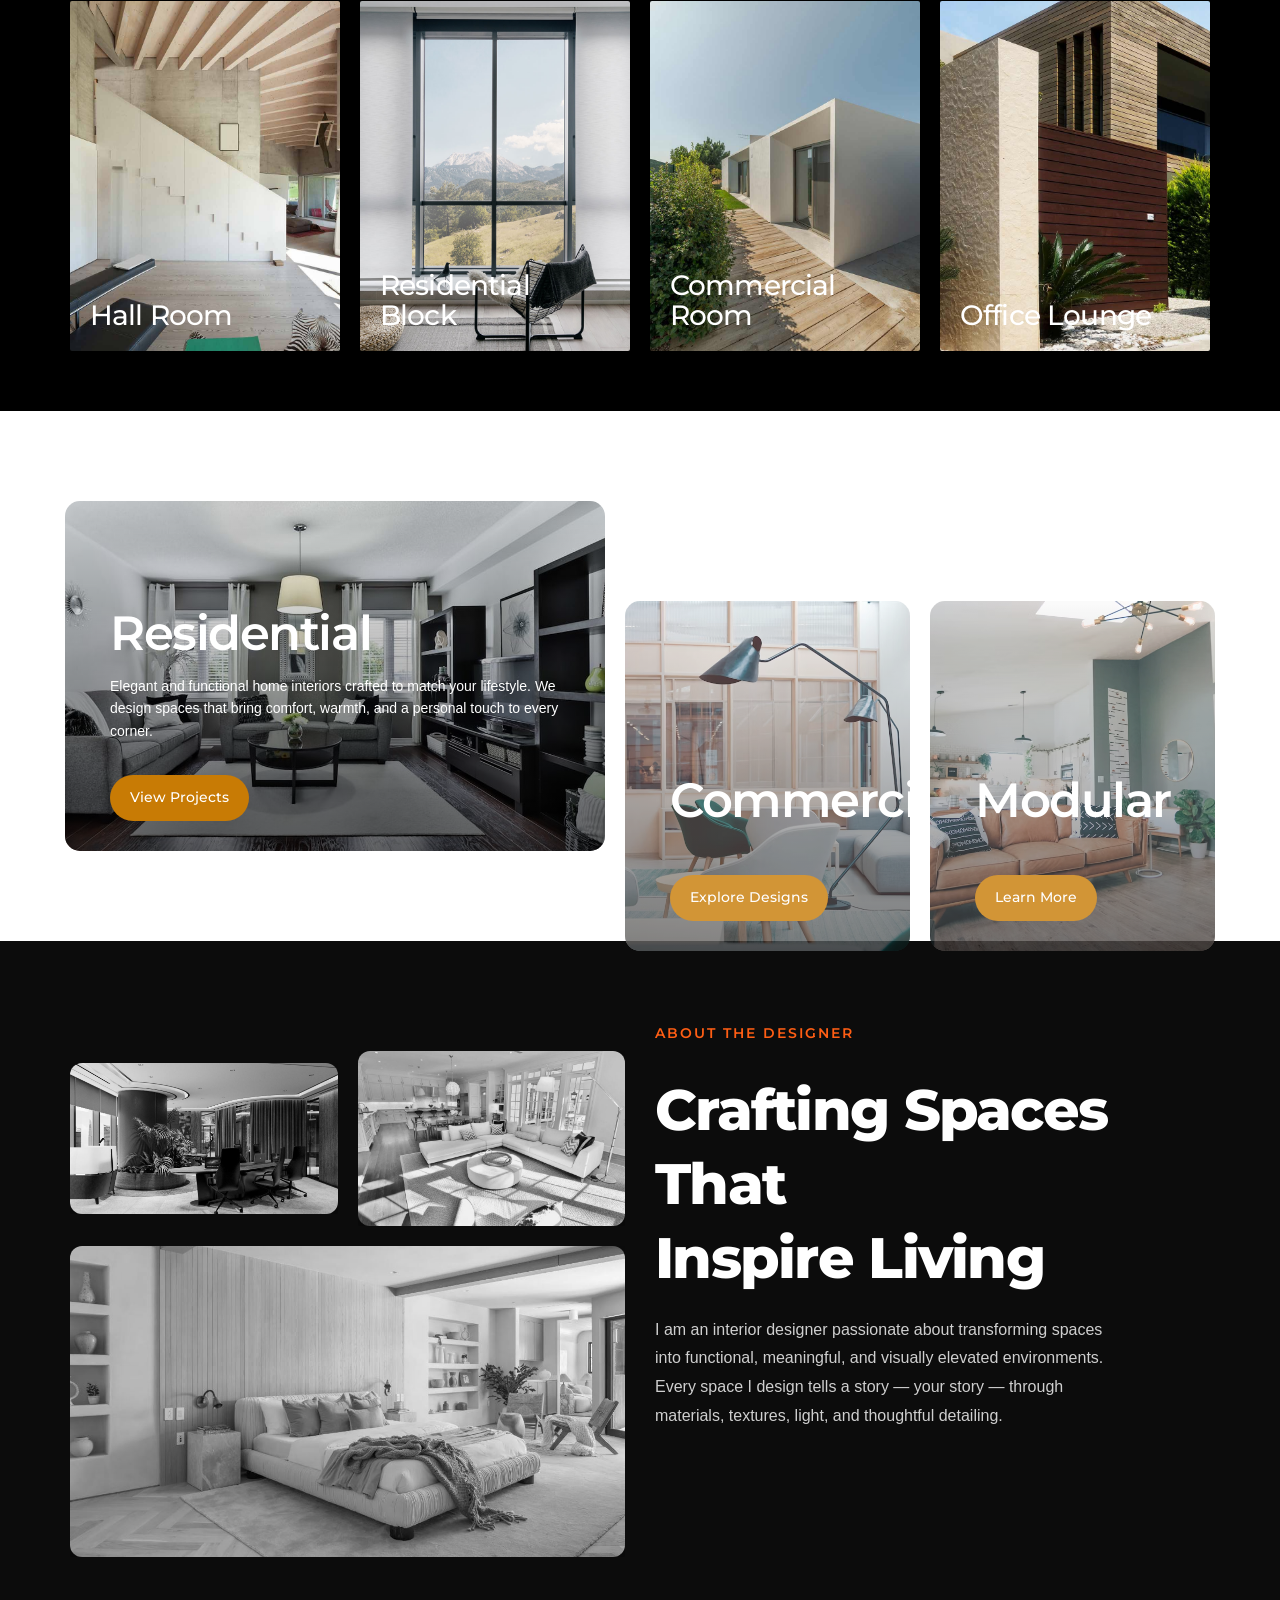
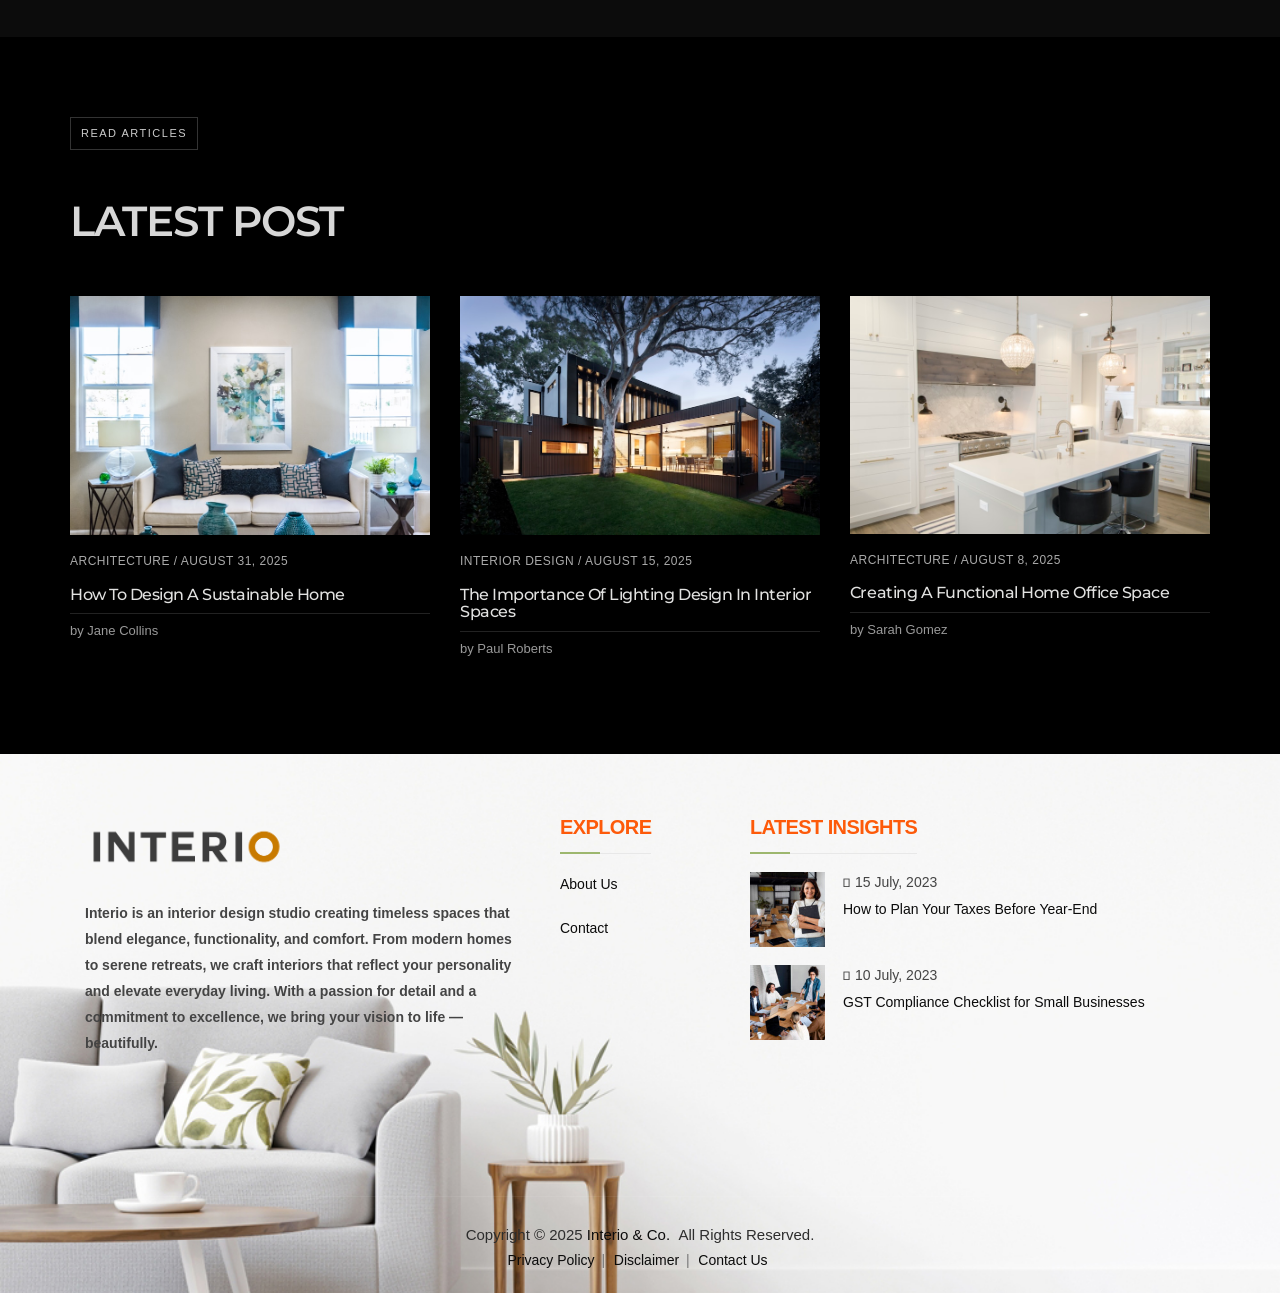
==== commit 5de228e1: "index" ====
--- a/index.html
+++ b/index.html
@@ -264,6 +264,7 @@
         <div id="footer"></div>
     </div>
     <script src="assets/js/middle-section.js"></script>
+    <script src="https://ajax.googleapis.com/ajax/libs/jquery/3.7.1/jquery.min.js"></script>
     <script src="assets/js/jquery.js"></script>
     <script src="assets/js/init.js"></script>
     <script src="assets/js/plugins.js"></script>
@@ -280,8 +281,8 @@
         var fileName = document.title || "index";
 
         $(document).ready(function () {
-            loadHeaderFooter("header", "client-assets/ien26297/ien26297/header.html");
-            loadHeaderFooter("footer", "client-assets/ien26297/ien26297/footer.html");
+            // loadHeaderFooter("header", "client-assets/ien26297/ien26297/header.html");
+            // loadHeaderFooter("footer", "client-assets/ien26297/ien26297/footer.html");
 
             loadHeaderFooter("header", "header.html");
             loadHeaderFooter("footer", "footer.html");
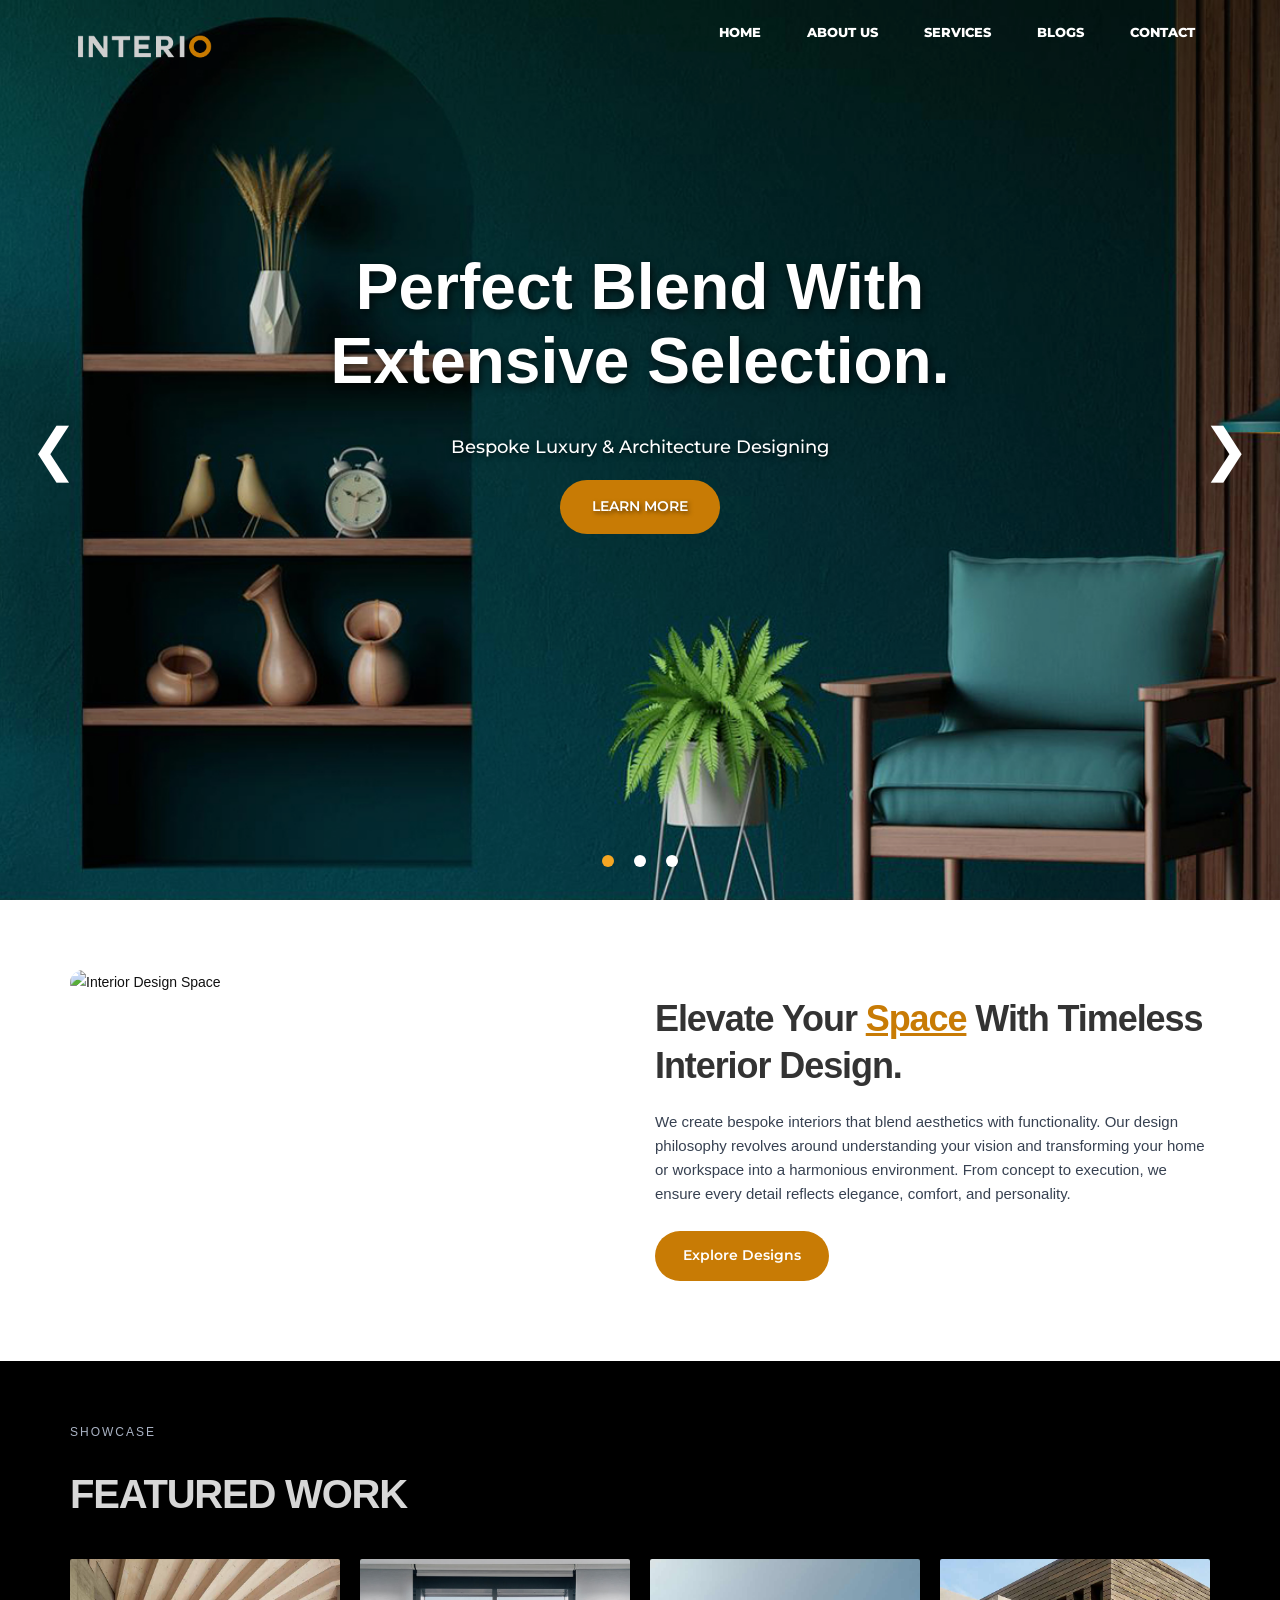
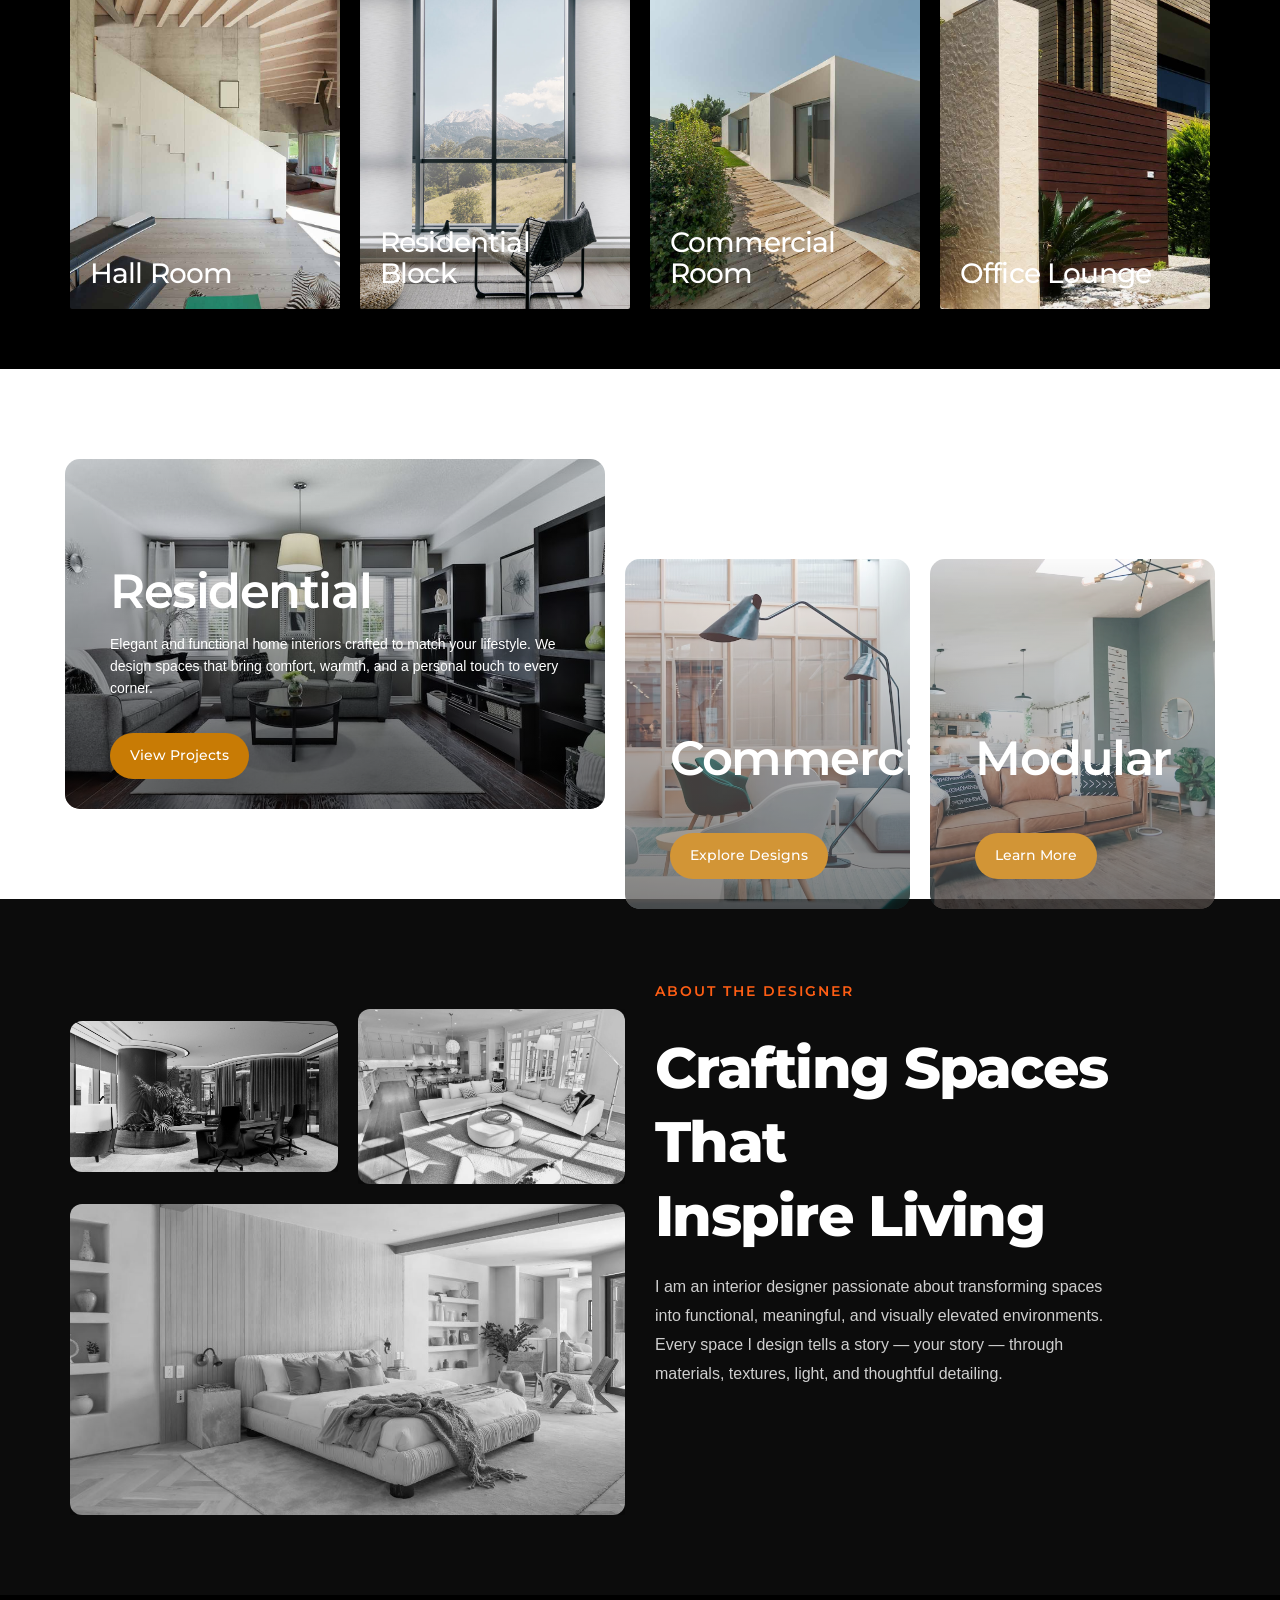
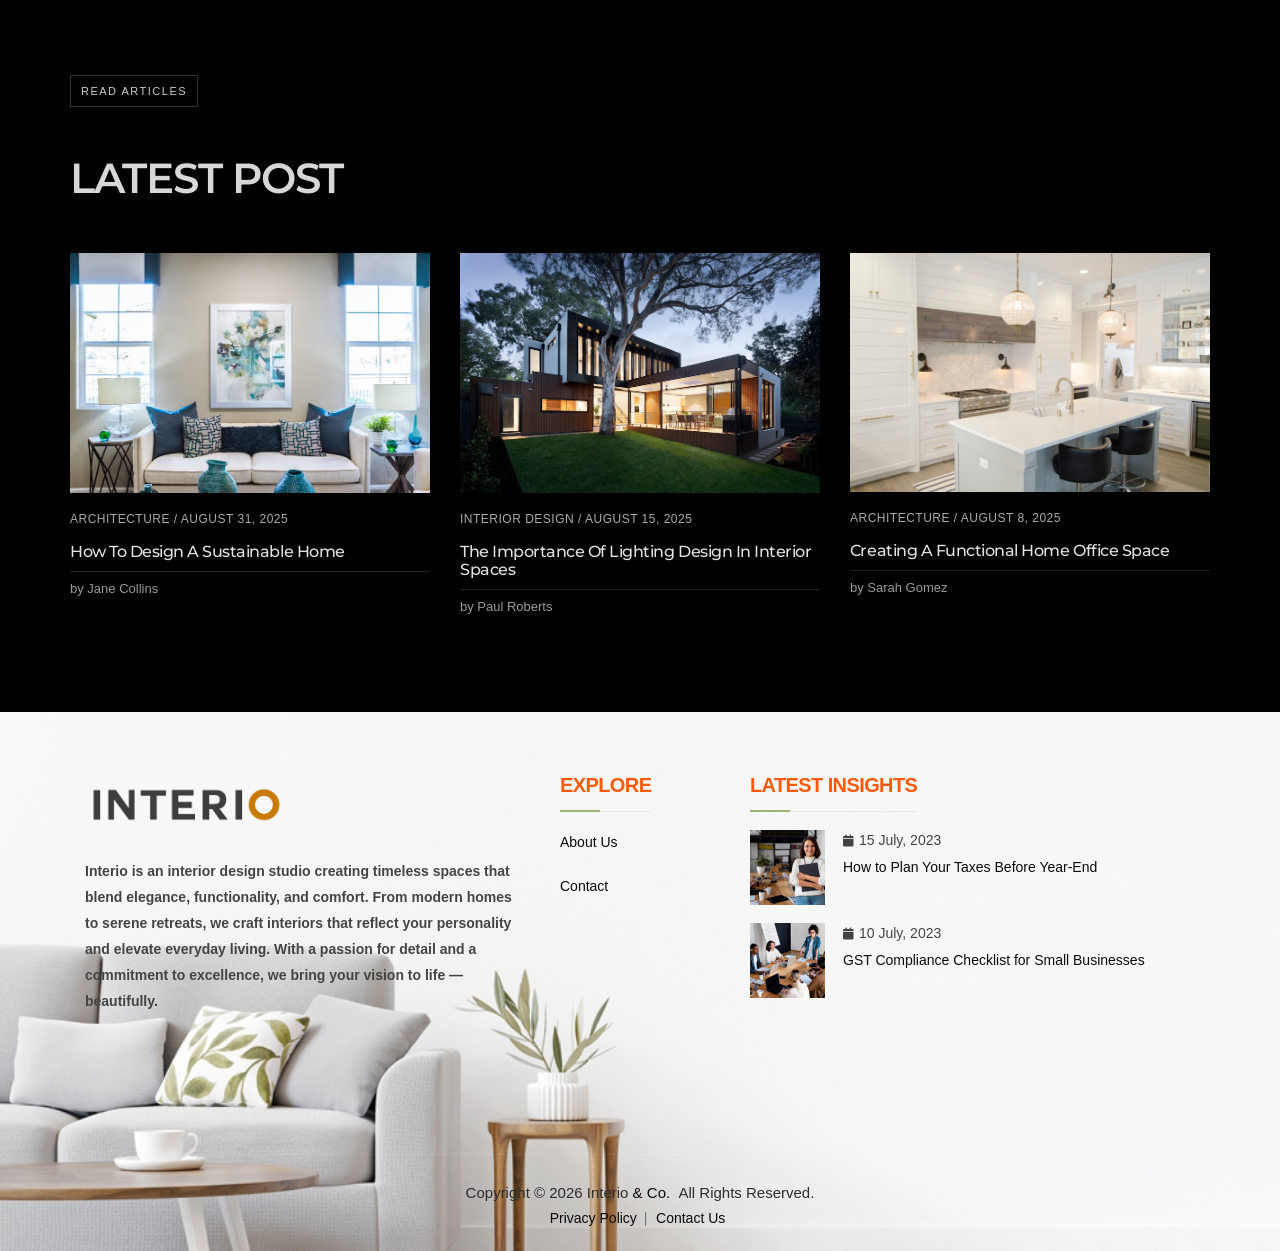
==== commit 50be40bb: "mediaprojects code changes" ====
--- a/index.html
+++ b/index.html
@@ -10,7 +10,7 @@
     <title>Home</title>
     <link href="https://fonts.googleapis.com/css2?family=Roboto:wght@400;700&family=Open+Sans:wght@400;600&display=swap"
         rel="stylesheet">
-    <link rel="stylesheet" href="https://cdn.jsdelivr.net/npm/remixicon@2.5.0/fonts/remixicon.css">
+    <link rel="stylesheet" href="https://cdn.jsdelivr.net/npm/remixicon@4.6.0/fonts/remixicon.css">
     <link rel="stylesheet" href="https://cdnjs.cloudflare.com/ajax/libs/font-awesome/6.0.0-beta3/css/all.min.css">
     <link rel="stylesheet" href="assets/css/style.css">
     <link rel="stylesheet" href="assets/css/middle_sections.css">
@@ -31,10 +31,11 @@
 
         body,
         #wrapper,
-        #wrapper * {
-            font-family: var(--site-font) !important;
+        #wrapper *:not(i):not([class^="ri-"]):not([class*=" ri-"]) {
+            font-family: var(--site-font);
         }
     </style>
+
 </head>
 
 <body class="theme-1">
@@ -278,37 +279,46 @@
     <script src="assets/js/common_js/html_image_editor.js"></script>
     <script src="assets/js/common_js/windows_postmessage.js"></script>
     <script>
-        var fileName = document.title || "index";
-
-        $(document).ready(function () {
-            // loadHeaderFooter("header", "client-assets/ien26297/ien26297/header.html");
-            // loadHeaderFooter("footer", "client-assets/ien26297/ien26297/footer.html");
-
+        $(function () {
+            /* Start code to load js and css files properly on local server or production server: NOte: this is the workwround, need to fix this */
+            loadHeaderFooter("header", "/media/projects/ien26297/ien26297/header.html");
+            loadHeaderFooter("footer", "/media/projects/ien26297/ien26297/footer.html");
+            /*  End code */
+            /*  Start code to load js and css files properly on Githubpages  */
             loadHeaderFooter("header", "header.html");
             loadHeaderFooter("footer", "footer.html");
+            /* End code */
+            function getCurrentFile() {
+                let file = new URLSearchParams(location.search).get("srcReq") ||
+                    location.pathname.split("/").pop() ||
+                    "index.html";
+                if (!file.includes(".")) file += ".html";
+                return file.toLowerCase();
+            }
+
+            function loadHeaderFooter(id, file) {
+                $("#" + id).load(file, function (_, status) {
+                    if (status === "error") return;
+                    const targetid = $("#" + id);
+                    targetid.find("a").addClass("edit-site");
+                    if (id !== "header") return;
+                    let current = getCurrentFile();
+                    // Show / hide sections
+                    targetid.find(".main-header-section").toggle(current === "index.html");
+                    targetid.find(".header-breadcrumb-section").toggle(current !== "index.html");
+                    // Match page name
+                    let name = "";
+                    targetid.find(".main-navigation a").each(function () {
+                        let href = ($(this).attr("href") || "").split("/").pop().toLowerCase();
+                        if (href === current) name = $(this).text().trim();
+                    });
+                    // Apply name (fallback safe)
+                    targetid.find(".Page_name").text(
+                        name || current.replace(".html", "").replace(/_/g, " ")
+                    );
+                });
+            }
         });
-
-        function loadHeaderFooter(id, file) {
-            $("#" + id).load(file, function (response, status, xhr) {
-                if (status === "error") {
-                    console.error("Error loading " + file + ":", xhr.status, xhr.statusText);
-                    return;
-                }
-
-                $("#" + id).find("a").addClass("edit-site");
-
-                if (id === "header") {
-                    if (fileName.toLowerCase() === "index" || fileName.toLowerCase() === "home") {
-                        $("#" + id).find(".main-header-section").css("display", "block");
-                    } else {
-                        $("#" + id).find(".main-header-section").css("display", "none");
-                        $("#" + id).find(".header-breadcrumb-section").css("display", "block");
-                        $("#" + id).find(".header-breadcrumb-section .Page_name")
-                            .text(fileName.charAt(0).toUpperCase() + fileName.slice(1));
-                    }
-                }
-            });
-        }
     </script>
     <script>
         $(document).ready(function () {
--- a/assets/css/components/header-44.css
+++ b/assets/css/components/header-44.css
@@ -0,0 +1,512 @@
+        .header-44{
+      font-family: 'Quicksand';
+    }
+
+
+    header.header-44 {
+      position: fixed;
+      top: 0;
+      left: 0;
+      width: 100%;
+      z-index: 1000;
+      background: transparent;
+      transition: all 0.3s ease;
+    }
+    header.header-44.sticky-active .st-top-header{
+      background: #8bc34a  !important;
+    }
+    header.header-44.sticky-active {
+      background: #fff !important;
+      box-shadow: 0 2px 8px rgba(0, 0, 0, 0.08);
+    }
+
+    /* Top Bar */
+    .header-44 .st-top-header {
+      padding: 5px 9px;
+      background: #8e8e8e30  !important;
+      border: none;
+    }
+
+    .header-44 .st-top-header-list {
+      list-style: none;
+      display: flex;
+      flex-wrap: wrap;
+      justify-content: flex-end;
+      padding: 0;
+      margin: 0;
+    }
+
+    .header-44 .st-top-header-list li {
+      display: flex;
+      align-items: center;
+      font-size: 14px;
+      margin-right: 35px;
+    }
+.header-44.sticky-active .st-top-header-list li a {
+      color: #fff;
+    }
+    .header-44 .st-top-header-list li a {
+      color: #fff;
+      text-decoration: none;
+    }
+
+    .header-44 .st-top-header-list svg {
+      width: 18px;
+      margin-right: 10px;
+      fill: var(--secondary-color);
+    }
+
+    /* Logo & Nav */
+    .header-44 .header-holder {
+      background: transparent !important;
+    }
+
+.header-44 .logo {
+    display: flex;
+    align-items: center;
+    height: 70px;
+}
+
+.header-44 .logo a {
+    display: flex;
+    align-items: center;
+}
+
+.header-44 .logo img.client_logo {
+    width: 150px;
+    height: 50px;
+    max-width: 150px;
+    max-height: 50px;
+    object-fit: contain;
+    display: block;
+}
+
+    .header-44 .main-navigation.navbar-right > li > a {
+      font-weight: 800;
+      font-size: 13px;
+      color: #fff;
+      font-family: 'Quicksand';
+    }
+
+    .header-44.sticky-active .main-navigation.navbar-right > li > a {
+      color: #111 !important;
+    }
+.header-44 .main-navigation.navbar-right > li > a:hover{
+background-color: transparent !important;
+border-bottom: 2px solid rgb(245, 166, 35);
+}
+    .header-44 .main-navigation.navbar-right > li {
+      margin-left: 16px;
+      padding: 5px 15px;
+      border-radius: 20px;
+    }
+
+    /* Mobile nav style */
+    @media (max-width: 768px) {
+          header.header-44 {
+      background:#fff;
+    }
+
+      .header-44 .navbar-collapse {
+        background: #fff!important;
+        width: 100%!important;
+        min-width: 100vw!important;
+        text-align: center!important;
+      }
+
+      .header-44 .navbar-collapse ul li a {
+        color: #000000 !important;
+        padding: 10px;
+        display: block;
+      }
+      .header-44 .navbar-default .navbar-toggle:hover, .navbar-default .navbar-toggle:focus {
+  background-color: #eee!important;
+}
+      .header-44 .navbar-nav {
+  margin: 12px 0px;
+}
+header.header-44 .navbar-default .navbar-nav > li > a:hover, .navbar-default .navbar-nav > li > a:focus {
+  background-color: #e0e6de!important;
+  border-radius: 12px;
+}
+      .header-44 .navbar-toggle {
+        border: none;
+        background: transparent;
+      }
+
+      .header-44 .icon-bar {
+        background-color: #fff;
+      }
+
+      .header-44.sticky-active .icon-bar {
+        background-color: #111;
+      }
+
+      .header-44 .st-top-header-list {
+        justify-content: space-between;
+      }
+
+      .header-44 .st-top-header-list li {
+        font-size: 10px;
+        margin-right: 15px;
+      }
+
+
+  .header-44 #nav {
+    padding-top: 6px;
+    padding-bottom: 8px;
+  }
+
+
+
+    }
+
+  .header-44 #nav .navbar-collapse {
+  z-index: 999;
+}
+
+    /* Container */
+.slider-44 .carousel {
+  position: relative;
+  width: 100%;
+  margin: 0 auto;
+  overflow: hidden;
+  height: 100vh !important;
+  font-family: 'Quicksand';
+}
+
+/* Carousel Inner */
+.slider-44 .carousel-inner {
+  display: flex;
+  width: 100%;
+  transition: transform 0.5s ease;
+  height: 100%;
+  transition: opacity 0.5s ease-in-out;
+}
+
+/* Each Item */
+.slider-44 .carousel-item {
+  flex: 0 0 100%;
+  position: relative;
+  overflow: hidden;
+  height: 100%;
+  box-shadow: 0 4px 8px rgba(0, 0, 0, 0.1);
+}
+
+/* Image Styling with Zoom Animation */
+.slider-44 .carousel-item img {
+  width: 100%;
+  height: 100vh !important;
+  object-fit: cover;
+  animation: zoomInOut 6s ease-in-out infinite;
+  transition: transform 1s ease-in-out;
+}
+
+/* Overlay over image */
+.slider-44 .carousel-item::before {
+  content: '';
+  position: absolute;
+  top: 0;
+  left: 0;
+  width: 100%;
+  height: 100%;
+  background: rgba(0, 0, 0, 0.1); /* Dark overlay */
+  z-index: 1;
+}
+
+/* Caption Wrapper */
+/* Caption Text Style */
+.slider-44 .carousel-caption {
+  position: absolute;
+  top: 35%;
+  left: 50%;
+  transform: translate(-50%, -50%);
+  z-index: 5;
+  text-align: left;
+  width: 60%;
+  color: #fff;
+}
+.slider-44 .carousel-caption h1 {
+  font-size: 64px;
+  font-weight: 700;
+  line-height: 1.15;
+  margin-bottom: 18px;
+  text-shadow: 2px 3px 9px rgba(0,0,0,0.7);
+    color: #fff;
+}
+
+/* Caption Heading */
+.slider-44 .carousel-caption h2 {
+  font-size: 44px;
+  font-weight: bold;
+  text-shadow: 3px 3px 6px rgba(0, 0, 0, 0.4);
+  margin-bottom: 15px;
+  color: #fff;
+    font-family: 'Quicksand';
+
+}
+
+.slider-44 .carousel-caption p {
+  font-size: 20px;
+  font-weight: 400;
+  margin-bottom: 25px;
+  text-shadow: 1px 2px 6px rgba(0,0,0,0.7);
+}
+
+
+/* Button */
+
+.slider-44 .carousel-caption {
+  position: absolute;
+  top: 25%;
+  left: 50%;
+  transform: translateX(-50%);
+  z-index: 2;
+  color: #ffffff;
+  text-align: center;
+  max-width: 80%;
+  display: flex;
+  flex-direction: column;
+  align-items: center;
+  gap: 15px; /* space between heading, paragraph and button */
+}
+
+.slider-44 .carousel-caption h2 {
+  font-size: 44px;
+  font-weight: bold;
+  text-shadow: 3px 3px 6px rgba(0, 0, 0, 0.64);
+    margin: 0;
+}
+
+.slider-44 .carousel-caption p {
+  font-size: 18px;
+  margin: 0;
+  font-weight: 500;
+}
+
+.slider-44 .button-container {
+  display: flex;
+  justify-content: center;
+}
+
+/* Button */
+.slider-44 .btn-teo-caption-44 {
+  padding: 14px 32px;
+background: #c87b05;
+  color: #fff;
+  border-radius: 30px;
+  font-weight: 600;
+  font-size: 14px;
+  border: none;
+  transition: 0.3s;
+}
+.slider-44 .btn-teo-caption-44:hover {
+  background: #d6d6d6;
+}
+
+@media(max-width:768px){
+  .slider-44 .carousel-caption {
+    width: 85%;
+    top: 45%;
+    text-align: center;
+  }
+  .slider-44 .carousel-caption h1 {
+    font-size: 32px;
+  }
+  .slider-44 .carousel-caption p {
+    font-size: 16px;
+  }
+}
+/* Carousel Controls (Arrows) */
+.slider-44 .carousel-buttons {
+  position: absolute;
+  top: 50% !important;
+  width: 100%;
+  display: flex;
+  justify-content: space-between;
+  transform: translateY(-50%);
+  z-index: 3;
+  padding: 0 20px;
+}
+
+.slider-44 .prev,
+.slider-44 .next {
+  font-size: 57px;
+  color: #fff;
+  cursor: pointer;
+  transition: color 0.3s;
+  background-color: transparent!important;
+}
+
+.slider-44 .prev:hover,
+.slider-44 .next:hover {
+  color: #f5a623;
+}
+
+/* Carousel Indicators */
+.slider-44 .carousel-indicators {
+  position: absolute;
+  bottom: 20px;
+  left: 50%;
+  transform: translateX(-50%);
+  display: flex;
+  gap: 10px;
+  z-index: 3;
+}
+
+.slider-44 .carousel-indicators li {
+  width: 12px;
+  height: 12px;
+  background-color: #fff;
+  border-radius: 50%;
+  cursor: pointer;
+  transition: background-color 0.3s;
+}
+
+.slider-44 .carousel-indicators .active {
+  background-color: #f5a623;
+}
+.slider-44 .carousel-item img.mobile-img {
+  display: none;
+}
+/* Zoom Animation */
+@keyframes zoomInOut {
+  0% {
+    transform: scale(1);
+  }
+  50% {
+    transform: scale(1.08);
+  }
+  100% {
+    transform: scale(1);
+  }
+}
+
+/* Responsive Typography */
+@media screen and (max-width: 768px) {
+ .slider-44 .carousel-item img.desktop-img {
+    display: none;
+  }
+  .slider-44 .carousel-item img.mobile-img {
+    display: block;
+    width: 100%;
+    height: 100vh;
+    object-fit: cover;
+  }
+  .slider-44 .btn-teo-caption-44 {
+  top: auto;
+}
+.slider-44 .carousel-caption{
+max-width: 55%;
+}
+  .slider-44 .carousel-caption h2 {
+    font-size: 28px;
+  }
+
+  .slider-44 .carousel-caption p {
+    font-size: 16px;
+  }
+
+  .slider-44 .btn-teo-caption-44 {
+    padding: 10px 20px;
+    font-size: 14px;
+  }
+
+  .slider-44 .prev,
+  .slider-44 .next {
+    font-size: 40px;
+  }
+  .slider-44 .carousel-caption {
+  position: absolute;
+  top: 35%;}
+
+
+}
+
+
+    .header-44-pagename {
+        padding: 120px 20px;
+        position: relative;
+        color: #fff;
+        display: flex;
+        align-items: center;
+        justify-content: center;
+        flex-direction: column;
+        text-align: center;
+        display: none;
+    }
+
+    /* Overlay */
+    .header-44-pagename::before {
+        content: "";
+        position: absolute;
+        top: 0;
+        left: 0;
+        right: 0;
+        bottom: 0;
+        background: rgba(0, 0, 0, 0.6);
+    }
+
+    .header-44-pagename .container {
+        position: relative;
+        z-index: 2;
+    }
+
+    /* Title */
+    .header-44-pagename-title {
+        font-size: 48px;
+        font-weight: 700;
+        margin-bottom: 15px;
+    }
+
+    /* Breadcrumb */
+    .header-44-pagename-breadcrumb {
+        font-size: 16px;
+        color: #f2f2f2;
+    }
+
+    .header-44-pagename-breadcrumb a {
+        color: #ff3c3c;
+        text-decoration: none;
+    }
+
+    .header-44-pagename-breadcrumb span {
+        color: #fff;
+    }
+
+    /* Responsive styles */
+    @media (max-width: 991px) {
+        .header-44-pagename-title {
+            font-size: 36px;
+        }
+        .header-44-pagename-breadcrumb {
+            font-size: 15px;
+        }
+    }
+
+    @media (max-width: 767px) {
+        .header-44-pagename {
+            padding: 80px 15px;
+        }
+        .header-44-pagename-title {
+            font-size: 28px;
+        }
+        .header-44-pagename-breadcrumb {
+            font-size: 14px;
+        }
+    }
+
+    @media (max-width: 480px) {
+        .header-44-pagename {
+            padding: 60px 10px;
+        }
+        .header-44-pagename-title {
+            font-size: 22px;
+        }
+        .header-44-pagename-breadcrumb {
+            font-size: 13px;
+        }
+        .header-34-top-bar{
+          display: none;
+        }
+    }
